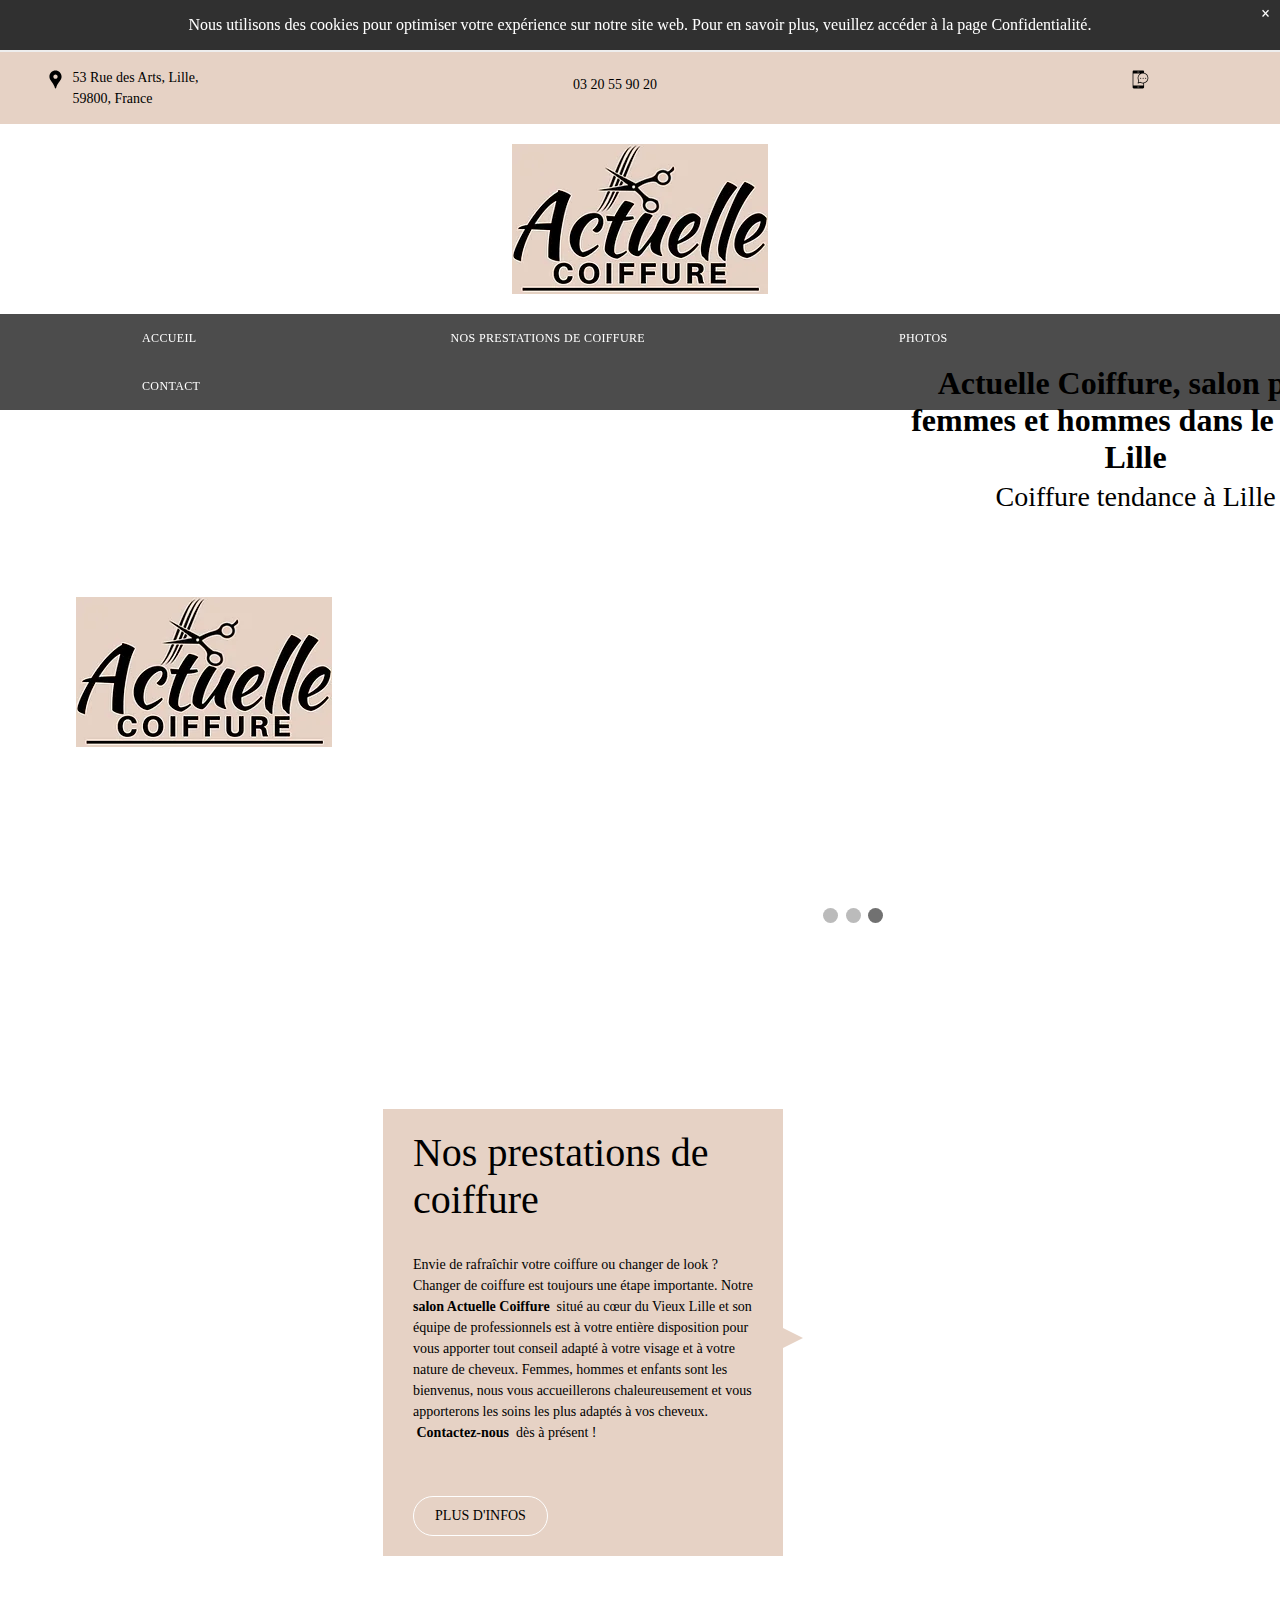
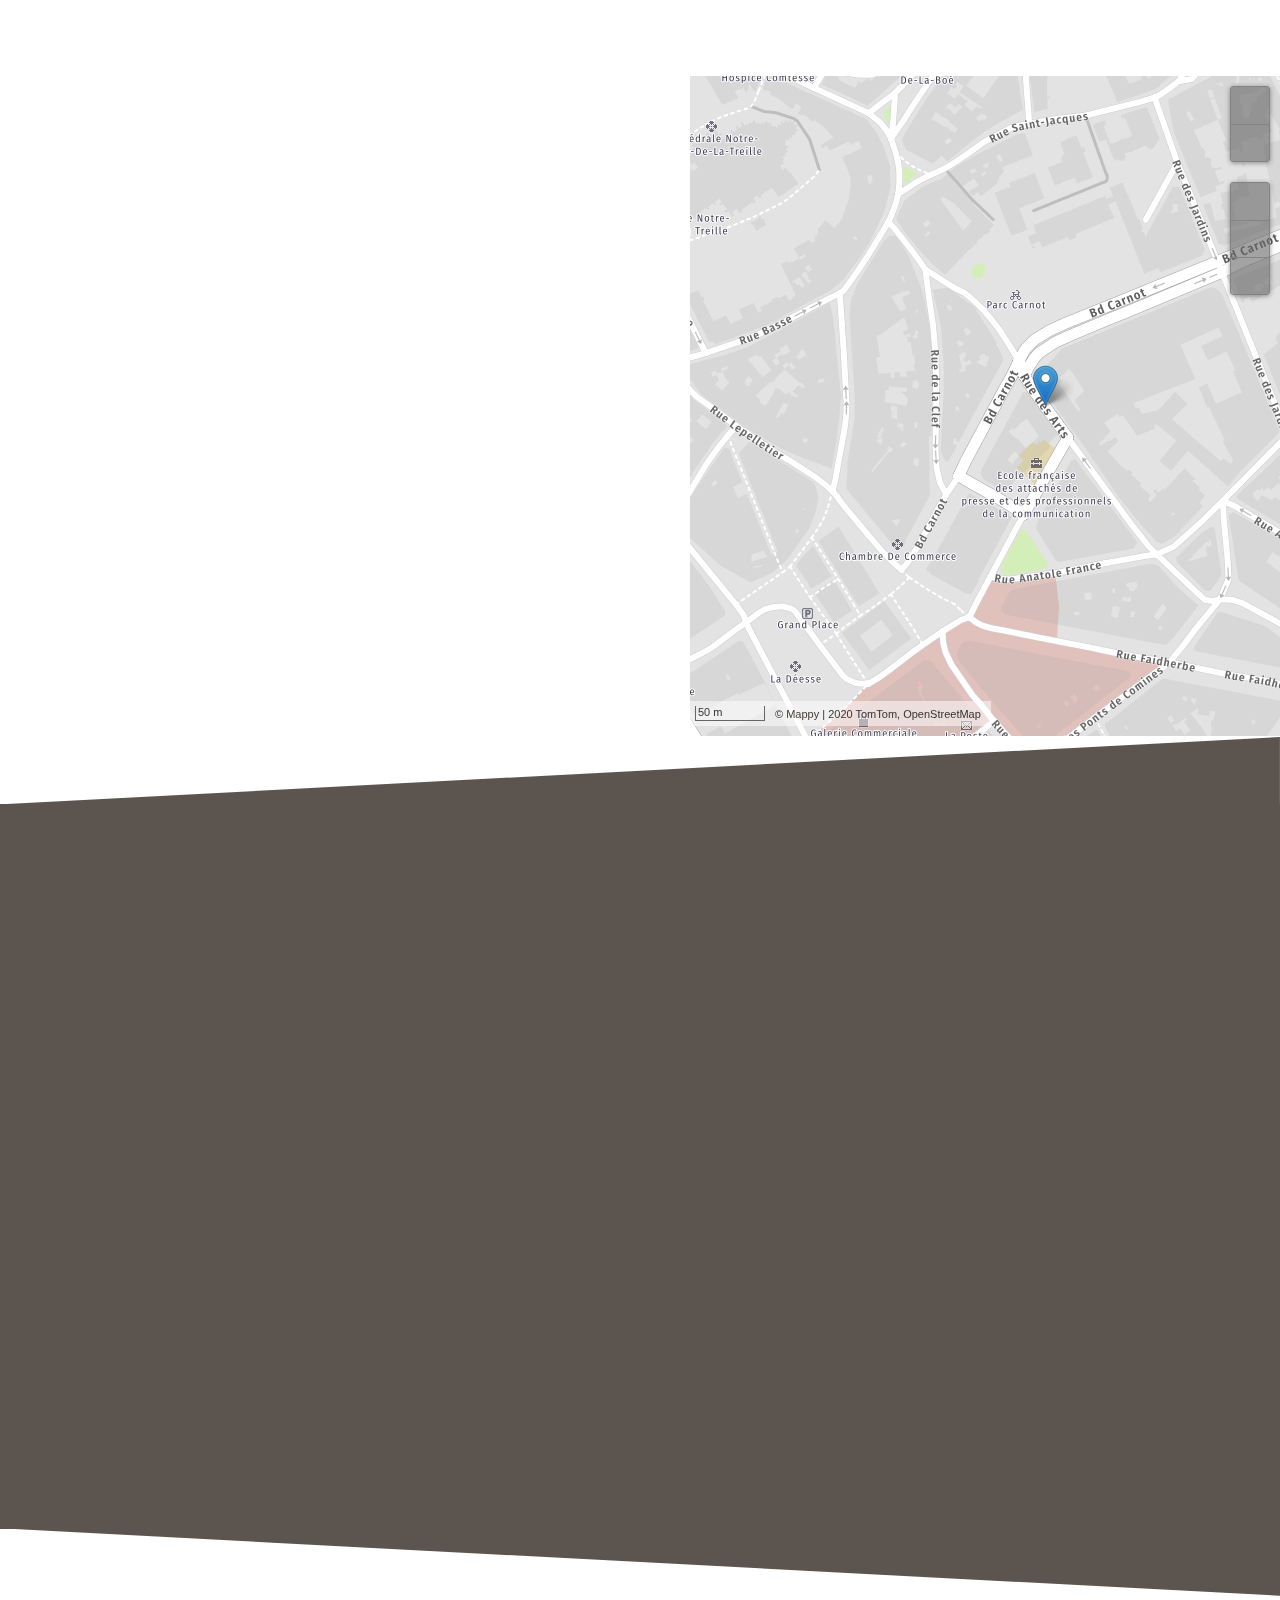
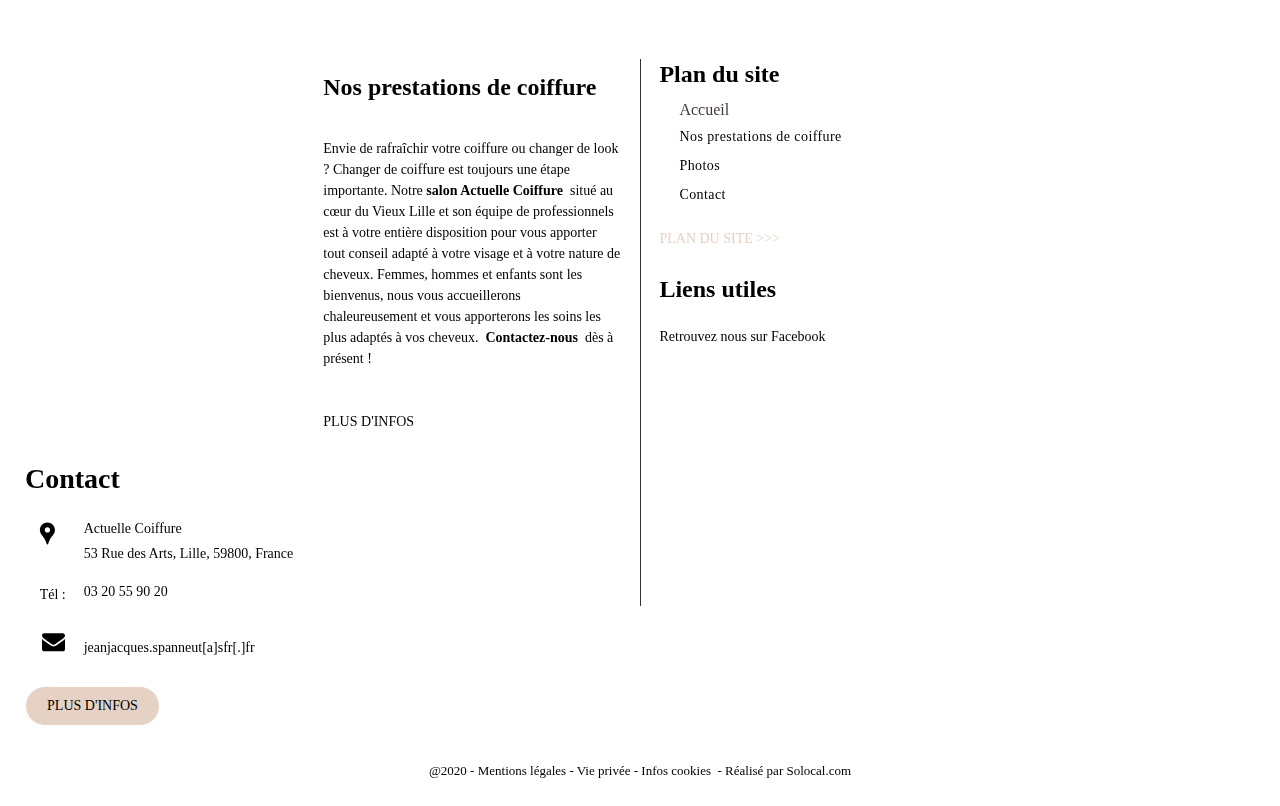
==== Votre coiffeur spécialiste en soins capillaires à Lille.html @ 6f5538fd "Ajout de la base du site SoLocal" ====
<!DOCTYPE html>
<!-- saved from url=(0034)https://www.actuelle-coiffure.com/ -->
<html xmlns="http://www.w3.org/1999/xhtml" lang="fr" class="dm-supports dm-passiveeventlisteners pointer skrollr skrollr-desktop">
	<head>
		<meta http-equiv="Content-Type" content="text/html; charset=UTF-8">
		<style id="customRules"></style>
		<script type="text/javascript" async="" src="./Votre coiffeur spécialiste en soins capillaires à Lille_files/analytics.js.téléchargement"></script>
		<script async="" src="./Votre coiffeur spécialiste en soins capillaires à Lille_files/sp-2.0.0-dm-0.1.min.js.téléchargement"></script>
		<script type="text/javascript">
			window._currentDevice = 'desktop';
			window.Parameters = window.Parameters || {
				AjaxContainer: 'div.dmBody',WrappingContainer: 'div.dmOuter',HomeUrl: 'https://www.actuelle-coiffure.com/',AccountUUID: '78f07489ccd443bbab33206136ef075d',SystemID: 'EU_PRODUCTION',SiteAlias: 'e17455a31e5a4221992ed7cebb415a28',SiteId: '409611',SiteType: atob('RFVEQU9ORQ=='),ExternalUid: 'PREMIUM|00395419||||||',IsSiteMultilingual: false,InitialPostAlias: '',InitialDynamicItem: '',InitialPageAlias: 'home',InitialPageUuid: 'f31fae89376f4777b08547c400ebbb87',InitialEncodedPageAlias: 'aG9tZQ==',CurrentPageUrl: '',IsCurrentHomePage: true,AllowAjax: false,AfterAjaxCommand: null,HomeLinkText: 'Back To Home',UseGalleryModule: false,CurrentThemeName: 'Layout Theme',ThemeVersion: '1625',DefaultPageAlias: '',RemoveDID: true,WidgetStyleID : null,IsHeaderFixed: false,IsHeaderSkinny: false,IsBfs: true,LayoutParams : {
					_navigationAnimationStyle: 'slide',_manifestId : 10600,_device : 'desktop'
				}
				,StorePageAlias: 'null',StorePath: '',StoreId: 'null',StoreVersion: 0,StoreBaseUrl: '',StoreCleanUrl: true,StoreDisableScrolling: true,NotificationSubDomain: 'actuelle-coiffure',HasCustomDomain: true,showCookieNotification: true,cookiesNotificationMarkup: ' <div>Nous utilisons des cookies pour optimiser votre exp&eacute;rience sur notre site web. Pour en savoir plus, veuillez acc&eacute;der &agrave; la page Confidentialit&eacute;.<\/div> \n',translatedPageUrl: '',isFastMigrationSite: false,sidebarPosition: 'NA',currentLanguage: 'fr',NavItems: '[base64]',errors: {
					general: 'There was an error connecting to the page.<br/> Make sure you are not offline.',password: 'Incorrect name/password combination',tryAgain: 'Try again'
				}
				,NavigationAreaParams: {
					ShowBackToHomeOnInnerPages: true,NavbarSize: -1,NavbarLiveHomePage: 'https://www.actuelle-coiffure.com/',BlockContainerSelector: '.dmBody',NavbarSelector: '#dmNav:has(a)',SubNavbarSelector: '#subnav_main'
				}
				,hasCustomCode: false,planID: 1457,disableTracking: false
			};
			window.Parameters.LayoutID = {
			};
			window.Parameters.LayoutID[window._currentDevice] = 6;
			window.Parameters.LayoutVariationID = {
			};
			window.Parameters.LayoutVariationID[window._currentDevice] = 5;
		</script>
		<!-- Injecting site-wide to the head -->
		<!-- End Injecting site-wide to the head -->
		<!-- ========= Meta Tags ========= -->
		<!-- PWA settings -->
		<script>
			function toHash(str) {
				var hash = 5381, i = str.length;
				while (i) {
					hash = hash * 33 ^ str.charCodeAt(--i)
				}
				return hash >>> 0
			}
		</script>
		<script>
			(function(global) {
				//const cacheKey = global.cacheKey;
				onst isOffline = 'onLine' in navigator && navigator.onLine === false;
				const hasServiceWorkerSupport = 'serviceWorker' in navigator;
				if (isOffline) {
					console.log('offline mode');
				}
				if (!hasServiceWorkerSupport) {
					console.log('service worker is not supported');
				}
				if (hasServiceWorkerSupport && !isOffline) {
					window.addEventListener('load', function() {
						const serviceWorkerPath = '/runtime-service-worker.js?v=2';
						navigator.serviceWorker.register(serviceWorkerPath, {
							 scope: './' 
						}
						).then(function(registration) {
							// Registration was successful
							onsole.log('ServiceWorker registration successful with scope: ', registration.scope);
						}
						,function(err) {
							// registration failed :(
							onsole.log('ServiceWorker registration failed: ', err);
						}
						).catch(function(err) {
							console.log(err);
						});
					});
					// helper function to refresh the page
					ar refreshPage = (function() {
						var refreshing;
						return function() {
							if (refreshing) return;
							// prevent multiple refreshes
							ar refreshkey = 'refreshed' + location.href;
							var prevRefresh = localStorage.getItem(refreshkey);
							if (prevRefresh) {
								localStorage.removeItem(refreshkey);
								if (Date.now() - prevRefresh < 30000) {
									return;
									 // dont go into a refresh loop
								}
							}
							refreshing = true;
							localStorage.setItem(refreshkey, Date.now());
							console.log('refereshing page');
							window.location.reload();
						};
					}
					)();
					function messageServiceWorker(data) {
						return new Promise(function(resolve, reject) {
							if (navigator.serviceWorker.controller) {
								var worker = navigator.serviceWorker.controller;
								var messageChannel = new MessageChannel();
								messageChannel.port1.onmessage = replyHandler;
								worker.postMessage(data, [messageChannel.port2]);
								function replyHandler(event) {
									resolve(event.data);
								}
							}
							 else {
								resolve();
							}
						});
					}
				}
			}
			)(window);
		</script>
		<!-- Add manifest -->
		<!-- End PWA settings -->
		<link rel="canonical" href="https://www.actuelle-coiffure.com/">
		<meta id="view" name="viewport" content=", initial-scale=1, minimum-scale=1, maximum-scale=1, user-scalable=0, viewport-fit=cover">
		<meta name="apple-mobile-web-app-capable" content="yes">
		<!--Add favorites icons-->
		<link rel="icon" type="image/x-icon" href="https://de.cdn-website.com/e17455a31e5a4221992ed7cebb415a28/site_favicon_16_1595254594355.ico">
		<!-- End favorite icons -->
		<link rel="preconnect" href="https://fonts.gstatic.com/" crossorigin="">
		<link rel="preconnect" href="https://le-de.cdn-website.com/" crossorigin="">
		<!-- render the required CSS and JS in the head section -->
		<script>
			window.SystemID = 'EU_PRODUCTION';
			if(!window.dmAPI) {
				window.dmAPI = {
					registerExternalRuntimeComponent: function() {
					}
					,getCurrentDeviceType: function() {
						return window._currentDevice;
					}
				};
			}
			if (!window.requestIdleCallback) {
				window.requestIdleCallback = function (fn) {
					setTimeout(fn, 0);
				}
			}
			function loadCSS(link) {
				try {
					var urlParams = new URLSearchParams(window.location.search);
					var noCSS = !!urlParams.get('nocss');
					var cssTimeout = urlParams.get('cssTimeout') || 0;
					if (noCSS) {
						return;
					}
					requestIdleCallback(function () {
						window.setTimeout(function () {
							link.onload = null;
							link.rel = 'stylesheet';
							link.type = 'text/css'
						}
						, parseInt(cssTimeout, 10));
					});
				}
				 catch (e) {
					/* Never fail - this is just a tool for measurements */
				}
			}
		</script>
		<script>
			(function(n){
				"use strict";
				if(!n.l){
					n.l=function(){
					}
				}
				var o=loadCSS.t={
				};
				o.o=function(){
					var l;
					try{
						l=n.document.createElement("link").relList.supports("preload")
					}
					catch(e){
						l=false
					}
					return function(){
						return l
					}
				}
				();
				o.i=function(e){
					var l=e.media||"all";
					function enableStylesheet(){
						if(e.addEventListener){
							e.removeEventListener("load",enableStylesheet)
						}
						else if(e.attachEvent){
							e.detachEvent("onload",enableStylesheet)
						}
						e.setAttribute("onload",null);
						e.media=l
					}
					if(e.addEventListener){
						e.addEventListener("load",enableStylesheet)
					}
					else if(e.attachEvent){
						e.attachEvent("onload",enableStylesheet)
					}
					setTimeout(function(){
						e.rel="stylesheet";
						e.media="only x"
					});
					setTimeout(enableStylesheet,3e3)
				};
				o.s=function(){
					if(o.o()){
						return
					}
					var e=n.document.getElementsByTagName("link");
					for(var l=0;
					l<e.length;
					l++){
						var t=e[l];
						if(t.rel==="preload"&&t.getAttribute("as")==="style"&&!t.getAttribute("data-loadcss")){
							t.setAttribute("data-loadcss",true);
							o.i(t)
						}
					}
				};
				if(!o.o()){
					o.s();
					var e=n.setInterval(o.s,500);
					if(n.addEventListener){
						n.addEventListener("load",function(){
							o.s();
							n.clearInterval(e)
						}
						)
					}
					else if(n.attachEvent){
						n.attachEvent("onload",function(){
							o.s();
							n.clearInterval(e)
						}
						)
					}
				}
				if(typeof exports!=="undefined"){
					exports.l=loadCSS
				}
				else{
					n.l=loadCSS
				}
			}
			)(typeof global!=="undefined"?global:this);
		</script>
		<style id="criticalCss">
			@charset "UTF-8";
			[class*=' dm-icon-'],[class*=' dm-common-icons-']
			{
				speak:none;
				font-style:normal;
				font-weight:400;
				font-variant:normal;
				line-height:1;
				-moz-osx-font-smoothing:grayscale;
				text-transform:none;
			-webkit-font-smoothing:antialiased}

			.pswp,html
			{
			-webkit-text-size-adjust:100%}

			@font-face
			{
				font-family:Alice;
				font-style:normal;
				font-weight:400;
				font-display:swap;
				src:local('Alice Regular'),local('Alice-Regular'),url(https://fonts.gstatic.com/s/alice/v12/OpNCnoEEmtHa6GcOrg4.woff2) format('woff2');
				unicode-range:U+0000-00FF,U+0131,U+0152-0153,U+02BB-02BC,U+02C6,U+02DA,U+02DC,U+2000-206F,U+2074,U+20AC,U+2122,U+2191,U+2193,U+2212,U+2215,U+FEFF,U+FFFD;
			font-display:swap}

			@font-face
			{
				font-family:'Source Sans Pro';
				font-style:normal;
				font-weight:400;
				font-display:swap;
				src:local('Source Sans Pro Regular'),local('SourceSansPro-Regular'),url(https://fonts.gstatic.com/s/sourcesanspro/v14/6xK3dSBYKcSV-LCoeQqfX1RYOo3qOK7l.woff2) format('woff2');
				unicode-range:U+0000-00FF,U+0131,U+0152-0153,U+02BB-02BC,U+02C6,U+02DA,U+02DC,U+2000-206F,U+2074,U+20AC,U+2122,U+2191,U+2193,U+2212,U+2215,U+FEFF,U+FFFD;
			font-display:swap}

			@font-face
			{
				font-family:'Source Sans Pro';
				font-style:normal;
				font-weight:700;
				font-display:swap;
				src:local('Source Sans Pro Bold'),local('SourceSansPro-Bold'),url(https://fonts.gstatic.com/s/sourcesanspro/v14/6xKydSBYKcSV-LCoeQqfX1RYOo3ig4vwlxdu.woff2) format('woff2');
				unicode-range:U+0000-00FF,U+0131,U+0152-0153,U+02BB-02BC,U+02C6,U+02DA,U+02DC,U+2000-206F,U+2074,U+20AC,U+2122,U+2191,U+2193,U+2212,U+2215,U+FEFF,U+FFFD;
			font-display:swap}

			#dm div.dmContent [class*=' icon-'],[class*=' icon-']
			{
				font-family:FontAwesome!important;
				font-weight:400;
				font-style:normal;
				text-decoration:inherit;
			-webkit-font-smoothing:antialiased}

			[class*=' icon-']:before
			{
				text-decoration:none;
				display:inline-block;
			speak:none}

			a [class*=' icon-']
			{
			display:inline}

			[class*=' icon-']
			{
				display:inline;
				width:auto;
				height:auto;
				line-height:normal;
				vertical-align:baseline;
				background-image:none;
				background-position:0 0;
				background-repeat:repeat;
			margin-top:0}

			.icon-star:before
			{
			content:'\f005'}

			.icon-angle-down:before
			{
			content:'\f107'}

			[class*=' dm-icon-']
			{
			font-family:dm-font}

			.dm-icon-facebook:before
			{
			content:'\e996'}

			.dm-icon-phone:before
			{
			content:'\ea6e'}

			[class*=' dm-common-icons-']
			{
			font-family:dm-common-icons!important}

			.dm-common-icons-close:before
			{
			content:'\e901'}

			.dmInner
			{
				min-height:100vh!important;
				position:relative;
			min-width:768px!important}

			.dmPopup,.dmPopupMask
			{
				position:fixed;
			left:0}

			.display_None
			{
			display:none}

			.dmDisplay_None
			{
			display:none!important}

			.clearfix:after
			{
				clear:both;
				visibility:hidden;
				line-height:0;
			height:0}

			.clearfix:after,.clearfix:before
			{
				content:' ';
			display:table}

			.clearfix
			{
			display:inline-block}

			.dmDesktopBody .shadowEffectToChildren li
			{
			box-shadow:none!important}

			#dm .dmWidget .icon
			{
			font-size:26px}

			body:not(.noFontIcons) #dm .dmOuter .dmInner .dmWidget .icon.hasFontIcon
			{
				height:26px;
				margin-top:-13px;
				line-height:normal;
				text-align:center;
			background-image:none}

			.supportsFontIcons .hasFontIcon
			{
			background-image:none!important}

			#dm .dmNav.dmNavCustom .dmHideFromNav,#dm .dmn .dmHideFromNav
			{
			display:none!important}

			.dmPopupMask
			{
				margin:0;
				display:none;
				width:10px;
				z-index:1000000999;
			top:0}

			#dmRoot .dmPopup,.dmPopup,.dmPopupClose:before,[data-display-type=block]
			{
			display:block}

			.dmPopup
			{
				padding:10px;
				text-align:left;
				margin:0 10px;
				top:10px;
				width:93%;
				z-index:1000009999!important;
				box-sizing:border-box;
				background:#f5f5f5;
				overflow-y:auto;
			height:100%}

			.dmPopup .dmPopupTitle
			{
				text-align:left;
				font:700 19px Helvetica,Arial;
				margin:20px 20px 35px;
			color:#999}

			#dmPopup
			{
			opacity:0}

			.dmPopupClose,.dmPopupClose:before
			{
				position:absolute;
			visibility:visible}

			.dmPopupClose
			{
				border-radius:25px;
				width:27px;
				height:27px;
				z-index:1;
				background-color:rgba(255,255,255,.4);
				top:12px;
			right:12px}

			.dmPopupClose:before
			{
				font-size:20px;
				color:#000;
				top:3px;
			right:3px}

			body.dmDesktopBody:not(.mac) .data::-webkit-scrollbar
			{
				width:5px;
			height:5px}

			body.dmDesktopBody:not(.mac) .data::-webkit-scrollbar-track
			{
			background:rgba(0,0,0,.1)}

			body.dmDesktopBody:not(.mac) .data::-webkit-scrollbar-thumb
			{
				background:#c8c8c8;
				box-shadow:inset 0 1px 2px #454545;
			border-radius:45px}

			.youtubeExt
			{
				width:640px;
			height:360px}

			.innerYoutubeExt
			{
				width:100%;
				height:100%;
				position:relative;
				padding-top:30px;
				padding-bottom:56.25%;
			overflow:hidden}

			.youtube-padding-fix .innerYoutubeExt
			{
			padding-bottom:0}

			.innerYoutubeExt iframe
			{
				position:absolute;
				top:0;
			left:0}

			[class*=' dm-icon-']:before
			{
			font-family:dm-font!important}

			.dmRespRow.fullBleedMode>.dmRespColsWrapper
			{
				width:100%!important;
			max-width:100%!important}

			.dmRespRow.fullBleedMode
			{
				padding-left:0!important;
			padding-right:0!important}

			#dm .dmRespRow .dmRespColsWrapper
			{
				display:-webkit-flex;
			display:flex}

			.pswp
			{
			z-index:9999999999!important}

			.graphicWidget
			{
				width:200px;
				height:200px;
				margin:10px auto;
			text-align:center}

			.graphicWidget svg.svg
			{
				width:100%;
				height:100%;
				color:#000;
			fill:#000}

			#dm .dmInner .dmWidget.align-center,.align-center
			{
				margin-left:auto;
			margin-right:auto}

			body.fix-mobile-scrolling
			{
			overflow:initial}

			.pswp,.pswp__item,.pswp__scroll-wrap,svg:not(:root)
			{
			overflow:hidden}

			p.rteBlock
			{
			margin:0}

			#dmRoot
			{
			text-decoration-skip-ink:none}

			body
			{
			-webkit-overflow-scrolling:touch}

			nav
			{
			display:block}

			html
			{
				font-family:Source Sans Pro;
			-ms-text-size-adjust:100%}

			h1
			{
				font-size:2em;
			margin:.67em 0}

			b
			{
			font-weight:700}

			hr
			{
				box-sizing:content-box;
			height:0}

			img
			{
				border:0;
				max-width:100%;
				-ms-interpolation-mode:bicubic;
			display:inline-block}

			button
			{
				font-family:inherit;
				font-size:100%;
				margin:0;
				line-height:normal;
				text-transform:none;
			-webkit-appearance:button}

			button::-moz-focus-inner
			{
				border:0;
			padding:0}

			*,:after,:before
			{
			box-sizing:border-box}

			.dmRespRow.dmRespRowNoPadding
			{
			padding:0}

			.dmRespRow
			{
				padding-top:15px;
			padding-bottom:15px}

			.dmRespRow .dmRespRow:after,.dmRespRow .dmRespRow:before,.dmRespRow:after,.dmRespRow:before
			{
				content:' ';
			display:table}

			.dmRespRow .dmRespRow:after,.dmRespRow:after
			{
			clear:both}

			.dmRespRow,.dmRespRow .dmRespColsWrapper
			{
				max-width:960px;
				position:relative;
				margin:0 auto;
			width:100%}

			.dmRespRow .dmRespCol
			{
				position:relative;
				width:100%;
				display:inline-block;
				vertical-align:top;
			float:left}

			.dmRespRow .dmRespCol>*
			{
			max-width:100%}

			.dmRespRow .dmRespRow
			{
				width:auto;
				margin-top:0;
				margin-bottom:0;
			max-width:none}

			.dmDesktopBody .dmRespRow .large-2
			{
				position:relative;
			width:16.66667%}

			.dmDesktopBody .dmRespRow .large-3
			{
				position:relative;
			width:25%}

			.dmDesktopBody .dmRespRow .large-4
			{
				position:relative;
			width:33.33333%}

			.dmDesktopBody .dmRespRow .large-8
			{
				position:relative;
			width:66.66667%}

			.dmDesktopBody .dmRespRow .large-9
			{
				position:relative;
			width:75%}

			.dmDesktopBody .dmRespRow .large-12
			{
				position:relative;
			width:100%}

			.animated
			{
				-webkit-animation-duration:1s;
				animation-duration:1s;
				-webkit-animation-fill-mode:both;
			animation-fill-mode:both}

			#dm .dmRespRow .dmRespCol>.dmWidget
			{
			overflow:initial}

			.dmLargeBody #dm .dmRespRow .dmRespCol>.dmWidget
			{
				width:280px;
			max-width:100%}

			.dmLargeBody #dm .dmRespRow .dmRespCol.large-2>.dmWidget
			{
			width:100%}

			#dm .dmInner .dmWidget:not(.displayNone)
			{
			display:inline-block}

			#dm .dmInner .dmWidget:not(.displayNone)[data-display-type=block]
			{
			display:block}

			#dm .dmInner .dmWidget
			{
				text-decoration:none;
				margin:10px 0;
				clear:both;
				position:relative;
				text-align:center;
				line-height:22px;
				box-shadow:none;
				background-image:none;
				padding:0 0 0 40px;
				height:auto;
				border:0;
			white-space:nowrap}

			.pswp,.pswp__bg,.pswp__scroll-wrap
			{
				height:100%;
			width:100%}

			#dm .dmInner .dmWidget:after
			{
				content:'';
				display:inline-block;
				height:100%;
				vertical-align:middle;
				width:0;
			margin-right:-.25em}

			#dm .dmInner .dmWidget .iconBg
			{
				position:absolute;
				left:0;
				width:50px;
				top:50%;
			margin-top:-13px}

			#dm .dmWidget .text
			{
				display:inline-block;
				vertical-align:middle;
				font-size:1.125em;
				line-height:normal;
				white-space:normal;
				padding:10px 7px;
			max-width:98%}

			#dm .dmInner .dmBody .hide-for-large,#dm .dmNav.dmNavCustom .dmHideFromNav-desktop,#dm .dmn .dmHideFromNav-desktop,#dm [data-buttonstyle=ROUND_SIDES]:not([data-buttonstyle*=_ICON]) .dmWidget:not([data-buttonstyle]):not([data-buttonstyle*=_ICON]) .iconBg,.hide-for-large
			{
			display:none!important}

			#dm .dmOuter .dmInner .dmWidget[data-buttonstyle*=_ROUND]
			{
			border-radius:6px}

			#dm .dmOuter .dmInner .dmWidget[data-buttonstyle^=FLAT]
			{
			background-clip:border-box}

			#dm [data-buttonstyle=ROUND_SIDES] .dmWidget:not([data-buttonstyle])
			{
				border-radius:50px;
			padding:0}

			#dm [data-buttonstyle=ROUND_SIDES]:not([data-buttonstyle*=_ICON]) .dmWidget:not([data-buttonstyle]):not([data-buttonstyle*=_ICON]) .text
			{
				padding-left:0;
			padding-right:0}

			html:not(.ios-preview) #dm .hasStickyHeader .dmInner div.dmHeaderContainer
			{
				position:fixed!important;
				z-index:101;
				width:100%;
			min-width:768px}

			.pswp,.pswp__bg,.pswp__container,.pswp__item,.pswp__scroll-wrap
			{
				position:absolute;
			top:0}

			.imageWidget a
			{
				font-style:italic;
			text-align:center}

			.imageWidget a[data-caption]::after
			{
				content:attr(data-caption);
				display:block;
			line-height:100%}

			.pswp
			{
				display:none;
				left:0;
				-ms-touch-action:none;
				touch-action:none;
				-webkit-backface-visibility:hidden;
			outline:0}

			.pswp *
			{
				-webkit-box-sizing:border-box;
			box-sizing:border-box}

			.pswp__scroll-wrap
			{
			left:0}

			.pswp__bg
			{
				left:0;
				background:#000;
				opacity:0;
				-webkit-backface-visibility:hidden;
			will-change:opacity}

			.pswp__container
			{
				-webkit-touch-callout:none;
				-ms-touch-action:none;
				touch-action:none;
				left:0;
				right:0;
				bottom:0;
				-webkit-backface-visibility:hidden;
			will-change:transform}

			.pswp__item
			{
				left:0;
				right:0;
			bottom:0}

			.pswp__button
			{
				position:relative;
				overflow:visible;
				-webkit-appearance:none;
				display:block;
				border:0;
				padding:0;
				margin:0;
				float:right;
				opacity:.75;
				-webkit-box-shadow:none;
			box-shadow:none}

			.pswp__button::-moz-focus-inner
			{
				padding:0;
			border:0}

			.pswp__button,.pswp__button--arrow--left:before,.pswp__button--arrow--right:before
			{
				background:url(/_dm/s/rt/scripts/vendor/photoswipe4/icons/default-skin.png) no-repeat;
				background-size:264px 88px;
				width:44px;
			height:44px}

			.pswp__button--close
			{
			background-position:0 -44px}

			.pswp__button--share
			{
			background-position:-44px -44px}

			.pswp__button--fs
			{
			display:none}

			.pswp__button--zoom
			{
				display:none;
			background-position:-88px 0}

			.pswp__button--arrow--left,.pswp__button--arrow--right
			{
				background:0 0;
				top:50%;
				margin-top:-50px;
				width:70px;
				height:100px;
			position:absolute}

			.pswp__button--arrow--left
			{
			left:0}

			.pswp__button--arrow--right
			{
			right:0}

			.pswp__button--arrow--left:before,.pswp__button--arrow--right:before
			{
				content:'';
				top:35px;
				background-color:rgba(0,0,0,.3);
				height:30px;
				width:32px;
			position:absolute}

			.pswp__button--arrow--left:before
			{
				left:6px;
			background-position:-138px -44px}

			.pswp__button--arrow--right:before
			{
				right:6px;
			background-position:-94px -44px}

			.pswp__share-modal
			{
				display:block;
				background:rgba(0,0,0,.5);
				width:100%;
				height:100%;
				top:0;
				left:0;
				padding:10px;
				position:absolute;
				z-index:1600;
				opacity:0;
				-webkit-backface-visibility:hidden;
			will-change:opacity}

			.pswp__share-modal--hidden
			{
			display:none}

			.pswp__share-tooltip
			{
				z-index:1620;
				position:absolute;
				background:#FFF;
				top:56px;
				border-radius:2px;
				display:block;
				width:auto;
				right:44px;
				-webkit-box-shadow:0 2px 5px rgba(0,0,0,.25);
				box-shadow:0 2px 5px rgba(0,0,0,.25);
				-webkit-transform:translateY(6px);
				-ms-transform:translateY(6px);
				transform:translateY(6px);
				-webkit-backface-visibility:hidden;
			will-change:transform}

			.pswp__counter,.pswp__preloader
			{
				height:44px;
				position:absolute;
			top:0}

			.pswp__counter
			{
				left:0;
				font-size:13px;
				line-height:44px;
				color:#FFF;
				opacity:.75;
			padding:0 10px}

			.pswp__caption
			{
				position:absolute;
				left:0;
				bottom:0;
				width:100%;
			min-height:44px}

			.pswp__caption__center
			{
				max-width:95%;
				margin:0 auto;
				font-size:16px;
				padding:10px;
				line-height:20px;
				color:#CCC;
				width:960px;
				font-weight:700;
			text-align:center}

			.pswp__preloader
			{
				width:44px;
				left:50%;
				margin-left:-22px;
				opacity:0;
			will-change:opacity}

			.pswp__preloader__icn
			{
				width:20px;
				height:20px;
			margin:12px}

			@media screen and (max-width:1024px)
			{
				.pswp__preloader
				{
					position:relative;
					left:auto;
					top:auto;
					margin:0;
				float:right}
			}

			.pswp__ui
			{
				-webkit-font-smoothing:auto;
				visibility:visible;
				opacity:1;
			z-index:1550}

			.pswp__top-bar
			{
				position:absolute;
				left:0;
				top:0;
				height:44px;
			width:100%}

			.pswp__caption,.pswp__top-bar
			{
				-webkit-backface-visibility:hidden;
				will-change:opacity;
			background-color:rgba(0,0,0,.5)}

			.pswp__ui--hidden .pswp__button--arrow--left,.pswp__ui--hidden .pswp__button--arrow--right,.pswp__ui--hidden .pswp__caption,.pswp__ui--hidden .pswp__top-bar
			{
			opacity:.001}

			.dmPhotoGallery .dmPhotoGalleryHolder .photoGalleryThumbs .image-container
			{
			height:100%}

			.dmPhotoGallery .dmPhotoGalleryHolder .photoGalleryThumbs
			{
				width:58px;
				height:58px;
				margin:2px;
				display:inline-block;
				vertical-align:middle;
				text-align:center;
			overflow:hidden}

			.dmPhotoGalleryResp.dmPhotoGallery .dmPhotoGalleryHolder .photoGalleryThumbs img
			{
			box-shadow:0 0 3px #888}

			.dmPhotoGalleryResp.dmPhotoGallery .dmPhotoGalleryHolder .photoGalleryThumbs
			{
				margin:0;
			padding:10px}

			.dmPhotoGalleryHolder
			{
			text-align:center}

			.dmPhotoGallery .dmPhotoGalleryHolder .photoGalleryThumbs img
			{
				display:inline!important;
				margin:0!important;
				vertical-align:middle;
				text-align:center;
			position:relative}

			.dmPhotoGallery .image-container
			{
			position:relative}

			.dmPhotoGallery.newPhotoGallery .photoGalleryThumbs .caption-container .caption-inner h3
			{
				margin:0;
				line-height:normal;
				text-align:center;
			font-size:21px}

			.dmPhotoGallery.newPhotoGallery .photoGalleryThumbs .caption-container .caption-inner .caption-text,.dmPhotoGallery.newPhotoGallery .photoGalleryThumbs .caption-container .caption-inner .caption-title
			{
			max-width:100%}

			#dm .dmPhotoGallery.newPhotoGallery li
			{
			list-style:none}

			#dm .dmPhotoGallery.newPhotoGallery li.photoGalleryThumbs .caption-container .caption-inner
			{
				display:-webkit-flex;
				display:flex;
				-webkit-flex-direction:column;
				flex-direction:column;
				position:relative;
				overflow:hidden;
				z-index:1;
				background-color:rgba(255,255,255,.9);
				color:#333;
				padding:15px;
				height:100%;
				box-sizing:border-box;
				-webkit-justify-content:center;
				justify-content:center;
				-webkit-align-items:center;
			align-items:center}

			#dm .dmPhotoGallery.newPhotoGallery li.photoGalleryThumbs .caption-container .caption-inner h3
			{
			text-align:center}

			#dm .dmPhotoGallery.newPhotoGallery .photoGalleryViewAll
			{
				box-shadow:0 0!important;
				font-size:inherit!important;
			margin:0!important}

			#dm .dmPhotoGallery.newPhotoGallery .dmPhotoGalleryHolder
			{
				width:100%;
				padding:0;
			display:none}

			#dm .dmPhotoGallery.newPhotoGallery li.photoGalleryThumbs
			{
			position:relative}

			#dm .dmPhotoGallery.newPhotoGallery li.photoGalleryThumbs .image-container
			{
			overflow:hidden}

			#dm .dmPhotoGallery.newPhotoGallery li.photoGalleryThumbs .image-container a
			{
				background-repeat:no-repeat;
			background-position:center}

			#dm .dmPhotoGallery.newPhotoGallery li.photoGalleryThumbs .caption-container .caption-inner .caption-button
			{
				margin:10px auto;
			max-width:100%}

			#dm .dmPhotoGallery.newPhotoGallery li.photoGalleryThumbs .caption-container .caption-inner .caption-button .text
			{
			padding:10px 20px!important}

			#dm .dmRespRow.dmRespRowNoPadding,.dmContent,.dmInner ul:not(.defaultList),DIV.dmBody
			{
			padding:0}

			#dm .dmPhotoGallery.newPhotoGallery li.photoGalleryThumbs .caption-container .caption-inner .caption-button.displayNone
			{
			display:none}

			*
			{
				border:0 solid #333;
				scrollbar-arrow-color:#fff;
				scrollbar-track-color:#F2F2F2;
				scrollbar-face-color:silver;
				scrollbar-highlight-color:silver;
				scrollbar-3dlight-color:silver;
				scrollbar-shadow-color:silver;
				scrollbar-darkshadow-color:silver;
			scrollbar-width:12px}

			body
			{
				width:100%;
				overflow:hidden;
				-webkit-text-size-adjust:100%!important;
			-ms-text-size-adjust:100%!important}

			A IMG
			{
			border:none}

			h1,h2,h3,ul
			{
				margin-left:0;
			margin-right:0}

			.displayNone
			{
			display:none}

			.dmInner *
			{
			-webkit-font-smoothing:antialiased}

			.clearfix,a,iframe,img,li,ul
			{
			vertical-align:top}

			#iscrollBody,#site_content
			{
			position:relative}

			.dmOuter
			{
			word-wrap:break-word}

			.dmInner
			{
				font-size:16px;
				background:#fff;
			color:#666}

			.dmDesktopBody .dmInner
			{
			min-width:960px}

			.dmInner a
			{
			color:#463939}

			.dmHeader
			{
				background:#68ccd1;
				color:#666;
				text-align:center;
				position:relative;
				width:100%;
			max-width:100%}

			DIV.dmBody
			{
			clear:both}

			.dmContent
			{
			margin:0}

			#site_content ul:not(.defaultList)
			{
				-webkit-padding-start:0;
				-moz-padding-start:0;
			list-style-position:inside}

			#innerBar
			{
				position:relative;
				height:36px;
				width:100%;
				font-size:20px;
				margin:0;
			z-index:80}

			.dmRespRowsWrapper
			{
				max-width:960px;
			margin:0 auto}

			.dmNav
			{
			margin-top:20px}

			.dmNav li
			{
			position:relative}

			.dmNav li a
			{
				height:100%;
				display:block;
				padding:17px 10px;
			text-decoration:none}

			.dmLargeBody .imageWidget:not(.displayNone)
			{
				display:inline-block;
			max-width:100%}

			.imageWidget:not(.displayNone) img
			{
			width:100%}

			h3
			{
				font-weight:400;
			font-size:23px}

			#dm .dmRespColsWrapper
			{
			display:block}

			.dmNewParagraph
			{
				text-align:left;
				margin:8px 0;
			padding:2px 0}

			.dmLargeBody .dmRespRowsWrapper>.dmRespRow .dmRespCol,.dmLargeBody .fHeader .dmRespRow .dmRespCol
			{
				padding-left:.75%;
			padding-right:.75%}

			.dmLargeBody .dmRespRowsWrapper>.dmRespRow .dmRespCol:first-child,.dmLargeBody .fHeader .dmRespRow .dmRespCol:first-child
			{
				padding-left:0;
			padding-right:1.5%}

			.dmLargeBody .dmRespRowsWrapper>.dmRespRow .dmRespCol:last-child,.dmLargeBody .fHeader .dmRespRow .dmRespCol:last-child
			{
				padding-right:0;
			padding-left:1.5%}

			.dmLargeBody .fHeader .dmRespRow .dmRespCol:only-child
			{
				padding-left:0;
			padding-right:0}

			#innerBar.lineInnerBar
			{
				display:table;
				width:100%;
				box-shadow:none;
				-webkit-box-shadow:none;
				-moz-box-shadow:none;
				font-size:20px;
				margin-top:30px;
				margin-bottom:30px;
				background-color:transparent;
			color:#666}

			#innerBar .titleLine
			{
				display:table-cell;
				vertical-align:middle;
			width:50%}

			.dmPageTitleRow:not(#innerBar)
			{
			display:none}

			.titleLine hr
			{
				min-height:1px;
			background-color:rgba(102,102,102,.2)}

			.standardHeaderLayout .dmHeader
			{
				float:none;
				display:block;
			height:auto}

			.dmInner a
			{
				outline:0;
			vertical-align:inherit}

			.dmLinksMenu>ul
			{
				display:block;
				margin:0;
			font-size:inherit}

			.dmStandardDesktop
			{
				display:block;
			margin:0 auto}

			#dm .dmInner .dmWidget
			{
				color:#f7f7f7;
			background-color:#f95759}

			.youtubeExt
			{
				margin-top:10px;
				margin-bottom:10px;
			max-width:100%}

			.dmPhotoGalleryHolder
			{
				font-size:medium!important;
				margin:0;
			list-style:none}

			#dm .dmPhotoGallery .dmPhotoGalleryHolder,#dm .dmPhotoGallery .dmPhotoGalleryHolder>li
			{
				width:100%;
			padding:0}

			#dm .dmPhotoGallery .dmPhotoGalleryHolder .photoGalleryThumbs
			{
				background:url(https://dd-cdn.multiscreensite.com/runtime-img/galleryLoader.gif) 50% 50% no-repeat #eee;
				float:left;
				clear:none;
				padding:0;
				margin:0;
			width:100%}

			#dm .dmPhotoGallery .dmPhotoGalleryHolder .photoGalleryThumbs img
			{
			display:none!important}

			.dmDesktopBody .dmPhotoGallery .photoGalleryViewAll
			{
				background:0 0;
				border:none;
				padding:3px 0;
				font-size:16px;
				width:auto;
				height:auto;
				line-height:normal;
				box-shadow:0 -2px 0 0;
				display:block;
				margin:40px 0;
			text-align:left}

			body
			{
			background-color:#eee}

			.youtubeExt iframe
			{
				width:100%;
			height:100%}

			.dmPhotoGallery:not(.dmFacebookGallery) .dmPhotoGalleryHolder:not(.ready) li.photoGalleryThumbs
			{
				display:inline!important;
			visibility:hidden}

			#dm [data-buttonstyle] .dmWidget span.iconBg,#dm [data-buttonstyle] .dmWidget span.text
			{
			color:#f7f7f7}

			.main-navigation.unifiednav
			{
				display:flex;
				justify-content:flex-start;
				align-items:stretch;
			overflow:visible}

			.main-navigation.unifiednav ul
			{
				list-style:none;
				padding:0;
				margin:0;
			font-size:1rem}

			.main-navigation.unifiednav .unifiednav__container
			{
				display:flex;
				justify-content:flex-start;
			list-style:none}

			.main-navigation.unifiednav .unifiednav__container>.unifiednav__item-wrap
			{
				display:flex;
				justify-content:flex-start;
				position:relative;
			font-weight:400}

			.main-navigation.unifiednav .unifiednav__container:not([data-depth])>.unifiednav__item-wrap::after,.main-navigation.unifiednav .unifiednav__container:not([data-depth])>.unifiednav__item-wrap::before
			{
				content:'';
				align-self:center;
			font-weight:700}

			.main-navigation.unifiednav .unifiednav__container>.unifiednav__item-wrap>.unifiednav__item
			{
				display:flex;
				justify-content:flex-start;
				align-items:center;
				flex-direction:row;
				color:inherit;
				text-decoration:none;
				position:relative;
				padding:12px 15px;
				margin:0;
				font-weight:inherit;
			letter-spacing:.03em}

			.main-navigation.unifiednav .unifiednav__container:not([data-depth])>.unifiednav__item-wrap>.unifiednav__item
			{
			padding:0 15px}

			.main-navigation.unifiednav .unifiednav__container>.unifiednav__item-wrap>.unifiednav__item .nav-item-text
			{
			white-space:nowrap}

			.main-navigation.unifiednav .unifiednav__container:not([data-depth])>.unifiednav__item-wrap>.unifiednav__item .nav-item-text::after,.main-navigation.unifiednav .unifiednav__container:not([data-depth])>.unifiednav__item-wrap>.unifiednav__item .nav-item-text::before
			{
				content:'';
				width:100%;
				height:0;
				border:0 solid transparent;
				border-top-color:currentColor;
				display:block;
			opacity:0}

			#dm [data-buttonstyle] div.dmInner #site_content .dmWidget .iconBg,#dm [data-buttonstyle] div.dmInner .dmHeader .dmWidget .iconBg,.main-navigation.unifiednav .unifiednav__container .unifiednav__item:not(.unifiednav__item_has-sub-nav) .icon
			{
			display:none}

			.main-navigation.unifiednav .unifiednav__container:not([data-depth])>.unifiednav__item-wrap>.unifiednav__item.dmNavItemSelected .nav-item-text::after,.main-navigation.unifiednav .unifiednav__container:not([data-depth])>.unifiednav__item-wrap>.unifiednav__item.dmNavItemSelected .nav-item-text::before
			{
			opacity:1}

			.main-navigation.unifiednav.effect-border
			{
			padding:0}

			.main-navigation.unifiednav.effect-border .unifiednav__container:not([data-depth])>.unifiednav__item-wrap>.unifiednav__item
			{
				padding:12px 15px;
				margin:0 15px 0 0;
				border-width:2px;
				border-style:solid;
			border-color:transparent}

			.main-navigation.unifiednav.effect-border[data-divider] .unifiednav__container:not([data-depth])>.unifiednav__item-wrap>.unifiednav__item
			{
			margin:0}

			.main-navigation.unifiednav.effect-border .unifiednav__container:not([data-depth])>.unifiednav__item-wrap>.unifiednav__item.dmNavItemSelected
			{
			border-color:currentColor}

			.main-navigation.unifiednav:not(.unifiednav_vertical)>.unifiednav__container
			{
			justify-content:inherit}

			#dm .p_hfcontainer nav.main-navigation.unifiednav
			{
				min-width:9em!important;
			text-align:initial!important}

			#dm .main-navigation.unifiednav[data-nav-structure=VERTICAL][data-show-vertical-sub-items=HIDE]>.unifiednav__container:not([data-depth])>.unifiednav__item-wrap .unifiednav__item.dmNavItemSelected>.nav-item-text .icon::before
			{
			transform:rotate(180deg)}

			#dm .main-navigation.unifiednav:not([data-nav-structure=VERTICAL])>.unifiednav__container
			{
				flex-wrap:wrap;
			justify-content:inherit}

			#dm .main-navigation.unifiednav:not([data-nav-structure=VERTICAL])>.unifiednav__container .nav-item-text::before
			{
			text-align:left}

			#dm .main-navigation.unifiednav:not([data-nav-structure=VERTICAL]) .unifiednav__container:not([data-depth])>.unifiednav__item-wrap:not(:last-child)::after,#dm .main-navigation.unifiednav:not([data-nav-structure=VERTICAL]) .unifiednav__container:not([data-depth])>.unifiednav__item-wrap:not(:last-child)::before,#dm .main-navigation.unifiednav:not([data-nav-structure=VERTICAL])[data-divider]:not([data-direction=RIGHT]) .unifiednav__container:not([data-depth])>.unifiednav__item-wrap:not(:last-child)::before
			{
			content:''}

			#dm .dmBody .dmRespRowsWrapper
			{
				max-width:none;
			background-color:transparent}

			.dmLargeBody .dmRespRow
			{
				width:100%;
				max-width:none;
				margin-left:0;
				margin-right:0;
				padding-left:40px;
			padding-right:40px}

			.dm-bfs.dm-layout-home div.dmInner
			{
			background-color:#fff}

			.dmStandardDesktop .dmHeader
			{
				background-color:#68ccd1;
			max-width:100%}

			#dm div.dmContent h1
			{
			color:#666}

			#dm div.dmRespCol>*
			{
			line-height:1.5}

			#dm [data-buttonstyle] div.dmInner .dmWidget span.text,#dm div.dmContent h3
			{
			color:#fff}

			#dm [data-buttonstyle] div.dmInner .dmWidget
			{
				-webkit-box-shadow:none;
				box-shadow:none;
				-moz-box-shadow:none;
				border-style:solid;
				border-width:0;
				border-color:transparent;
			background-color:#efe719}

			.dmLargeBody .dmBody .dmRespRowsWrapper,.solocal-publish-at
			{
			background-color:transparent}

			#dm div.dmInner
			{
			line-height:initial}

			#dm div.dmContent h2
			{
			color:#333}

			#dm [data-buttonstyle] div.dmInner .dmWidget span.text
			{
			color:rgba(255,255,255,1)}

			#dm div.dmOuter div.dmInner
			{
				background-position:center center;
				background-repeat:repeat;
			background-size:cover!important}

			#dm [data-buttonstyle] div.dmInner #site_content .dmWidget
			{
				border-color:transparent;
			text-align:CENTER}

			#dm .dmInner div.u_hcontainer,#dm .p_hfcontainer div.u_1472957398,#dm .p_hfcontainer div.u_1861705244
			{
				height:auto!important;
				text-align:center!important;
				float:none!important;
				top:0!important;
				left:0!important;
			position:relative!important}

			#dm div.dmInner,#dm div.dmInner .dmRespCol
			{
				font-weight:300;
				data-inject:content_fontConfig!important;
				font-family:Alice!important;
				color:rgba(0,0,0,1)!important;
			font-size:16px}

			#dm .p_hfcontainer a.u_1176653082 .iconBg,#dm .p_hfcontainer a.u_1750434032 .iconBg
			{
			display:inline!important}

			#dm [data-buttonstyle] div.dmInner #site_content .dmWidget span.text
			{
				data-inject:link_fontConfig;
				font-family:Alice;
			color:rgba(255,255,255,1)}

			#dm [data-buttonstyle] div.dmInner #site_content .dmWidget,#dm [data-buttonstyle] div.dmInner .dmHeader .dmWidget
			{
				data-inject:primaryColor_Background;
				border-radius:50px;
				-webkit-border-radius:50px;
				-moz-border-radius:50px;
				background-color:rgba(230,210,197,1);
				background-image:none;
				border-width:1px;
				border-style:solid;
			border-color:rgba(255,255,255,1)}

			#dm .dmRespCol div.dmNewParagraph,#dm div.dmInner,#dm div.dmInner .dmRespCol,.dmPhotoGallery .caption-text.caption-text,.newPhotoGallery .photoGalleryViewAll.link
			{
				data-inject:content_fontConfig!important;
				font-family:Alice!important;
			color:rgba(0,0,0,1)!important}

			#dm div.dmContent h1,#dm div.dmContent h2,#dm div.dmContent h3
			{
				data-inject:title_fontConfig!important;
				color:rgba(0,0,0,1)!important;
				font-weight:400;
			font-family:Alice!important}

			#dm DIV.dmInner,#dm DIV.dmOuter DIV.dmInner
			{
				data-inject:swSite_background!important;
				background-size:auto!important;
				background-repeat:no-repeat!important;
			background-position:50% 0!important}

			.newPhotoGallery .photoGalleryViewAll.link
			{
			text-decoration:none}

			#dm DIV.dmInner
			{
			background-image:url(https://le-de.cdn-website.com/e17455a31e5a4221992ed7cebb415a28/dms3rep/multi/opt/347c6eba17c74472b7b65a542b1caea3-1920w.jpg)!important}

			@media all and (min-width:1920px),all and (-webkit-min-device-pixel-ratio:1.5),all and (min--moz-device-pixel-ratio:1.5),all and (min-device-pixel-ratio:1.5)
			{
				#dm DIV.dmInner
				{
					data-inject:swSite_background!important;
					background-repeat:no-repeat!important;
					background-image:url(https://le-de.cdn-website.com/e17455a31e5a4221992ed7cebb415a28/dms3rep/multi/opt/347c6eba17c74472b7b65a542b1caea3-2880w.jpg)!important;
					background-size:auto!important;
				background-position:50% 0!important}
			}

			#dm div.dmContent h1,#dm div.dmContent h1 *,#dm div.dmContent h2,#dm div.dmContent h3
			{
			line-height:initial}

			#dm div.dmContent h3
			{
			font-size:24px}

			#dm .dmRespCol div.dmNewParagraph,#dm div.dmInner,#dm div.dmInner .dmRespCol,.dmPhotoGallery .caption-text.caption-text
			{
			font-size:14px}

			#dm div.dmContent h2
			{
			font-size:28px}

			#dm div.dmContent h1
			{
			font-size:32px}

			#dm [data-buttonstyle] div.dmInner #site_content .dmWidget span.text
			{
			font-size:14px}

			#dm DIV.dmOuter DIV.dmInner
			{
				background-image:url(https://le-de.cdn-website.com/e17455a31e5a4221992ed7cebb415a28/dms3rep/multi/opt/347c6eba17c74472b7b65a542b1caea3-1920w.jpg)!important;
				background-color:rgba(255,255,255,1);
			background-attachment:fixed}

			#dm DIV#dmStyle_outerContainer.dmOuter div#dmStyle_innerContainer.dmInner
			{
			background-size:cover!important}

			#dm .p_hfcontainer .main-navigation.unifiednav:not(.unifiednav_vertical) .unifiednav__container:not([data-depth])>.unifiednav__item-wrap:not(:last-child)::after,#dm .p_hfcontainer .main-navigation.unifiednav:not(.unifiednav_vertical) .unifiednav__container:not([data-depth])>.unifiednav__item-wrap:not(:last-child)::before
			{
			font-size:14px!important}

			#dm .p_hfcontainer div.u_1574336027 img
			{
				border-radius:0!important;
				-moz-border-radius:0!important;
			-webkit-border-radius:0!important}

			#dm .p_hfcontainer nav.u_1990344317.main-navigation.unifiednav .unifiednav__container:not([data-depth])>.unifiednav__item-wrap>.unifiednav__item
			{
				color:rgba(255,255,255,1)!important;
				border-radius:0!important;
				-moz-border-radius:0!important;
				-webkit-border-radius:0!important;
			font-size:12px!important}

			#dm .p_hfcontainer div.u_1861705244
			{
			background-color:rgba(0,0,0,.7)!important}

			#dm .p_hfcontainer div.u_1622627366
			{
				data-inject:iconColor_highContrast!important;
			fill:rgba(0,0,0,1)!important}

			#dm .p_hfcontainer div.u_1808329521
			{
				data-inject:primaryColor_Background!important;
			background-color:rgba(230,210,197,1)!important}

			#dm .dmInner div.dmHeader,#dm .dmInner div.dmHeader.u_hcontainer,#dm .dmInner div.u_hcontainer
			{
				background-color:rgba(0,0,0,0)!important;
				box-shadow:none!important;
				-moz-box-shadow:none!important;
			-webkit-box-shadow:none!important}

			#dm .p_hfcontainer div.u_1472957398
			{
			background-color:rgba(255,255,255,.5)!important}

			#dm .p_hfcontainer a.u_1176653082,#dm .p_hfcontainer a.u_1750434032
			{
				background-color:rgba(0,0,0,0)!important;
				border-width:0!important;
			border-style:solid!important}

			#dm .p_hfcontainer a.u_1750434032
			{
				border-radius:6px!important;
				-moz-border-radius:6px!important;
			-webkit-border-radius:6px!important}

			#dm .p_hfcontainer a.u_1750434032 span.icon
			{
				color:rgba(0,0,0,1)!important;
			fill:rgba(0,0,0,1)!important}

			#dm .p_hfcontainer a.u_1750434032 span.text
			{
				color:rgba(0,0,0,1)!important;
			font-family:Alice!important}

			#dm .p_hfcontainer .u_1990344317.main-navigation.unifiednav:not([data-nav-structure=VERTICAL]) .unifiednav__container:not([data-depth])>.unifiednav__item-wrap:not(:last-child)::after,#dm .p_hfcontainer .u_1990344317.main-navigation.unifiednav:not([data-nav-structure=VERTICAL]) .unifiednav__container:not([data-depth])>.unifiednav__item-wrap:not(:last-child)::before
			{
			font-size:12px!important}

			#dm .p_hfcontainer nav.u_1990344317
			{
				data-inject:color_highContrast!important;
				color:#fff!important;
			text-transform:uppercase!important}

			#dm .p_hfcontainer .u_1990344317.main-navigation.unifiednav .unifiednav__container:not([data-depth])>.unifiednav__item-wrap>.unifiednav__item
			{
			padding:13px 125px!important}

			#dm .p_hfcontainer a.u_1176653082
			{
				border-radius:6px!important;
				-moz-border-radius:6px!important;
			-webkit-border-radius:6px!important}

			#dm .p_hfcontainer a.u_1176653082 span.icon
			{
				color:rgba(0,0,0,1)!important;
			fill:rgba(0,0,0,1)!important}

			#dm .p_hfcontainer nav.u_1990344317.main-navigation.unifiednav.effect-border .unifiednav__container:not([data-depth])>.unifiednav__item-wrap>.unifiednav__item.dmNavItemSelected
			{
				border-top-color:rgba(230,210,197,1)!important;
				border-bottom-color:transparent!important;
				border-left-color:transparent!important;
				border-right-color:transparent!important;
				border-style:solid!important;
			border-width:2px 0 0!important}

			#dm .dmInner div.u_hcontainer
			{
				width:100%!important;
				max-width:100%!important;
				min-width:0!important;
				padding:25px 0 20px!important;
			margin:0 auto!important}

			#dm .dmInner div.dmHeader.u_hcontainer
			{
				padding-bottom:20px!important;
			padding-top:25px!important}

			.fHeader #hcontainer.dmHeader[freeheader=true]
			{
				padding-top:initial!important;
			padding-bottom:initial!important}

			#dm .p_hfcontainer div.u_1647212964
			{
			padding-top:0!important}

			#dm .dmInner div.fHeader .dmHeader[freeheader=true]
			{
				padding:0!important;
			margin:0!important}

			#dm .p_hfcontainer div.u_1472957398
			{
				width:100%!important;
				max-width:none!important;
				min-width:0!important;
			padding:0!important}

			#dm .p_hfcontainer div.u_1861705244
			{
				width:auto!important;
				max-width:100%!important;
				min-width:0!important;
				padding:0!important;
			margin:0!important}

			#dm .p_hfcontainer div.u_1459716859
			{
			padding:0!important}

			#dm .p_hfcontainer div.u_1512302983
			{
				margin-left:5px!important;
			padding:0!important}

			#dm .p_hfcontainer div.u_1808329521
			{
				padding-top:5px!important;
			padding-bottom:5px!important}

			#dm .p_hfcontainer a.u_1750434032
			{
				float:none!important;
				top:0!important;
				left:0!important;
				width:calc(100% - 231px)!important;
				position:relative!important;
				height:36px!important;
				max-width:183.63px!important;
				min-width:25px!important;
				text-align:center!important;
				padding:0!important;
			margin:10px auto!important}

			#dm .p_hfcontainer div.u_1424956858,#dm .p_hfcontainer div.u_1622627366
			{
				top:0!important;
				left:0!important;
				position:relative!important;
				height:25px!important;
				text-align:center!important;
				padding:0!important;
				float:none!important;
			display:block!important}

			#dm .p_hfcontainer div.u_1424956858
			{
				width:25px!important;
				max-width:100%!important;
				min-width:0!important;
			margin:10px auto 10px 0!important}

			#dm .p_hfcontainer div.u_1622627366
			{
				width:25px!important;
				max-width:100%!important;
				min-width:0!important;
			margin:10px 0 10px auto!important}

			#dm .p_hfcontainer div.u_1249645656,#dm .p_hfcontainer nav.u_1990344317
			{
				height:auto!important;
				max-width:100%!important;
				min-width:0!important;
				top:0!important;
				left:0!important;
			position:relative!important}

			#dm .p_hfcontainer div.u_1619451047
			{
			padding:0!important}

			#dm .p_hfcontainer div.u_1249645656
			{
				font-family:Alice!important;
				float:none!important;
				width:163px!important;
				text-align:left!important;
				font-size:14px!important;
				display:block!important;
				padding:2px 0!important;
			margin:8px auto 8px 0!important}

			#dm .p_hfcontainer div.u_1574336027
			{
				float:none!important;
				top:0!important;
				left:0!important;
				width:256px!important;
				position:relative!important;
				max-width:100%!important;
				min-width:0!important;
				text-align:center!important;
				display:block!important;
				height:150px!important;
				padding:0!important;
			margin:20px auto!important}

			#dm .p_hfcontainer nav.u_1990344317
			{
				float:none!important;
				width:100%!important;
				justify-content:flex-start!important;
				align-items:stretch!important;
				text-align:left!important;
				padding:0 15px!important;
			margin:0 auto 0 0!important}

			#dm .p_hfcontainer nav.u_1990344317.main-navigation.unifiednav:not([data-nav-structure=VERTICAL]) .unifiednav__container:not([data-depth])>.unifiednav__item-wrap:not(:last-child)::after,#dm .p_hfcontainer nav.u_1990344317.main-navigation.unifiednav:not([data-nav-structure=VERTICAL]) .unifiednav__container:not([data-depth])>.unifiednav__item-wrap:not(:last-child)::before
			{
				padding-top:13px!important;
				padding-bottom:13px!important;
				margin-top:0!important;
			margin-bottom:0!important}

			#dm .p_hfcontainer a.u_1176653082
			{
				float:none!important;
				top:0!important;
				left:0!important;
				width:calc(100% - 143px)!important;
				position:relative!important;
				height:27px!important;
				max-width:8px!important;
				min-width:25px!important;
				text-align:center!important;
				display:block!important;
				padding:0 0 0 40px!important;
			margin:10px 0 10px 143px!important}

			.stickyHeaderSpacer
			{
			height:310px!important}

			.container-text-slide,.container-titre-slide
			{
			display:flow-root}

			.text-slider,.titre-slide
			{
			margin:8px 0}

			.container
			{
				width:100%;
				position:relative;
				z-index:0;
			margin:auto}

			.slide
			{
				width:100%;
				align-items:center;
			display:flex}

			.container-image
			{
				width:70%;
				height:100%;
				background-size:cover;
			order:1}

			.container-image:before
			{
				content:"";
				width:100%;
				height:100%;
				position:absolute;
			left:0}

			.block-text
			{
				width:30%;
				height:100%;
				display:flex;
				align-items:center;
				order:2;
				background-color:#E4E0DD;
			z-index:2}

			.container-text
			{
				width:100%;
				text-align:center;
			position:relative}

			.text-slider
			{
				padding-left:25px;
			padding-right:25px}

			.titre-slide
			{
			line-height:100%}

			.slider
			{
				width:100%;
				list-style:none;
				margin:0;
			padding:0}

			.titre-flottant
			{
				display:flex;
				flex-direction:column;
				align-content:center;
				justify-content:center;
				line-height:1;
				position:absolute;
				text-align:center;
			z-index:10}

			.text-titre-flottant h1,.text-titre-flottant p
			{
				margin:0 auto;
			width:100%}

			.fond-flottant
			{
				position:absolute;
			z-index:1}

			h2.solocal-title
			{
				color:#777;
			font-size:30px}

			a
			{
			text-decoration:none}

			.solocal-logo
			{
				max-height:40px;
			margin-right:5px}

			.solocal-header-text
			{
				display:inline-block;
			line-height:8px}

			.solocal-company-name
			{
				font-size:14px!important;
			margin-top:5px}

			.solocal-publish-at
			{
				font-size:14px;
			color:#bbb}

			.dmDesktopBody [data-anim-desktop]:not([data-anim-desktop='none'])
			{
				visibility: hidden;
			}
		</style>
		<!-- End render the required css and JS in the head section -->
		<title>Votre coiffeur spécialiste en soins capillaires à Lille  </title>
		<meta name="description" content="Chez Actuelle Coiffure, les soins capillaires sont adaptés à votre nature de cheveux. Venez dès maintenant dans notre salon et prenez rendez-vous ! Nos coiffeurs visagistes vous propose une coupe tendance adaptée à votre visage et à vos envies. ">
		<meta name="twitter:card" content="summary">
		<meta name="twitter:title" content="Votre coiffeur spécialiste en soins capillaires à Lille">
		<meta name="twitter:description" content="Chez Actuelle Coiffure, les soins capillaires sont adaptés à votre nature de cheveux. Venez dès maintenant dans notre salon et prenez rendez-vous ! Nos coiffeurs visagistes vous propose une coupe tendance adaptée à votre visage et à vos envies. ">
		<meta property="og:description" content="Chez Actuelle Coiffure, les soins capillaires sont adaptés à votre nature de cheveux. Venez dès maintenant dans notre salon et prenez rendez-vous ! Nos coiffeurs visagistes vous propose une coupe tendance adaptée à votre visage et à vos envies. ">
		<meta property="og:title" content="Votre coiffeur spécialiste en soins capillaires à Lille">
		<!-- SYS- RVVfUFJPRFVDVElPTg== -->
		<script charset="utf-8" src="./Votre coiffeur spécialiste en soins capillaires à Lille_files/runtime-module-anchors.de1cdd185aeab6280212.js.téléchargement"></script>
		<script charset="utf-8" src="./Votre coiffeur spécialiste en soins capillaires à Lille_files/10.5bec1c58f8a59abe2d05.js.téléchargement"></script>
		<script charset="utf-8" src="./Votre coiffeur spécialiste en soins capillaires à Lille_files/15.1744b590825ccfc7e5b2.js.téléchargement"></script>
		<script charset="utf-8" src="./Votre coiffeur spécialiste en soins capillaires à Lille_files/24.c859d27ab5f6b39f6f1a.js.téléchargement"></script>
		<script charset="utf-8" src="./Votre coiffeur spécialiste en soins capillaires à Lille_files/17.c2b481370bcf100261dd.js.téléchargement"></script>
		<script charset="utf-8" src="./Votre coiffeur spécialiste en soins capillaires à Lille_files/19.11210d2111d263cc97bf.js.téléchargement"></script>
		<script charset="utf-8" src="./Votre coiffeur spécialiste en soins capillaires à Lille_files/2.a5f872665b3e6cb269b4.js.téléchargement"></script>
		<script type="text/javascript" async="" src="./Votre coiffeur spécialiste en soins capillaires à Lille_files/mapProvider.mappy.js.téléchargement"></script>
		<link rel="stylesheet" type="text/css" id="leaflet-css" href="./Votre coiffeur spécialiste en soins capillaires à Lille_files/leaflet.css">
		<link rel="stylesheet" type="text/css" id="mappy-css" href="./Votre coiffeur spécialiste en soins capillaires à Lille_files/L.Mappy.css">
		<script charset="utf-8" src="./Votre coiffeur spécialiste en soins capillaires à Lille_files/3.284ec4a1bd61c1d76816.js.téléchargement"></script>
		<script charset="utf-8" src="./Votre coiffeur spécialiste en soins capillaires à Lille_files/22.dddc269a100fe4bee093.js.téléchargement"></script>
		<script charset="utf-8" src="./Votre coiffeur spécialiste en soins capillaires à Lille_files/21.58149fdc42ada352ed9d.js.téléchargement"></script>
		<script charset="utf-8" src="./Votre coiffeur spécialiste en soins capillaires à Lille_files/0.ed611bde9662d34a0c92.js.téléchargement"></script>
		<script charset="utf-8" src="./Votre coiffeur spécialiste en soins capillaires à Lille_files/9.47f4f301061fadee9184.js.téléchargement"></script>
		<script charset="utf-8" src="./Votre coiffeur spécialiste en soins capillaires à Lille_files/1.f4612de50e26a2ac5abd.js.téléchargement"></script>
		<script charset="utf-8" src="./Votre coiffeur spécialiste en soins capillaires à Lille_files/13.b5423f2af6370320064f.js.téléchargement"></script>
		<style type="text/css">
			/*! PhotoSwipe Default UI CSS by Dmitry Semenov | photoswipe.com | MIT license */
			/*Contents:1. Buttons2. Share modal and links3. Index indicator ("1 of X" counter)4. Caption5. Loading indicator6. Additional styles (root element, top bar, idle state, hidden state, etc.)*/
			/*1. Buttons */
			/* <button> css reset */
			.pswp__button
			{
				width: 44px;
				height: 44px;
				position: relative;
				background: none;
				cursor: pointer;
				overflow: visible;
				-webkit-appearance: none;
				display: block;
				border: 0;
				padding: 0;
				margin: 0;
				float: right;
				opacity: 0.75;
				transition: opacity 0.2s;
				box-shadow: none;
			}

			.pswp__button:focus, .pswp__button:hover
			{
				opacity: 1;
			}

			.pswp__button:active
			{
				outline: none;
				opacity: 0.9;
			}

			.pswp__button::-moz-focus-inner
			{
				padding: 0;
				border: 0;
			}

			/* pswp__ui--over-close class it added when mouse is over element that should close gallery */
			.pswp__ui--over-close .pswp__button--close
			{
				opacity: 1;
			}

			.pswp__button, .pswp__button--arrow--left:before, .pswp__button--arrow--right:before
			{
				background: url(data:image/png;
				base64,iVBORw0KGgoAAAANSUhEUgAAAQgAAABYCAQAAACjBqE3AAAB6klEQVR4Ae3bsWpUQRTG8YkkanwCa7GzVotsI/gEgk9h4Vu4ySLYmMYgbJrc3lrwZbJwC0FMt4j7F6Y4oIZrsXtgxvx/1c0ufEX4cnbmLCmSJEmSJEmSJEmSJP3XCBPvbJU+8doWmDFwyZpLBmYlNJebz0KwzykwsuSYJSNwykEJreV2BaBMaLIQZ2xYcFgqDlmw4ayE/FwL0dDk4Qh4W37DAjgqIT+3HRbigjH+iikVdxgZStgyN0Su2sXIeTwTT+esdpcbIlfNAuZ/TxresG4zV8kYWSZNiKUTokMMSWeIwTNEn4fK2TW3gRNgVkJLuVksROA9G+bEvoATNlBCa7nZXEwdxEZxzpKRKFh+bsv8LmPFmhX1OwfIz81jIRJQ5eeqG9B+riRJkiRJkiRJkiRJkiRJkiRJUkvA/8RQoEpKlJWINFkJ62AlrEP/mNBibnv2yz/A3t7Uq3LcpoxP8COjC1T5vxoAD5VdoEqdDrd5QuW1swtUSaueh3zkiuBiqgtA2OlkeMcP/uDqugsJdbjHF65VdPMKwS0+WQc/MgKvrIOHysB9vgPwk8+85hmPbnQdvHZyDMAFD7L3EOpgMcVdvnHFS0/vlatrXvCVx0U9gt3fxvnA0/hB4nmRJEmSJEmSJEmSJGmHfgFLaDPoMu5xWwAAAABJRU5ErkJggg==) 0 0 no-repeat;
				background-size: 264px 88px;
				width: 44px;
				height: 44px;
			}

			@media (-webkit-min-device-pixel-ratio: 1.1), (-webkit-min-device-pixel-ratio: 1.09375), (min-resolution: 105dpi), (min-resolution: 1.1dppx)
			{
				/* Serve SVG sprite if browser supports SVG and resolution is more than 105dpi */
				.pswp--svg .pswp__button, .pswp--svg .pswp__button--arrow--left:before, .pswp--svg .pswp__button--arrow--right:before
				{
					background-image: url(https://static-cdn.multiscreensite.com/mnlt/production/1547/editor/apps/modules/runtime/b257fa9c5ac8c515ac4d77a667ce2943.svg);
				}

				.pswp--svg .pswp__button--arrow--left, .pswp--svg .pswp__button--arrow--right
				{
					background: none;
				}

			}

			.pswp__button--close
			{
				background-position: 0 -44px;
			}

			.pswp__button--share
			{
				background-position: -44px -44px;
			}

			.pswp__button--fs
			{
				display: none;
			}

			.pswp--supports-fs .pswp__button--fs
			{
				display: block;
			}

			.pswp--fs .pswp__button--fs
			{
				background-position: -44px 0;
			}

			.pswp__button--zoom
			{
				display: none;
				background-position: -88px 0;
			}

			.pswp--zoom-allowed .pswp__button--zoom
			{
				display: block;
			}

			.pswp--zoomed-in .pswp__button--zoom
			{
				background-position: -132px 0;
			}

			/* no arrows on touch screens */
			.pswp--touch .pswp__button--arrow--left, .pswp--touch .pswp__button--arrow--right
			{
				visibility: hidden;
			}

			/*Arrow buttons hit area(icon is added to :before pseudo-element)*/
			.pswp__button--arrow--left, .pswp__button--arrow--right
			{
				background: none;
				top: 50%;
				margin-top: -50px;
				width: 70px;
				height: 100px;
				position: absolute;
			}

			.pswp__button--arrow--left
			{
				left: 0;
			}

			.pswp__button--arrow--right
			{
				right: 0;
			}

			.pswp__button--arrow--left:before, .pswp__button--arrow--right:before
			{
				content: '';
				top: 35px;
				background-color: rgba(0, 0, 0, 0.3);
				height: 30px;
				width: 32px;
				position: absolute;
			}

			.pswp__button--arrow--left:before
			{
				left: 6px;
				background-position: -138px -44px;
			}

			.pswp__button--arrow--right:before
			{
				right: 6px;
				background-position: -94px -44px;
			}

			/*2. Share modal/popup and links */
			.pswp__counter, .pswp__share-modal
			{
				-webkit-user-select: none;
				-ms-user-select: none;
				user-select: none;
			}

			.pswp__share-modal
			{
				display: block;
				background: rgba(0, 0, 0, 0.5);
				width: 100%;
				height: 100%;
				top: 0;
				left: 0;
				padding: 10px;
				position: absolute;
				z-index: 1600;
				opacity: 0;
				transition: opacity 0.25s ease-out;
				-webkit-backface-visibility: hidden;
				will-change: opacity;
			}

			.pswp__share-modal--hidden
			{
				display: none;
			}

			.pswp__share-tooltip
			{
				z-index: 1620;
				position: absolute;
				background: #FFF;
				top: 56px;
				border-radius: 2px;
				display: block;
				width: auto;
				right: 44px;
				box-shadow: 0 2px 5px rgba(0, 0, 0, 0.25);
				-ms-transform: translateY(6px);
				transform: translateY(6px);
				transition: transform 0.25s;
				-webkit-backface-visibility: hidden;
				will-change: transform;
			}

			.pswp__share-tooltip a
			{
				display: block;
				padding: 8px 12px;
				color: #000;
				text-decoration: none;
				font-size: 14px;
				line-height: 18px;
			}

			.pswp__share-tooltip a:hover
			{
				text-decoration: none;
				color: #000;
			}

			.pswp__share-tooltip a:first-child
			{
				/* round corners on the first/last list item */
				border-radius: 2px 2px 0 0;
			}

			.pswp__share-tooltip a:last-child
			{
				border-radius: 0 0 2px 2px;
			}

			.pswp__share-modal--fade-in
			{
				opacity: 1;
			}

			.pswp__share-modal--fade-in .pswp__share-tooltip
			{
				-ms-transform: translateY(0);
				transform: translateY(0);
			}

			/* increase size of share links on touch devices */
			.pswp--touch .pswp__share-tooltip a
			{
				padding: 16px 12px;
			}

			a.pswp__share--facebook:before
			{
				content: '';
				display: block;
				width: 0;
				height: 0;
				position: absolute;
				top: -12px;
				right: 15px;
				border: 6px solid rgba(0, 0, 0, 0);
				border-bottom-color: #FFF;
				-webkit-pointer-events: none;
				-moz-pointer-events: none;
				pointer-events: none;
			}

			a.pswp__share--facebook:hover
			{
				background: #3E5C9A;
				color: #FFF;
			}

			a.pswp__share--facebook:hover:before
			{
				border-bottom-color: #3E5C9A;
			}

			a.pswp__share--twitter:hover
			{
				background: #55ACEE;
				color: #FFF;
			}

			a.pswp__share--pinterest:hover
			{
				background: #CCC;
				color: #CE272D;
			}

			a.pswp__share--download:hover
			{
				background: #DDD;
			}

			/*3. Index indicator ("1 of X" counter) */
			.pswp__counter
			{
				position: absolute;
				left: 0;
				top: 0;
				height: 44px;
				font-size: 13px;
				line-height: 44px;
				color: #FFF;
				opacity: 0.75;
				padding: 0 10px;
			}

			/*4. Caption */
			.pswp__caption
			{
				position: absolute;
				left: 0;
				bottom: 0;
				width: 100%;
				min-height: 44px;
			}

			.pswp__caption small
			{
				font-size: 11px;
				color: #BBB;
			}

			.pswp__caption__center
			{
				text-align: left;
				max-width: 420px;
				margin: 0 auto;
				font-size: 13px;
				padding: 10px;
				line-height: 20px;
				color: #CCC;
			}

			.pswp__caption--empty
			{
				display: none;
			}

			/* Fake caption element, used to calculate height of next/prev image */
			.pswp__caption--fake
			{
				visibility: hidden;
			}

			/*5. Loading indicator (preloader)You can play with it here - http://codepen.io/dimsemenov/pen/yyBWoR */
			.pswp__preloader
			{
				width: 44px;
				height: 44px;
				position: absolute;
				top: 0;
				left: 50%;
				margin-left: -22px;
				opacity: 0;
				transition: opacity 0.25s ease-out;
				will-change: opacity;
			}

			.pswp__preloader__icn
			{
				width: 20px;
				height: 20px;
				margin: 12px;
			}

			.pswp__preloader--active
			{
				opacity: 1;
			}

			.pswp__preloader--active .pswp__preloader__icn
			{
				/* We use .gif in browsers that don't support CSS animation */
				background: url(https://static-cdn.multiscreensite.com/mnlt/production/1547/editor/apps/modules/runtime/e34aafbb485a96eaf2a789b2bf3af6fe.gif) 0 0 no-repeat;
			}

			.pswp--css_animation .pswp__preloader--active
			{
				opacity: 1;
			}

			.pswp--css_animation .pswp__preloader--active .pswp__preloader__icn
			{
				animation: clockwise 500ms linear infinite;
			}

			.pswp--css_animation .pswp__preloader--active .pswp__preloader__donut
			{
				animation: donut-rotate 1000ms cubic-bezier(0.4, 0, 0.22, 1) infinite;
			}

			.pswp--css_animation .pswp__preloader__icn
			{
				background: none;
				opacity: 0.75;
				width: 14px;
				height: 14px;
				position: absolute;
				left: 15px;
				top: 15px;
				margin: 0;
			}

			.pswp--css_animation .pswp__preloader__cut
			{
				/* The idea of animating inner circle is based on Polymer ("material") loading indicator  by Keanu Lee https://blog.keanulee.com/2014/10/20/the-tale-of-three-spinners.html*/
				position: relative;
				width: 7px;
				height: 14px;
				overflow: hidden;
			}

			.pswp--css_animation .pswp__preloader__donut
			{
				box-sizing: border-box;
				width: 14px;
				height: 14px;
				border: 2px solid #FFF;
				border-radius: 50%;
				border-left-color: transparent;
				border-bottom-color: transparent;
				position: absolute;
				top: 0;
				left: 0;
				background: none;
				margin: 0;
			}

			@media screen and (max-width: 1024px)
			{
				.pswp__preloader
				{
					position: relative;
					left: auto;
					top: auto;
					margin: 0;
					float: right;
				}

			}

			@keyframes clockwise
			{
				0%
				{
					transform: rotate(0deg);
				}

				100%
				{
					transform: rotate(360deg);
				}

			}

			@keyframes donut-rotate
			{
				0%
				{
					transform: rotate(0);
				}

				50%
				{
					transform: rotate(-140deg);
				}

				100%
				{
					transform: rotate(0);
				}

			}

			/*6. Additional styles */
			/* root element of UI */
			.pswp__ui
			{
				-webkit-font-smoothing: auto;
				visibility: visible;
				opacity: 1;
				z-index: 1550;
			}

			/* top black bar with buttons and "1 of X" indicator */
			.pswp__top-bar
			{
				position: absolute;
				left: 0;
				top: 0;
				height: 44px;
				width: 100%;
			}

			.pswp__caption, .pswp__top-bar, .pswp--has_mouse .pswp__button--arrow--left, .pswp--has_mouse .pswp__button--arrow--right
			{
				-webkit-backface-visibility: hidden;
				will-change: opacity;
				transition: opacity 333ms cubic-bezier(0.4, 0, 0.22, 1);
			}

			/* pswp--has_mouse class is added only when two subsequent mousemove events occur */
			.pswp--has_mouse .pswp__button--arrow--left, .pswp--has_mouse .pswp__button--arrow--right
			{
				visibility: visible;
			}

			.pswp__top-bar, .pswp__caption
			{
				background-color: rgba(0, 0, 0, 0.5);
			}

			/* pswp__ui--fit class is added when main image "fits" between top bar and bottom bar (caption) */
			.pswp__ui--fit .pswp__top-bar, .pswp__ui--fit .pswp__caption
			{
				background-color: rgba(0, 0, 0, 0.3);
			}

			/* pswp__ui--idle class is added when mouse isn't moving for several seconds (JS option timeToIdle) */
			.pswp__ui--idle .pswp__top-bar
			{
				opacity: 0;
			}

			.pswp__ui--idle .pswp__button--arrow--left, .pswp__ui--idle .pswp__button--arrow--right
			{
				opacity: 0;
			}

			/*pswp__ui--hidden class is added when controls are hiddene.g. when user taps to toggle visibility of controls*/
			.pswp__ui--hidden .pswp__top-bar, .pswp__ui--hidden .pswp__caption, .pswp__ui--hidden .pswp__button--arrow--left, .pswp__ui--hidden .pswp__button--arrow--right
			{
				/* Force paint & create composition layer for controls. */
				opacity: 0.001;
			}

			/* pswp__ui--one-slide class is added when there is just one item in gallery */
			.pswp__ui--one-slide .pswp__button--arrow--left, .pswp__ui--one-slide .pswp__button--arrow--right, .pswp__ui--one-slide .pswp__counter
			{
				display: none;
			}

			.pswp__element--disabled
			{
				display: none !important;
			}

			.pswp--minimal--dark .pswp__top-bar
			{
				background: none;
			}
		</style>
		<style type="text/css">
			/*! PhotoSwipe main CSS by Dmitry Semenov | photoswipe.com | MIT license */
			/*Styles for basic PhotoSwipe functionality (sliding area, open/close transitions)*/
			/* pswp = photoswipe */
			.pswp
			{
				display: none;
				position: absolute;
				width: 100%;
				height: 100%;
				left: 0;
				top: 0;
				overflow: hidden;
				-ms-touch-action: none;
				touch-action: none;
				z-index: 1500;
				-webkit-text-size-adjust: 100%;
				/* create separate layer, to avoid paint on window.onscroll in webkit/blink */
				-webkit-backface-visibility: hidden;
				outline: none;
			}

			.pswp *
			{
				box-sizing: border-box;
			}

			.pswp img
			{
				max-width: none;
			}

			/* style is added when JS option showHideOpacity is set to true */
			.pswp--animate_opacity
			{
				/* 0.001, because opacity:0 doesn't trigger Paint action, which causes lag at start of transition */
				opacity: 0.001;
				will-change: opacity;
				/* for open/close transition */
				transition: opacity 333ms cubic-bezier(0.4, 0, 0.22, 1);
			}

			.pswp--open
			{
				display: block;
			}

			.pswp--zoom-allowed .pswp__img
			{
				/* autoprefixer: off */
				cursor: -webkit-zoom-in;
				cursor: -moz-zoom-in;
				cursor: zoom-in;
			}

			.pswp--zoomed-in .pswp__img
			{
				/* autoprefixer: off */
				cursor: -webkit-grab;
				cursor: -moz-grab;
				cursor: grab;
			}

			.pswp--dragging .pswp__img
			{
				/* autoprefixer: off */
				cursor: -webkit-grabbing;
				cursor: -moz-grabbing;
				cursor: grabbing;
			}

			/*Background is added as a separate element.As animating opacity is much faster than animating rgba() background-color.*/
			.pswp__bg
			{
				position: absolute;
				left: 0;
				top: 0;
				width: 100%;
				height: 100%;
				background: #000;
				opacity: 0;
				-webkit-backface-visibility: hidden;
				will-change: opacity;
			}

			.pswp__scroll-wrap
			{
				position: absolute;
				left: 0;
				top: 0;
				width: 100%;
				height: 100%;
				overflow: hidden;
			}

			.pswp__container, .pswp__zoom-wrap
			{
				-ms-touch-action: none;
				touch-action: none;
				position: absolute;
				left: 0;
				right: 0;
				top: 0;
				bottom: 0;
			}

			/* Prevent selection and tap highlights */
			.pswp__container, .pswp__img
			{
				-webkit-user-select: none;
				-ms-user-select: none;
				user-select: none;
				-webkit-tap-highlight-color: rgba(0, 0, 0, 0);
				-webkit-touch-callout: none;
			}

			.pswp__zoom-wrap
			{
				position: absolute;
				width: 100%;
				-ms-transform-origin: left top;
				transform-origin: left top;
				/* for open/close transition */
				transition: transform 333ms cubic-bezier(0.4, 0, 0.22, 1);
			}

			.pswp__bg
			{
				will-change: opacity;
				/* for open/close transition */
				transition: opacity 333ms cubic-bezier(0.4, 0, 0.22, 1);
			}

			.pswp--animated-in .pswp__bg, .pswp--animated-in .pswp__zoom-wrap
			{
				transition: none;
			}

			.pswp__container, .pswp__zoom-wrap
			{
				-webkit-backface-visibility: hidden;
				will-change: transform;
			}

			.pswp__item
			{
				position: absolute;
				left: 0;
				right: 0;
				top: 0;
				bottom: 0;
				overflow: hidden;
			}

			.pswp__img
			{
				position: absolute;
				width: auto;
				height: auto;
				top: 0;
				left: 0;
				transition: opacity 0.15s;
			}

			/*stretched thumbnail or div placeholder element (see below)style is added to avoid flickering in webkit/blink when layers overlap*/
			.pswp__img--placeholder
			{
				-webkit-backface-visibility: hidden;
			}

			/*div element that matches size of large imagelarge image loads on top of it*/
			.pswp__img--placeholder--blank
			{
				background: #222;
			}

			.pswp--ie .pswp__img
			{
				width: 100%;
				height: auto;
				left: 0;
				top: 0;
			}

			/*Error message appears when image is not loaded(JS option errorMsg controls markup)*/
			.pswp__error-msg
			{
				position: absolute;
				left: 0;
				top: 50%;
				width: 100%;
				text-align: center;
				font-size: 14px;
				line-height: 16px;
				margin-top: -8px;
				color: #CCC;
			}

			.pswp__error-msg a
			{
				color: #CCC;
				text-decoration: underline;
			}
		</style>
	</head>
	<body id="dmRoot" class="supportsFontIcons supportsFontIcons dmRoot dmDesktopBody fix-mobile-scrolling dmResellerSite dmLargeBody isProductCatalog  pcCustomScrollbar d1SiteBody dmBodyNoIscroll fullyLoaded" style="padding:0;margin:0;">
		<div id="disabledImageZone" style="display:none;z-index:-1">
			<style type="text/css">
				#imageZone
				{
					position: absolute;
					margin: auto;
				}

				.coloumns
				{
					border-radius: 3px;
					background-color: rgb(249, 152, 13);
					/*border:1px solid #999;
					*/
					height: 18px;
					width: 6px;
					-webkit-animation-name: loader;
					-webkit-animation-duration: 1s;
					-webkit-animation-iteration-count: infinite;
					-webkit-animation-direction: linear;
					-moz-animation-name: loader;
					-moz-animation-duration: 1s;
					-moz-animation-iteration-count: infinite;
					-moz-animation-direction: linear;
					opacity: .25;
					-webkit-transform: scale(0.7);
					-webkit-transform-origin: 50% 180%;
					-moz-transform: scale(0.7);
					-moz-transform-origin: 50% 180%;
					position: absolute;
				}

				#coloumn1
				{
					-webkit-transform: rotate(0deg);
					-webkit-animation-delay: -.914s;
					-moz-transform: rotate(0deg);
					-moz-animation-delay: -.914s;
				}

				#coloumn2
				{
					-webkit-transform: rotate(30deg);
					-webkit-animation-delay: -.831s;
					-moz-transform: rotate(30deg);
					-moz-animation-delay: -.831s;
				}

				#coloumn3
				{
					-webkit-transform: rotate(60deg);
					-webkit-animation-delay: -.747s;
					-moz-transform: rotate(60deg);
					-moz-animation-delay: -.747s;
				}

				#coloumn4
				{
					-webkit-transform: rotate(90deg);
					-webkit-animation-delay: -.664s;
					-moz-transform: rotate(90deg);
					-moz-animation-delay: -.664s;
				}

				#coloumn5
				{
					-webkit-transform: rotate(120deg);
					-webkit-animation-delay: -.581s;
					-moz-transform: rotate(120deg);
					-moz-animation-delay: -.581s;
				}

				#coloumn6
				{
					-webkit-transform: rotate(150deg);
					-webkit-animation-delay: -.498s;
					-moz-transform: rotate(150deg);
					-moz-animation-delay: -.498s;
				}

				#coloumn7
				{
					-webkit-transform: rotate(180deg);
					-webkit-animation-delay: -.415s;
					-moz-transform: rotate(180deg);
					-moz-animation-delay: -.415s;
				}

				#coloumn8
				{
					-webkit-transform: rotate(210deg);
					-webkit-animation-delay: -.332s;
					-moz-transform: rotate(210deg);
					-moz-animation-delay: -.332s;
				}

				#coloumn9
				{
					-webkit-transform: rotate(240deg);
					-webkit-animation-delay: -.249s;
					-moz-transform: rotate(240deg);
					-moz-animation-delay: -.249s;
				}

				#coloumn10
				{
					-webkit-transform: rotate(270deg);
					-webkit-animation-delay: -.166s;
					-moz-transform: rotate(270deg);
					-moz-animation-delay: -.166s;
				}

				#coloumn11
				{
					-webkit-transform: rotate(300deg);
					-webkit-animation-delay: -.083s;
					-moz-transform: rotate(300deg);
					-moz-animation-delay: -.083s;
				}

				#coloumn12
				{
					-webkit-transform: rotate(330deg);
					-moz-transform: rotate(330deg);
				}

				@-webkit-keyframes loader
				{
					0%
					{
						opacity: 1;
					}

					100%
					{
						opacity: .25;
					}
				}

				@-moz-keyframes loader
				{
					0%
					{
						opacity: 1;
					}

					100%
					{
						opacity: .25;
					}
				}
			</style>
			<div id="imageZone">
				<div id="coloumn1" class="coloumns"></div>
				<div id="coloumn2" class="coloumns"></div>
				<div id="coloumn3" class="coloumns"></div>
				<div id="coloumn4" class="coloumns"></div>
				<div id="coloumn5" class="coloumns"></div>
				<div id="coloumn6" class="coloumns"></div>
				<div id="coloumn7" class="coloumns"></div>
				<div id="coloumn8" class="coloumns"></div>
				<div id="coloumn9" class="coloumns"></div>
				<div id="coloumn10" class="coloumns"></div>
				<div id="coloumn11" class="coloumns"></div>
				<div id="coloumn12" class="coloumns"></div>
			</div>
		</div>
		<!-- ========= Site Content ========= -->
		<div id="dm" class="dmwr">
			<div class="dm_wrapper standard-var5 widgetStyle-3 standard">
				<div dmwrapped="true" id="1901957768" class="dm-home-page" themewaschanged="true">
					<div dmtemplateid="StandardLayoutMultiD" class="standardHeaderLayout dm-bfs dm-layout-home hasAnimations hasStickyHeader inMiniHeaderMode hamburger-reverse dmPageBody dmFreeHeader d-page-1716942098 showing-message runtime-module-container showing-message--shown" id="dm-outer-wrapper" data-page-class="1716942098" data-buttonstyle="ROUND_SIDES" data-soch="true" data-background-size="cover" data-background-attachment="fixed" data-background-repeat="no-repeat" data-background-position="50% 0%" data-background-hide-inner="true" data-background-fullbleed="false" data-background-parallax-selector=".dmSectionParallex" data-background-parallax-speed="0.2" style="top: 52px;">
						<div id="dmStyle_outerContainer" class="dmOuter">
							<div id="dmStyle_innerContainer" class="dmInner" style="min-height: 722px;">
								<div class="dmLayoutWrapper standard-var dmStandardDesktop">
									<ul class="dmn dmLayoutNav hiddenNavPlaceHolder navPlaceHolder dmDisplay_None"></ul>
									<div>
										<div id="iscrollBody">
											<div id="site_content">
												<div class="dmHeaderContainer fHeader d-header-wrapper">
													<div id="hcontainer" class="u_hcontainer dmHeader p_hfcontainer scroll-responder_set" freeheader="true" headerlayout="b58ba5b5703b4cd7b5f5f7951565dc87===horizontal-layout-5" data-scrollable-target="body" data-scrollable-target-threshold="1" data-scroll-responder-id="1" preserve-sticky-header="true" logo-size-target="0%" layout="78f5c343822e4eb3aac27f4ad5d13812===header">
														<div dm:templateorder="85" class="dmHeaderResp dmHeaderStack noSwitch" id="1709005236">
															<div class="u_1808329521 dmRespRow fullBleedChanged fullBleedMode mini-header-hide-row" id="1808329521">
																<div class="dmRespColsWrapper" id="1107030868">
																	<div class="u_1825932029 dmRespCol small-12 large-4 medium-4 has-more-one-widget" id="1825932029">
																		<div class="u_1619451047 dmRespRow mini-header-hide-row" id="1619451047">
																			<div class="dmRespColsWrapper" id="1918123541">
																				<div class="u_1101140430 dmRespCol small-12 large-3 medium-3 has-one-widget-only" id="1101140430">
																					<div class="u_1622627366 graphicWidget" editablewidget="true" data-element-type="graphic" data-widget-type="graphic" id="1622627366">
																						<svg xmlns="http://www.w3.org/2000/svg" viewBox="0 0 70 70" id="1674636845" class="svg u_1674636845" data-icon-name="wp-location_pin">
																							<path d="M35,10c-9.4,0-17,7.6-17,17c0,4.1,1.5,8,4.1,11.1l0.1,0.1c4.6,5.3,7.9,10.8,9.9,16.4l1,3.7l0,0.1c0.3,1.1,1,1.6,1.9,1.6c0.9,0,1.6-0.5,1.9-1.6l1-3.8c1.9-5.6,5.3-11.2,9.9-16.4l0.1-0.1C50.5,35,52,31.1,52,27C52,17.6,44.4,10,35,10z M35,33c-3.3,0-6-2.7-6-6s2.7-6,6-6c3.3,0,6,2.7,6,6S38.3,33,35,33z" id="1477471348"></path>
																						</svg>
																					</div>
																				</div>
																				<div class="u_1459716859 dmRespCol small-12 large-9 medium-9 has-one-widget-only" id="1459716859">
																					<div class="u_1249645656 dmNewParagraph" data-dmtmpl="true" data-element-type="paragraph" id="1249645656" data-uialign="right">
																						53 Rue des Arts, Lille, 59800, France
																					</div>
																				</div>
																			</div>
																		</div>
																	</div>
																	<div class="u_1194581038 dmRespCol small-12 large-8 medium-8 has-one-widget-only" id="1194581038">
																		<a data-display-type="block" class="u_1750434032 align-center dmButtonLink dmWidget dmWwr default dmOnlyButton dmDefaultGradient" file="false" href="tel:03 20 55 90 20" data-element-type="dButtonLinkId" id="1750434032" data-buttonstyle="FLAT_ROUND_ICON" icon-name="dm-icon-phone">
																			<span class="iconBg" id="1576314345"><span class="icon hasFontIconstar hasFontIcon dm-icon-phone" id="1669871061"></span></span>
																			<span class="text" id="1548598347">03 20 55 90 20</span>
																		</a>
																	</div>
																	<div class="u_1008197862 dmRespCol small-12 large-2 medium-2 has-one-widget-only" id="1008197862">
																		<a data-display-type="block" class="u_1176653082 align-center dmButtonLink dmWidget dmWwr default dmOnlyButton dmDefaultGradient" file="false" href="https://facebook.com/1934559386871780" data-element-type="dButtonLinkId" id="1176653082" data-buttonstyle="FLAT_ROUND_ICON" icon-name="dm-icon-facebook">
																			<span class="iconBg" id="1094042982"><span class="icon hasFontIconstar hasFontIcon dm-icon-facebook" id="1274136168"></span></span>
																			<span class="text" id="1133201979"></span>
																		</a>
																	</div>
																	<div class="u_1512302983 dmRespCol small-12 large-2 medium-2 has-one-widget-only" id="1512302983">
																		<div class="u_1424956858 graphicWidget" editablewidget="true" data-element-type="graphic" data-widget-type="graphic" id="1424956858" title="Recommander à un ami par sms">
																			<a href="https://www.actuelle-coiffure.com/share-via-sms" id="1284706060" link_type="popup" dm_dont_rewrite_url="false" file="false" popup_target="share-via-sms">
																				<svg xmlns="http://www.w3.org/2000/svg" viewBox="0 0 70 70" id="1581965992" class="svg u_1581965992" data-icon-name="wp-mobile_phone_chat">
																					<g id="1348165014">
																						<path d="M45,16.3V13c0-1.7-1.3-3-3-3H16c-1.7,0-3,1.3-3,3v44c0,1.7,1.3,3,3,3h26c1.7,0,3-1.3,3-3V45.7c6.8-1.4,12-7.5,12-14.7S51.8,17.7,45,16.3z M27,13h4c0.6,0,1,0.4,1,1s-0.4,1-1,1h-4c-0.6,0-1-0.4-1-1S26.4,13,27,13z M31,57h-4c-0.6,0-1-0.4-1-1s0.4-1,1-1h4c0.6,0,1,0.4,1,1S31.6,57,31,57z M43,52H15V18h19.5C30,20.6,27,25.4,27,31c0,2.8,0.8,5.5,2.2,7.9l-2.2,5.8c-0.1,0.4,0,0.8,0.2,1.1c0.2,0.2,0.4,0.3,0.7,0.3c0.1,0,0.2,0,0.4-0.1l5.8-2.2c2.4,1.5,5.1,2.2,7.9,2.2c0.3,0,0.7,0,1-0.1V52z M42,44c-2.6,0-5.1-0.8-7.2-2.2c-0.2-0.1-0.4-0.2-0.6-0.2c-0.1,0-0.2,0-0.4,0.1l-4.2,1.6l1.6-4.2c0.1-0.3,0.1-0.6-0.1-0.9C29.8,36.1,29,33.6,29,31c0-7.2,5.8-13,13-13s13,5.8,13,13S49.2,44,42,44z" id="1653352709"></path>
																						<circle cx="35.5" cy="31.5" r="1.5" id="1268510255"></circle>
																						<circle cx="42.5" cy="31.5" r="1.5" id="1505406915"></circle>
																						<circle cx="49.5" cy="31.5" r="1.5" id="1202842735"></circle>
																					</g>
																				</svg>
																			</a>
																		</div>
																	</div>
																</div>
															</div>
															<div class="u_1472957398 dmRespRow fullBleedChanged fullBleedMode slrow mini-header-hide-row" style="text-align: center;" id="1472957398">
																<div class="dmRespColsWrapper" id="1901264001">
																	<div class="dmRespCol small-12 medium-12 large-12 has-one-widget-only" id="1313582147">
																		<div class="u_1574336027 imageWidget align-center" editablewidget="true" data-widget-type="image" id="1574336027" data-element-type="image">
																			<a href="https://www.actuelle-coiffure.com/" id="1894925499" data-caption=""><img src="./Votre coiffeur spécialiste en soins capillaires à Lille_files/a1a8d9763f16433daff7f83c7e7ca163-512w.png" id="1952295831" class="" data-dm-image-path="https://de.cdn-website.com/e17455a31e5a4221992ed7cebb415a28/dms3rep/multi/a1a8d9763f16433daff7f83c7e7ca163.png" title="Actuelle Coiffure" alt="Actuelle Coiffure" onerror="handleImageLoadError(this)"></a>
																		</div>
																	</div>
																</div>
															</div>
															<div class="u_1861705244 dmRespRow dmDefaultListContentRow fullBleedChanged fullBleedMode mini-header-show-row" style="text-align:center" id="1861705244">
																<div class="dmRespColsWrapper" id="1914255413">
																	<div class="u_1647212964 dmRespCol small-12 medium-12 large-12 has-one-widget-only" id="1647212964">
																		<nav class="u_1990344317 effect-border main-navigation unifiednav dmLinksMenu" role="navigation" layout-main="horizontal_nav_layout_1" layout-sub="submenu_horizontal_1" data-show-vertical-sub-items="HOVER" id="1990344317" dmle_extension="onelinksmenu" data-element-type="onelinksmenu" data-logo-src="" alt="" data-nav-structure="HORIZONTAL" wr="true" icon="true" surround="true" adwords="" data-from-nav="true" data-sub-nav="true" data-items="-1" custom-li-class="" custom-ul-class="" custom-a-class="" custom-inner-ul-class="" custom-nested-inner-ul-class="" custom-span-class="" navigation-id="unifiedNav" data-links-level="0" data-divider="" is-build-your-own="false">
																			<ul class="unifiednav__container  " data-auto&#x3d;navigation-pages="">
																				<li class="unifiednav__item-wrap" data-auto&#x3d;more-pages="">
																					<a href="https://www.actuelle-coiffure.com/" class="unifiednav__item  dmUDNavigationItem_00 currentPage dmNavItemSelected" target="" data-target-page-alias="" data-auto&#x3d;selected-page="">
																						<span class="nav-item-text " data-link-text="Accueil" data-auto&#x3d;page-text-style="">Accueil<span class="icon icon-angle-down"></span></span>
																					</a>
																				</li>
																				<li class="unifiednav__item-wrap" data-auto&#x3d;more-pages="">
																					<a href="https://www.actuelle-coiffure.com/coupe-cheveux" class="unifiednav__item  dmUDNavigationItem_010101799386" target="" data-target-page-alias="">
																						<span class="nav-item-text " data-link-text="Nos prestations de coiffure" data-auto&#x3d;page-text-style="">Nos prestations de coiffure<span class="icon icon-angle-down"></span></span>
																					</a>
																				</li>
																				<li class="unifiednav__item-wrap" data-auto&#x3d;more-pages="">
																					<a href="https://www.actuelle-coiffure.com/photos" class="unifiednav__item  dmUDNavigationItem_010101255338" target="" data-target-page-alias="">
																						<span class="nav-item-text " data-link-text="Photos" data-auto&#x3d;page-text-style="">Photos<span class="icon icon-angle-down"></span></span>
																					</a>
																				</li>
																				<li class="unifiednav__item-wrap" data-auto&#x3d;more-pages="">
																					<a href="https://www.actuelle-coiffure.com/contact" class="unifiednav__item  dmUDNavigationItem_0101016012" target="" data-target-page-alias="">
																						<span class="nav-item-text " data-link-text="Contact" data-auto&#x3d;page-text-style="">Contact<span class="icon icon-angle-down"></span></span>
																					</a>
																				</li>
																			</ul>
																		</nav>
																	</div>
																</div>
															</div>
														</div>
													</div>
												</div>
												<div class="stickyHeaderSpacer" id="stickyHeaderSpacer" data-new="true"></div>
												<div class="dmRespRow dmRespRowStable dmRespRowNoPadding dmPageTitleRow ">
													<div class="dmRespColsWrapper">
														<div class="large-12 dmRespCol">
															<div id="innerBar" class="innerBar lineInnerBar dmDisplay_None">
																<div class="titleLine display_None">
																	<hr>
																</div>
																<!-- Page title is hidden in css for new responsive sites. It is left here only so we don't break old sites. Don't copy it to new layouts -->
																<div id="pageTitleText"></div>
																<div class="titleLine display_None">
																	<hr>
																</div>
															</div>
														</div>
													</div>
												</div>
												<div dmwrapped="true" id="dmFirstContainer" class="dmBody u_dmStyle_template_home dm-home-page" themewaschanged="true">
													<div id="allWrapper" class="allWrapper">
														<!-- navigation placeholders -->
														<div id="dm_content" class="dmContent">
															<div dm:templateorder="170" class="dmHomeRespTmpl mainBorder dmRespRowsWrapper dmFullRowRespTmpl dmRespRowsWrapperSize1" id="1716942098">
																<div class="u_1366355188 dmRespRow fullBleedChanged fullBleedMode" id="1366355188">
																	<div class="dmRespColsWrapper" id="1646656844">
																		<div class="u_1505723771 dmRespCol small-12 large-4 medium-4 hide-for-medium hide-for-small" id="1505723771">
																			<div class="u_1938597534 imageWidget align-center" editablewidget="true" data-widget-type="image" id="1938597534" data-element-type="image">
																				<a href="https://www.actuelle-coiffure.com/" id="1882115328" dm_dont_rewrite_url="false" file="false" data-caption=""><img src="./Votre coiffeur spécialiste en soins capillaires à Lille_files/a1a8d9763f16433daff7f83c7e7ca163-512w.png" id="1493289538" class="" data-dm-image-path="https://de.cdn-website.com/e17455a31e5a4221992ed7cebb415a28/dms3rep/multi/a1a8d9763f16433daff7f83c7e7ca163.png" title="Actuelle Coiffure" alt="Actuelle Coiffure" onerror="handleImageLoadError(this)"></a>
																			</div>
																		</div>
																		<div class="u_1766970020 dmRespCol small-12 large-8 medium-8" id="1766970020">
																			<div class="u_1851686436 widget-4a70e1 dmCustomWidget" data-lazy-load="" id="1851686436" dmle_extension="custom_extension" data-element-type="custom_extension" data-binding="[base64]" data-binding-metadata="eyJpbWFnZVNsaWRlciI6ImltYWdlIiwidGl0cmVTbGlkZXIiOiJ0aXRsZSIsImRlc2NyaXB0aW9uU2xpZGVyIjoiZGVzY3JpcHRpb24ifQ==" icon="false" surround="false" data-widget-id="4a70e1a58eab4ec18244bf461b7487c4" data-widget-version="353" data-widget-config="[base64]" data-unique="1609599559">
																				<!-- Layout Gauche Droite -->
																				<!-- Layout Haut Bas -->
																				<!-- Layout Centré -->
																				<!-- Layout par défaut (Centré) -->
																				<!-- Layout 1 (Centré) -->
																				<!-- Layout 2 (Centré) -->
																				<div class="layout2-centre container" style="height: 597px;">
																					<div class="titre-flottant" style="width: 607.8px; margin-top: 4px; top: -1.02px; left: 405px; background-color: transparent;">
																						<div class="text-titre-flottant">
																							<div class="trait-haut"></div>
																							<h1>
																								<baseline>
																									Actuelle Coiffure, salon pour femmes et hommes dans le Vieux Lille
																								</baseline>
																								<p></p>
																							</h1>
																							<div class="trait-bas"></div>
																						</div>
																					</div>
																					<div class="fond-flottant fondBloc" style="width: 607.8px; height: 164px; top: -1.02px; left: 405px; background-color: rgba(255, 255, 255, 0.6);"></div>
																					<ul class="slider">
																						<li class="slide masked" style="justify-content: center; height: 597px;">
																							<div class="container-image animated img-centre" data-anim-desktop="" style="background-image: url(&quot;https://le-de.cdn-website.com/e17455a31e5a4221992ed7cebb415a28/dms3rep/multi/opt/267865264bef47bcb26fa7da35cd726d-1920w.jpg&quot;); width: 100%; height: 597px; visibility: visible;">
																								<img src="./Votre coiffeur spécialiste en soins capillaires à Lille_files/267865264bef47bcb26fa7da35cd726d-1920w.jpg" alt="" onerror="handleImageLoadError(this)" style="display: none;">
																							</div>
																							<div class="block-text" style="position: absolute; width: 607.8px; height: 48px; margin-bottom: 4px; top: 110.98px; left: 405px; background-color: transparent;">
																								<div class="container-text animated" data-anim-desktop="" style="visibility: visible;">
																									<div class="container-titre-slide">
																										<div class="trait-haut"></div>
																										<h2 class=" titre-slide h2-widget-slide">Coiffeur visagiste à Lille</h2>
																										<div class="trait-bas"></div>
																									</div>
																									<div class="container-text-slide" style="display: none;">
																										<div class="trait-haut"></div>
																										<p class="text-slider animated" data-anim-desktop="" style="visibility: visible;"></p>
																										<div class="trait-bas"></div>
																									</div>
																								</div>
																							</div>
																						</li>
																						<li class="slide masked" style="justify-content: center; height: 597px;">
																							<div class="container-image animated img-centre" data-anim-desktop="" style="background-image: url(&quot;https://le-de.cdn-website.com/e17455a31e5a4221992ed7cebb415a28/dms3rep/multi/opt/7cf819b29463485ab2a15fb6f5237a16-1920w.jpg&quot;); width: 100%; height: 597px; visibility: visible;">
																								<img src="./Votre coiffeur spécialiste en soins capillaires à Lille_files/7cf819b29463485ab2a15fb6f5237a16-1920w.jpg" alt="" onerror="handleImageLoadError(this)" style="display: none;">
																							</div>
																							<div class="block-text" style="position: absolute; width: 607.8px; height: 48px; margin-bottom: 4px; background-color: transparent; top: 110.98px; left: 405px;">
																								<div class="container-text animated" data-anim-desktop="" style="visibility: visible;">
																									<div class="container-titre-slide">
																										<div class="trait-haut"></div>
																										<h2 class=" titre-slide h2-widget-slide">Coupe de cheveux femme à Lille</h2>
																										<div class="trait-bas"></div>
																									</div>
																									<div class="container-text-slide" style="display: none;">
																										<div class="trait-haut"></div>
																										<p class="text-slider animated" data-anim-desktop="" style="visibility: visible;"></p>
																										<div class="trait-bas"></div>
																									</div>
																								</div>
																							</div>
																						</li>
																						<li class="slide" style="justify-content: center; height: 597px;">
																							<div class="container-image animated img-centre" data-anim-desktop="" style="background-image: url(&quot;https://le-de.cdn-website.com/e17455a31e5a4221992ed7cebb415a28/dms3rep/multi/opt/9b1cff41dfde47429fb8d9d640114460-1920w.jpg&quot;); width: 100%; height: 597px; visibility: visible;">
																								<img src="./Votre coiffeur spécialiste en soins capillaires à Lille_files/9b1cff41dfde47429fb8d9d640114460-1920w.jpg" alt="" onerror="handleImageLoadError(this)" style="display: none;">
																							</div>
																							<div class="block-text" style="position: absolute; width: 607.8px; height: 48px; margin-bottom: 4px; background-color: transparent; top: 110.98px; left: 405px;">
																								<div class="container-text animated" data-anim-desktop="" style="visibility: visible;">
																									<div class="container-titre-slide">
																										<div class="trait-haut"></div>
																										<h2 class=" titre-slide h2-widget-slide">Coiffure tendance à Lille</h2>
																										<div class="trait-bas"></div>
																									</div>
																									<div class="container-text-slide" style="display: none;">
																										<div class="trait-haut"></div>
																										<p class="text-slider animated" data-anim-desktop="" style="visibility: visible;"></p>
																										<div class="trait-bas"></div>
																									</div>
																								</div>
																							</div>
																						</li>
																						<div class="container-controls img-centre" style="width: 100%;">
																							<div class="controls">
																								<span class="dot"></span>
																								<span class="dot"></span>
																								<span class="dot active"></span>
																							</div>
																						</div>
																					</ul>
																				</div>
																				<!-- Layout 3 (Centré) -->
																			</div>
																		</div>
																	</div>
																</div>
																<div class="u_1656313443 dmRespRow" id="1656313443">
																	<div class="dmRespColsWrapper" id="1849124622">
																		<div class="u_1278301860 dmRespCol small-12 medium-12 large-12" id="1278301860">
																			<div class="widget-00f754 u_1326305432 dmCustomWidget" data-lazy-load="" id="1326305432" dmle_extension="custom_extension" data-element-type="custom_extension" icon="false" surround="false" data-widget-id="00f7540e9d5448ebbeca82c1efff5bf9" data-widget-version="165" data-widget-config="[base64]">
																				<div class="hideComponent" id="hideComponent" style="display: none;">
																					<h2 class="solocal-title">Actualités</h2>
																					<div class="solocal-widget">
																						<div class="solocal-container">
																							<!-- Will not display this header unless we get the details -->
																							<div class="solocal-header" style="display: none;">
																								<img class="solocal-logo" src="https://www.actuelle-coiffure.com/" style="display: none;" onerror="handleImageLoadError(this)">
																								<div class="solocal-header-text">
																									<h2 class="solocal-company-name" style="display: none;">Notre entreprise</h2>
																									<div class="solocal-publish-at">
																										Publié
																									</div>
																								</div>
																							</div>
																							<!-- /.solocal-header -->
																							<div class="solocal-body">
																								<img class="solocal-content-image" src="https://www.actuelle-coiffure.com/" onerror="handleImageLoadError(this)">
																								<div class="solocal-publish-at">
																									Publié
																								</div>
																								<p class="solocal-content-text">
																									Lorem ipsum dolor sit amet, consectetur adipiscing elit,sed do eiusmod tempor incididunt ut labore et dolore magna aliqua. Ut enim ad minim veniam, quis nostrud exercitationullamco laboris nisi ut aliquip ex ea commodo consequat. Duis aute irure dolor in reprehen...
																								</p>
																								<div class="solocal-menu-details" style="display: none;">
																									<p>
																										<b>
																											Servi le: 
																											<span class="solocal-servi"></span>
																											<br>
																											Repas: 
																											<span class="solocal-repas"></span>
																										</b>
																									</p>
																								</div>
																								<!-- /.solocal-menu-details -->
																								<a type="url" class="solocal-button-link" href="https://www.actuelle-coiffure.com/#" raw_url="" target="_blank">
																									<div class="dmWidget call-to-action">
																										<span class="text">Cliquez ici</span>
																										<span class="iconBg"></span>
																									</div>
																								</a>
																							</div>
																							<!-- /.solocal-body -->
																							<div class="solocal-error" style="display: none;">
																								<p class="solocal-error-message">
																									Pas d'actualité aujourd'hui... Contactez-nous pour en savoir plus !
																								</p>
																								<!--
																								<p class="solocal-error-info"></p>
																								 -->
																							</div>
																							<!-- /.solocal-error -->
																							<div class="solocal-no-content" style="display: none;">
																								<p class="solocal-no-content-message">
																									Pas d'actualité aujourd'hui... Contactez-nous pour en savoir plus !
																								</p>
																							</div>
																							<!-- /.solocal-no-content -->
																						</div>
																						<!-- /.solocal-container -->
																						<!-- The Modal -->
																						<div class="solocal-modal">
																							<!-- Modal content -->
																							<div class="solocal-modal-body">
																								<span class="solocal-modal-close">×</span>
																								<div class="solocal-modal-content">
																									<h2 class="solocal-title" style="margin-left: 60px;">Actualités</h2>
																									<hr class="solocal-hr">
																								</div>
																							</div>
																						</div>
																						<!-- ./solocal-modal -->
																					</div>
																					<!-- /.solocal-widget -->
																					<div class="solocal-footer">
																						<a class="solocal-link-allnews" href="https://www.actuelle-coiffure.com/#">Voir plus d'actualités »</a>
																					</div>
																				</div>
																			</div>
																		</div>
																	</div>
																</div>
																<div class="u_1920871311 dmRespRow fullBleedChanged fullBleedMode" id="1920871311">
																	<div class="dmRespColsWrapper" id="1470212988">
																		<div class="u_1840438328 dmRespCol small-12 large-4 medium-4" id="1840438328" data-anim-desktop="fadeInLeft" style="visibility: visible; opacity: 1; transform: translate3d(0%, 0%, 0px); transition-delay: unset !important; transition-duration: unset !important; animation-delay: unset !important; animation-duration: unset !important; transition-property: none !important;">
																			<div class="u_1133949831 imageWidget align-center" editablewidget="true" data-element-type="image" data-widget-type="image" id="1133949831">
																				<a id="1414142489" data-caption=""><img src="./Votre coiffeur spécialiste en soins capillaires à Lille_files/66440d07faaa4319a047310acab8b18f-1920w.jpg" id="1576605670" class="" title="FACADE" data-dm-image-path="https://de.cdn-website.com/e17455a31e5a4221992ed7cebb415a28/dms3rep/multi/66440d07faaa4319a047310acab8b18f.jpg" alt="FACADE" onerror="handleImageLoadError(this)"></a>
																			</div>
																		</div>
																		<div class="u_1944444560 dmRespCol small-12 large-4 medium-4" id="1944444560" data-anim-desktop="none" style="visibility: visible;">
																			<h2 class="u_1769832803 dmNewParagraph" data-element-type="paragraph" id="1769832803" style="transition: opacity 1s ease-in-out 0s;">Nos prestations de coiffure</h2>
																			<div class="u_1836998382 dmNewParagraph" data-dmtmpl="true" data-element-type="paragraph" id="1836998382">
																				<br>
																				<p class="rteBlock">
																					Envie de rafraîchir votre coiffure ou changer de look ? Changer de coiffure est toujours une étape importante. Notre 
																					<strong>salon Actuelle Coiffure&nbsp;</strong>
																					situé au cœur du Vieux Lille et son équipe de professionnels est à votre entière disposition pour vous apporter tout conseil adapté à votre visage et à votre nature de cheveux. Femmes, hommes et enfants sont les bienvenus, nous vous accueillerons chaleureusement&nbsp;et vous apporterons les soins les plus adaptés à vos cheveux.
																					<strong>&nbsp;Contactez-nous&nbsp;</strong>
																					dès à présent !
																				</p>
																				<br>
																			</div>
																			<a data-display-type="block" class="u_1257272414 align-center dmButtonLink dmWidget dmWwr default dmOnlyButton dmDefaultGradient" file="false" href="https://www.actuelle-coiffure.com/coupe-cheveux" data-element-type="dButtonLinkId" id="1257272414" dm_dont_rewrite_url="false">
																				<span class="iconBg" id="1258205830"><span class="icon hasFontIcon icon-star" id="1903097240"></span></span>
																				<span class="text" id="1768371586">PLUS D'INFOS</span>
																			</a>
																		</div>
																		<div class="u_1447842604 dmRespCol small-12 large-4 medium-4" id="1447842604">
																			<div class="u_1440568558 imageWidget align-center" editablewidget="true" data-element-type="image" data-widget-type="image" id="1440568558" data-anim-desktop="fadeInRight" style="visibility: visible; opacity: 1; transform: translate3d(0%, 0%, 0px); transition-delay: unset !important; transition-duration: unset !important; animation-delay: unset !important; animation-duration: unset !important; transition-property: none !important;">
																				<a id="1380377019" dm_dont_rewrite_url="false" href="https://www.actuelle-coiffure.com/coupe-cheveux" file="false" data-caption=""><img src="./Votre coiffeur spécialiste en soins capillaires à Lille_files/539b1e9ed7434a4280cab93c8cd4f4e0-1920w.jpg" id="1442846996" class="" title="coiffure" data-dm-image-path="https://de.cdn-website.com/e17455a31e5a4221992ed7cebb415a28/dms3rep/multi/539b1e9ed7434a4280cab93c8cd4f4e0.jpg" alt="coiffure" onerror="handleImageLoadError(this)"></a>
																			</div>
																			<div class="u_1882395288 graphicWidget hide-for-medium" editablewidget="true" data-element-type="graphic" data-widget-type="graphic" id="1882395288">
																				<svg version="1.1" id="1463818814" xmlns="http://www.w3.org/2000/svg" xmlns:xlink="http://www.w3.org/1999/xlink" x="0px" y="0px" viewBox="0 0 200 200" style="enable-background:new 0 0 200 200;" xml:space="preserve" class="svg u_1463818814" data-icon-custom="true" data-icon-name="arrow1.svg">
																					<g id="1840726466">
																						<polygon points="0,200 0,0 200,100 " id="1554079671"></polygon>
																					</g>
																				</svg>
																			</div>
																		</div>
																	</div>
																</div>
																<div class="u_1504200135 dmRespRow fullBleedChanged fullBleedMode" id="1504200135">
																	<div class="dmRespColsWrapper" id="1908621779">
																		<div class="u_1224340568 dmRespCol small-12 large-6 medium-6" id="1224340568" data-anim-desktop="fadeInLeft" style="visibility: visible; opacity: 1; transform: translate3d(0%, 0%, 0px); transition-delay: unset !important; transition-duration: unset !important; animation-delay: unset !important; animation-duration: unset !important; transition-property: none !important;">
																			<h2 class="u_1907903984 dmNewParagraph" data-element-type="paragraph" id="1907903984" style="transition: opacity 1s ease-in-out 0s;"><p class="rteBlock">Actuelle Coiffure</p></h2>
																			<div class="u_1312454020 dmRespRow fullBleedChanged fullBleedMode" id="1312454020">
																				<div class="dmRespColsWrapper" id="1575862851">
																					<div class="u_1067222288 dmRespCol small-12 large-5 medium-5" id="1067222288">
																						<div class="u_1184139739 graphicWidget" editablewidget="true" data-element-type="graphic" data-widget-type="graphic" id="1184139739">
																							<svg xmlns="http://www.w3.org/2000/svg" viewBox="0 0 1408 1792" id="1005767028" class="svg u_1005767028" data-icon-name="fa-phone">
																								<path fill="inherit" d="M1408 1240q0 27-10 70.5t-21 68.5q-21 50-122 106-94 51-186 51-27 0-52.5-3.5t-57.5-12.5-47.5-14.5-55.5-20.5-49-18q-98-35-175-83-128-79-264.5-215.5t-215.5-264.5q-48-77-83-175-3-9-18-49t-20.5-55.5-14.5-47.5-12.5-57.5-3.5-52.5q0-92 51-186 56-101 106-122 25-11 68.5-21t70.5-10q14 0 21 3 18 6 53 76 11 19 30 54t35 63.5 31 53.5q3 4 17.5 25t21.5 35.5 7 28.5q0 20-28.5 50t-62 55-62 53-28.5 46q0 9 5 22.5t8.5 20.5 14 24 11.5 19q76 137 174 235t235 174q2 1 19 11.5t24 14 20.5 8.5 22.5 5q18 0 46-28.5t53-62 55-62 50-28.5q14 0 28.5 7t35.5 21.5 25 17.5q25 15 53.5 31t63.5 35 54 30q70 35 76 53 3 7 3 21z" id="1831979311"></path>
																							</svg>
																						</div>
																					</div>
																					<div class="u_1632754626 dmRespCol small-12 large-7 medium-7" id="1632754626">
																						<a data-display-type="block" class="u_1352198924 align-center dmButtonLink dmWidget dmWwr default dmOnlyButton dmDefaultGradient" file="false" href="tel:03 20 55 90 20" data-element-type="dButtonLinkId" id="1352198924">
																							<span class="iconBg" id="1147764349"><span class="icon hasFontIcon icon-star" id="1742039864"></span></span>
																							<span class="text" id="1529523605">03 20 55 90 20</span>
																						</a>
																					</div>
																				</div>
																			</div>
																			<div class="u_1682724503 dmRespRow fullBleedChanged fullBleedMode" id="1682724503">
																				<div class="dmRespColsWrapper" id="1467357227">
																					<div class="u_1664733606 dmRespCol small-12 large-4 medium-4" id="1664733606">
																						<div class="u_1566829451 graphicWidget" editablewidget="true" data-element-type="graphic" data-widget-type="graphic" id="1566829451">
																							<svg xmlns="http://www.w3.org/2000/svg" viewBox="0 0 1792 1792" id="1707336244" class="svg u_1707336244" data-icon-name="fa-envelope">
																								<path fill="inherit" d="M1792 710v794q0 66-47 113t-113 47h-1472q-66 0-113-47t-47-113v-794q44 49 101 87 362 246 497 345 57 42 92.5 65.5t94.5 48 110 24.5h1 1q51 0 110-24.5t94.5-48 92.5-65.5q170-123 498-345 57-39 100-87zM1792 416q0 79-49 151t-122 123q-376 261-468 325-10 7-42.5 30.5t-54 38-52 32.5-57.5 27-50 9h-1-1q-23 0-50-9t-57.5-27-52-32.5-54-38-42.5-30.5q-91-64-262-182.5t-205-142.5q-62-42-117-115.5t-55-136.5q0-78 41.5-130t118.5-52h1472q65 0 112.5 47t47.5 113z" id="1492446409"></path>
																							</svg>
																						</div>
																					</div>
																					<div class="u_1283604679 dmRespCol small-12 large-8 medium-8" id="1283604679">
																						<a data-display-type="block" class="u_1480273065 align-center dmButtonLink dmWidget dmWwr default dmOnlyButton dmDefaultGradient" file="false" href="mailto:jeanjacques.spanneut@sfr.fr" data-element-type="dButtonLinkId" id="1480273065">
																							<span class="iconBg" id="1959385139"><span class="icon hasFontIcon icon-star" id="1410678580"></span></span>
																							<span class="text" id="1378408689">jeanjacques.spanneut[a]sfr[.]fr</span>
																						</a>
																					</div>
																				</div>
																			</div>
																			<div class="u_1713851629 dmRespRow fullBleedChanged fullBleedMode" id="1713851629">
																				<div class="dmRespColsWrapper" id="1610007412">
																					<div class="u_1871973873 dmRespCol small-12 large-5 medium-5" id="1871973873">
																						<div class="u_1702802396 graphicWidget" editablewidget="true" data-element-type="graphic" data-widget-type="graphic" id="1702802396">
																							<svg xmlns="http://www.w3.org/2000/svg" viewBox="0 0 70 70" id="1940313529" class="svg u_1940313529" data-icon-name="wp-location_pin">
																								<path d="M35,10c-9.4,0-17,7.6-17,17c0,4.1,1.5,8,4.1,11.1l0.1,0.1c4.6,5.3,7.9,10.8,9.9,16.4l1,3.7l0,0.1c0.3,1.1,1,1.6,1.9,1.6c0.9,0,1.6-0.5,1.9-1.6l1-3.8c1.9-5.6,5.3-11.2,9.9-16.4l0.1-0.1C50.5,35,52,31.1,52,27C52,17.6,44.4,10,35,10z M35,33c-3.3,0-6-2.7-6-6s2.7-6,6-6c3.3,0,6,2.7,6,6S38.3,33,35,33z" id="1705268196"></path>
																							</svg>
																						</div>
																					</div>
																					<div class="u_1107793168 dmRespCol small-12 large-5 medium-5" id="1107793168">
																						<div class="u_1510097081 dmNewParagraph" data-dmtmpl="true" data-element-type="paragraph" id="1510097081" data-uialign="right">
																							Actuelle Coiffure
																						</div>
																						<div class="u_1082141442 dmNewParagraph" data-dmtmpl="true" data-element-type="paragraph" id="1082141442" data-uialign="right">
																							53 Rue des Arts, Lille, 59800, France
																						</div>
																					</div>
																					<div class="u_1390717719 dmRespCol small-12 large-2 medium-2" id="1390717719">
																						<div class="graphicWidget u_1047582608" editablewidget="true" data-element-type="graphic" data-widget-type="graphic" id="1047582608">
																							<a href="https://www.actuelle-coiffure.com/contact" id="1465126396" dm_dont_rewrite_url="false" file="false">
																								<svg xmlns="http://www.w3.org/2000/svg" viewBox="0 0 640 1792" id="1387919918" class="svg u_1387919918" data-icon-name="fa-angle-right">
																									<path fill="inherit" d="M595 960q0 13-10 23l-466 466q-10 10-23 10t-23-10l-50-50q-10-10-10-23t10-23l393-393-393-393q-10-10-10-23t10-23l50-50q10-10 23-10t23 10l466 466q10 10 10 23z" id="1942249881"></path>
																								</svg>
																							</a>
																						</div>
																					</div>
																				</div>
																			</div>
																			<a data-display-type="block" class="u_1663804992 align-center dmButtonLink dmWidget dmWwr default dmOnlyButton dmDefaultGradient" file="false" href="https://www.actuelle-coiffure.com/contact" data-element-type="dButtonLinkId" id="1663804992" dm_dont_rewrite_url="false">
																				<span class="iconBg" id="1972576924"><span class="icon hasFontIcon icon-star" id="1812646573"></span></span>
																				<span class="text" id="1286409691">PLUS D'INFOS</span>
																			</a>
																			<h2 class="u_1025617873 dmNewParagraph" data-element-type="paragraph" id="1025617873" style="transition: opacity 1s ease-in-out 0s;">Votre salon de coiffure à Lille</h2>
																			<div class="u_1894217365 dmNewParagraph" data-dmtmpl="true" data-element-type="paragraph" id="1894217365">
																				Situé à l'entrée du Vieux Lille dans le département du Nord, face au parking Opéra, notre salon Actuelle Coiffure est depuis plus de vingt ans, un salon de coiffure indépendant : l'un des derniers!
																			</div>
																		</div>
																		<div class="u_1994922167 dmRespCol small-12 large-6 medium-6" id="1994922167" data-anim-desktop="none" style="visibility: visible;">
																			<div class="u_1779021048 default dmDefaultGradient align-center inlineMap" data-type="inlineMap" data-lat="50.638607" data-lng="3.0660868" data-address="53 Rue des Arts, Lille, 59800, France" data-height="" data-msid="" data-mapurl="" data-lang="fr" data-color-scheme="" data-zoom="17" data-layout="" data-popup-display="" data-popup-show="true" data-popup-title="Actuelle Coiffure, salon pour femmes et hommes dans le Vieux Lille" data-popup-title-visible="true" data-popup-description="Actuelle Coiffure53 Rue des Arts59800 LilleTél : 03 20 55 90 20E-mail : jeanjacques.spanneut[a]sfr[.]fr" data-popup-description-visible="true" id="1779021048" dmle_extension="mapextension" data-element-type="mapextension" modedesktop="map" data-binding="W3siYmluZGluZ05hbWUiOiJhZGRyZXNzIiwidmFsdWUiOiJjb250ZW50X2xpYnJhcnkuZ2xvYmFsIn1d" modemobile="map" data-popup-display-desktop="" data-popup-display-mobile="" data-display-type="block" data-area-names="WyIiXQ==" data-toggle-areas="false" data-radius-toggle="false" wr="true" data-radius-stroke-color="rgba(0, 0, 0, 1)" zoom="17" data-radius-bg-color="rgba(0, 0, 0, 0.25)" data-toggle-all-country="false" data-inject="IZConfig" modetablet="map" data-radius-stroke-size="3" icon="true" surround="true" adwords="" icon-name="icon-map-marker" street="" city="" country="FR" country_full="France" zip="" provider="mappy" lon="3.0660868" lat="50.638607" faddr="53 Rue des Arts, Lille, 59800, France" geocompleteaddress="53 Rue des Arts, Lille, 59800, France" addresstodisplay="53 Rue des Arts 59800 Lille" data-radius="1500">
																				<div class="mapContainer leaflet-container leaflet-touch leaflet-retina leaflet-fade-anim leaflet-grab leaflet-touch-drag leaflet-touch-zoom" style="height: 100%; width: 100%; overflow: hidden; z-index: 0; position: relative;" tabindex="0">
																					<div class="leaflet-pane leaflet-map-pane" style="transform: translate3d(0px, 0px, 0px);">
																						<div class="leaflet-pane leaflet-tile-pane">
																							<div class="leaflet-layer " style="z-index: 1; opacity: 1;">
																								<div class="leaflet-tile-container leaflet-zoom-animated" style="z-index: 19; transform: translate3d(0px, 0px, 0px) scale(1);">
																									<img alt="" role="presentation" src="./Votre coiffeur spécialiste en soins capillaires à Lille_files/44087" class="leaflet-tile leaflet-tile-loaded" style="width: 256px; height: 256px; transform: translate3d(15px, 15px, 0px); opacity: 1;">
																									<img alt="" role="presentation" src="./Votre coiffeur spécialiste en soins capillaires à Lille_files/44087(1)" class="leaflet-tile leaflet-tile-loaded" style="width: 256px; height: 256px; transform: translate3d(271px, 15px, 0px); opacity: 1;">
																									<img alt="" role="presentation" src="./Votre coiffeur spécialiste en soins capillaires à Lille_files/44088" class="leaflet-tile leaflet-tile-loaded" style="width: 256px; height: 256px; transform: translate3d(15px, 271px, 0px); opacity: 1;">
																									<img alt="" role="presentation" src="./Votre coiffeur spécialiste en soins capillaires à Lille_files/44088(1)" class="leaflet-tile leaflet-tile-loaded" style="width: 256px; height: 256px; transform: translate3d(271px, 271px, 0px); opacity: 1;">
																									<img alt="" role="presentation" src="./Votre coiffeur spécialiste en soins capillaires à Lille_files/44086" class="leaflet-tile leaflet-tile-loaded" style="width: 256px; height: 256px; transform: translate3d(15px, -241px, 0px); opacity: 1;">
																									<img alt="" role="presentation" src="./Votre coiffeur spécialiste en soins capillaires à Lille_files/44086(1)" class="leaflet-tile leaflet-tile-loaded" style="width: 256px; height: 256px; transform: translate3d(271px, -241px, 0px); opacity: 1;">
																									<img alt="" role="presentation" src="./Votre coiffeur spécialiste en soins capillaires à Lille_files/44087(2)" class="leaflet-tile leaflet-tile-loaded" style="width: 256px; height: 256px; transform: translate3d(-241px, 15px, 0px); opacity: 1;">
																									<img alt="" role="presentation" src="./Votre coiffeur spécialiste en soins capillaires à Lille_files/44087(3)" class="leaflet-tile leaflet-tile-loaded" style="width: 256px; height: 256px; transform: translate3d(527px, 15px, 0px); opacity: 1;">
																									<img alt="" role="presentation" src="./Votre coiffeur spécialiste en soins capillaires à Lille_files/44088(2)" class="leaflet-tile leaflet-tile-loaded" style="width: 256px; height: 256px; transform: translate3d(-241px, 271px, 0px); opacity: 1;">
																									<img alt="" role="presentation" src="./Votre coiffeur spécialiste en soins capillaires à Lille_files/44088(3)" class="leaflet-tile leaflet-tile-loaded" style="width: 256px; height: 256px; transform: translate3d(527px, 271px, 0px); opacity: 1;">
																									<img alt="" role="presentation" src="./Votre coiffeur spécialiste en soins capillaires à Lille_files/44089" class="leaflet-tile leaflet-tile-loaded" style="width: 256px; height: 256px; transform: translate3d(15px, 527px, 0px); opacity: 1;">
																									<img alt="" role="presentation" src="./Votre coiffeur spécialiste en soins capillaires à Lille_files/44089(1)" class="leaflet-tile leaflet-tile-loaded" style="width: 256px; height: 256px; transform: translate3d(271px, 527px, 0px); opacity: 1;">
																									<img alt="" role="presentation" src="./Votre coiffeur spécialiste en soins capillaires à Lille_files/44086(2)" class="leaflet-tile leaflet-tile-loaded" style="width: 256px; height: 256px; transform: translate3d(-241px, -241px, 0px); opacity: 1;">
																									<img alt="" role="presentation" src="./Votre coiffeur spécialiste en soins capillaires à Lille_files/44086(3)" class="leaflet-tile leaflet-tile-loaded" style="width: 256px; height: 256px; transform: translate3d(527px, -241px, 0px); opacity: 1;">
																									<img alt="" role="presentation" src="./Votre coiffeur spécialiste en soins capillaires à Lille_files/44089(2)" class="leaflet-tile leaflet-tile-loaded" style="width: 256px; height: 256px; transform: translate3d(-241px, 527px, 0px); opacity: 1;">
																									<img alt="" role="presentation" src="./Votre coiffeur spécialiste en soins capillaires à Lille_files/44089(3)" class="leaflet-tile leaflet-tile-loaded" style="width: 256px; height: 256px; transform: translate3d(527px, 527px, 0px); opacity: 1;">
																								</div>
																							</div>
																						</div>
																						<div class="leaflet-pane leaflet-shadow-pane">
																							<img src="./Votre coiffeur spécialiste en soins capillaires à Lille_files/marker-shadow.png" class="leaflet-marker-shadow leaflet-zoom-animated" alt="" style="margin-left: -12px; margin-top: -41px; width: 41px; height: 41px; transform: translate3d(355px, 330px, 0px);">
																						</div>
																						<div class="leaflet-pane leaflet-overlay-pane"></div>
																						<div class="leaflet-pane leaflet-marker-pane">
																							<img src="./Votre coiffeur spécialiste en soins capillaires à Lille_files/marker-icon-2x.png" class="leaflet-marker-icon leaflet-zoom-animated leaflet-interactive map-marker" tabindex="0" style="margin-left: -12px; margin-top: -41px; width: 25px; height: 41px; transform: translate3d(355px, 330px, 0px); z-index: 330;">
																						</div>
																						<div class="leaflet-pane leaflet-tooltip-pane"></div>
																						<div class="leaflet-pane leaflet-popup-pane"></div>
																						<div class="leaflet-proxy leaflet-zoom-animated" style="transform: translate3d(1.7063e+07px, 1.12866e+07px, 0px) scale(65536);"></div>
																					</div>
																					<div class="leaflet-control-container">
																						<div class="leaflet-top leaflet-left">
																							<div class="mappy-control-logo leaflet-control"></div>
																						</div>
																						<div class="leaflet-top leaflet-right">
																							<div class="mappy-control-zoom leaflet-control mappy-control">
																								<a class="mappy-button mappy-button-zoom-in" href="https://www.actuelle-coiffure.com/#"><span>+</span></a>
																								<a class="mappy-button mappy-button-zoom-out" href="https://www.actuelle-coiffure.com/#"><span>-</span></a>
																							</div>
																							<div class="mappy-control-layers leaflet-control mappy-control">
																								<a class="mappy-button mappy-button-traffic" href="https://www.actuelle-coiffure.com/#"><span>'</span></a>
																								<a class="mappy-button mappy-button-transport" href="https://www.actuelle-coiffure.com/#"><span>7</span></a>
																								<a class="mappy-button mappy-button-aerial" href="https://www.actuelle-coiffure.com/#" data-active="0"><span>#</span></a>
																							</div>
																						</div>
																						<div class="leaflet-bottom leaflet-left">
																							<div class="leaflet-control-scale leaflet-control">
																								<div class="leaflet-control-scale-line" style="width: 66px;">
																									50 m
																								</div>
																							</div>
																							<div class="leaflet-control-attribution leaflet-control">
																								© 
																								<a href="http://corporate.mappy.com/conditions-dutilisation/copyright/" title="Mappy" target="_blank">Mappy</a>
																								  | 2020 TomTom, OpenStreetMap
																							</div>
																						</div>
																						<div class="leaflet-bottom leaflet-right"></div>
																					</div>
																					<div class="leaflet-tooltip-container">
																						<div class="leaflet-tooltip mappy-tooltip-transport" style="position: absolute; width: auto; display: none;"></div>
																					</div>
																				</div>
																			</div>
																		</div>
																	</div>
																</div>
																<div class="u_1271395831 dmRespRow fullBleedChanged fullBleedMode hide-for-medium" id="1271395831">
																	<div class="dmRespColsWrapper" id="1307682294">
																		<div class="u_1314027343 dmRespCol large-12 medium-12 small-12" id="1314027343">
																			<div class="u_1061785209 graphicWidget" editablewidget="true" data-element-type="graphic" data-widget-type="graphic" id="1061785209">
																				<svg version="1.1" id="1697596762" xmlns="http://www.w3.org/2000/svg" xmlns:xlink="http://www.w3.org/1999/xlink" x="0px" y="0px" viewBox="0 0 1900 100" style="enable-background:new 0 0 1900 100;" xml:space="preserve" class="svg u_1697596762" data-icon-custom="true" data-icon-name="diagonal-top.svg">
																					<g id="1972525727">
																						<polygon points="1900,100 0,100 1900,0 " id="1938988370"></polygon>
																					</g>
																				</svg>
																			</div>
																		</div>
																	</div>
																</div>
																<div class="u_1250132223 dmRespRow fullBleedChanged fullBleedMode" id="1250132223">
																	<div class="dmRespColsWrapper" id="1648087813">
																		<div class="u_1256069680 dmRespCol small-12 medium-12 large-12" id="1256069680" data-anim-desktop="fadeInUp" style="visibility: visible; opacity: 1; transform: translate3d(0%, 0%, 0px); transition-delay: unset !important; transition-duration: unset !important; animation-delay: unset !important; animation-duration: unset !important; transition-property: none !important;">
																			<h2 class="u_1825054866 dmNewParagraph" data-element-type="paragraph" id="1825054866" style="transition: opacity 1s ease-in-out 0s;" data-uialign="center">Photos</h2>
																			<div class="u_1667114307 dmPhotoGallery newPhotoGallery dmPhotoGalleryResp text-layout-over captionAlignment-undefined" galleryoptionsparams="{thumbnailsPerRow: 3, rowsToShow: 3, imageScaleMethod: true}" data-desktop-layout="square" data-desktop-columns="3" data-element-type="dPhotoGalleryId" data-desktop-text-layout="over" id="1667114307" data-rows-to-show="1" data-image-hover-effect="none" data-mobile-text-layout="fixed" data-mobile-caption-alignment="bottom_center" editablewidget="true" data-widget-type="photoGallery">
																				<ul class="dmPhotoGalleryHolder clearfix gallery shadowEffectToChildren gallery4inArow" id="1299817189" dont_set_id="true"></ul>
																				<div class="layout-container square">
																					<div class="photogallery-row" data-index="0">
																						<div class="photogallery-column  column-3" data-index="0">
																							<li index="0" class="photoGalleryThumbs animated null" data-index="0">
																								<div class="thumbnailInnerWrapper" style="opacity: 1;">
																									<div class="image-container revealed">
																										<a data-dm-multisize-attr="href" data-image-url="https://de.cdn-website.com/e17455a31e5a4221992ed7cebb415a28/dms3rep/multi/06c6a54d49104cab8075b01a63d7001d.jpg" style="background-image: url(&quot;https://le-de.cdn-website.com/e17455a31e5a4221992ed7cebb415a28/dms3rep/multi/opt/06c6a54d49104cab8075b01a63d7001d-640w.jpg&quot;);"><img data-src="https://le-de.cdn-website.com/e17455a31e5a4221992ed7cebb415a28/dms3rep/multi/opt/06c6a54d49104cab8075b01a63d7001d-1920w.jpg" irh="1" irw="1" alt="" onerror="handleImageLoadError(this)"></a>
																									</div>
																									<div class="caption-container ">
																										<span class="caption-inner">
																											<h3 class="caption-title"></h3>
																											<div class="caption-text">
																												FACADE
																											</div>
																											<a class="caption-button dmWidget  displayNone  clearfix" href="https://www.actuelle-coiffure.com/" style="">
																												<span class="iconBg"><span class="icon hasFontIcon icon-star"></span></span>
																												<span class="text">Button</span>
																											</a>
																										</span>
																									</div>
																								</div>
																							</li>
																						</div>
																						<div class="photogallery-column  column-3" data-index="1">
																							<li index="1" class="photoGalleryThumbs animated null" data-index="1">
																								<div class="thumbnailInnerWrapper" style="opacity: 1;">
																									<div class="image-container revealed">
																										<a data-dm-multisize-attr="href" data-image-url="https://de.cdn-website.com/e17455a31e5a4221992ed7cebb415a28/dms3rep/multi/ecfdf816c0d7475cad5eb76b91558ec5.jpg" style="background-image: url(&quot;https://le-de.cdn-website.com/e17455a31e5a4221992ed7cebb415a28/dms3rep/multi/opt/ecfdf816c0d7475cad5eb76b91558ec5-640w.jpg&quot;);"><img data-src="https://le-de.cdn-website.com/e17455a31e5a4221992ed7cebb415a28/dms3rep/multi/opt/ecfdf816c0d7475cad5eb76b91558ec5-1920w.jpg" irh="1" irw="1" alt="" onerror="handleImageLoadError(this)"></a>
																									</div>
																									<div class="caption-container ">
																										<span class="caption-inner">
																											<h3 class="caption-title"></h3>
																											<div class="caption-text">
																												PHOTO2
																											</div>
																											<a class="caption-button dmWidget  displayNone  clearfix" href="https://www.actuelle-coiffure.com/" style="">
																												<span class="iconBg"><span class="icon hasFontIcon icon-star"></span></span>
																												<span class="text">Button</span>
																											</a>
																										</span>
																									</div>
																								</div>
																							</li>
																						</div>
																						<div class="photogallery-column  column-3" data-index="2">
																							<li index="2" class="photoGalleryThumbs animated null" data-index="2">
																								<div class="thumbnailInnerWrapper" style="opacity: 1;">
																									<div class="image-container revealed">
																										<a data-dm-multisize-attr="href" data-image-url="https://de.cdn-website.com/e17455a31e5a4221992ed7cebb415a28/dms3rep/multi/a5335ae33c8e4aa6a9cec4d68b15072d.jpg" style="background-image: url(&quot;https://le-de.cdn-website.com/e17455a31e5a4221992ed7cebb415a28/dms3rep/multi/opt/a5335ae33c8e4aa6a9cec4d68b15072d-640w.jpg&quot;);"><img data-src="https://le-de.cdn-website.com/e17455a31e5a4221992ed7cebb415a28/dms3rep/multi/opt/a5335ae33c8e4aa6a9cec4d68b15072d-1920w.jpg" irh="1" irw="1" alt="" onerror="handleImageLoadError(this)"></a>
																									</div>
																									<div class="caption-container ">
																										<span class="caption-inner">
																											<h3 class="caption-title"></h3>
																											<div class="caption-text">
																												Coupe femme
																											</div>
																											<a class="caption-button dmWidget  displayNone  clearfix" href="https://www.actuelle-coiffure.com/" style="">
																												<span class="iconBg"><span class="icon hasFontIcon icon-star"></span></span>
																												<span class="text">Button</span>
																											</a>
																										</span>
																									</div>
																								</div>
																							</li>
																						</div>
																					</div>
																					<div class="photogallery-row  photogallery-hidden-row" data-index="1">
																						<div class="photogallery-column  column-3" data-index="0">
																							<li index="3" class="photoGalleryThumbs animated null" data-index="3">
																								<div class="thumbnailInnerWrapper" style="opacity: 1;">
																									<div class="image-container revealed">
																										<a data-dm-multisize-attr="href" data-image-url="https://de.cdn-website.com/e17455a31e5a4221992ed7cebb415a28/dms3rep/multi/cfafae98dfae4d239e7515c6c47b15a1.jpg" style="background-image: url(&quot;https://le-de.cdn-website.com/e17455a31e5a4221992ed7cebb415a28/dms3rep/multi/opt/cfafae98dfae4d239e7515c6c47b15a1-160w.jpg&quot;);"><img data-src="https://le-de.cdn-website.com/e17455a31e5a4221992ed7cebb415a28/dms3rep/multi/opt/cfafae98dfae4d239e7515c6c47b15a1-1920w.jpg" irh="1" irw="1" alt="" onerror="handleImageLoadError(this)"></a>
																									</div>
																									<div class="caption-container ">
																										<span class="caption-inner">
																											<h3 class="caption-title"></h3>
																											<div class="caption-text">
																												Coiffure
																											</div>
																											<a class="caption-button dmWidget  displayNone  clearfix" href="https://www.actuelle-coiffure.com/" style="">
																												<span class="iconBg"><span class="icon hasFontIcon icon-star"></span></span>
																												<span class="text">Button</span>
																											</a>
																										</span>
																									</div>
																								</div>
																							</li>
																						</div>
																						<div class="photogallery-column  column-3" data-index="1">
																							<li index="4" class="photoGalleryThumbs animated null" data-index="4">
																								<div class="thumbnailInnerWrapper" style="opacity: 1;">
																									<div class="image-container revealed">
																										<a data-dm-multisize-attr="href" data-image-url="https://de.cdn-website.com/e17455a31e5a4221992ed7cebb415a28/dms3rep/multi/c14a9a9ffbcb4ab8827b4f9c3bc37baf.jpg" style="background-image: url(&quot;https://le-de.cdn-website.com/e17455a31e5a4221992ed7cebb415a28/dms3rep/multi/opt/c14a9a9ffbcb4ab8827b4f9c3bc37baf-160w.jpg&quot;);"><img data-src="https://le-de.cdn-website.com/e17455a31e5a4221992ed7cebb415a28/dms3rep/multi/opt/c14a9a9ffbcb4ab8827b4f9c3bc37baf-1920w.jpg" irh="1" irw="1" alt="" onerror="handleImageLoadError(this)"></a>
																									</div>
																									<div class="caption-container ">
																										<span class="caption-inner">
																											<h3 class="caption-title"></h3>
																											<div class="caption-text">
																												Coloration cheveux
																											</div>
																											<a class="caption-button dmWidget  displayNone  clearfix" href="https://www.actuelle-coiffure.com/" style="">
																												<span class="iconBg"><span class="icon hasFontIcon icon-star"></span></span>
																												<span class="text">Button</span>
																											</a>
																										</span>
																									</div>
																								</div>
																							</li>
																						</div>
																						<div class="photogallery-column  column-3" data-index="2"></div>
																					</div>
																				</div>
																				<div class="photoGalleryViewAll link" isall="true" data-viewall="Afficher davantage" data-viewless="Voir moins" style="" id="1110437785">
																					Afficher davantage
																				</div>
																			</div>
																			<a data-display-type="block" class="u_1030527387 align-center dmButtonLink dmWidget dmWwr default dmOnlyButton dmDefaultGradient" file="false" href="https://www.actuelle-coiffure.com/photos" data-element-type="dButtonLinkId" id="1030527387" dm_dont_rewrite_url="false">
																				<span class="iconBg" id="1251305903"><span class="icon hasFontIcon icon-star" id="1414069625"></span></span>
																				<span class="text" id="1926316584">TOUTES NOS PHOTOS</span>
																			</a>
																		</div>
																	</div>
																</div>
																<div class="u_1563562112 dmRespRow fullBleedChanged fullBleedMode on-top hide-for-medium" id="1563562112">
																	<div class="dmRespColsWrapper" id="1243249898">
																		<div class="u_1349272577 dmRespCol large-12 medium-12 small-12" id="1349272577">
																			<div class="u_1700672921 graphicWidget" editablewidget="true" data-element-type="graphic" data-widget-type="graphic" id="1700672921">
																				<svg version="1.1" id="1069764979" xmlns="http://www.w3.org/2000/svg" xmlns:xlink="http://www.w3.org/1999/xlink" x="0px" y="0px" viewBox="0 0 1900 100" style="enable-background:new 0 0 1900 100;" xml:space="preserve" class="svg u_1069764979" data-icon-custom="true" data-icon-name="diagonal-bottom.svg">
																					<g id="1327188740">
																						<polygon points="1900,0 0,0 1900,100 " id="1911012820"></polygon>
																					</g>
																				</svg>
																			</div>
																		</div>
																	</div>
																</div>
															</div>
														</div>
													</div>
												</div>
												<div class="dmFooterContainer">
													<div id="fcontainer" class="u_fcontainer f_hcontainer dmFooter p_hfcontainer">
														<div dm:templateorder="250" class="dmFooterResp generalFooter" id="1943048428">
															<div class="u_1950889367 dmRespRow fullBleedChanged fullBleedMode" id="1950889367">
																<div class="dmRespColsWrapper" id="1559349975">
																	<div class="u_1239466578 dmRespCol small-12 large-6 medium-6" id="1239466578">
																		<div class="u_1192753080 dmRespRow" id="1192753080">
																			<div class="dmRespColsWrapper" id="1082399003">
																				<div class="dmRespCol large-6 medium-6 small-12" id="1946712873">
																					<div class="u_1989597175 imageWidget align-center" editablewidget="true" data-element-type="image" data-widget-type="image" id="1989597175" data-anim-desktop="fadeInRight" style="visibility: visible; opacity: 1; transform: translate3d(0%, 0%, 0px); transition-delay: unset !important; transition-duration: unset !important; animation-delay: unset !important; animation-duration: unset !important; transition-property: none !important;">
																						<a id="1909634882" dm_dont_rewrite_url="false" href="https://www.actuelle-coiffure.com/coupe-cheveux" file="false" data-caption=""><img src="./Votre coiffeur spécialiste en soins capillaires à Lille_files/539b1e9ed7434a4280cab93c8cd4f4e0-1920w.jpg" id="1304565467" class="" title="coiffure" data-dm-image-path="https://de.cdn-website.com/e17455a31e5a4221992ed7cebb415a28/dms3rep/multi/539b1e9ed7434a4280cab93c8cd4f4e0.jpg" alt="coiffure" onerror="handleImageLoadError(this)"></a>
																					</div>
																				</div>
																				<div class="u_1650814683 dmRespCol large-6 medium-6 small-12" id="1650814683">
																					<div class="u_1128729846 dmNewParagraph" data-dmtmpl="true" data-element-type="paragraph" id="1128729846" data-uialign="right">
																						Nos prestations de coiffure
																					</div>
																					<div class="u_1109033123 dmNewParagraph" data-dmtmpl="true" data-element-type="paragraph" id="1109033123">
																						<br>
																						<p class="rteBlock">
																							Envie de rafraîchir votre coiffure ou changer de look ? Changer de coiffure est toujours une étape importante. Notre 
																							<strong>salon Actuelle Coiffure&nbsp;</strong>
																							situé au cœur du Vieux Lille et son équipe de professionnels est à votre entière disposition pour vous apporter tout conseil adapté à votre visage et à votre nature de cheveux. Femmes, hommes et enfants sont les bienvenus, nous vous accueillerons chaleureusement&nbsp;et vous apporterons les soins les plus adaptés à vos cheveux.
																							<strong>&nbsp;Contactez-nous&nbsp;</strong>
																							dès à présent !
																						</p>
																						<br>
																					</div>
																					<a data-display-type="block" class="u_1446376837 align-center dmButtonLink dmWidget dmWwr default dmOnlyButton dmDefaultGradient" file="false" href="https://www.actuelle-coiffure.com/coupe-cheveux" data-element-type="dButtonLinkId" id="1446376837" dm_dont_rewrite_url="false">
																						<span class="iconBg" id="1347717462"><span class="icon hasFontIcon icon-star" id="1528738179"></span></span>
																						<span class="text" id="1218604679">PLUS D'INFOS</span>
																					</a>
																				</div>
																			</div>
																		</div>
																		<div class="u_1686897339 dmNewParagraph" data-dmtmpl="true" data-element-type="paragraph" id="1686897339" data-uialign="left">
																			<div style="" class="font-size-NaN m-font-size-NaN">
																				<span style="" class="font-size-28 lh-1 font-size-NaN m-font-size-NaN">Contact</span>
																			</div>
																		</div>
																		<div class="u_1700159380 dmRespRow fullBleedChanged fullBleedMode" id="1700159380">
																			<div class="dmRespColsWrapper" id="1587038585">
																				<div class="u_1253723370 dmRespCol small-12 large-1 medium-1" id="1253723370">
																					<div class="u_1564847988 graphicWidget" editablewidget="true" data-element-type="graphic" data-widget-type="graphic" id="1564847988">
																						<svg xmlns="http://www.w3.org/2000/svg" viewBox="0 0 70 70" id="1552756564" class="svg u_1552756564" data-icon-name="wp-location_pin">
																							<path d="M35,10c-9.4,0-17,7.6-17,17c0,4.1,1.5,8,4.1,11.1l0.1,0.1c4.6,5.3,7.9,10.8,9.9,16.4l1,3.7l0,0.1c0.3,1.1,1,1.6,1.9,1.6c0.9,0,1.6-0.5,1.9-1.6l1-3.8c1.9-5.6,5.3-11.2,9.9-16.4l0.1-0.1C50.5,35,52,31.1,52,27C52,17.6,44.4,10,35,10z M35,33c-3.3,0-6-2.7-6-6s2.7-6,6-6c3.3,0,6,2.7,6,6S38.3,33,35,33z" id="1162508988"></path>
																						</svg>
																					</div>
																				</div>
																				<div class="u_1486410484 dmRespCol small-12 large-11 medium-11" id="1486410484">
																					<div class="u_1388152761 dmNewParagraph" data-dmtmpl="true" data-element-type="paragraph" id="1388152761" data-uialign="right">
																						Actuelle Coiffure
																					</div>
																					<div class="u_1762213275 dmNewParagraph" data-dmtmpl="true" data-element-type="paragraph" id="1762213275" data-uialign="right">
																						53 Rue des Arts, Lille, 59800, France
																					</div>
																				</div>
																			</div>
																		</div>
																		<div class="u_1478274520 dmRespRow fullBleedChanged fullBleedMode" id="1478274520">
																			<div class="dmRespColsWrapper" id="1288525969">
																				<div class="u_1968247263 dmRespCol small-12 large-1 medium-1" id="1968247263">
																					<div class="dmNewParagraph" data-dmtmpl="true" data-element-type="paragraph" data-version="5" id="1185358802" data-uialign="center" data-styletopreserve="{" background-image":""}"="">
																						<p class="text-align-right m-text-align-left">
																							<span style="display: initial;">Tél :</span>
																						</p>
																					</div>
																				</div>
																				<div class="u_1773522159 dmRespCol small-12 large-11 medium-11" id="1773522159">
																					<a data-display-type="block" class="u_1550103011 align-center dmButtonLink dmWidget dmWwr default dmOnlyButton dmDefaultGradient" file="false" href="tel:03 20 55 90 20" data-element-type="dButtonLinkId" id="1550103011">
																						<span class="iconBg" id="1216311373"><span class="icon hasFontIcon icon-star" id="1640746070"></span></span>
																						<span class="text" id="1400839748">03 20 55 90 20</span>
																					</a>
																				</div>
																			</div>
																		</div>
																		<div class="u_1567731251 dmRespRow fullBleedChanged fullBleedMode" id="1567731251">
																			<div class="dmRespColsWrapper" id="1685006133">
																				<div class="u_1765608675 dmRespCol small-12 large-1 medium-1" id="1765608675">
																					<div class="u_1535994060 graphicWidget" editablewidget="true" data-element-type="graphic" data-widget-type="graphic" id="1535994060">
																						<svg xmlns="http://www.w3.org/2000/svg" viewBox="0 0 1792 1792" id="1984853539" class="svg u_1984853539" data-icon-name="fa-envelope">
																							<path fill="inherit" d="M1792 710v794q0 66-47 113t-113 47h-1472q-66 0-113-47t-47-113v-794q44 49 101 87 362 246 497 345 57 42 92.5 65.5t94.5 48 110 24.5h1 1q51 0 110-24.5t94.5-48 92.5-65.5q170-123 498-345 57-39 100-87zM1792 416q0 79-49 151t-122 123q-376 261-468 325-10 7-42.5 30.5t-54 38-52 32.5-57.5 27-50 9h-1-1q-23 0-50-9t-57.5-27-52-32.5-54-38-42.5-30.5q-91-64-262-182.5t-205-142.5q-62-42-117-115.5t-55-136.5q0-78 41.5-130t118.5-52h1472q65 0 112.5 47t47.5 113z" id="1492446409"></path>
																						</svg>
																					</div>
																				</div>
																				<div class="u_1008494716 dmRespCol small-12 large-11 medium-11" id="1008494716">
																					<a data-display-type="block" class="u_1515360222 align-center dmButtonLink dmWidget dmWwr default dmOnlyButton dmDefaultGradient" file="false" href="mailto:jeanjacques.spanneut@sfr.fr" data-element-type="dButtonLinkId" id="1515360222">
																						<span class="iconBg" id="1194376854"><span class="icon hasFontIcon icon-star" id="1529458057"></span></span>
																						<span class="text" id="1608632986">jeanjacques.spanneut[a]sfr[.]fr</span>
																					</a>
																				</div>
																			</div>
																		</div>
																		<a data-display-type="block" class="u_1131112414 align-center dmButtonLink dmWidget dmWwr default dmOnlyButton dmDefaultGradient" file="false" href="https://www.actuelle-coiffure.com/contact" data-element-type="dButtonLinkId" id="1131112414" dm_dont_rewrite_url="false">
																			<span class="iconBg" id="1897208070"><span class="icon hasFontIcon icon-star" id="1942182445"></span></span>
																			<span class="text" id="1361934771">PLUS D'INFOS</span>
																		</a>
																	</div>
																	<div class="u_1935869789 dmRespCol small-12 large-6 medium-6" id="1935869789">
																		<h2 class="u_1651595126 dmNewParagraph" data-element-type="paragraph" id="1651595126" data-uialign="right" data-editor-state="closed">Plan du site</h2>
																		<nav class="u_1167772776 unifiednav_vertical effect-none main-navigation unifiednav dmLinksMenu" role="navigation" layout-main="vertical_nav_layout_4" layout-sub="" data-show-vertical-sub-items="HIDE" id="1167772776" dmle_extension="onelinksmenu" data-element-type="onelinksmenu" data-nav-structure="VERTICAL" wr="true" icon="true" surround="true" data-from-nav="true" data-sub-nav="true" data-items="-1" navigation-id="unifiedNav" data-links-level="0" is-build-your-own="false">
																			<ul class="unifiednav__container  " data-auto&#x3d;navigation-pages="">
																				<li class="unifiednav__item-wrap" data-auto&#x3d;more-pages="">
																					<a href="https://www.actuelle-coiffure.com/" class="unifiednav__itemdmUDNavigationItem_00 currentPage dmNavItemSelected" target="" data-target-page-alias="" data-auto&#x3d;selected-page="">
																						<span class="nav-item-text " data-link-text="Accueil" data-auto&#x3d;page-text-style="">Accueil<span class="icon icon-angle-down"></span></span>
																					</a>
																				</li>
																				<li class="unifiednav__item-wrap" data-auto&#x3d;more-pages="">
																					<a href="https://www.actuelle-coiffure.com/coupe-cheveux" class="unifiednav__item  dmUDNavigationItem_010101799386" target="" data-target-page-alias="">
																						<span class="nav-item-text " data-link-text="Nos prestations de coiffure" data-auto&#x3d;page-text-style="">Nos prestations de coiffure<span class="icon icon-angle-down"></span></span>
																					</a>
																				</li>
																				<li class="unifiednav__item-wrap" data-auto&#x3d;more-pages="">
																					<a href="https://www.actuelle-coiffure.com/photos" class="unifiednav__item  dmUDNavigationItem_010101255338" target="" data-target-page-alias="">
																						<span class="nav-item-text " data-link-text="Photos" data-auto&#x3d;page-text-style="">Photos<span class="icon icon-angle-down"></span></span>
																					</a>
																				</li>
																				<li class="unifiednav__item-wrap" data-auto&#x3d;more-pages="">
																					<a href="https://www.actuelle-coiffure.com/contact" class="unifiednav__item  dmUDNavigationItem_0101016012" target="" data-target-page-alias="">
																						<span class="nav-item-text " data-link-text="Contact" data-auto&#x3d;page-text-style="">Contact<span class="icon icon-angle-down"></span></span>
																					</a>
																				</li>
																			</ul>
																		</nav>
																		<a data-display-type="block" class="u_1848423810 align-center dmButtonLink dmWidget dmWwr default dmOnlyButton dmDefaultGradient" file="false" href="https://www.actuelle-coiffure.com/plan-du-site" data-element-type="dButtonLinkId" id="1848423810" dm_dont_rewrite_url="false">
																			<span class="iconBg" id="1613367923"><span class="icon hasFontIcon icon-star" id="1356629484"></span></span>
																			<span class="text" id="1341629427">PLAN DU SITE &gt;&gt;&gt;</span>
																		</a>
																		<div class="u_1643230287 dmNewParagraph" data-dmtmpl="true" data-element-type="paragraph" id="1643230287" data-uialign="right">
																			Liens utiles
																		</div>
																		<a data-display-type="block" class="u_1767045814 align-center dmButtonLink dmWidget dmWwr default dmOnlyButton dmDefaultGradient" file="false" href="https://facebook.com/1934559386871780" data-element-type="dButtonLinkId" id="1767045814" target="_blank" dm_dont_rewrite_url="false">
																			<span class="iconBg" id="1143648989"><span class="icon hasFontIcon icon-star" id="1425349998"></span></span>
																			<span class="text" id="1410925099">Retrouvez nous sur Facebook</span>
																		</a>
																	</div>
																</div>
															</div>
															<div class="dmRespRow u_1114094355" id="1114094355">
																<div class="dmRespColsWrapper" id="1954636414">
																	<div class="dmRespCol large-12 medium-12 small-12 u_1938654927" id="1938654927">
																		<div class="u_1964598238 dmNewParagraph" data-dmtmpl="true" data-element-type="paragraph" id="1964598238" style="text-align: center;" data-uialign="center" spellcheck="false" data-gramm="false">
																			@2020 - 
																			<a href="https://www.actuelle-coiffure.com/mentionslegales" runtime_url="/mentionslegales">Mentions légales</a>
																			 - 
																			<a href="https://www.actuelle-coiffure.com/vieprivee" runtime_url="/vieprivee">Vie privée</a>
																			 - 
																			<a href="https://www.actuelle-coiffure.com/privacy" runtime_url="/privacy" style="color: rgb(0, 0, 0);">Infos cookies</a>
																			&nbsp;- Réalisé par 
																			<a href="https://www.solocal.com/" runtime_url="https://www.solocal.com/" target="_blank" style="color: rgb(0, 0, 0);">Solocal.com</a>
																		</div>
																	</div>
																</div>
															</div>
														</div>
														<div id="1236746004" dmle_extension="powered_by" data-element-type="powered_by" icon="true" surround="false" data-dmtmpl="true"></div>
													</div>
												</div>
											</div>
										</div>
									</div>
								</div>
							</div>
						</div>
						<div id="d-notification-bar" data-rule-type="notification" data-visible="true">
							<div>
								Nous utilisons des cookies pour optimiser votre expérience sur notre site web. Pour en savoir plus, veuillez accéder à la page Confidentialité.
							</div>
							<div class="notification-dismiss" aria-label="Dismiss notification">
								×
							</div>
						</div>
					</div>
				</div>
			</div>
		</div>
		<!--  Add full CSS and Javascript before the close tag of the body if needed -->
		<!-- Google Fonts Include -->
		<link rel="stylesheet" href="./Votre coiffeur spécialiste en soins capillaires à Lille_files/css" as="style" onload="loadCSS(this)" type="text/css">
		<link rel="stylesheet" as="style" onload="loadCSS(this)" href="./Votre coiffeur spécialiste en soins capillaires à Lille_files/css-font-package-v2.min.css" type="text/css">
		<!-- RT CSS Include d-css-runtime-desktop-one-package-new-->
		<link rel="stylesheet" as="style" onload="loadCSS(this)" href="./Votre coiffeur spécialiste en soins capillaires à Lille_files/d-css-runtime-desktop-one-package-new.min.css" type="text/css">
		<!-- End of RT CSS Include -->
		<link rel="stylesheet" href="./Votre coiffeur spécialiste en soins capillaires à Lille_files/7b6a8512a2bc76a346e030e95cd46719.css" id="widgetCSS" as="style" onload="loadCSS(this)" type="text/css">
		<!-- This is populated in Ajax navigation -->
		<style id="pageAdditionalWidgetsCss" type="text/css">
		</style>
		<!-- Site CSS -->
		<link rel="stylesheet" href="./Votre coiffeur spécialiste en soins capillaires à Lille_files/e17455a31e5a4221992ed7cebb415a28_1.min.css" id="siteGlobalCss" as="style" onload="loadCSS(this)" type="text/css">
		<!-- additional css file per platform -->
		<link type="text/css" rel="stylesheet" href="./Votre coiffeur spécialiste en soins capillaires à Lille_files/solocal-runtime.css">
		<style id="customWidgetStyle" type="text/css">
			.container *
			{
				transition: all 0.001s;
			}

			.container-titre-slide, .container-text-slide
			{
				display: flow-root;
			}

			.titre-slide, .text-slider
			{
				margin: 8px 0px;
			}

			.boutonFlottant
			{
				position: absolute;
			}

			.container
			{
				width:100%;
				position:relative;
				z-index: 0;
				margin: auto;
			}

			.block-text.img-haut
			{
				align-items: flex-start;
			}

			.block-text.img-bas
			{
				align-items: flex-end;
			}

			.slide
			{
				width:100%;
				align-items:center;
				display:flex;
			}

			.container-image
			{
				width:70%;
				height: 100%;
				background-size:cover;
				order:1;
			}

			.container-image.img-gauche, .container-image.img-haut
			{
				order:1;
			}

			.container-image.img-droite, .container-image.img-bas
			{
				order:3;
			}

			.container-image:before
			{
				content:"";
				width:100%;
				height:100%;
				position:absolute;
				left:0;
			}

			/*VJ ajout css container-trait pour svg trait*/
			.container-trait-haut, .container-trait-bas
			{
				width:100%;
				position: relative;
				background-color: black;
				height: 16px;
			}

			.block-text
			{
				width:30%;
				height: 100%;
				display:flex;
				align-items:center;
				order:2;
				background-color:#E4E0DD;
				z-index: 2;
			}

			.container-text
			{
				width:100%;
				text-align:center;
				position: relative;
			}

			.text-slider
			{
				padding-left:25px;
				padding-right:25px;
			}

			.trait-haut-perso, .trait-bas-perso, .container-trait-haut , .container-trait-bas
			{
				display: none;
			}

			.trait-haut-perso.afficherTrait, .trait-bas-perso.afficherTrait, .container-trait-haut.afficherTrait, .container-trait-bas.afficherTrait
			{
				display: block;
			}

			.trait-bas-perso.afficherTrait
			{
				transform: rotate(180deg);
			}

			.trait-haut.afficherTrait, .trait-bas.afficherTrait
			{
				content:"";
				display:block;
				width:150px;
				height:2px;
				background-color: black;
				position:relative;
			}

			.trait-haut.afficherTrait, .trait-haut-perso.afficherTrait
			{
				margin: 0 auto 10px auto;
			}

			.trait-bas.afficherTrait, .trait-bas-perso.afficherTrait
			{
				margin: 10px auto 0 auto;
			}

			.dot
			{
				cursor: pointer;
				height: 15px;
				width: 15px;
				margin: 0 2px;
				background-color: #bbb;
				border-radius: 50%;
				display: inline-block;
				transition: background-color 0.6s ease;
			}

			.active, .dot:hover
			{
				background-color: #717171;
			}

			.titre-slide
			{
				line-height:100%;
			}

			.img-gauche
			{
				right: 0%;
			}

			.img-droite
			{
				left: 0%;
			}

			.lienFlottant
			{
				text-align: center;
				position: absolute;
			}

			.boutonFlottant
			{
				z-index: 15;
			}

			.slider
			{
				width:100%;
				list-style:none;
				margin:0;
				padding:0;
			}

			.container-controls
			{
				position:absolute;
				bottom:30px;
				z-index:11;
				text-align:center;
				width:30%;
			}

			.controls
			{
				width:auto;
				height:auto;
				display:inline-block;
			}

			.titre-flottant
			{
				display: flex;
				flex-direction: column;
				align-content: center;
				justify-content: center;
				line-height: 1;
				position: absolute;
				text-align: center;
				z-index: 10;
			}

			.iconeFlottant
			{
				width: 75%;
				margin-left: auto;
				margin-right: auto;
			}

			.text-titre-flottant h1
			{
				margin: 0px auto;
				width: 100%;
			}

			.text-titre-flottant p
			{
				margin: 0px auto;
				width: 100%;
			}

			.fond-flottant
			{
				position: absolute;
				z-index: 1;
			}

			.masked
			{
				display: none !important;
			}

			.mobile-version
			{
				display: none;
			}

			.layout1-gauche-droite .titre-flottant
			{
				margin-bottom:50px;
			}

			.layout2-haut-bas .block-text.true
			{
				position:relative;
			}

			.layout2-haut-bas .block-text.true::before
			{
				content: "";
				-webkit-mask: url("https://emailing-staticroot.s3.amazonaws.com/Duda/Widget_Slider_Premium/dentsbl.png") repeat-x center center / 12px 15px;
				mask:url("https://emailing-staticroot.s3.amazonaws.com/Duda/Widget_Slider_Premium/dentsbl.png") repeat-x center center / 12px 15px;
				height: 12px;
				width: 100%;
				position: absolute;
				z-index: 1;
				display: block;
				top: -12px;
				background-color:inherit;
			}

			.widget-d4e1a4
			{
				width: 100%;
				border: 0;
				background-color: rgba(255, 255, 255, 0.9);
			}

			h2.solocal-title
			{
				color: #777;
				font-size: 30px;
			}

			a
			{
				text-decoration: none;
			}

			.solocal-widget
			{
				width: 100%;
				box-shadow: 0 4px 8px 0 rgba(0,0,0,0.2);
				/* transition: 0.3s;
				*/
			}

			.solocal-widget-modal
			{
				width: 100%;
			}

			.solocal-container
			{
				text-align: left;
				overflow: auto;
				margin: 5px 60px 5px;
				padding: 40px 0px 40px;
			}

			.solocal-logo
			{
				max-height: 40px;
				margin-right: 5px;
			}

			.solocal-header-text
			{
				display: inline-block;
				line-height: 8px;
			}

			.solocal-company-name
			{
				font-size: 14px !important;
				margin-top: 5px;
			}

			.solocal-publish-at
			{
				font-size: 14px;
				color: #bbb;
				background-color: transparent;
			}

			.solocal-body
			{
				/*text-align: justify;
				text-justify: inter-word;
				*/
				line-height: 24px;
			}

			.solocal-content-image
			{
				max-width: 320px;
				margin-right: 25px;
				border: 1px solid #eee;
				float: left;
				display: block;
			}

			.solocal-content-text
			{
				line-height: 24px;
				color: #777;
				" padding-top: 15px;
			}

			.solocal-error, .solocal-no-content
			{
				/*background: #eee;
				border: 1px solid #ddd;
				*/
				padding: 10px;
				text-align: center;
			}

			.solocal-footer
			{
				clear: left;
				text-align: left;
				margin-top: 10px;
			}

			/* The Modal (background) */
			.solocal-modal
			{
				display: none;
				/* Hidden by default */
				position: fixed;
				/* Stay in place */
				z-index: 1;
				/* Sit on top */
				padding-top: 100px;
				/* Location of the box */
				left: 0;
				top: 0;
				width: 100%;
				/* Full width */
				height: 100%;
				/* Full height */
				overflow: auto;
				/* Enable scroll if needed */
				background-color: rgb(0,0,0);
				/* Fallback color */
				background-color: rgba(0,0,0,0.8);
				/* Black w/ opacity */
			}

			.solocal-modal-container
			{
				text-align: left;
				/*background: #ffffff;
				*/
				overflow: auto;
				margin: 35px 60px 35px;
			}

			.solocal-modal-header
			{
				margin: 0;
			}

			/* Modal Content */
			.solocal-modal-body
			{
				background-color: #fefefe;
				margin: auto;
				padding: 20px;
				border: 1px solid #888;
				width: 80%;
				box-shadow: 0 4px 8px 0 rgba(0,0,0,0.2);
			}

			/* The Close Button */
			.solocal-modal-close
			{
				color: #aaaaaa;
				float: right;
				font-size: 28px;
				font-weight: bold;
			}

			.solocal-modal-close:hover,.solocal-modal-close:focus
			{
				color: #000;
				text-decoration: none;
				cursor: pointer;
			}

			hr.solocal-hr
			{
				border: 0;
				height: 1px;
				background: #eee;
				margin: 0px 60px 0px 60px;
			}

			.solocal-link-allnews
			{
				color: #1982c6;
			}

			.call-to-action
			{
				background-color: #1982c6;
				/* !important;
				*/
			}
		</style>
		<style id="innerPagesStyle" type="text/css">
		</style>
		<style id="additionalGlobalCss" type="text/css">
		</style>
		<!-- Page CSS -->
		<link rel="stylesheet" href="./Votre coiffeur spécialiste en soins capillaires à Lille_files/e17455a31e5a4221992ed7cebb415a28_home_1.min.css" id="homeCssLink" as="style" onload="loadCSS(this)" type="text/css">
		<style id="pagestyle" type="text/css">
		</style>
		<style id="pagestyleDevice" type="text/css">
		</style>
		<!--[if IE 7]>
		<style>
			.fw-head.fw-logo img
			{
				max-width: 290px;
			}

			.dm_header .logo-div img
			{
				max-width: 290px;
			}
		</style>
		<![endif]-->
		<!--[if IE 8]>
		<style>
			.fw-head .fw-logo img
			{
				max-width: 290px;
			}

			.dm_header .logo-div img
			{
				max-width: 290px;
			}

			*#dm div.dmHeader
			{
				_height:90px;
				min-height:0px;
			}
		</style>
		<![endif]-->
		<style id="globalFontSizeStyle" type="text/css">
			.font-size-28, .size-28, .size-28 > font
			{
				font-size: 28px !important;
			}
		</style>
		<style id="pageFontSizeStyle" type="text/css">
		</style>
		<!-- Flex Sections CSS -->
		<!-- ========= JS Section ========= -->
		<!-- Modernizr -->
		<script>
			/* THIS FILE IS AUTO-GENERATED. SEE build/build-modernizr */
			/*! modernizr 3.5.0 (Custom Build) | MIT * * https://modernizr.com/download/?-passiveeventlisteners-supports-setclasses-cssclassprefix:dm- !*/
			!function(e,n,s){
				function o(e,n){
					return typeof e===n
				}
				function t(){
					var e,n,s,t,a,r,l;
					for(var c in i)if(i.hasOwnProperty(c)){
						if(e=[],n=i[c],n.name&&(e.push(n.name.toLowerCase()),n.options&&n.options.aliases&&n.options.aliases.length))for(s=0;
						s<n.options.aliases.length;
						s++)e.push(n.options.aliases[s].toLowerCase());
						for(t=o(n.fn,"function")?n.fn():n.fn,a=0;
						a<e.length;
						a++)r=e[a],l=r.split("."),1===l.length?Modernizr[l[0]]=t:(!Modernizr[l[0]]||Modernizr[l[0]]instanceof Boolean||(Modernizr[l[0]]=new Boolean(Modernizr[l[0]])),Modernizr[l[0]][l[1]]=t),f.push((t?"":"no-")+l.join("-"))
					}
				}
				function a(e){
					var n=l.className,s=Modernizr._config.classPrefix||"";
					if(c&&(n=n.baseVal),Modernizr._config.enableJSClass){
						var o=new RegExp("(^|\\s)"+s+"no-js(\\s|$)");
						n=n.replace(o,"$1"+s+"js$2")
					}
					Modernizr._config.enableClasses&&(n+=" "+s+e.join(" "+s),c?l.className.baseVal=n:l.className=n)
				}
				var i=[],r={
					_version:"3.5.0",_config:{
						classPrefix:"dm-",enableClasses:!0,enableJSClass:!0,usePrefixes:!0
					}
					,_q:[],on:function(e,n){
						var s=this;
						setTimeout(function(){
							n(s[e])
						}
						,0)
					}
					,addTest:function(e,n,s){
						i.push({
							name:e,fn:n,options:s
						}
						)
					}
					,addAsyncTest:function(e){
						i.push({
							name:null,fn:e
						}
						)
					}
				}
				,Modernizr=function(){
				};
				Modernizr.prototype=r,Modernizr=new Modernizr;
				var f=[],l=n.documentElement,c="svg"===l.nodeName.toLowerCase(),u="CSS"in e&&"supports"in e.CSS,p="supportsCSS"in e;
				Modernizr.addTest("supports",u||p),Modernizr.addTest("passiveeventlisteners",function(){
					var n=!1;
					try{
						var s=Object.defineProperty({
						}
						,"passive",{
							get:function(){
								n=!0
							}
						});
						e.addEventListener("test",null,s)
					}
					catch(o){
					}
					return n
				}
				),t(),a(f),delete r.addTest,delete r.addAsyncTest;
				for(var d=0;
				d<Modernizr._q.length;
				d++)Modernizr._q[d]();
				e.Modernizr=Modernizr
			}
			(window,document);
			var isWLR = true;
			window.customWidgetsFunctions = {
			};
			window.customWidgetsStrings = {
			};
			window.collections = {
			};
		</script>
		<script>
			window.customWidgetsFunctions["4a70e1a58eab4ec18244bf461b7487c4~353"] = function (element, data, api) {
				console.log("launch script");
				console.log(element);
				/*console.log(element.id);
				function IdNameWidget() {
					return "#"+element.id;
				}
				console.log( IdNameWidget());
				*/
				function IdNameWidget() {
					return "#"+element.id;
				}
				// Permet de résoudre un problème de connection de donnée avec les lien des boutons
				unction url() {
					// si il n'y a pas de lien, pas besoin de faire notre procédure;if(data.config.lienBoutonFlottant !== undefined) {// Sur l'éditeur, il y a un lien différent que la version normal
					f(data.inEditor) {
						if(data.config.lienBoutonFlottant.raw_url !== undefined)$(idWidget+' .lienFlottant').attr('href', data.config.lienBoutonFlottant.raw_url);
						else$(idWidget+' .lienFlottant').attr('href', data.config.lienBoutonFlottant);
					}
					else {
						if(data.config.lienBoutonFlottant.raw_url !== undefined)$(idWidget+' .lienFlottant').attr('href', data.config.lienBoutonFlottant.href);
						else$(idWidget+' .lienFlottant').attr('href', data.config.lienBoutonFlottant);
					}
				}
			}
			// Supprimer <p class='rteBlock' du data binding
			unction DeleteRteBlock() {
				// On va parcourir la description pour chercher à supprimer la balise
				(idWidget+' .container-text-slide').each(function(index, container) {
					// Lorsqu'on fait des retours à la ligne, le rteBlock se multiplie;// alors on va devoir chercher tout les rteBlock et les remettre dans;// un texte pour enfin le remettre à la balise d'origine
					f($(this).children().hasClass('rteBlock')){
						textTemporaire = "";
						$(container).children(idWidget+" .rteBlock").each(function(index2, rteBlock) {
							textTemporaire += $(rteBlock).html() + "<br>";
							$(rteBlock).remove();
						});
						$(container).children(idWidget+" .text-slider").html(textTemporaire);
						// l'image se met dans la balise p automatiquement donc on l'extrait
						f(data.config.estPersonnaliserTrait)$(container).find(".trait-bas-perso").appendTo(container);
						$(container).children("p:not(.text-slider)").remove();
					}
				});
				// Comme le rteBlock ne va pas sortir du h1, pas besoin de faire compliquer
				(idWidget+' h1 .rteBlock').each(function() {
					textTemporaire = $(this).html();
					$(this).replaceWith(textTemporaire);
				});
			}
			function setTimer() {
				$(idWidget).attr('data-unique',unique);
				console.log("settimer "+ unique);
				clearInterval(idTimer);
				idTimer = setInterval(timer, parseInt(data.config.tempsAnimation) * 1000);
				console.log("setted "+unique);
			}
			function init() {
				createDot();
				if(data.config.estSlideAutomatique)setTimer();
				elseclearInterval($(idWidget).data("timer"));
			}
			function timer() {
				console.log("loop "+ unique);
				if($(idWidget + '[data-unique='+unique+']').length>0){
					activeSlide();
					numSlider++;
					if (numSlider >= slider.length)numSlider = 0;
					activeSlide();
					console.log("chqnge " +unique);
				}
				else if (idTimer){
					clearInterval(idTimer);
					idTimer=false;
					console.log("cleaqred "+ unique);
				}
				console.log("loop fin");
			}
			function activeSlide() {
				if(slider.length>1){
					 /*VJ : si il n'y a qu'un slide inutile d'animer l'affichage d'un seul slide*/slider.eq(numSlider).toggleClass('masked');dot.eq(numSlider).toggleClass('active');majLayout();}}function createDot() {if(slider.length>1){ /*VJ : si il n'y a qu'un slide inutile de créer les points de navigation*/for(var i = 0; i < slider.length; i++){dot = $(document.createElement("span"));dot.addClass('dot');dot.data('data-indexdot', i);if (i === 0) {dot.addClass('active');}else{slider.eq(i).addClass('masked');}$(idWidget+" .controls").append(dot);dot = $(idWidget+' .dot');dot.eq(i).click(afficheSlide);}}}function afficheSlide() {var cible = $(this).data("data-indexdot"); selectSlide(cible);}function selectSlide(cible) {// console.log(cible);;majLayout();for(var i = 0; i < slider.length; i++){slider.eq(i).addClass('masked');dot.eq(i).removeClass('active');}if(data.config.estSlideAutomatique)setTimer();elseclearInterval($(idWidget).data("timer"));slider.eq(cible).toggleClass('masked');dot.eq(cible).toggleClass('active');numSlider = cible;}function initLLayout() {// Va servir à savoir si les textes sont vides pour ensuite les gérer;if (data.config.typeTitreFlottant === "h1"){aTextTitreFlottant = isset($(idWidget+" .text-titre-flottant h1"));} else if (data.config.typeTitreFlottant === "p"){aTextTitreFlottant = isset($(idWidget+" .text-titre-flottant p"));}//aTextTitreFlottant = isset($(idWidget+" .text-titre-flottant h1"));;aTitreSlide = isset($(idWidget+" .titre-slide").eq(numSlider));aDescriptionSlide = isset($(idWidget+" .text-slider").eq(numSlider));hauteurBlocTexteSlide = $(idWidget+" .container-text").outerHeight(true);// si on a le titreFlottant qui est vide et qu'il y a un icone, on fait disparaitre;
					// seulement le h1 sinon on fait disparaitre tout le titreFlottant pour éviter d'avoir;// encore le fond;if(!aTextTitreFlottant && (aIconeFlottant || aBoutonFlottant))$(idWidget+' .text-titre-flottant').css("display", "none");else if(!aTextTitreFlottant)$(idWidget+' .titre-flottant').css("display", "none");// Si le titre du slide est vide, on le fait disparaitre;if(!aTitreSlide)$(idWidget+' .container-titre-slide').eq(numSlider).css("display", "none");// Si la description du slide est vide, on le fait disparaitre;if(!aDescriptionSlide)$(idWidget+' .container-text-slide').eq(numSlider).css("display", "none");// En mobile, tous les éléments sont dans le bloc texte en position du layout Haut / Bas;// Seulement si on a un icône cela ne reste inchangé de version ordinateur;// la version ordinateur va avoir les 3 layout principal détaillé en dessous;if(data.device==="mobile" || data.device==="tablet") {// Taille de l'image
					ailleImage = parseInt(data.config.tailleSliderMobile);
					// Hauteur de l'image;if(data.device==="tablet"){hauteurImage = parseInt(data.config.hauteurSliderTab);}else{hauteurImage = parseInt(data.config.hauteurImageMobile);}// On reprend la forme du layout Haut / Bas pour la version mobile;$(idWidget+" .slide").css("flex-direction", "column");$(idWidget+" .block-text").css("justify-content", "center");// Permet de garder l'image en haut et le texte en bas
					(idWidget+" .container-image").css("order", "1");
					$(idWidget+" .container-controls").css("width", '100%');
					$(idWidget+" .container-controls").css("left", '0%');
					$(idWidget+" .container-controls").css("bottom", "5%");
					// Position de l'image avec le texte (l'image peut être en haut ou en bas)
					(idWidget+" .block-text").css("align-items", 'flex-start');
					// Pour le layout 2 et 3 du layout centre qui ont le fondBloc sur le fond flottant en version ordinateur
					/ Donc on enlève et on remet (pour éviter que sa se duplique) et s'il n'a pas la class, ça lui rajoutera.;
					$(idWidget+" .block-text").removeClass("fondBloc");
					$(idWidget+" .block-text").addClass("fondBloc");
					// Control de la largeur
					(idWidget+" .block-text").css("width", tailleImage+'%');
					$(idWidget+" .container-image").css("width", tailleImage+'%');
					/* Control de la hauteur */
					$(idWidget+" .container-image").css("height", hauteurImage+"px");
					// Explication de la méthode : On va procéder à un système d'adaptation;// pour tout les layouts qui sont sur mobile en cherchant les éléments disponible;// étant donné qu'ils auront tous le même layout (le layout Haut / Bas)
					spacementControlSlide = parseInt(data.config.espacementControlSlideMobile);
					tailleBloc = parseInt(data.config.largeurBlocTexteMobile) / 100;
					hauteurBloc = parseInt(data.config.hauteurBlocTexteMobile);
					hauteurContainer = 0;
					if(aTitreFlottant && aIconeFlottant) {
						// Si on a un icone flottant, rien change de la version ordinateur,
						/ le titre flottant se place dans l'image;if(data.device == "mobile")tailleFlottant = parseInt(data.config.largeurTitreFlottantMobile) / 100;elsetailleFlottant = parseInt(data.config.largeurTitreFlottantTablette) / 100;hauteurFlottant = parseInt(data.config.hauteurTitreFlottantMobile);posVerticaleFlottant = parseInt(data.config.posVerticaleTitreFlottantMobile) / 100;posHorizontaleFlottant = parseInt(data.config.posHorizontaleTitreFlottantMobile) / 100;// la taille est en % mais décimal donc multiplie par la taille du conteneur au-dessus;$(idWidget+" .titre-flottant").css("width", tailleFlottant * $(idWidget+" .container-image").outerWidth(true)+"px");$(idWidget+" .container-text").css("width", tailleBloc * $(idWidget+" .block-text").outerWidth(true)+"px");$(idWidget+" .titre-flottant").css("height", hauteurFlottant + $(idWidget+" .text-titre-flottant").outerHeight(true)+ $(idWidget+" .titre-flottant img").outerHeight(true)+"px");$(idWidget+" .container-text").css("margin", hauteurBloc / 2+"px 0px");// On positionne le titre flottant;modifierPositionBlocVerticale(posVerticaleFlottant, $(idWidget+" .titre-flottant"), $(idWidget+" .container-image"));modifierPositionBlocHorizontale(posHorizontaleFlottant, $(idWidget+" .titre-flottant"), $(idWidget+" .container-image"));$(idWidget+" .titre-flottant").css("background-color", "white");$(idWidget+" .text-titre-flottant").css("margin-top", "25px");}else if(aTitreFlottant && aBoutonFlottant) {if(data.device == "mobile")tailleFlottant = parseInt(data.config.largeurTitreFlottantMobile) / 100;elsetailleFlottant = parseInt(data.config.largeurTitreFlottantTablette) / 100;hauteurFlottant = parseInt(data.config.hauteurTitreFlottantMobile);posVerticaleFlottant = parseInt(data.config.posVerticaleTitreFlottantHautBasLayout2) / 100;posHorizontaleFlottant = parseInt(data.config.posHorizontaleTitreFlottantHautBasLayout2) / 100;// la taille est en % mais décimal donc multiplie par la taille du conteneur au-dessus;$(idWidget+" .titre-flottant").css("width", tailleFlottant * $(idWidget+" .container-image").outerWidth(true)+"px");if (data.device==="tablet") {//do something if mobile;$(idWidget+" .titre-flottant").css("width", "auto");}$(idWidget+" .container-text").css("width", tailleBloc * $(idWidget+" .block-text").outerWidth(true)+"px");$(idWidget+" .titre-flottant").css("height", hauteurFlottant + $(idWidget+" .text-titre-flottant").outerHeight(true)+ $(idWidget+" .titre-flottant img").outerHeight(true)+"px");$(idWidget+" .container-text").css("margin", hauteurBloc / 2+"px 0px");// On positionne le titre flottant;modifierPositionBlocVerticale(posVerticaleFlottant, $(idWidget+" .titre-flottant"), $(idWidget+" .container-image"));modifierPositionBlocHorizontale(posHorizontaleFlottant, $(idWidget+" .titre-flottant"), $(idWidget+" .container-image"));modifierPositionBlocVerticale(posVerticaleFlottant, $(idWidget+" .lienFlottant"), $(idWidget+" .container-image"));modifierPositionBlocHorizontale(posHorizontaleFlottant, $(idWidget+" .lienFlottant"), $(idWidget+" .container-image"));$(idWidget+" .text-titre-flottant").css("margin-top", "25px");$(idWidget+' .lienFlottant').css("top", $(idWidget+" .titre-flottant").outerHeight(true) + parseInt($(idWidget+" .titre-flottant").css("top"))+"px");hauteurBlocTitreFlottant = $(idWidget+" .titre-flottant").outerHeight(true);}else if(aTitreFlottant) {// On a un titre flottant, après on a le texte (exemple : le layout 1 du layout Haut / Bas);// Control du largeur;$(idWidget+" .titre-flottant").css("width", tailleBloc * $(idWidget+" .block-text").outerWidth(true)+"px");$(idWidget+" .container-text").css("width", tailleBloc * $(idWidget+" .block-text").outerWidth(true)+"px");// Control du hauteur;$(idWidget+" .titre-flottant").css("margin-top", hauteurBloc / 2+"px");$(idWidget+" .container-text").css("margin", hauteurBloc / 2+"px 0px"); //VJ VJ VJ ajout margin top initialement margin-bottom// On centre juste en horizontal;modifierPositionBlocHorizontale(0.5, $(idWidget+" .titre-flottant"), $(idWidget+" .container"));// on le place en dessous de l'Image;
						hauteurBlocTitreFlottant = $(idWidget+" .titre-flottant").outerHeight(true);
						if(data.config.posTitreFlottant === "image"){
							$(idWidget+' .titre-flottant').css("top", ((hauteurImage/2)-(hauteurBlocTitreFlottant/2)) +"px");
							 //VJ VJ VJ Centrer en hauteur pour le titre flottant sur tablet et mobile
						}
						else if(data.config.posTitreFlottant === "texte"){
							$(idWidget+' .titre-flottant').css("top", hauteurImage+"px");
							$(idWidget+' .container-text').css("top", $(idWidget+" .titre-flottant").outerHeight(true)+"px");
						}
					}
					else {
						// Control de la largeur
						(idWidget+" .container-text").css("width", tailleBloc * $(idWidget+" .block-text").outerWidth(true)+"px");
						// Control de la hauteur
						(idWidget+" .container-text").css("margin", hauteurBloc / 2+"px 0px");
					}
					// On va maintenant définir la hauteur du container et du slide
					/ manuellement pour qu'il s'adapte en fonction des éléments qu'il y a;// étant donné qu'il a une hauteur de base, il ne s'adapte pas automatiquement;// On aura toujours l'image et le navigateur de slide, même si le texte dans le slider peut-être vide;
					// On doit prendre le maximum.
					auteurContainer += hauteurImage + maxOuterHeight($(idWidget+" .container-text"), true) + espacementControlSlide;
					// On rajoute la hauteur du titre flotant sauf s'il a une icône flottant;// son affichage reste normal dans ce cas et donc il sera dans l'image
					f(aTitreFlottant && !aIconeFlottant)if(data.config.posTitreFlottant === "image"){
					}
					else if(data.config.posTitreFlottant === "texte"){
						hauteurContainer += hauteurBlocTitreFlottant;
					}
					// Si il y a un bouton, on prend sa hauteur
					f(aBoutonFlottant)hauteurContainer += $(idWidget+" .boutonFlottant").outerHeight(true);
					// On fait la différence de la hauteur du container avec celle de l'image;// pour trouver la hauteur du bloc text (si on prend plus, il va;// commencer à grignoter la hauteur de l'image)
					auteurBlocTexte = hauteurContainer - hauteurImage;
					// On modifie la hauteur le container et les slides pour envelopper
					/ l'image, le texte et le navigateur de slide;$(idWidget+" .container").css("height", hauteurContainer+"px");$(idWidget+" .slide").css("height", hauteurContainer+"px");$(idWidget+" .block-text").css("height", hauteurBlocTexte+"px");}else {marginIconeFlottant =parseInt(data.config.marginTopIcone);//console.log(marginIconeFlottant);;$(idWidget+" .iconeFlottant").css("margin-top",+marginIconeFlottant);// On sélectionne le layout;if(data.config.selecteurLayout==="layoutGaucheDroite"){// Variable de la largeur;tailleBlocTexte = parseInt(data.config.tailleBlocTexteGaucheDroite); // En %tailleImage = 100 - parseInt(data.config.tailleBlocTexteGaucheDroite); // En %widthContainer = parseInt(data.config.tailleSliderGaucheDroite); // En px// Variable de la hauteur;hauteurImage = parseInt(data.config.hauteurSliderGaucheDroite);// Control de la largeur;$(idWidget+" .container").css("width", widthContainer+"%");$(idWidget+" .container-controls").css("width", tailleBlocTexte+'%');$(idWidget+" .block-text").css("width", tailleBlocTexte+'%');// Control de la hauteur;$(idWidget+" .container").css("height", hauteurImage+"px");$(idWidget+" .slide").css("height", hauteurImage+"px");$(idWidget+" .container-image").css("height", hauteurImage+"px");// On sélectionne le layout secondaire;switch(data.config.selecteurLayoutGaucheDroite) {case "layout1":// On va mettre en place une relativité entre le Titre Flottant et le Texte du Slider;tailleBloc = $(idWidget+" .container").outerWidth(true) * (tailleBlocTexte / 100);posVerticaleBloc = parseInt(data.config.posVerticaleBlocTexteGaucheDroiteLayout1) / 100;posHorizontaleBloc = 0.5;// Une légère opacité pour montrer que l'image passe derrière le bloc texte;
					$(idWidget+" .fondBloc").css("background-color", "rgba(228,224,221,0.8)");
					// On le fait flotter pour mettre l'image derrière;$(idWidget+" .block-text").css("position", "absolute");$(idWidget+" .container-text").css("position", "absolute");// l'image prendra la taille du conteneur et va se mettre en arrière plan
					(idWidget+" .container-image").css("width", "100%");
					// Control de la largeur
					(idWidget+" .container-text").css("width", tailleBloc+"px");
					$(idWidget+" .titre-flottant").css("width", tailleBloc+"px");
					// Permet d'avoir une relativité entre le titre flottant et le texte;modifierPositionRelativeEntreBlocVerticale(posVerticaleBloc, $(idWidget+" .titre-flottant"),$(idWidget+" .container-text").eq(numSlider), $(idWidget+" .block-text"));// Positionnement horizontale;modifierPositionBlocHorizontale(posHorizontaleBloc, $(idWidget+" .titre-flottant"), $(idWidget+" .block-text"));break;default:// Control de la largeur;$(idWidget+" .container-image").css("width", tailleImage+'%');}}if(data.config.selecteurLayout==="layoutHautBas") {tailleImage = parseInt(data.config.tailleSliderHautBas);hauteurImage = parseInt(data.config.hauteurImageHautBas);espacementControlSlide = parseInt(data.config.espacementControlSlide);$(idWidget+" .slide").css("flex-direction", "column");$(idWidget+" .block-text").css("justify-content", "center");$(idWidget+" .container-controls").css("width", '100%');// Control de la largeur;$(idWidget+" .block-text").css("width", tailleImage+'%');$(idWidget+" .container-image").css("width", tailleImage+'%');$(idWidget+" .container-image").css("height", hauteurImage+"px");tailleBloc = parseInt(data.config.largeurBlocTexteHautBas) / 100;hauteurBloc = parseInt(data.config.hauteurBlocTexteHautBas);hauteurContainer = 0;switch(data.config.selecteurLayoutHautBas) {case "layout1":/* Avec un titre flottant */tailleFlottant = parseInt(data.config.largeurTitreFlottantHautBasLayout1) / 100;hauteurFlottant = parseInt(data.config.hauteurTitreFlottantHautBasLayout1);posVerticaleFlottant = parseInt(data.config.posVerticaleTitreFlottantHautBasLayout1) / 100;posHorizontaleFlottant = parseInt(data.config.posHorizontaleTitreFlottantHautBasLayout1) / 100;// Control de la largeur;$(idWidget+" .container-text").css("width", tailleBloc * $(idWidget+" .block-text").outerWidth(true)+"px");// Control de la hauteur;$(idWidget+" .container-text").css("margin", hauteurBloc / 2+"px 0px");$(idWidget+" .titre-flottant").css("width", tailleFlottant * $(idWidget+" .container-image").outerWidth(true)+"px");$(idWidget+" .titre-flottant").css("height", hauteurFlottant + $(idWidget+" .text-titre-flottant").outerHeight(true) +"px");// Positionnement verticale;modifierPositionBlocVerticale(posVerticaleFlottant, $(idWidget+" .titre-flottant"), $(idWidget+" .container-image"));// Positionnement horizontale;modifierPositionBlocHorizontale(posHorizontaleFlottant, $(idWidget+" .titre-flottant"), $(idWidget+" .container-image"));$(idWidget+" .titre-flottant").css("background-color", "rgba(255, 255, 255, 0.6)");if(data.config.positionImage2 == "img-bas")$(idWidget+" .titre-flottant").css("top", hauteurBlocTexte + $(idWidget+" .titre-flottant").position().top+"px");// Réglage de l'ombre s'il est activé;if(data.config.ombreBlocFlottant)$(idWidget+" .titre-flottant").css("box-shadow", "0px 0px "+data.config.flouOmbre+"px "+data.config.etalementOmbre+"px");break;case "layout2":/* Avec un titre flottant et un bouton */tailleFlottant = parseInt(data.config.largeurTitreFlottantHautBasLayout2) / 100;hauteurFlottant = parseInt(data.config.hauteurTitreFlottantHautBasLayout2);posVerticaleFlottant = parseInt(data.config.posVerticaleTitreFlottantHautBasLayout2) / 100;posHorizontaleFlottant = parseInt(data.config.posHorizontaleTitreFlottantHautBasLayout2) / 100;// Control de la largeur;$(idWidget+" .container-text").css("width", tailleBloc * $(idWidget+" .block-text").eq(numSlider).outerWidth(true)+"px");// Control de la hauteur;$(idWidget+" .container-text").css("margin", hauteurBloc / 2+"px 0px");$(idWidget+" .titre-flottant").css("width", tailleFlottant * $(idWidget+" .container-image").outerWidth(true)+"px");$(idWidget+" .titre-flottant").css("height", hauteurFlottant + $(idWidget+" .text-titre-flottant").outerHeight(true) +"px");$(idWidget+" .lienFlottant").css("width", tailleFlottant * $(idWidget+" .container-image").outerWidth(true)+"px");$(idWidget+" .lienFlottant").css("top", $(idWidget+" .lienFlottant").outerHeight(true) / 2+"px");modifierPositionBlocVerticale(posVerticaleFlottant, $(idWidget+" .titre-flottant"), $(idWidget+" .container-image"));modifierPositionBlocHorizontale(posHorizontaleFlottant, $(idWidget+" .titre-flottant"), $(idWidget+" .container-image"));// On centre le bouton horizontalement uniquement;modifierPositionBlocHorizontale(posHorizontaleFlottant, $(idWidget+" .lienFlottant"), $(idWidget+" .container-image"));$(idWidget+" .lienFlottant").css("top", $(idWidget+" .titre-flottant").position().top + $(idWidget+" .titre-flottant").outerHeight(true)- $(idWidget+" .lienFlottant").outerHeight(true) / 2+"px");$(idWidget+" .titre-flottant").css("background-color", "rgba(255, 255, 255, 0.6)");if(data.config.positionImage2 == "img-bas")$(idWidget+" .titre-flottant").css("top", hauteurBlocTexte + $(idWidget+" .titre-flottant").position().top+"px");// Réglage de l'ombre s'il est activé;if(data.config.ombreBlocFlottant)$(idWidget+" .titre-flottant").css("box-shadow", "0px 0px "+data.config.flouOmbre+"px "+data.config.etalementOmbre+"px");break;case "layout3":/* Avec un titre flottant et une icone */tailleFlottant = parseInt(data.config.largeurTitreFlottantHautBasLayout3) / 100;hauteurFlottant = parseInt(data.config.hauteurTitreFlottantHautBasLayout3);posVerticaleFlottant = parseInt(data.config.posVerticaleTitreFlottantHautBasLayout3) / 100;posHorizontaleFlottant = parseInt(data.config.posHorizontaleTitreFlottantHautBasLayout3) / 100;// Control de la largeur;$(idWidget+" .container-text").css("width", tailleBloc * $(idWidget+" .block-text").outerWidth(true)+"px");$(idWidget+" .titre-flottant img").css("width", "75%");$(idWidget+" .titre-flottant img").css("height", "auto");// Control de la hauteur;$(idWidget+" .container-text").css("margin", hauteurBloc / 2+"px 0px");$(idWidget+" .titre-flottant").css("width", tailleFlottant * $(idWidget+" .container-image").outerWidth(true)+"px");//modifs cyril supr de [numSlider].getBoundingClientRect() mais PB;// $(idWidget+" .titre-flottant").css("height", hauteurFlottant + $(idWidget+" .text-titre-flottant").outerHeight(true) + $(idWidget+" .iconeFlottant")[numSlider].getBoundingClientRect().height+"px");;$(idWidget+" .titre-flottant").css("height", hauteurFlottant + $(idWidget+" .text-titre-flottant").outerHeight(true) + $(idWidget+" .iconeFlottant").eq(numSlider).height+"px");modifierPositionBlocVerticale(posVerticaleFlottant, $(idWidget+" .titre-flottant"), $(idWidget+" .container-image"));modifierPositionBlocHorizontale(posHorizontaleFlottant, $(idWidget+" .titre-flottant"), $(idWidget+" .container-image"));$(idWidget+" .titre-flottant").css("background-color", "rgba(255, 255, 255)");$(idWidget+" .text-titre-flottant").css("margin-top", "25px");if(data.config.positionImage2 == "img-bas")$(idWidget+" .titre-flottant").css("top", hauteurBlocTexte + $(idWidget+" .titre-flottant").position().top+"px");// Réglage de l'ombre s'il est activé;if(data.config.ombreBlocFlottant)$(idWidget+" .titre-flottant").css("box-shadow", "0px 0px "+data.config.flouOmbre+"px "+data.config.etalementOmbre+"px");break;case "layout4":// Ce layout reprend la même version que le mobile avec un titre flottant;// Control de la largeur;$(idWidget+" .titre-flottant").css("width", tailleBloc * $(idWidget+" .block-text").outerWidth(true)+"px");$(idWidget+" .container-text").css("width", tailleBloc * $(idWidget+" .block-text").outerWidth(true)+"px");// Control de la hauteur;$(idWidget+" .titre-flottant").css("margin-top", hauteurBloc / 2+"px");$(idWidget+" .container-text").css("margin-bottom", hauteurBloc / 2+"px");// On place le titre flottant sous l'image
					(idWidget+' .titre-flottant').css("top", hauteurImage+"px");
					// on le place en dessous du Titre Flottant
					(idWidget+' .container-text').css("top", $(idWidget+" .titre-flottant").outerHeight(true)+"px");
					// On centre le titre flottant en horizontal
					odifierPositionBlocHorizontale(0.5, $(idWidget+" .titre-flottant"), $(idWidget+" .container"));
					hauteurContainer += $(idWidget+" .titre-flottant").outerHeight(true);
					// On prend la hauteur du texte avec sa margin (qui englobe tout le titre flottant) et l'espacement en plus pour;// pour le navigateur de slide pour avoir la hauteur du container;break;default:// Control de la largeur;$(idWidget+" .container-text").css("width", tailleBloc * $(idWidget+" .block-text").outerWidth(true)+"px");// Control de la hauteur;$(idWidget+" .container-text").css("margin", hauteurBloc / 2+"px 0px");}hauteurContainer += hauteurImage + maxOuterHeight($(idWidget+" .container-text"), true) + espacementControlSlide;hauteurBlocTexte = hauteurContainer - hauteurImage;// On applique la hauteur du container, du slide et le bloc texte;$(idWidget+" .container").css("height", hauteurContainer+"px");$(idWidget+" .slide").css("height", hauteurContainer+"px");$(idWidget+" .block-text").css("height", hauteurBlocTexte+"px");}if(data.config.selecteurLayout==="layoutCentre") {// Variable de la largeur;tailleImage = data.config.tailleSliderCentre;// Variable de la hauteur;hauteurImage = data.config.hauteurSliderCentre;// Réglage spécifique;$(idWidget+" .block-text").css("position", "absolute");$(idWidget+" .slide").css("justify-content", 'center');// Control de la largeur;$(idWidget+" .container-controls").css("width", '100%');$(idWidget+" .container-image").css("width", tailleImage+'%');// Control de la hauteur;$(idWidget+" .container").css("height", hauteurImage+"px");$(idWidget+" .slide").css("height", hauteurImage+"px");$(idWidget+" .container-image").css("height", hauteurImage+"px");// Si le bloc texte est vide, on n'affiche pas le bloc
					f(!aTitreSlide && !aDescriptionSlide) {
						$(idWidget+" .block-text").eq(numSlider).css("display", "none");
						hauteurBlocTexteSlide = 0;
					}
					tailleBloc = parseInt(data.config.largeurBlocTexteCentre) / 100;
					hauteurBloc = parseInt(data.config.hauteurBlocTexteCentre);
					posVerticaleBloc = parseInt(data.config.posVerticaleBlocTexteCentre) / 100;
					posHorizontaleBloc = parseInt(data.config.posHorizontaleBlocTexteCentre) / 100;
					if ((posVerticaleBloc*100)>100){
						 // VJ le parametre position vertical passe de 0-100 à 0-150 pour un chevauchement de la zone texte sur le slide avec une condition si > 100$(idWidget+" .container").css("margin-bottom",(((posVerticaleBloc*100) - 100)/100 * ($(idWidget+" .container-image").outerHeight(true)))+"px") //VJ on ajoute jusqu'à 50% de marge bottom au container du slider$(idWidget+" .container-controls").css("bottom","-"+(((posVerticaleBloc*100) - 100)/100 * ($(idWidget+" .container-image").outerHeight(true)) - 10)+"px") // VJ on positionne les points de navigation en position bottom}// On prédéfini les données du bloc texte du slide et du titre flottant en fonction du layout sélectionné;switch(data.config.selecteurLayoutCentre) {case "layout1":/* bloc texte en bas à droite */tailleBloc = parseInt(data.config.largeurBlocTexteCentreLayout1) / 100;hauteurBloc = parseInt(data.config.hauteurBlocTexteCentreLayout1);posVerticaleBloc = parseInt(data.config.posVerticaleBlocTexteCentreLayout1) / 100;posHorizontaleBloc = parseInt(data.config.posHorizontaleBlocTexteCentreLayout1) / 100;$(idWidget+" .block-text").css("width", tailleBloc * $(idWidget+" .container-image").outerWidth(true)+"px");$(idWidget+" .block-text").css("height", hauteurBloc + hauteurBlocTexteSlide+"px");modifierPositionBlocVerticale(posVerticaleBloc, $(idWidget+" .block-text"), $(idWidget+" .container-image"));modifierPositionBlocHorizontale(posHorizontaleBloc, $(idWidget+" .block-text"), $(idWidget+" .container-image"));$(idWidget+" .fondBloc").css("background-color", "white");// Réglage de l'ombre s'il est activé;if(data.config.ombreBlocFlottant)$(idWidget+" .fondBloc").css("box-shadow", "0px 0px "+data.config.flouOmbre+"px "+data.config.etalementOmbre+"px");break;case "layout2":/* titre flottant et bloc texte avec fond blanc */// Reset quand il essaye de répéter plusieurs fois la même opération;$(idWidget+" .titre-flottant").css("width", tailleBloc * $(idWidget+" .container-image").outerWidth(true)+"px");// Control de la largeur;$(idWidget+" .block-text").css("width", tailleBloc * $(idWidget+" .container-image").outerWidth(true)+"px");// On redéfinit la hauteur du bloc texte à celle du conteneur (il ne s'adapte pas pour des questions obscures);
						$(idWidget+" .block-text").css("height", $(idWidget+" .container-text").eq(numSlider).outerHeight(true)+"px");
						// Représente la hauteur réglable par l'utilisateur;$(idWidget+" .titre-flottant").css("margin-top", hauteurBloc / 2+"px");$(idWidget+" .block-text").css("margin-bottom", hauteurBloc / 2+"px");// Le fond flottant est un bloc flottant qui va se mettre derrière nos éléments pour faire croire que c'est le fond des 2 blocs
						/ Donc la hauteur du fond reprend la hauteur des deux éléments;
						hauteurFondFlottant = $(idWidget+" .titre-flottant").outerHeight(true) + $(idWidget+" .block-text").eq(numSlider).outerHeight(true);
						$(idWidget+" .fond-flottant").css("width", tailleBloc * $(idWidget+" .container-image").outerWidth(true)+"px");
						$(idWidget+" .fond-flottant").css("height", hauteurFondFlottant+"px");
						// On positionne les éléments verticalement relativement entre eux
						odifierPositionRelativeEntreBlocVerticaleAvecFondFlottant(posVerticaleBloc, $(idWidget+" .titre-flottant"),$(idWidget+" .block-text").eq(numSlider), $(idWidget+" .fond-flottant"), $(idWidget+" .container-image"));
						// On positionne chaque élément horizontalement
						odifierPositionBlocHorizontale(posHorizontaleBloc, $(idWidget+" .titre-flottant"), $(idWidget+" .container-image"));
						modifierPositionBlocHorizontale(posHorizontaleBloc, $(idWidget+" .block-text").eq(numSlider), $(idWidget+" .container-image"));
						modifierPositionBlocHorizontale(posHorizontaleBloc, $(idWidget+" .fond-flottant"), $(idWidget+" .container-image"));
						// Réglage spécifique
						(idWidget+" .block-text").css("background-color", "transparent");
						$(idWidget+" .titre-flottant").css("background-color", "transparent");
						$(idWidget+" .fondBloc").css("background-color", "rgba(255, 255, 255, 0.6)");
						// Réglage de l'ombre s'il est activé
						f(data.config.ombreBlocFlottant)$(idWidget+" .fondBloc").css("box-shadow", "0px 0px "+data.config.flouOmbre+"px "+data.config.etalementOmbre+"px");
						break;
						case "layout3":/* titre flottant et bloc texte sans couleur de fond */
						// Reset quand il essaye de répéter plusieurs fois la même opération
						(idWidget+" .titre-flottant").css("width", tailleBloc * $(idWidget+" .container-image").outerWidth(true)+"px");
						// Control de la largeur
						(idWidget+" .block-text").css("width", tailleBloc * $(idWidget+" .container-image").outerWidth(true)+"px");
						// On redéfinit la hauteur du bloc texte à celle du conteneur (il ne s'adapte pas pour des questions obscures);$(idWidget+" .block-text").css("height", $(idWidget+" .container-text").eq(numSlider).outerHeight(true)+"px");// Représente la hauteur réglable par l'utilisateur
						(idWidget+" .titre-flottant").css("margin-top", hauteurBloc / 2+"px");
						$(idWidget+" .block-text").css("margin-bottom", hauteurBloc / 2+"px");
						// Le fond flottant est un bloc flottant qui va se mettre derrière nos éléments pour faire croire que c'est le fond des 2 blocs;// Donc la hauteur du fond reprend la hauteur des deux éléments;hauteurFondFlottant = $(idWidget+" .titre-flottant").outerHeight(true) + $(idWidget+" .block-text").eq(numSlider).outerHeight(true);$(idWidget+" .fond-flottant").css("width", tailleBloc * $(idWidget+" .container-image").outerWidth(true)+"px");$(idWidget+" .fond-flottant").css("height", hauteurFondFlottant+"px");// On positionne les éléments verticalement relativement entre eux;modifierPositionRelativeEntreBlocVerticaleAvecFondFlottant(posVerticaleBloc, $(idWidget+" .titre-flottant"),$(idWidget+" .block-text").eq(numSlider), $(idWidget+" .fond-flottant"), $(idWidget+" .container-image")); //!!!!!// On positionne chaque élément horizontalement;modifierPositionBlocHorizontale(posHorizontaleBloc, $(idWidget+" .titre-flottant"), $(idWidget+" .container-image"));modifierPositionBlocHorizontale(posHorizontaleBloc, $(idWidget+" .block-text").eq(numSlider), $(idWidget+" .container-image"));modifierPositionBlocHorizontale(posHorizontaleBloc, $(idWidget+" .fond-flottant"), $(idWidget+" .container-image"));// Réglage spécifique;$(idWidget+" .block-text").css("background-color", "transparent");$(idWidget+" .titre-flottant").css("background-color", "transparent");$(idWidget+" .fondBloc").css("background-color", "rgba(255, 255, 255, 0.6)");// Réglage de l'ombre s'il est activé;if(data.config.ombreBlocFlottant)$(idWidget+" .fondBloc").css("box-shadow", "0px 0px "+data.config.flouOmbre+"px "+data.config.etalementOmbre+"px");break;default:// ;$(idWidget+" .block-text").css("width", tailleBloc * $(idWidget+" .container-image").outerWidth(true)+"px");$(idWidget+" .block-text").css("height", hauteurBloc + hauteurBlocTexteSlide+"px");modifierPositionBlocVerticale(posVerticaleBloc, $(idWidget+" .block-text"), $(idWidget+" .container-image"));modifierPositionBlocHorizontale(posHorizontaleBloc, $(idWidget+" .block-text"), $(idWidget+" .container-image"));$(idWidget+" .fondBloc").css("background-color", "rgba(255, 255, 255, 0.6)");// Réglage de l'ombre s'il est activé;if(data.config.ombreBlocFlottant)$(idWidget+" .block-text").css("box-shadow", "0px 0px "+data.config.flouOmbre+"px "+data.config.etalementOmbre+"px");}}}}// On calcul la différence de la hauteur et de taille du bloc avec la taille de l'image pour
						/ être plus précis, la multiplication est donc le coefficient en pourcentage par rapport au container;
						// A noter que le bloc et le container sont des objets Jquery
						unction modifierPositionBlocVerticale(pourcentageVerticale, bloc, container) {
							let hauteurContainer = container.outerHeight(true);
							let hauteurBloc = bloc.outerHeight(true);
							let décalageTop = container.position().top;
							let positionVerticale = 0;
							if ((pourcentageVerticale*100)>100){
								 // VJ le parametre position vertical passe de 0-100 à 0-150 pour un chevauchement de la zone texte sur le slide avec une condition si > 100positionVerticale = (pourcentageVerticale * (container.outerHeight(true))) - bloc.outerHeight(true) + décalageTop - 40;
								 // VJ modification du calcul,40 pour les points de navigation en position bottom
							}
							else if ((pourcentageVerticale*100)<=100){
								positionVerticale = pourcentageVerticale * (container.outerHeight(true) - bloc.outerHeight(true)) + décalageTop;
							}
							bloc.css("top", positionVerticale+"px");
						}
						// A noter que le bloc et le container sont des elements Jquery
						unction modifierPositionBlocHorizontale(pourcentageHorizontale, bloc, container) {
							let largeurContainer = container[0].getBoundingClientRect().width;
							let largeurBloc = bloc[0].getBoundingClientRect().width;
							let décalageLeft = container.position().left;
							let positionHorizontale = pourcentageHorizontale * (largeurContainer - largeurBloc) + décalageLeft;
							bloc.css("left", positionHorizontale+"px");
						}
						function modifierPositionRelativeEntreBlocVerticale(pourcentageVerticale, bloc, bloc2, container) {
							let maxHauteurBloc = maxOuterHeight(bloc, true);
							let maxHauteurBloc2 = maxOuterHeight(bloc2, true);
							let hauteurContainer = container.outerHeight(true);
							let hauteurBloc = bloc.outerHeight(true);
							let hauteurBloc2 = bloc2.outerHeight(true);
							// On va dans ce calcul faire comme si le bloc et le bloc2 sont comme un bloc, donc on les additionne et on fait
							/ la même méthode pour positionner verticalement;
							let blocTop = pourcentageVerticale * (hauteurContainer - (maxHauteurBloc + hauteurBloc2));
							// On reprend dans un premier le même calcul pour avoir la même position que le Titre Flottant et on va
							/ se mettre juste en dessous de lui, pour ça, on ajoute la hauteur maximum parmi tout les textes du slide.;
							// et on ajoute la hauteur du Titre Flottant 
							et bloc2Top = pourcentageVerticale * (hauteurContainer - (maxHauteurBloc + hauteurBloc2)) + maxHauteurBloc;
							bloc.css("top", blocTop+"px");
							bloc2.css("top", bloc2Top+"px");
						}
						function modifierPositionRelativeEntreBlocVerticaleAvecFondFlottant(pourcentageVerticale, bloc, bloc2, fondFlottant, container) {
							// Prend la hauteur du plus grand bloc texte parmi tout bloc text du slide disponible
							et maxHauteurBloc = maxOuterHeight(bloc, true);
							let maxHauteurBloc2 = maxOuterHeight(bloc2, true);
							// On prend la hauteur actuelle de l'élément sélectionné;let hauteurContainer = container.outerHeight(true);let hauteurBloc = bloc.outerHeight(true);let hauteurBloc2 = bloc2.outerHeight(true);// On va dans ce calcul faire comme si le bloc et le bloc2 sont comme un bloc, donc on les additionne et on fait;// la même méthode pour positionner verticalement;let blocTop =( pourcentageVerticale * hauteurContainer) - (hauteurBloc + hauteurBloc2) - 40; //VJ modification du calcul// On reprend dans un premier le même calcul pour avoir la même position que le Titre Flottant et on va;// se mettre juste en dessous de lui, pour ça, on ajoute la hauteur maximum parmi tout les textes du slide.;// et on ajoute la hauteur du Titre Flottant ;let bloc2Top = (pourcentageVerticale * hauteurContainer) - (hauteurBloc + hauteurBloc2) + hauteurBloc - 40; //VJ modification du calcul// c'est le même calcul que le blocTop (Titre Flottant)
							et fondFlottantTop = (pourcentageVerticale * hauteurContainer) - (maxHauteurBloc + hauteurBloc2) - 40;
							 //VJ modification du calculbloc.css("top", blocTop+"px");
							bloc2.css("top", bloc2Top+"px");
							fondFlottant.css("top", fondFlottantTop+"px");
						}
						// Permet de sélectionner la classe qui a le plus grand attribut, retourne l'attribut avec la valeur la plus grande;function maxAttribute(element, attribut) {let maxAttribute = parseInt(element.css(attribut));let attributeTest;element.each(function(){attributeTest = parseInt($(this).css(attribut));if(maxAttribute < attributeTest)maxAttribute = attributeTest;});return maxAttribute;}function maxOuterHeight(element, avecMargin) {let maxAttribute = element.outerHeight(avecMargin);let attributeTest;element.each(function(){attributeTest = $(this).outerHeight(avecMargin);if(maxAttribute < attributeTest)maxAttribute = attributeTest;});return maxAttribute;}function isset(element){return $.trim(element.text()).length > 0;}function majLayout() {// En affichant tout les slides, on va scroller automatiquement, on retient cette position pour éviter ce cas;scrollLeft = $(window).scrollLeft();scrollTop = $(window).scrollTop();// Chaque fois qu'on slide, on réexécute tout pour repositionner le titre flottant
						/ On affiche tout les autres slider pour avoir la hauteur de tout les autres texte du slider;
						$(idWidget+" .slide").each(function(i) {
							$(this).removeClass('masked');
						});
						$(initLLayout);
						// on remasque tout les autres
						(idWidget+" .slide").each(function(i) {
							if(i != numSlider)$(this).addClass('masked');
						});
						// On scroll à l'ancien point;scrollTo(scrollLeft, scrollTop);}// Prend l'id du Widget
						ar idWidget = IdNameWidget();
						// Permettra de controler la taille du texte
						ar tailleBlocTexte;
						var widthContainer;
						// Permettra de controler la taille de l'image;var tailleImage;// Permettra de controler la hauteur de l'image
						ar hauteurImage;
						var hauteurBlocTexte;
						// Permettra de controler la hauteur du container
						ar hauteurContainer;
						var hauteurFondFlottant;
						var tailleFlottant;
						var hauteurFlottant;
						var posVerticaleFlottant;
						var posHorizontaleFlottant;
						var tailleBloc;
						var hauteurBloc;
						var posVerticaleBloc;
						var posHorizontaleBloc;
						// Un peu plus spécifique pour le mobile
						ar hauteurBlocTexteSlide;
						var espacementControlSlide;
						// Permettront de déterminer si l'élément est présent;var aTitreFlottant = false;var aIconeFlottant = false;var aBoutonFlottant = false;var aTexte = false;var aTitreSlide = false;var aDescriptionSlide = false;// initialisation du Slider;var slider = $(idWidget+" .slider li");var dot;var nbSlides = slider.length;var dernierIndexSlide = nbSlides -1;var numSlider = 0;var idTimer = false;var scrollLeft;var scrollTop;var textTemporaire;var unique = Math.round((new Date()).getTime() / 1000);$(idWidget+' .container-image img').each(function(index){let urlImage = $(this).attr('src');$(this).css('display','none');$(this).parent().css('background-image', 'url("' + urlImage + '") ');});// Gestion des traits;var traitTitreFlottant = data.config.afficherTraitTitreFlottant;var traitTitreSlide = data.config.afficherTraitTitreSlide;var traitDescription = data.config.afficherTraitTexte;if(traitTitreFlottant == "trait-haut" || traitTitreFlottant == "trait-haut-bas") {if(data.config.estPersonnaliserTrait){$(idWidget+" .titre-flottant .trait-haut-perso").addClass("afficherTrait");$(idWidget+" .titre-flottant .container-trait-haut").addClass("afficherTrait");}else{$(idWidget+" .titre-flottant .trait-haut").addClass("afficherTrait");}}if(traitTitreFlottant == "trait-bas" || traitTitreFlottant == "trait-haut-bas") {if(data.config.estPersonnaliserTrait){$(idWidget+" .titre-flottant .trait-bas-perso").addClass("afficherTrait");$(idWidget+" .titre-flottant .container-trait-bas").addClass("afficherTrait");}else{$(idWidget+" .titre-flottant .trait-bas").addClass("afficherTrait");}}if(traitTitreSlide == "trait-haut" || traitTitreSlide == "trait-haut-bas") {if(data.config.estPersonnaliserTrait){$(idWidget+" .container-titre-slide .trait-haut-perso").addClass("afficherTrait");$(idWidget+" .container-titre-slide .container-trait-haut").addClass("afficherTrait");}else{$(idWidget+" .container-titre-slide .trait-haut").addClass("afficherTrait");}}if(traitTitreSlide == "trait-bas" || traitTitreSlide == "trait-haut-bas") {if(data.config.estPersonnaliserTrait){$(idWidget+" .container-titre-slide .trait-bas-perso").addClass("afficherTrait");$(idWidget+" .container-titre-slide .container-trait-bas").addClass("afficherTrait");}else{$(idWidget+" .container-titre-slide .trait-bas").addClass("afficherTrait");}}if(traitDescription == "trait-haut" || traitDescription == "trait-haut-bas") {if(data.config.estPersonnaliserTrait){$(idWidget+" .container-text-slide .trait-haut-perso").addClass("afficherTrait");$(idWidget+" .container-text-slide .container-trait-haut").addClass("afficherTrait");}else{$(idWidget+" .container-text-slide .trait-haut").addClass("afficherTrait");}}if(traitDescription == "trait-bas" || traitDescription == "trait-haut-bas") {if(data.config.estPersonnaliserTrait){$(idWidget+" .container-text-slide .trait-bas-perso").addClass("afficherTrait");$(idWidget+" .container-text-slide .container-trait-bas").addClass("afficherTrait");}else{$(idWidget+" .container-text-slide .trait-bas").addClass("afficherTrait");}}// Animation des blocs Images;/*switch(data.config.typeImageAnimation) {case "fadein":$(idWidget+' .container-image').attr("data-anim-desktop","fadeIn");$(idWidget+' .container-image').addClass("fadeIn");break;case "fadeinleft":$(idWidget+' .container-image').attr("data-anim-desktop","fadeInLeft");$(idWidget+' .container-image').addClass("fadeInLeft");break;case "fadeinright":$(idWidget+' .container-image').attr("data-anim-desktop","fadeInRight");$(idWidget+' .container-image').addClass("fadeInRight");break;case "bouncein":$(idWidget+' .container-image').attr("data-anim-desktop","bounceIn");$(idWidget+' .container-image').addClass("bounceIn");break;case "bounceinleft":$(idWidget+' .container-image').attr("data-anim-desktop","bounceInLeft");$(idWidget+' .container-image').addClass("bounceInLeft");break;case "zoomin":$(idWidget+' .container-image').attr("data-anim-desktop","zoomIn");$(idWidget+' .container-image').addClass("zoomIn");break;default:}switch(data.config.typeTexteAnimation) {case "fadein":$(idWidget+' .container-text').attr("data-anim-desktop","fadeIn");$(idWidget+' .container-text').addClass("fadeIn");break;case "fadeinleft":$(idWidget+' .container-text').attr("data-anim-desktop","fadeInLeft");$(idWidget+' .container-text').addClass("fadeInLeft");break;case "fadeinright":$(idWidget+' .container-text').attr("data-anim-desktop","fadeInRight");$(idWidget+' .container-text').addClass("fadeInRight");break;case "bouncein":$(idWidget+' .container-text').attr("data-anim-desktop","bounceIn");$(idWidget+' .container-text').addClass("bounceIn");break;case "bounceinleft":$(idWidget+' .container-text').attr("data-anim-desktop","bounceInLeft");$(idWidget+' .container-text').addClass("bounceInLeft");break;case "zoomin":$(idWidget+' .container-text').attr("data-anim-desktop","zoomIn");$(idWidget+' .container-text').addClass("zoomIn");break;default:}*/// On supprime les rteblock; DeleteRteBlock();// On règle les problèmes liés aux liens connectés;url();// Ils vont nous servir pour la version tablette et mobile;aIconeFlottant = $(idWidget+" .iconeFlottant").length > 0;aTitreFlottant = $(idWidget+" .titre-flottant").length > 0;aBoutonFlottant = $(idWidget+" .lienFlottant").length > 0;// On initialise les point du slider et le timer;init();// Initialisation du layout par défaut;$(initLLayout);// Ecoute tout les transistion de tout le widget, il s'exécute plusieurs
						/ fois.;
						$(idWidget).find("*").on('transitionend', function(){
							majLayout();
						});
						$(window).resize(function(){
							majLayout();
						});
					};
		</script>
		<script>
			window.customWidgetsFunctions["00f7540e9d5448ebbeca82c1efff5bf9~165"] = function (element, data, api) {
				/* API call to get external id */
				var external_id = dmAPI.getSiteExternalId();
				var partner_id = "";
				/* Grab the second id from the pipe delimited string. Eg: 12345678|197138|cse-imagerie-medicale-numerique|710777364|1336862184  */
				if (external_id) {
					var set_partner_id = external_id.split("|")[1];
					if (set_partner_id) {
						partner_id = set_partner_id;
					}
				}
				 var api_key  = "wDzEj33dd76WBKTMFo6RLeYrV72TpMIfEMEaM7kKyTJ";
				var page_size = 10;
				var api_call = "https://wpm.yelsterdigital.com/api/v1.0/publisher/feed?api_key=" + api_key + "&format=json&location_partner_id=" + partner_id + "&page_size=" + page_size;
				/* set the api call */
				var content_type = "&content_type=social_post";
				if (data.config.content_type === "daily_menu") {
					content_type = "&content_type=daily_menu";
				}
				api_call = api_call + content_type;
				/* variable for the JSON response to the api call */
				var myData = "";
				/* Makes the api call and returns the JSON */
				function api_get(api_call) {
					var result = null;
					$.ajax({
						async: false,url: api_call,dataType: "json",success: function(data) {
							result = data;
						}
						,error: function(xhr) {
							console.log( "error" );
							var error_msg = JSON.stringify(xhr.responseJSON.detail);
							if(window.parent.document.URL.indexOf("solocaldudaadmin.eu-responsivesiteeditor.com/preview")>=0 || document.domain !== 'solocaldudaadmin.eu-responsivesiteeditor.com' ){
								$(".hideComponent").hide();
							}
							 else {
								$("#" + element.id).find(".solocal-header").hide();
								$("#" + element.id).find(".solocal-header").hide();
								$("#" + element.id).find(".solocal-body").hide();
								$("#" + element.id).find(".solocal-footer").hide();
								$("#" + element.id).find(".solocal-error-info").text(error_msg);
							}
						}
					});
					return result;
				}
				/* If content_type dropdown is specified */
				if ((data.config.content_type === "social_post") || (data.config.content_type === "daily_menu")) {
					/* This sets the default titles */
					var title = "Actualité";
					if (data.config.content_type === "daily_menu") {
						title = "Ardoise";
					}
					/* This sets the title if it is user specified */
					if (data.config.title) {
						title = data.config.title;
					}
					/* Insert the title in the html */
					$("#" + element.id).find(".solocal-title").text(title);
					/* We only want the first item from the feed for the on page widget */
					var ind = 0;
					json_data = api_get(api_call);
					if (!json_data) {
						$("#" + element.id).find(".solocal-error").show();
						/* Check: number of events > 0 */
					}
					 else if (!json_data.data[ind] || json_data.count === 0) {
						if(window.parent.document.URL.indexOf("solocaldudaadmin.eu-responsivesiteeditor.com/preview")>=0 || document.domain !== 'solocaldudaadmin.eu-responsivesiteeditor.com' ){
							$(".hideComponent").hide();
						}
						 else {
							$("#" + element.id).find(".solocal-header").hide();
							$("#" + element.id).find(".solocal-header").hide();
							$("#" + element.id).find(".solocal-body").hide();
							$("#" + element.id).find(".solocal-footer").hide();
							$("#" + element.id).find(".solocal-no-content").show();
						}
					}
					 else {
						/* Check if content exists and cap the content at 256 chars if necessary */
						var main_content = "";
						var max_len= 256;
						if (json_data.data[ind].content && json_data.data[ind].content !== "") {
							main_content = json_data.data[ind].content;
							if (main_content.length > max_len) {
								main_content = main_content.substring(0, max_len) + ' <a class="solocal-link-allnews" href="#">...voir la suite</a>';
							}
						}
						/* Check if an image exists */
						var main_image_url = "";
						if (json_data.data[ind].photos && json_data.data[ind].photos.length > 0) {
							main_image_url = json_data.data[ind].photos[0].url;
							$("#" + element.id).find(".solocal-content-image").show();
						}
						 else {
							$("#" + element.id).find(".solocal-content-image").hide();
						}
						/* Check if a URL exists */
						var url = "#";
						if (json_data.data[ind].url && json_data.data[ind].url !== "") {
							url = json_data.data[ind].url;
						}
						 else {
							$("#" + element.id).find(".solocal-button-link" ).hide();
						}
						/* populate the on-page widget */
						var datestring = solocalDate(json_data.data[ind].publish_at);
						$("#" + element.id).find(".solocal-publish-at").text("Publié le " + datestring);
						$("#" + element.id).find(".solocal-content-text" ).html(main_content);
						$("#" + element.id).find(".solocal-content-image" ).attr("src", main_image_url);
						$("#" + element.id).find(".solocal-button-link" ).attr({
							"href": url, "raw_url": url
						});
						/* If this is a menu, set up the Repas and Servi Le */
						if (data.config.content_type === "daily_menu") {
							$("#" + element.id).find(".solocal-menu-details" ).show();
							$("#" + element.id).find(".solocal-servi" ).text(solocalDate(json_data.data[ind].daily_menu.meal_date));
							$("#" + element.id).find(".solocal-repas" ).text(json_data.data[ind].daily_menu.meal_type);
						}
					}
				}
				function load_modal(modal_data, modal_status) {
					/* Title the modal */
					$("#" + element.id).find(".solocal-title").text(title);
					if (modal_status === "new_modal") {
						var modal_body = "";
					}
					/* This is the url for the next page from the api */
					var loadmore = modal_data.next;
					/* populate the modal pop-up */
					$.each(modal_data.data, function (key, value) {
						/* Only add html for an image if there is one */
						var modal_image = "";
						if (value.photos && value.photos.length > 0) {
							modal_image = '<img style="text-align: left; margin-top: 5px;" src="' + value.photos[0].url + '" />';
						}
						/* Only add a button if there is a url */
						modal_url = "";
						if (value.url) {
							modal_url = '<a type="url" class="solocal-button-link" href="' + value.url + '" raw_url="' + value.url + '" target="_blank">';
							modal_url = modal_url + '<div class="dmWidget call-to-action"><span class="text">Clique ici</span></div></a>';
						}
						/* Only add the menu items if this is a daily_menu return */
						var daily_menu = "";
						if (value.daily_menu) {
							daily_menu = '<div class="solocal-menu-details"><p>';
							if (value.daily_menu.meal_date) {
								daily_menu = daily_menu + '<b>Servi le: <span class="solocal-servi">' + value.daily_menu.meal_date + '</span></b><br />';
							}
							if (value.daily_menu.meal_type) {
								daily_menu = daily_menu + '<b>Repas: <span class="solocal-repas">' + value.daily_menu.meal_type + '</span></b>';
							}
							daily_menu = daily_menu + '</p></div>';
						}
						modal_body = '<div class="solocal-widget-modal">';
						modal_body = modal_body + '<div class="solocal-modal-container">';
						modal_body = modal_body + '<div class="solocal-body">';
						modal_body = modal_body + '<p class="solocal-publish-at">Publié le ' + solocalDate(value.publish_at) + '</p>';
						modal_body = modal_body + modal_image;
						modal_body = modal_body + '<p class="solocal-content-text">' + value.content + '</p>';
						modal_body = modal_body + daily_menu;
						modal_body = modal_body + modal_url;
						modal_body = modal_body + '</div></div><hr class="solocal-hr"></div>';
						$("#" + element.id).find(".solocal-modal-content").append(modal_body);
					});
					if (loadmore) {
						$("#" + element.id).find(".solocal-modal-content").append('<div class="solocal-load-more" style="opacity: 0;">' + loadmore + '</div>');
					}
					 else {
						$("#" + element.id).find(".solocal-modal-content").append('<div class="solocal-load-end" style="text-align: center; color: #ddd;"><i></i></div>');
					}
					// return loadmore;
					/* the infinite scroll! */
					$("#" + element.id).find(".solocal-modal").scroll(function() {
						/* If we hit the last element unattach the scroll so no js errors */
						if ($("#" + element.id).find(".solocal-load-end").length) {
							return 0;
						}
						var offset  = $("#" + element.id).find(".solocal-load-more").offset().top;
						var height  = $("#" + element.id).find(".solocal-modal").innerHeight();
						var scrolltop  = $("#" + element.id).find(".solocal-modal").scrollTop();
						var scrollheight  = $("#" + element.id).find(".solocal-modal")[0].scrollHeight;
						var sandh = scrolltop + height;
						if ((scrolltop + height) >= (scrollheight-150)) {
							/* Grab the "next" link and then remove the element */
							var next_link = $("#" + element.id).find(".solocal-load-more").text();
							$("#" + element.id).find(".solocal-load-more").remove();
							/* Get the next page of content */
							var more_modal_data = api_get(next_link);
							if (more_modal_data) {
								load_modal(more_modal_data,'existing');
							}
						}
					});
					/* show the modal */
					$("#" + element.id).find(".solocal-link-allnews").click(function() {
						/* First lets make sure we have a clean modal */
						$("#" + element.id).find(".solocal-modal-content").empty();
						$("#" + element.id).find(".solocal-modal-content").html('<h2 class="solocal-title" style="margin-left: 60px;">News</h2><hr class="solocal-hr">');
						var modal_json = api_get(api_call);
						load_modal(modal_json, 'new_modal');
						$("#" + element.id).find(".solocal-modal").show();
					});
					 /* hide the modal */
					$("#" + element.id).find(".solocal-modal-close").click(function() {
						$("#" + element.id).find(".solocal-modal").hide();
					});
					/* hide the modal if background is clicked */
					window.onclick = function(event) {
						if (event.target == $("#" + element.id).find(".solocal-modal")[0]) {
							$("#" + element.id).find(".solocal-modal").hide();
						}
					}
					/* Format the date in Solocal format */
					function solocalDate(publish_at) {
						var parts = publish_at.split(/[\s+.]+/);
						var date_parts = parts[0].split('-');
						var date_string = date_parts[1] + "/" + date_parts[2] + "/" + date_parts[0] + " " + parts[1];
						d = new Date(date_string);
						var datestring = ("0" + d.getDate()).slice(-2) + "/" + ("0"+(d.getMonth()+1)).slice(-2) + "/" +d.getFullYear() + " à " + ("0" + d.getHours()).slice(-2) + "h" + ("0" + d.getMinutes()).slice(-2);
						return datestring;
					}
					/* Turn outline shadow on and off */
					if (!data.config.shadow) {
						$("#" + element.id).find(".solocal-widget").css("box-shadow","none");
					}
					/* Turn popup outline shadow on and off */
					if (!data.config.popup_shadow) {
						$("#" + element.id).find(".solocal-modal-body").css("box-shadow","none");
					}
				};
		</script>
		<script>
			window.collections = JSON.parse(decodeURIComponent(escape(atob("[base64]"))));
		</script>
		<script type="text/javascript">
			var version = "6.3.3";
			var build = "2020-12-28T07_50_06";
			function buildEditorParent() {
				window.isMultiScreen = true;
				window.editorParent = {
				};
				window.previewParent = {
				};
				window.assetsCacheQueryParam = "?version=2020-12-28T07_50_06";
				try {
					var _p = window.parent;
					if (_p && _p.document && _p.$ && _p.$.dmfw) {
						window.editorParent = _p;
					}
					else if (_p.isSitePreview) {
						window.previewParent = _p;
					}
				}
				 catch (e) {
				}
			}
			buildEditorParent();
		</script>
		<!-- Load jQuery -->
		<script type="text/javascript" src="./Votre coiffeur spécialiste en soins capillaires à Lille_files/jquery.min.js.téléchargement"></script>
		<!-- End Load jQuery -->
		<script type="text/javascript">
			window.popups =[{
				"title":"Share via SMS","url":"/share-via-sms","options":{
					"backgroundColor":"#FFFFFF","borderRadius":"5","width":"562","overlayColor":"rgba(195, 195, 195,0.5)","height":"714","animation":"fadeIn"
				}
				,"name":"share-via-sms"
			}
		</script>
		<script>
			window.cookiesNotificationMarkupPreview = ' <div>Nous utilisons des cookies pour optimiser votre exp&eacute;rience sur notre site web. Pour en savoir plus, veuillez acc&eacute;der &agrave; la page Confidentialit&eacute;.<\/div> \n';
		</script>
		<script>
			var shouldMonitorImages =  false;
			if(shouldMonitorImages) {
				window.addEventListener('error', function(event) {
					if(event.target && event.target.tagName === 'IMG' && event.target.src && event.target.src.includes && event.target.src.includes('multiscreensite.com')) {
						if (!window.fetch){
							return;
						}
						try {
							return fetch('/_dm/s/rt/actions/log/WARN', {
								method: 'POST',headers: {
									'Content-Type': 'application/json'
								}
								,body: JSON.stringify({
									 data: {
										type: 'image failed to load',eventType: event.type,image: event.target.src,href: window.location.href
									}
									 
								}
								)
							});
						}
						 catch (error) {
							console.log(error);
						}
					}
				}
				, {
					 capture: true 
				});
			}
		</script>
		<!-- HEAD RT JS Include -->
		<script>
			window.INSITE = window.INSITE || {
			};
			window.INSITE.device = "desktop";
			window.rtCommonProps = {
			};
			rtCommonProps["rt.ajax.ajaxScriptsFix"] =true;
			rtCommonProps["rt.pushnotifs.sslframe.encoded"] = 'aHR0cHM6Ly97c3ViZG9tYWlufS5wdXNoLW5vdGlmcy5jb20=';
			rtCommonProps["runtimecollector.url"] = '';
			rtCommonProps["facebook.accessToken"] = '126515034112906|8vv7JhnEegS8qz43fIOZjxGZReA';
			rtCommonProps["performance.tabletPreview.removeScroll"] = 'false';
			rtCommonProps["feature.flag.contactUsNewForm"] = 'true';
			rtCommonProps["inlineEditGrid.snap"] =true;
			rtCommonProps["popup.insite.cookie.ttl"] = '0.5';
			rtCommonProps["rt.pushnotifs.force.button"] =true;
			rtCommonProps["google.places.key"] = 'AIzaSyBAwUOqPUB1CU31yDztoZYaUE7sPv4ktEI';
			rtCommonProps["common.mapbox.token"] = 'pk.eyJ1IjoiZGFubnliMTIzIiwiYSI6ImNqMGljZ256dzAwMDAycXBkdWxwbDgzeXYifQ.Ck5P-0NKPVKAZ6SH98gxxw';
			rtCommonProps["common.mapbox.js.override"] =false;
			rtCommonProps["common.opencage.token"] = '319e14f32bcce967ba55cd263478796d';
			rtCommonProps["common.here.appId"] = 'iYvDjIQ2quyEu0rg0hLo';
			rtCommonProps["common.here.appCode"] = '1hcIxLJcbybmtBYTD9Z1UA';
			rtCommonProps["isCoverage.test"] =false;
			rtCommonProps["ecommerce.ecwid.script"] = 'https://app.multiscreenstore.com/script.js';
			rtCommonProps["feature.flag.mappy.kml"] =true;
			rtCommonProps["common.resources.dist.cdn"]=true;
			rtCommonProps["common.build.dist.folder"]='production/1547';
			rtCommonProps["common.resources.cdn.host"]='https://static-cdn.multiscreensite.com';
			rtCommonProps["common.resources.folder"]='https://static-cdn.multiscreensite.com/mnlt/production/1547';
			rtCommonProps["import.images.storage.useImageCDN"]=true;
			rtCommonProps["feature.flag.runtime.photoswipe.fix"]=true;
			rtCommonProps["feature.flag.runtime.newAnimation.enabled"]=true;
			rtCommonProps["feature.flag.runtime.newAnimation.respectCssAnimationProps.enabled"]=true;
			rtCommonProps['feature.flag.runtime.high-nav-menu.enabled']=true;
			rtCommonProps["feature.flag.videoRefresh.refactor"]=true;
			rtCommonProps["feature.flag.sites.google.analytics.gtag"]=true;
			rtCommonProps['common.mapsProvider'] = 'mappy';
			rtCommonProps['common.mapsProvider.version'] = '0.52.0';
			rtCommonProps['common.geocodeProvider'] = 'mappy';
			rtCommonProps['common.map.defaults.radiusSize'] = '1500';
			rtCommonProps['common.map.defaults.radiusBg'] = 'rgba(255, 255, 255, 0.4)';
			rtCommonProps['common.map.defaults.strokeColor'] = 'rgba(255, 255, 255, 1)';
			rtCommonProps['common.map.defaults.strokeSize'] = '2';
			rtCommonProps['server.for.resources'] = '';
			rtCommonProps['feature.flag.lazy.widgets'] = true;
			rtCommonProps['editor.infra.noPrefixedChanges'] = true;
			rtCommonProps['feature.flag.single.wow'] = false;
			rtCommonProps['feature.flag.mark.anchors']= true;
			rtCommonProps['feature.flag.runtime.miniheader.chromefix'] = false;
			rtCommonProps['captcha.public.key'] = '6LffcBsUAAAAAMU-MYacU-6QHY4iDtUEYv_Ppwlz';
			rtCommonProps['captcha.invisible.public.key'] = '6LeiWB8UAAAAAHYnVJM7_-7ap6bXCUNGiv7bBPME';
			rtCommonProps["images.sizes.small"]=160;
			rtCommonProps["images.sizes.mobile"]=640;
			rtCommonProps["images.sizes.tablet"]=1280;
			rtCommonProps["images.sizes.desktop"]=1920;
			rtCommonProps["modules.resources.cdn"]=true;
			rtCommonProps["import.images.storage.imageCDN"]='https://le-de.cdn-website.com/';
			rtCommonProps["facebook.api.version"]='7.0';
			rtCommonProps["custom.widget.new.runtime.enabled"]=true;
		</script>
		<script src="./Votre coiffeur spécialiste en soins capillaires à Lille_files/d-js-runtime-one-package.min.js.téléchargement"></script>
		<!-- End of HEAD RT JS Include -->
		<script src="./Votre coiffeur spécialiste en soins capillaires à Lille_files/d-js-one-runtime-layouts-package.min.js.téléchargement"></script>
		<script src="./Votre coiffeur spécialiste en soins capillaires à Lille_files/d-js-one-runtime-layouts-desktop.min.js.téléchargement"></script>
		<script>
			jQuery.DM.updateWidthAndHeight();
			$(window).resize(function () {
			});
			$(window).bind("orientationchange", function (e) {
				$.layoutManager.initLayout();
			});
			$(document).resize(function () {
			});
		</script>
		<script type="text/javascript" id="d_track_campaign">
			(function() {
				 var campaign = (/utm_campaign=([^&]*)/).exec(window.location.search);
				 if (campaign && campaign != null && campaign.length > 1) {
					 campaign = campaign[1];
					 document.cookie = "_dm_rt_campaign=" + campaign + ";expires=" + new Date().getTime() + 24*60*60*1000 + ";domain=" + window.location.hostname + ";path=/";
					 
				}
			}
			());
		</script>
		<script type="text/javascript">
			  var _dm_gaq = {
			};
			  var _gaq = _gaq || [];
			  var _dm_insite = [];
		</script>
		<script async="" src="./Votre coiffeur spécialiste en soins capillaires à Lille_files/js"></script>
		<script type="text/javascript" id="d_track_ga">
			  _dm_gaq.siteAlias = 'e17455a31e5a4221992ed7cebb415a28';
			  _dm_gaq.systemAggregatedGaqID = 'UA-7265702-9';
			  _dm_gaq.externalGaqID = '';
			  _dm_gaq.gaAggregatedEventAttributes = {
				  'site_alias':  _dm_gaq.siteAlias,  'product': 'DM_DIRECT',  'plan': 'SoLocal_Premium_Migration',  'dfooter': 'false',  'sitetype': '1',  'pwaEnabled': 'true'  
			}
			  _dm_gaq.pushEvent = function(trackingId, event, category, label, value, additionalParams) {
				var initialProps = {
					  send_to: trackingId,  event_category: category,  event_label: label,  value: value  
				}
				  additionalParams = additionalParams || {
				};
				var eventProps = $.extend({
				}
				, initialProps, additionalParams, trackingId === _dm_gaq.systemAggregatedGaqID?_dm_gaq.gaAggregatedEventAttributes:{
				});
				  gtag('event', event, eventProps);
				  
			}
			window.dataLayer = window.dataLayer || [];
			function gtag(){
				dataLayer.push(arguments);
			}
			gtag('js', new Date());
			  function pushInsiteImpressions(id) {
				  $.each(_dm_insite, function(idx, rule) {
					  _dm_gaq.pushEvent(id, 'insite_impression', 'insite', rule.ruleType + '__' + rule.ruleId);
					  
				});
				  
			}
			if(_dm_gaq.systemAggregatedGaqID){
				// track aggregated account
				tag('config', 'UA-7265702-9', {
					'send_page_view': false,'anonymize_ip': true,'transport_type': 'beacon','custom_map': {
						'dimension1': 'site_alias', 'dimension2': 'product', 'dimension3': 'dFooter', 'dimension4': 'sitetype'
					}
				});
				_dm_gaq.pushEvent('UA-7265702-9', 'page_view');
				pushInsiteImpressions(_dm_gaq.systemAggregatedGaqID);
			}
			if(_dm_gaq.externalGaqID && _dm_gaq.externalGaqID!= '') {
				gtag('config', 'null', {
					'send_page_view': false,'anonymize_ip': true,'transport_type': 'beacon','linker': {
						'domains': ['actuelle-coiffure.com']
					}
				});
				_dm_gaq.pushEvent('null', 'page_view');
				pushInsiteImpressions(_dm_gaq.externalGaqID);
			}
		</script>
		<script type="text/javascript" id="d_track_sp">
			;
			(function(p,l,o,w,i,n,g){
				if(!p[i]){
					p.GlobalSnowplowNamespace=p.GlobalSnowplowNamespace||[];
					p.GlobalSnowplowNamespace.push(i);
					p[i]=function(){
						(p[i].q=p[i].q||[]).push(arguments)
					};
					p[i].q=p[i].q||[];
					n=l.createElement(o);
					g=l.getElementsByTagName(o)[0];
					n.async=1;
					n.src=w;
					g.parentNode.insertBefore(n,g)
				}
			}
			(window,document,"script","//d3uzsv7k2lpopp.cloudfront.net/sp-2.0.0-dm-0.1.min.js","snowplow"));
			window.dmsnowplow  = window.snowplow;
			dmsnowplow('newTracker', 'cf', 'd3uzsv7k2lpopp.cloudfront.net', {
				 // Initialise a tracker  appId: 'e17455a31e5a4221992ed7cebb415a28'
			});
			dmsnowplow('trackPageView')$.each(_dm_insite, function(idx, rule) {
				//('trackStructEvent', 'category','action','label','property','value');
		</script>
		<div style="display:none;" id="P6iryBW0Wu"></div>
		<!-- photoswipe markup -->
		<!-- Root element of PhotoSwipe. Must have class pswp. -->
		<div class="pswp" tabindex="-1" role="dialog" aria-hidden="true">
			<!-- Background of PhotoSwipe.It's a separate element as animating opacity is faster than rgba(). --><div class="pswp__bg"></div><!-- Slides wrapper with overflow:hidden. --><div class="pswp__scroll-wrap"><!-- Container that holds slides.PhotoSwipe keeps only 3 of them in the DOM to save memory.Don't modify these 3 pswp__item elements, data is added later on. --><div class="pswp__container">
				<div class="pswp__item"></div>
				<div class="pswp__item"></div>
				<div class="pswp__item"></div>
			</div>
			<!-- Default (PhotoSwipeUI_Default) interface on top of sliding area. Can be changed. -->
			<div class="pswp__ui pswp__ui--hidden">
				<div class="pswp__top-bar">
					<!--  Controls are self-explanatory. Order can be changed. -->
					<div class="pswp__counter"></div>
					<button class="pswp__button pswp__button--close" title="Fermer (Echap)"></button>
					<button class="pswp__button pswp__button--share" title="Partager"></button>
					<button class="pswp__button pswp__button--fs" title="Passer en mode plein écran"></button>
					<button class="pswp__button pswp__button--zoom" title="Zoom avant / arrière"></button>
					<!-- Preloader demo http://codepen.io/dimsemenov/pen/yyBWoR -->
					<!-- element will get class pswp__preloader--active when preloader is running -->
					<div class="pswp__preloader">
						<div class="pswp__preloader__icn">
							<div class="pswp__preloader__cut">
								<div class="pswp__preloader__donut"></div>
							</div>
						</div>
					</div>
				</div>
				<div class="pswp__share-modal pswp__share-modal--hidden pswp__single-tap">
					<div class="pswp__share-tooltip"></div>
				</div>
				<button class="pswp__button pswp__button--arrow--left" title="Précédent (flèche gauche)"></button>
				<button class="pswp__button pswp__button--arrow--right" title="Suivant (flèche droite)"></button>
				<div class="pswp__caption">
					<div class="pswp__caption__center"></div>
				</div>
			</div>
		</div>
	</div>
	<div id="fb-root" data-locale="fr_FR"></div>
	<!-- Alias: e17455a31e5a4221992ed7cebb415a28 -->
	<div class="dmPopupMask" id="dmPopupMask"></div>
	<div id="dmPopup" class="dmPopup">
		<div class="dmPopupCloseWrapper">
			<div class="dmPopupClose dm-common-icons-close oneIcon" onclick="dmHidePopup(event);"></div>
		</div>
		<div class="dmPopupTitle">
			<span></span>
			 Share by:
		</div>
		<div class="data"></div>
	</div>
	<script id="d_track_personalization">
		// Collects client data and updates cookies used by smart sites
		ar expireDays = 365,visitLength = 30 * 60000;
		$.setCookie("dm_timezone_offset", (new Date()).getTimezoneOffset(), expireDays);
		function setSmartSiteCookies() {
			setSmartSiteCookiesInternal("dm_this_page_view","dm_last_page_view","dm_total_visits","dm_last_visit");
		}
		$.DM.events.on("afterAjax", setSmartSiteCookies);
		setSmartSiteCookies();
	</script>
	<script type="text/javascript">
		Parameters.NavigationAreaParams.MoreButtonText = 'MORE';
		Parameters.NavigationAreaParams.LessButtonText = 'LESS';
		Parameters.HomeLinkText = 'Home';
	</script>
	<script>
		jQuery(window).load(function () {
			try {
				jQuery.DM.updateIOSHeight();
			}
			 catch (e) {
			};
		});
	</script>
	<script>
		dmAPI.loadScript(window.rtCommonProps['common.resources.cdn.host'] + '/libs/lozad/1.15.0/lozad.min.js', function () {
			dmAPI.runOnReady('lozadInit', function () {
				window.document.querySelectorAll('img.lazy').forEach(function (img) {
					img.addEventListener('load', function (event) {
						var img = event.target;
						img.style.filter = 'blur(0)';
						setTimeout(function () {
							$(img).closest('.imageWidget').addClass('lazyLoaded');
						}
						, 250)
					});
				});
				lozad('.lazy', {
					threshold: 0.1,loaded: function (element) {
						if (element.getAttribute('data-background-image')) {
							element.style.setProperty('background-image',"url('" + element.getAttribute('data-background-image') + "')","important");
						}
					}
				}
				).observe();
			});
		});
	</script>
	<!--  End Script tags -->
	<!--  Site Wide Html Markup -->
	<!--  Site Wide Html Markup -->
	<!--  Begin Product Custom HTML Markup -->
	<div class="adhesive"></div>
	<div class="adhesivePlus"></div>
	<script src="./Votre coiffeur spécialiste en soins capillaires à Lille_files/rgpd-production_v15.js.téléchargement"></script>
	<!--  End Product Custom HTML Markup -->
</body>
</html>
---- Votre coiffeur spécialiste en soins capillaires à Lille_files/leaflet.css ----
/* required styles */

.leaflet-pane,
.leaflet-tile,
.leaflet-marker-icon,
.leaflet-marker-shadow,
.leaflet-tile-container,
.leaflet-pane > svg,
.leaflet-pane > canvas,
.leaflet-zoom-box,
.leaflet-image-layer,
.leaflet-layer {
	position: absolute;
	left: 0;
	top: 0;
	}
.leaflet-container {
	overflow: hidden;
	}
.leaflet-tile,
.leaflet-marker-icon,
.leaflet-marker-shadow {
	-webkit-user-select: none;
	   -moz-user-select: none;
	        user-select: none;
	  -webkit-user-drag: none;
	}
/* Safari renders non-retina tile on retina better with this, but Chrome is worse */
.leaflet-safari .leaflet-tile {
	image-rendering: -webkit-optimize-contrast;
	}
/* hack that prevents hw layers "stretching" when loading new tiles */
.leaflet-safari .leaflet-tile-container {
	width: 1600px;
	height: 1600px;
	-webkit-transform-origin: 0 0;
	}
.leaflet-marker-icon,
.leaflet-marker-shadow {
	display: block;
	}
/* .leaflet-container svg: reset svg max-width decleration shipped in Joomla! (joomla.org) 3.x */
/* .leaflet-container img: map is broken in FF if you have max-width: 100% on tiles */
.leaflet-container .leaflet-overlay-pane svg,
.leaflet-container .leaflet-marker-pane img,
.leaflet-container .leaflet-shadow-pane img,
.leaflet-container .leaflet-tile-pane img,
.leaflet-container img.leaflet-image-layer {
	max-width: none !important;
	}

.leaflet-container.leaflet-touch-zoom {
	-ms-touch-action: pan-x pan-y;
	touch-action: pan-x pan-y;
	}
.leaflet-container.leaflet-touch-drag {
	-ms-touch-action: pinch-zoom;
	}
.leaflet-container.leaflet-touch-drag.leaflet-touch-zoom {
	-ms-touch-action: none;
	touch-action: none;
}
.leaflet-tile {
	filter: inherit;
	visibility: hidden;
	}
.leaflet-tile-loaded {
	visibility: inherit;
	}
.leaflet-zoom-box {
	width: 0;
	height: 0;
	-moz-box-sizing: border-box;
	     box-sizing: border-box;
	z-index: 800;
	}
/* workaround for https://bugzilla.mozilla.org/show_bug.cgi?id=888319 */
.leaflet-overlay-pane svg {
	-moz-user-select: none;
	}

.leaflet-pane         { z-index: 400; }

.leaflet-tile-pane    { z-index: 200; }
.leaflet-overlay-pane { z-index: 400; }
.leaflet-shadow-pane  { z-index: 500; }
.leaflet-marker-pane  { z-index: 600; }
.leaflet-tooltip-pane   { z-index: 650; }
.leaflet-popup-pane   { z-index: 700; }

.leaflet-map-pane canvas { z-index: 100; }
.leaflet-map-pane svg    { z-index: 200; }

.leaflet-vml-shape {
	width: 1px;
	height: 1px;
	}
.lvml {
	behavior: url(#default#VML);
	display: inline-block;
	position: absolute;
	}


/* control positioning */

.leaflet-control {
	position: relative;
	z-index: 800;
	pointer-events: visiblePainted; /* IE 9-10 doesn't have auto */
	pointer-events: auto;
	}
.leaflet-top,
.leaflet-bottom {
	position: absolute;
	z-index: 1000;
	pointer-events: none;
	}
.leaflet-top {
	top: 0;
	}
.leaflet-right {
	right: 0;
	}
.leaflet-bottom {
	bottom: 0;
	}
.leaflet-left {
	left: 0;
	}
.leaflet-control {
	float: left;
	clear: both;
	}
.leaflet-right .leaflet-control {
	float: right;
	}
.leaflet-top .leaflet-control {
	margin-top: 10px;
	}
.leaflet-bottom .leaflet-control {
	margin-bottom: 10px;
	}
.leaflet-left .leaflet-control {
	margin-left: 10px;
	}
.leaflet-right .leaflet-control {
	margin-right: 10px;
	}


/* zoom and fade animations */

.leaflet-fade-anim .leaflet-tile {
	will-change: opacity;
	}
.leaflet-fade-anim .leaflet-popup {
	opacity: 0;
	-webkit-transition: opacity 0.2s linear;
	   -moz-transition: opacity 0.2s linear;
	     -o-transition: opacity 0.2s linear;
	        transition: opacity 0.2s linear;
	}
.leaflet-fade-anim .leaflet-map-pane .leaflet-popup {
	opacity: 1;
	}
.leaflet-zoom-animated {
	-webkit-transform-origin: 0 0;
	    -ms-transform-origin: 0 0;
	        transform-origin: 0 0;
	}
.leaflet-zoom-anim .leaflet-zoom-animated {
	will-change: transform;
	}
.leaflet-zoom-anim .leaflet-zoom-animated {
	-webkit-transition: -webkit-transform 0.25s cubic-bezier(0,0,0.25,1);
	   -moz-transition:    -moz-transform 0.25s cubic-bezier(0,0,0.25,1);
	     -o-transition:      -o-transform 0.25s cubic-bezier(0,0,0.25,1);
	        transition:         transform 0.25s cubic-bezier(0,0,0.25,1);
	}
.leaflet-zoom-anim .leaflet-tile,
.leaflet-pan-anim .leaflet-tile {
	-webkit-transition: none;
	   -moz-transition: none;
	     -o-transition: none;
	        transition: none;
	}

.leaflet-zoom-anim .leaflet-zoom-hide {
	visibility: hidden;
	}


/* cursors */

.leaflet-interactive {
	cursor: pointer;
	}
.leaflet-grab {
	cursor: -webkit-grab;
	cursor:    -moz-grab;
	}
.leaflet-crosshair,
.leaflet-crosshair .leaflet-interactive {
	cursor: crosshair;
	}
.leaflet-popup-pane,
.leaflet-control {
	cursor: auto;
	}
.leaflet-dragging .leaflet-grab,
.leaflet-dragging .leaflet-grab .leaflet-interactive,
.leaflet-dragging .leaflet-marker-draggable {
	cursor: move;
	cursor: -webkit-grabbing;
	cursor:    -moz-grabbing;
	}

/* marker & overlays interactivity */
.leaflet-marker-icon,
.leaflet-marker-shadow,
.leaflet-image-layer,
.leaflet-pane > svg path,
.leaflet-tile-container {
	pointer-events: none;
	}

.leaflet-marker-icon.leaflet-interactive,
.leaflet-image-layer.leaflet-interactive,
.leaflet-pane > svg path.leaflet-interactive {
	pointer-events: visiblePainted; /* IE 9-10 doesn't have auto */
	pointer-events: auto;
	}

/* visual tweaks */

.leaflet-container {
	background: #ddd;
	outline: 0;
	}
.leaflet-container a {
	color: #0078A8;
	}
.leaflet-container a.leaflet-active {
	outline: 2px solid orange;
	}
.leaflet-zoom-box {
	border: 2px dotted #38f;
	background: rgba(255,255,255,0.5);
	}


/* general typography */
.leaflet-container {
	font: 12px/1.5 "Helvetica Neue", Arial, Helvetica, sans-serif;
	}


/* general toolbar styles */

.leaflet-bar {
	box-shadow: 0 1px 5px rgba(0,0,0,0.65);
	border-radius: 4px;
	}
.leaflet-bar a,
.leaflet-bar a:hover {
	background-color: #fff;
	border-bottom: 1px solid #ccc;
	width: 26px;
	height: 26px;
	line-height: 26px;
	display: block;
	text-align: center;
	text-decoration: none;
	color: black;
	}
.leaflet-bar a,
.leaflet-control-layers-toggle {
	background-position: 50% 50%;
	background-repeat: no-repeat;
	display: block;
	}
.leaflet-bar a:hover {
	background-color: #f4f4f4;
	}
.leaflet-bar a:first-child {
	border-top-left-radius: 4px;
	border-top-right-radius: 4px;
	}
.leaflet-bar a:last-child {
	border-bottom-left-radius: 4px;
	border-bottom-right-radius: 4px;
	border-bottom: none;
	}
.leaflet-bar a.leaflet-disabled {
	cursor: default;
	background-color: #f4f4f4;
	color: #bbb;
	}

.leaflet-touch .leaflet-bar a {
	width: 30px;
	height: 30px;
	line-height: 30px;
	}


/* zoom control */

.leaflet-control-zoom-in,
.leaflet-control-zoom-out {
	font: bold 18px 'Lucida Console', Monaco, monospace;
	text-indent: 1px;
	}
.leaflet-control-zoom-out {
	font-size: 20px;
	}

.leaflet-touch .leaflet-control-zoom-in {
	font-size: 22px;
	}
.leaflet-touch .leaflet-control-zoom-out {
	font-size: 24px;
	}


/* layers control */

.leaflet-control-layers {
	box-shadow: 0 1px 5px rgba(0,0,0,0.4);
	background: #fff;
	border-radius: 5px;
	}
.leaflet-control-layers-toggle {
	background-image: url(images/layers.png);
	width: 36px;
	height: 36px;
	}
.leaflet-retina .leaflet-control-layers-toggle {
	background-image: url(images/layers-2x.png);
	background-size: 26px 26px;
	}
.leaflet-touch .leaflet-control-layers-toggle {
	width: 44px;
	height: 44px;
	}
.leaflet-control-layers .leaflet-control-layers-list,
.leaflet-control-layers-expanded .leaflet-control-layers-toggle {
	display: none;
	}
.leaflet-control-layers-expanded .leaflet-control-layers-list {
	display: block;
	position: relative;
	}
.leaflet-control-layers-expanded {
	padding: 6px 10px 6px 6px;
	color: #333;
	background: #fff;
	}
.leaflet-control-layers-scrollbar {
	overflow-y: scroll;
	padding-right: 5px;
	}
.leaflet-control-layers-selector {
	margin-top: 2px;
	position: relative;
	top: 1px;
	}
.leaflet-control-layers label {
	display: block;
	}
.leaflet-control-layers-separator {
	height: 0;
	border-top: 1px solid #ddd;
	margin: 5px -10px 5px -6px;
	}

/* Default icon URLs */
.leaflet-default-icon-path {
	background-image: url(images/marker-icon.png);
	}


/* attribution and scale controls */

.leaflet-container .leaflet-control-attribution {
	background: #fff;
	background: rgba(255, 255, 255, 0.7);
	margin: 0;
	}
.leaflet-control-attribution,
.leaflet-control-scale-line {
	padding: 0 5px;
	color: #333;
	}
.leaflet-control-attribution a {
	text-decoration: none;
	}
.leaflet-control-attribution a:hover {
	text-decoration: underline;
	}
.leaflet-container .leaflet-control-attribution,
.leaflet-container .leaflet-control-scale {
	font-size: 11px;
	}
.leaflet-left .leaflet-control-scale {
	margin-left: 5px;
	}
.leaflet-bottom .leaflet-control-scale {
	margin-bottom: 5px;
	}
.leaflet-control-scale-line {
	border: 2px solid #777;
	border-top: none;
	line-height: 1.1;
	padding: 2px 5px 1px;
	font-size: 11px;
	white-space: nowrap;
	overflow: hidden;
	-moz-box-sizing: border-box;
	     box-sizing: border-box;

	background: #fff;
	background: rgba(255, 255, 255, 0.5);
	}
.leaflet-control-scale-line:not(:first-child) {
	border-top: 2px solid #777;
	border-bottom: none;
	margin-top: -2px;
	}
.leaflet-control-scale-line:not(:first-child):not(:last-child) {
	border-bottom: 2px solid #777;
	}

.leaflet-touch .leaflet-control-attribution,
.leaflet-touch .leaflet-control-layers,
.leaflet-touch .leaflet-bar {
	box-shadow: none;
	}
.leaflet-touch .leaflet-control-layers,
.leaflet-touch .leaflet-bar {
	border: 2px solid rgba(0,0,0,0.2);
	background-clip: padding-box;
	}


/* popup */

.leaflet-popup {
	position: absolute;
	text-align: center;
	margin-bottom: 20px;
	}
.leaflet-popup-content-wrapper {
	padding: 1px;
	text-align: left;
	border-radius: 12px;
	}
.leaflet-popup-content {
	margin: 13px 19px;
	line-height: 1.4;
	}
.leaflet-popup-content p {
	margin: 18px 0;
	}
.leaflet-popup-tip-container {
	width: 40px;
	height: 20px;
	position: absolute;
	left: 50%;
	margin-left: -20px;
	overflow: hidden;
	pointer-events: none;
	}
.leaflet-popup-tip {
	width: 17px;
	height: 17px;
	padding: 1px;

	margin: -10px auto 0;

	-webkit-transform: rotate(45deg);
	   -moz-transform: rotate(45deg);
	    -ms-transform: rotate(45deg);
	     -o-transform: rotate(45deg);
	        transform: rotate(45deg);
	}
.leaflet-popup-content-wrapper,
.leaflet-popup-tip {
	background: white;
	color: #333;
	box-shadow: 0 3px 14px rgba(0,0,0,0.4);
	}
.leaflet-container a.leaflet-popup-close-button {
	position: absolute;
	top: 0;
	right: 0;
	padding: 4px 4px 0 0;
	border: none;
	text-align: center;
	width: 18px;
	height: 14px;
	font: 16px/14px Tahoma, Verdana, sans-serif;
	color: #c3c3c3;
	text-decoration: none;
	font-weight: bold;
	background: transparent;
	}
.leaflet-container a.leaflet-popup-close-button:hover {
	color: #999;
	}
.leaflet-popup-scrolled {
	overflow: auto;
	border-bottom: 1px solid #ddd;
	border-top: 1px solid #ddd;
	}

.leaflet-oldie .leaflet-popup-content-wrapper {
	zoom: 1;
	}
.leaflet-oldie .leaflet-popup-tip {
	width: 24px;
	margin: 0 auto;

	-ms-filter: "progid:DXImageTransform.Microsoft.Matrix(M11=0.70710678, M12=0.70710678, M21=-0.70710678, M22=0.70710678)";
	filter: progid:DXImageTransform.Microsoft.Matrix(M11=0.70710678, M12=0.70710678, M21=-0.70710678, M22=0.70710678);
	}
.leaflet-oldie .leaflet-popup-tip-container {
	margin-top: -1px;
	}

.leaflet-oldie .leaflet-control-zoom,
.leaflet-oldie .leaflet-control-layers,
.leaflet-oldie .leaflet-popup-content-wrapper,
.leaflet-oldie .leaflet-popup-tip {
	border: 1px solid #999;
	}


/* div icon */

.leaflet-div-icon {
	background: #fff;
	border: 1px solid #666;
	}


/* Tooltip */
/* Base styles for the element that has a tooltip */
.leaflet-tooltip {
	position: absolute;
	padding: 6px;
	background-color: #fff;
	border: 1px solid #fff;
	border-radius: 3px;
	color: #222;
	white-space: nowrap;
	-webkit-user-select: none;
	-moz-user-select: none;
	-ms-user-select: none;
	user-select: none;
	pointer-events: none;
	box-shadow: 0 1px 3px rgba(0,0,0,0.4);
	}
.leaflet-tooltip.leaflet-clickable {
	cursor: pointer;
	pointer-events: auto;
	}
.leaflet-tooltip-top:before,
.leaflet-tooltip-bottom:before,
.leaflet-tooltip-left:before,
.leaflet-tooltip-right:before {
	position: absolute;
	pointer-events: none;
	border: 6px solid transparent;
	background: transparent;
	content: "";
	}

/* Directions */

.leaflet-tooltip-bottom {
	margin-top: 6px;
}
.leaflet-tooltip-top {
	margin-top: -6px;
}
.leaflet-tooltip-bottom:before,
.leaflet-tooltip-top:before {
	left: 50%;
	margin-left: -6px;
	}
.leaflet-tooltip-top:before {
	bottom: 0;
	margin-bottom: -12px;
	border-top-color: #fff;
	}
.leaflet-tooltip-bottom:before {
	top: 0;
	margin-top: -12px;
	margin-left: -6px;
	border-bottom-color: #fff;
	}
.leaflet-tooltip-left {
	margin-left: -6px;
}
.leaflet-tooltip-right {
	margin-left: 6px;
}
.leaflet-tooltip-left:before,
.leaflet-tooltip-right:before {
	top: 50%;
	margin-top: -6px;
	}
.leaflet-tooltip-left:before {
	right: 0;
	margin-right: -12px;
	border-left-color: #fff;
	}
.leaflet-tooltip-right:before {
	left: 0;
	margin-left: -12px;
	border-right-color: #fff;
	}
---- Votre coiffeur spécialiste en soins capillaires à Lille_files/L.Mappy.css ----
.leaflet-tooltip-container {
  z-index: 4
}
.leaflet-tooltip {
  z-index: 10;
  display: none;
  box-shadow: 0 1px 7px rgba(0, 0, 0, .4);
  border-radius: 1px;
  border: 1px solid #bbb;
  background-color: #fff;
  cursor: default;
  -webkit-user-select: none;
  -moz-user-select: none;
  user-select: none;
  opacity: 0;
  -webkit-transition: opacity 150ms linear;
  -moz-transition: opacity 150ms linear;
  -o-transition: opacity 150ms linear;
  transition: opacity 150ms linear
}
.leaflet-tooltip p {
  margin: 0
}
.leaflet-tooltip.leaflet-tooltip-fade {
  opacity: 1
}
.mappy-control,
.mappy-tooltip {
  box-shadow: 0 1px 5px rgba(0, 0, 0, .4);
  border: 1px solid #838383;
  border-radius: 3px
}
.leaflet-control-container>div {
  clear: both
}
.mappy-control {
  margin: 10px;
  background: #8C8C8C;
  background: rgba(102, 102, 102, .6)
}
.mappy-button {
  display: block;
  width: 38px;
  height: 36px;
  border-top: solid 1px #838383
}
.mappy-button:first-child {
  border-top-color: transparent
}
.mappy-button span {
  display: block;
  font-size: 0;
  text-align: center;
  width: 24px;
  height: 24px;
  line-height: 24px;
  margin: 6px 7px;
  color: #FFF;
  background-image: url('./images/tools.png')

}
.geolocationMarker {
  width: 30px;
  height: 30px;
  background-image: url('./images/marker_geolocation.png')
}
.mappy-button-traffic span {
  background-position: -24px 0
}
.mappy-button-transport span {
  background-position: 0 0
}
.mappy-button-aerial span {
  background-position: -48px 0
}
.mappy-button-zoom-in span {
  background-position: -72px 0
}
.mappy-button-zoom-out span {
  background-position: -96px 0
}
.mappy-button-geolocation span {
  background-position: -120px 0
}
.mappy-button-active.mappy-button-traffic span,
.no-touch .mappy-button-traffic:hover span {
  background-position: -24px -24px
}
.mappy-button-active.mappy-button-transport span,
.no-touch .mappy-button-transport:hover span {
  background-position: 0 -24px
}
.mappy-button-active.mappy-button-aerial span,
.no-touch .mappy-button-aerial:hover span {
  background-position: -48px -24px
}
.mappy-button-active.mappy-button-zoom-in span,
.no-touch .mappy-button-zoom-in:hover span {
  background-position: -72px -24px
}
.mappy-button-active.mappy-button-zoom-out span,
.no-touch .mappy-button-zoom-out:hover span {
  background-position: -96px -24px
}
.geolocation-error.mappy-button-geolocation:hover span,
.mappy-button-active.mappy-button-geolocation span,
.no-touch .mappy-button-geolocation:hover span {
  background-position: -120px -24px
}
.geolocation-error.mappy-button-geolocation span {
  background-position: -120px -48px
}
@media only screen and (-webkit-min-device-pixel-ratio: 1.5),
only screen and (min-device-pixel-ratio: 1.5) {
  .mappy-button span {
    background-image: url('./images/tools-2x.png');
  background-size: 144px 72px
}
.geolocationMarker {
  background-image: url('./images/marker_geolocation_x2.png');
background-size: 30px auto
}
}
.mappy-button-active,
.no-touch .mappy-button:hover {
  text-decoration: none;
  background: #666
}
.mappy-button-active span,
.no-touch .mappy-button:hover span {
  color: #68d419
}
.mappy-button-zoom-in,
.mappy-button-zoom-out {
  height: 28px;
  padding: 4px 0;
  overflow: hidden
}
.mappy-button-zoom-in span,
.mappy-button-zoom-out span {
  display: block;
  width: 16px;
  height: 16px;
  margin: 6px 11px
}
.mappy-button-zoom-full {
  padding: 0
}
.mappy-button-zoom-full.mappy-button-zoom-out {
  border-top: none
}
.no-touch .mappy-button-zoom-in:hover,
.no-touch .mappy-button-zoom-out:hover {
  background: 0 0
}
@-webkit-keyframes geolocationSearching {
  0% {
    -webkit-transform: scale(1, 1)
  }
  25% {
    -webkit-transform: scale(1.2, 1.2)
  }
  75% {
    -webkit-transform: scale(0.8, .8)
  }
  100% {
    -webkit-transform: scale(1, 1)
  }
}
@keyframes geolocationSearching {
  0% {
    transform: scale(1, 1)
  }
  25% {
    transform: scale(1.2, 1.2)
  }
  75% {
    transform: scale(0.8, .8)
  }
  100% {
    transform: scale(1, 1)
  }
}
.mappy-button-geolocation.searching span {
  -webkit-animation: geolocationSearching 1.2s linear infinite;
  animation: geolocationSearching 1.2s linear infinite
}
.mappy-slider-wrap {
  margin: 0 auto;
  width: 6px;
  background-color: #666
}
.mappy-slider-body {
  border: 2px solid #AAA;
  cursor: pointer
}
.mappy-slider-knob {
  position: relative;
  margin-left: -3px;
  width: 9px;
  height: 9px;
  background-color: #FFF;
  border-radius: 10px;
  border-top: solid 1px #777;
  cursor: pointer
}
.mappy-tooltip {
  position: absolute;
  right: 50px;
  padding: 8px 12px;
  color: #FFF;
  background: #666;
  white-space: nowrap
}
.leaflet-left .mappy-tooltip {
  left: 50px;
  right: auto
}
.mappy-tooltip span {
  display: block
}
.mappy-tooltip input {
  margin-right: 5px
}
.mappy-tooltip:after,
.mappy-tooltip:before {
  left: 100%;
  top: 50%;
  border: solid transparent;
  content: " ";
  height: 0;
  width: 0;
  position: absolute;
  pointer-events: none
}
.leaflet-left .mappy-tooltip:after,
.leaflet-left .mappy-tooltip:before {
  right: 100%;
  left: auto
}
.mappy-tooltip:after {
  border-color: rgba(102, 102, 102, 0);
  border-left-color: #666;
  border-width: 6px;
  margin-top: -6px
}
.mappy-tooltip:before {
  border-color: rgba(131, 131, 131, 0);
  border-left-color: #838383;
  border-width: 7px;
  margin-top: -7px
}
.mappy-tooltip input,
.mappy-tooltip label {
  display: inline-block;
  cursor: pointer
}
.leaflet-left .mappy-tooltip:after {
  border-left-color: transparent;
  border-right-color: #666
}
.leaflet-left .mappy-tooltip:before {
  border-left-color: transparent;
  border-right-color: #838383
}
.mappy-traffic-legend {
  box-shadow: none;
  border: none;
  border-radius: 0;
  padding: 5px 10px;
  background-color: #fff;
  background-color: rgba(255, 255, 255, .8);
  font-size: 12px;
  color: #000
}
p.mappy-traffic-legend-title {
  font-size: 12px;
  font-weight: 700
}
.mappy-traffic-legend table {
  margin: 5px 0
}
.mappy-traffic-legend td {
  width: 40px;
  height: 7px
}
.mappy-traffic-legend .orange {
  background-color: orange
}
.mappy-traffic-legend .red {
  background-color: red
}
.mappy-traffic-legend .darkred {
  background-color: #b20000
}
.mappy-traffic-legend .black {
  background-color: #443434
}
.mappy-traffic-legend * {
  padding: 0;
  margin: 0;
  border: 0;
  outline: 0
}
.mappy-traffic-legend {
  clear: both
}
.mappy-traffic-legend p.left {
  float: left
}
.mappy-traffic-legend p.right {
  float: right
}
.leaflet-control.leaflet-control-attribution,
.leaflet-control.leaflet-control-scale {
  float: left;
  clear: none;
  padding: 5px;
  margin: -10px 0px 10px;
  height: 15px;
  background: #FFF;
  background: rgba(255, 255, 255, .5)
}
.leaflet-control.leaflet-control-scale {
  margin-right: 0
}
.leaflet-control.leaflet-control-scale+.leaflet-control-attribution {
  margin-left: 0;
  padding-right: 10px
}
.leaflet-control-scale-line {
  padding: 0 0 2px 2px;
  background: 0 0;
  border-width: 1px;
  border-color: #666
}
.leaflet-control-attribution a {
  font-size: 11px;
  color: #333
}
.mappy-tooltip-transport {
  padding: 5px
}
.mappy-tooltip-transport p {
  margin: 5px 0
}
.mappy-tooltip-transport span {
  display: inline-block;
  margin-bottom: 5px;
  color: #333;
  font-size: 16px;
  font-weight: 700
}
.mappy-tooltip-transport img {
  margin: 0 2px
}

.mappy-control-logo {
  background-image: url('./images/api-logo.png');
  background-repeat: no-repeat;
  width: 50px;
  height: 12px;
}
---- Votre coiffeur spécialiste en soins capillaires à Lille_files/css-font-package-v2.min.css ----
/* This file is auto-generated from a `scss` file with the same name */

@keyframes spin{0%{transform:rotate(0deg)}to{transform:rotate(359deg)}}@font-face{font-family:'Open Sans Hebrew';font-display:swap;font-style:italic;font-weight:300;src:url(https://dd-cdn.multiscreensite.com/fonts/Opes_Sans_Hebrew/opensanshebrew-lightitalic-webfont.eot);src:url(https://dd-cdn.multiscreensite.com/fonts/Opes_Sans_Hebrew/opensanshebrew-lightitalic-webfont.eot?#iefix) format("embedded-opentype"),url(https://dd-cdn.multiscreensite.com/fonts/Opes_Sans_Hebrew/opensanshebrew-lightitalic-webfont.woff) format("woff"),url(https://dd-cdn.multiscreensite.com/fonts/Opes_Sans_Hebrew/opensanshebrew-lightitalic-webfont.ttf) format("truetype")}@font-face{font-family:'Open Sans Hebrew';font-display:swap;font-style:normal;font-weight:300;src:url(https://dd-cdn.multiscreensite.com/fonts/Opes_Sans_Hebrew/opensanshebrew-light-webfont.eot);src:url(https://dd-cdn.multiscreensite.com/fonts/Opes_Sans_Hebrew/opensanshebrew-light-webfont.eot?#iefix) format("embedded-opentype"),url(https://dd-cdn.multiscreensite.com/fonts/Opes_Sans_Hebrew/opensanshebrew-light-webfont.woff) format("woff"),url(https://dd-cdn.multiscreensite.com/fonts/Opes_Sans_Hebrew/opensanshebrew-light-webfont.ttf) format("truetype")}@font-face{font-family:'Open Sans Hebrew';font-style:italic;font-display:swap;font-weight:400;src:url(https://dd-cdn.multiscreensite.com/fonts/Opes_Sans_Hebrew/opensanshebrew-italic-webfont.eot);src:url(https://dd-cdn.multiscreensite.com/fonts/Opes_Sans_Hebrew/opensanshebrew-italic-webfont.eot?#iefix) format("embedded-opentype"),url(https://dd-cdn.multiscreensite.com/fonts/Opes_Sans_Hebrew/opensanshebrew-italic-webfont.woff) format("woff"),url(https://dd-cdn.multiscreensite.com/fonts/Opes_Sans_Hebrew/opensanshebrew-italic-webfont.ttf) format("truetype")}@font-face{font-family:'Open Sans Hebrew';font-style:normal;font-display:swap;font-weight:400;src:url(https://dd-cdn.multiscreensite.com/fonts/Opes_Sans_Hebrew/opensanshebrew-regular-webfont.eot);src:url(https://dd-cdn.multiscreensite.com/fonts/Opes_Sans_Hebrew/opensanshebrew-regular-webfont.eot?#iefix) format("embedded-opentype"),url(https://dd-cdn.multiscreensite.com/fonts/Opes_Sans_Hebrew/opensanshebrew-regular-webfont.woff) format("woff"),url(https://dd-cdn.multiscreensite.com/fonts/Opes_Sans_Hebrew/opensanshebrew-regular-webfont.ttf) format("truetype")}@font-face{font-family:'Open Sans Hebrew';font-style:italic;font-display:swap;font-weight:700;src:url(https://dd-cdn.multiscreensite.com/fonts/Opes_Sans_Hebrew/opensanshebrew-bolditalic-webfont.eot);src:url(https://dd-cdn.multiscreensite.com/fonts/Opes_Sans_Hebrew/opensanshebrew-bolditalic-webfont.eot?#iefix) format("embedded-opentype"),url(https://dd-cdn.multiscreensite.com/fonts/Opes_Sans_Hebrew/opensanshebrew-bolditalic-webfont.woff) format("woff"),url(https://dd-cdn.multiscreensite.com/fonts/Opes_Sans_Hebrew/opensanshebrew-bolditalic-webfont.ttf) format("truetype")}@font-face{font-family:'Open Sans Hebrew';font-style:normal;font-display:swap;font-weight:700;src:url(https://dd-cdn.multiscreensite.com/fonts/Opes_Sans_Hebrew/opensanshebrew-bold-webfont.eot);src:url(https://dd-cdn.multiscreensite.com/fonts/Opes_Sans_Hebrew/opensanshebrew-bold-webfont.eot?#iefix) format("embedded-opentype"),url(https://dd-cdn.multiscreensite.com/fonts/Opes_Sans_Hebrew/opensanshebrew-bold-webfont.woff) format("woff"),url(https://dd-cdn.multiscreensite.com/fonts/Opes_Sans_Hebrew/opensanshebrew-bold-webfont.ttf) format("truetype")}@font-face{font-family:'Open Sans Hebrew';font-style:italic;font-display:swap;font-weight:800;src:url(https://dd-cdn.multiscreensite.com/fonts/Opes_Sans_Hebrew/opensanshebrew-extrabold-webfont.eot);src:url(https://dd-cdn.multiscreensite.com/fonts/Opes_Sans_Hebrew/opensanshebrew-extrabold-webfont.eot?#iefix) format("embedded-opentype"),url(https://dd-cdn.multiscreensite.com/fonts/Opes_Sans_Hebrew/opensanshebrew-extrabold-webfont.woff) format("woff"),url(https://dd-cdn.multiscreensite.com/fonts/Opes_Sans_Hebrew/opensanshebrew-extrabold-webfont.ttf) format("truetype")}@font-face{font-family:'Open Sans Hebrew';font-style:normal;font-display:swap;font-weight:800;src:url(https://dd-cdn.multiscreensite.com/fonts/Opes_Sans_Hebrew/opensanshebrew-extrabold-webfont.eot);src:url(https://dd-cdn.multiscreensite.com/fonts/Opes_Sans_Hebrew/opensanshebrew-extrabold-webfont.eot?#iefix) format("embedded-opentype"),url(https://dd-cdn.multiscreensite.com/fonts/Opes_Sans_Hebrew/opensanshebrew-extrabold-webfont.woff) format("woff"),url(https://dd-cdn.multiscreensite.com/fonts/Opes_Sans_Hebrew/opensanshebrew-extrabold-webfont.ttf) format("truetype")}@font-face{font-family:'Alef Hebrew';font-display:swap;font-style:normal;font-weight:400;src:url(https://fonts.gstatic.com/ea/alefhebrew/v4/Alef-Regular.eot);src:url(https://fonts.gstatic.com/ea/alefhebrew/v4/Alef-Regular.eot?#iefix) format("embedded-opentype"),url(https://fonts.gstatic.com/ea/alefhebrew/v4/Alef-Regular.woff2) format("woff2"),url(https://fonts.gstatic.com/ea/alefhebrew/v4/Alef-Regular.woff) format("woff"),url(https://fonts.gstatic.com/ea/alefhebrew/v4/Alef-Regular.ttf) format("truetype")}@font-face{font-family:'Alef Hebrew';font-display:swap;font-style:normal;font-weight:700;src:url(https://fonts.gstatic.com/ea/alefhebrew/v4/Alef-Bold.eot);src:url(https://fonts.gstatic.com/ea/alefhebrew/v4/Alef-Bold.eot?#iefix) format("embedded-opentype"),url(https://fonts.gstatic.com/ea/alefhebrew/v4/Alef-Bold.woff2) format("woff2"),url(https://fonts.gstatic.com/ea/alefhebrew/v4/Alef-Bold.woff) format("woff"),url(https://fonts.gstatic.com/ea/alefhebrew/v4/Alef-Bold.ttf) format("truetype")}@font-face{font-family:'FontAwesome';font-display:block;src:url(/fonts/fontawesome-webfont.eot?v=6);src:url(/fonts/fontawesome-webfont.eot?#iefix&v=6) format("embedded-opentype"),url(/fonts/fontawesome-webfont.woff?v=6) format("woff"),url(/fonts/fontawesome-webfont.ttf?v=6) format("truetype"),url(/fonts/fontawesome-webfont.svg#fontawesomeregular?v=6) format("svg");font-weight:400;font-style:normal}#dm div.dmContent [class*=' icon-'],#dm div.dmContent [class^=icon-],[class*=' icon-'],[class^=icon-]{font-family:FontAwesome!important;font-weight:400;font-style:normal;text-decoration:inherit;-webkit-font-smoothing:antialiased;*margin-right:.3em}[class*=' icon-']:before,[class^=icon-]:before{text-decoration:none;display:inline-block;cursor:default;speak:none}.icon-large:before{vertical-align:-10%;font-size:1.3333333333333333em}a [class*=' icon-'],a [class^=icon-]{display:inline}[class*=' icon-'].icon-fixed-width,[class^=icon-].icon-fixed-width{display:inline-block;width:1.1428571428571428em;text-align:right;padding-right:.2857142857142857em}[class*=' icon-'].icon-fixed-width.icon-large,[class^=icon-].icon-fixed-width.icon-large{width:1.4285714285714286em}.icons-ul{margin-left:2.142857142857143em;list-style-type:none}.icons-ul>li{position:relative}.icons-ul .icon-li{position:absolute;left:-2.142857142857143em;width:2.142857142857143em;text-align:center;line-height:inherit}[class*=' icon-'].hide,[class^=icon-].hide{display:none}.icon-muted{color:#eee}.icon-light{color:#fff}.icon-dark{color:#333}.icon-border{border:solid 1px #eee;padding:.2em .25em .15em;border-radius:3px}.icon-2x{font-size:2em}.icon-2x.icon-border{border-width:2px;border-radius:4px}.icon-3x{font-size:3em}.icon-3x.icon-border{border-width:3px;border-radius:5px}.icon-4x{font-size:4em}.icon-4x.icon-border{border-width:4px;border-radius:6px}.icon-5x{font-size:5em}.icon-5x.icon-border{border-width:5px;border-radius:7px}.pull-right{float:right}.pull-left{float:left}[class*=' icon-'].pull-left,[class^=icon-].pull-left{margin-right:.3em}[class*=' icon-'].pull-right,[class^=icon-].pull-right{margin-left:.3em}[class*=' icon-'],[class^=icon-]{display:inline;width:auto;height:auto;line-height:normal;vertical-align:baseline;background-image:none;background-position:0% 0%;background-repeat:repeat;margin-top:0}.dropdown-menu>.active>a>[class*=' icon-'],.dropdown-menu>.active>a>[class^=icon-],.dropdown-menu>li>a:hover>[class*=' icon-'],.dropdown-menu>li>a:hover>[class^=icon-],.dropdown-submenu:hover>a>[class*=' icon-'],.dropdown-submenu:hover>a>[class^=icon-],.icon-white,.nav-list>.active>a>[class*=' icon-'],.nav-list>.active>a>[class^=icon-],.nav-pills>.active>a>[class*=' icon-'],.nav-pills>.active>a>[class^=icon-],.navbar-inverse .nav>.active>a>[class*=' icon-'],.navbar-inverse .nav>.active>a>[class^=icon-]{background-image:none}.btn [class*=' icon-'].icon-large,.btn [class^=icon-].icon-large,.nav [class*=' icon-'].icon-large,.nav [class^=icon-].icon-large{line-height:.9em}.btn [class*=' icon-'].icon-spin,.btn [class^=icon-].icon-spin,.icon-stack,.nav [class*=' icon-'].icon-spin,.nav [class^=icon-].icon-spin,a .icon-flip-horizontal:before,a .icon-flip-vertical:before,a .icon-rotate-180:before,a .icon-rotate-270:before,a .icon-rotate-90:before,a .icon-spin{display:inline-block}.nav-pills [class*=' icon-'],.nav-pills [class*=' icon-'].icon-large,.nav-pills [class^=icon-],.nav-pills [class^=icon-].icon-large,.nav-tabs [class*=' icon-'],.nav-tabs [class*=' icon-'].icon-large,.nav-tabs [class^=icon-],.nav-tabs [class^=icon-].icon-large{line-height:.9em}.btn [class*=' icon-'].pull-left.icon-2x,.btn [class*=' icon-'].pull-right.icon-2x,.btn [class^=icon-].pull-left.icon-2x,.btn [class^=icon-].pull-right.icon-2x{margin-top:.18em}.btn [class*=' icon-'].icon-spin.icon-large,.btn [class^=icon-].icon-spin.icon-large{line-height:.8em}.btn.btn-small [class*=' icon-'].pull-left.icon-2x,.btn.btn-small [class*=' icon-'].pull-right.icon-2x,.btn.btn-small [class^=icon-].pull-left.icon-2x,.btn.btn-small [class^=icon-].pull-right.icon-2x{margin-top:.25em}.btn.btn-large [class*=' icon-'],.btn.btn-large [class^=icon-]{margin-top:0}.btn.btn-large [class*=' icon-'].pull-left.icon-2x,.btn.btn-large [class*=' icon-'].pull-right.icon-2x,.btn.btn-large [class^=icon-].pull-left.icon-2x,.btn.btn-large [class^=icon-].pull-right.icon-2x{margin-top:.05em}.btn.btn-large [class*=' icon-'].pull-left.icon-2x,.btn.btn-large [class^=icon-].pull-left.icon-2x{margin-right:.2em}.btn.btn-large [class*=' icon-'].pull-right.icon-2x,.btn.btn-large [class^=icon-].pull-right.icon-2x{margin-left:.2em}.icon-stack{position:relative;width:2em;height:2em;line-height:2em;vertical-align:-35%}.icon-stack [class*=' icon-'],.icon-stack [class^=icon-]{display:block;text-align:center;position:absolute;width:100%;height:100%;font-size:1em;line-height:inherit;*line-height:2em}.icon-stack .icon-stack-base{font-size:2em;*line-height:1em}.icon-spin{display:inline-block;animation:spin 2s infinite linear}a .icon-spin{text-decoration:none}.icon-rotate-90:before{transform:rotate(90deg);filter:progid:DXImageTransform.Microsoft.BasicImage(rotation=1)}.icon-rotate-180:before{transform:rotate(180deg);filter:progid:DXImageTransform.Microsoft.BasicImage(rotation=2)}.icon-rotate-270:before{transform:rotate(270deg);filter:progid:DXImageTransform.Microsoft.BasicImage(rotation=3)}.icon-flip-horizontal:before{transform:scale(-1,1)}.icon-flip-vertical:before{transform:scale(1,-1)}.icon-glass:before{content:'\f000'}.icon-music:before{content:'\f001'}.icon-search:before{content:'\f002'}.icon-envelope-alt:before{content:'\f003'}.icon-heart:before{content:'\f004'}.icon-star:before{content:'\f005'}.icon-star-empty:before{content:'\f006'}.icon-user:before{content:'\f007'}.icon-film:before{content:'\f008'}.icon-th-large:before{content:'\f009'}.icon-th:before{content:'\f00a'}.icon-th-list:before{content:'\f00b'}.icon-ok:before{content:'\f00c'}.icon-remove:before{content:'\f00d'}.icon-zoom-in:before{content:'\f00e'}.icon-zoom-out:before{content:'\f010'}.icon-off:before,.icon-power-off:before{content:'\f011'}.icon-signal:before{content:'\f012'}.icon-cog:before{content:'\f013'}.icon-trash:before{content:'\f014'}.icon-home:before{content:'\f015'}.icon-file-alt:before{content:'\f016'}.icon-time:before{content:'\f017'}.icon-road:before{content:'\f018'}.icon-download-alt:before{content:'\f019'}.icon-download:before{content:'\f01a'}.icon-upload:before{content:'\f01b'}.icon-inbox:before{content:'\f01c'}.icon-play-circle:before{content:'\f01d'}.icon-repeat:before,.icon-rotate-right:before{content:'\f01e'}.icon-refresh:before{content:'\f021'}.icon-list-alt:before{content:'\f022'}.icon-lock:before{content:'\f023'}.icon-flag:before{content:'\f024'}.icon-headphones:before{content:'\f025'}.icon-volume-off:before{content:'\f026'}.icon-volume-down:before{content:'\f027'}.icon-volume-up:before{content:'\f028'}.icon-qrcode:before{content:'\f029'}.icon-barcode:before{content:'\f02a'}.icon-tag:before{content:'\f02b'}.icon-tags:before{content:'\f02c'}.icon-book:before{content:'\f02d'}.icon-bookmark:before{content:'\f02e'}.icon-print:before{content:'\f02f'}.icon-camera:before{content:'\f030'}.icon-font:before{content:'\f031'}.icon-bold:before{content:'\f032'}.icon-italic:before{content:'\f033'}.icon-text-height:before{content:'\f034'}.icon-text-width:before{content:'\f035'}.icon-align-left:before{content:'\f036'}.icon-align-center:before{content:'\f037'}.icon-align-right:before{content:'\f038'}.icon-align-justify:before{content:'\f039'}.icon-list:before{content:'\f03a'}.icon-indent-left:before{content:'\f03b'}.icon-indent-right:before{content:'\f03c'}.icon-facetime-video:before{content:'\f03d'}.icon-picture:before{content:'\f03e'}.icon-pencil:before{content:'\f040'}.icon-map-marker:before{content:'\f041'}.icon-adjust:before{content:'\f042'}.icon-tint:before{content:'\f043'}.icon-edit:before{content:'\f044'}.icon-share:before{content:'\f045'}.icon-check:before{content:'\f046'}.icon-move:before{content:'\f047'}.icon-step-backward:before{content:'\f048'}.icon-fast-backward:before{content:'\f049'}.icon-backward:before{content:'\f04a'}.icon-play:before{content:'\f04b'}.icon-pause:before{content:'\f04c'}.icon-stop:before{content:'\f04d'}.icon-forward:before{content:'\f04e'}.icon-fast-forward:before{content:'\f050'}.icon-step-forward:before{content:'\f051'}.icon-eject:before{content:'\f052'}.icon-chevron-left:before{content:'\f053'}.icon-chevron-right:before{content:'\f054'}.icon-plus-sign:before{content:'\f055'}.icon-minus-sign:before{content:'\f056'}.icon-remove-sign:before{content:'\f057'}.icon-ok-sign:before{content:'\f058'}.icon-question-sign:before{content:'\f059'}.icon-info-sign:before{content:'\f05a'}.icon-screenshot:before{content:'\f05b'}.icon-remove-circle:before{content:'\f05c'}.icon-ok-circle:before{content:'\f05d'}.icon-ban-circle:before{content:'\f05e'}.icon-arrow-left:before{content:'\f060'}.icon-arrow-right:before{content:'\f061'}.icon-arrow-up:before{content:'\f062'}.icon-arrow-down:before{content:'\f063'}.icon-mail-forward:before,.icon-share-alt:before{content:'\f064'}.icon-resize-full:before{content:'\f065'}.icon-resize-small:before{content:'\f066'}.icon-plus:before{content:'\f067'}.icon-minus:before{content:'\f068'}.icon-asterisk:before{content:'\f069'}.icon-exclamation-sign:before{content:'\f06a'}.icon-gift:before{content:'\f06b'}.icon-leaf:before{content:'\f06c'}.icon-fire:before{content:'\f06d'}.icon-eye-open:before{content:'\f06e'}.icon-eye-close:before{content:'\f070'}.icon-warning-sign:before{content:'\f071'}.icon-plane:before{content:'\f072'}.icon-calendar:before{content:'\f073'}.icon-random:before{content:'\f074'}.icon-comment:before{content:'\f075'}.icon-magnet:before{content:'\f076'}.icon-chevron-up:before{content:'\f077'}.icon-chevron-down:before{content:'\f078'}.icon-retweet:before{content:'\f079'}.icon-shopping-cart:before{content:'\f07a'}.icon-folder-close:before{content:'\f07b'}.icon-folder-open:before{content:'\f07c'}.icon-resize-vertical:before{content:'\f07d'}.icon-resize-horizontal:before{content:'\f07e'}.icon-bar-chart:before{content:'\f080'}.icon-twitter-sign:before{content:'\f081'}.icon-facebook-sign:before{content:'\f082'}.icon-camera-retro:before{content:'\f083'}.icon-key:before{content:'\f084'}.icon-cogs:before{content:'\f085'}.icon-comments:before{content:'\f086'}.icon-thumbs-up-alt:before{content:'\f087'}.icon-thumbs-down-alt:before{content:'\f088'}.icon-star-half:before{content:'\f089'}.icon-heart-empty:before{content:'\f08a'}.icon-signout:before{content:'\f08b'}.icon-linkedin-sign:before{content:'\f08c'}.icon-pushpin:before{content:'\f08d'}.icon-external-link:before{content:'\f08e'}.icon-signin:before{content:'\f090'}.icon-trophy:before{content:'\f091'}.icon-github-sign:before{content:'\f092'}.icon-upload-alt:before{content:'\f093'}.icon-lemon:before{content:'\f094'}.icon-phone:before{content:'\f095'}.icon-check-empty:before,.icon-unchecked:before{content:'\f096'}.icon-bookmark-empty:before{content:'\f097'}.icon-phone-sign:before{content:'\f098'}.icon-twitter:before{content:'\f099'}.icon-facebook:before{content:'\f09a'}.icon-github:before{content:'\f09b'}.icon-unlock:before{content:'\f09c'}.icon-credit-card:before{content:'\f09d'}.icon-rss:before{content:'\f09e'}.icon-hdd:before{content:'\f0a0'}.icon-bullhorn:before{content:'\f0a1'}.icon-bell:before{content:'\f0a2'}.icon-certificate:before{content:'\f0a3'}.icon-hand-right:before{content:'\f0a4'}.icon-hand-left:before{content:'\f0a5'}.icon-hand-up:before{content:'\f0a6'}.icon-hand-down:before{content:'\f0a7'}.icon-circle-arrow-left:before{content:'\f0a8'}.icon-circle-arrow-right:before{content:'\f0a9'}.icon-circle-arrow-up:before{content:'\f0aa'}.icon-circle-arrow-down:before{content:'\f0ab'}.icon-globe:before{content:'\f0ac'}.icon-wrench:before{content:'\f0ad'}.icon-tasks:before{content:'\f0ae'}.icon-filter:before{content:'\f0b0'}.icon-briefcase:before{content:'\f0b1'}.icon-fullscreen:before{content:'\f0b2'}.icon-group:before{content:'\f0c0'}.icon-link:before{content:'\f0c1'}.icon-cloud:before{content:'\f0c2'}.icon-beaker:before{content:'\f0c3'}.icon-cut:before{content:'\f0c4'}.icon-copy:before{content:'\f0c5'}.icon-paper-clip:before,.icon-paperclip:before{content:'\f0c6'}.icon-save:before{content:'\f0c7'}.icon-sign-blank:before{content:'\f0c8'}.icon-reorder:before{content:'\f0c9'}.icon-list-ul:before{content:'\f0ca'}.icon-list-ol:before{content:'\f0cb'}.icon-strikethrough:before{content:'\f0cc'}.icon-underline:before{content:'\f0cd'}.icon-table:before{content:'\f0ce'}.icon-magic:before{content:'\f0d0'}.icon-truck:before{content:'\f0d1'}.icon-pinterest:before{content:'\f0d2'}.icon-pinterest-sign:before{content:'\f0d3'}.icon-google-plus-sign:before{content:'\f0d4'}.icon-google-plus:before{content:'\f0d5'}.icon-money:before{content:'\f0d6'}.icon-caret-down:before{content:'\f0d7'}.icon-caret-up:before{content:'\f0d8'}.icon-caret-left:before{content:'\f0d9'}.icon-caret-right:before{content:'\f0da'}.icon-columns:before{content:'\f0db'}.icon-sort:before{content:'\f0dc'}.icon-sort-down:before{content:'\f0dd'}.icon-sort-up:before{content:'\f0de'}.icon-envelope:before{content:'\f0e0'}.icon-linkedin:before{content:'\f0e1'}.icon-rotate-left:before,.icon-undo:before{content:'\f0e2'}.icon-legal:before{content:'\f0e3'}.icon-dashboard:before{content:'\f0e4'}.icon-comment-alt:before{content:'\f0e5'}.icon-comments-alt:before{content:'\f0e6'}.icon-bolt:before{content:'\f0e7'}.icon-sitemap:before{content:'\f0e8'}.icon-umbrella:before{content:'\f0e9'}.icon-paste:before{content:'\f0ea'}.icon-lightbulb:before{content:'\f0eb'}.icon-exchange:before{content:'\f0ec'}.icon-cloud-download:before{content:'\f0ed'}.icon-cloud-upload:before{content:'\f0ee'}.icon-user-md:before{content:'\f0f0'}.icon-stethoscope:before{content:'\f0f1'}.icon-suitcase:before{content:'\f0f2'}.icon-bell-alt:before{content:'\f0f3'}.icon-coffee:before{content:'\f0f4'}.icon-food:before{content:'\f0f5'}.icon-file-text-alt:before{content:'\f0f6'}.icon-building:before{content:'\f0f7'}.icon-hospital:before{content:'\f0f8'}.icon-ambulance:before{content:'\f0f9'}.icon-medkit:before{content:'\f0fa'}.icon-fighter-jet:before{content:'\f0fb'}.icon-beer:before{content:'\f0fc'}.icon-h-sign:before{content:'\f0fd'}.icon-plus-sign-alt:before{content:'\f0fe'}.icon-double-angle-left:before{content:'\f100'}.icon-double-angle-right:before{content:'\f101'}.icon-double-angle-up:before{content:'\f102'}.icon-double-angle-down:before{content:'\f103'}.icon-angle-left:before{content:'\f104'}.icon-angle-right:before{content:'\f105'}.icon-angle-up:before{content:'\f106'}.icon-angle-down:before{content:'\f107'}.icon-desktop:before{content:'\f108'}.icon-laptop:before{content:'\f109'}.icon-tablet:before{content:'\f10a'}.icon-mobile-phone:before{content:'\f10b'}.icon-circle-blank:before{content:'\f10c'}.icon-quote-left:before{content:'\f10d'}.icon-quote-right:before{content:'\f10e'}.icon-spinner:before{content:'\f110'}.icon-circle:before{content:'\f111'}.icon-mail-reply:before,.icon-reply:before{content:'\f112'}.icon-github-alt:before{content:'\f113'}.icon-folder-close-alt:before{content:'\f114'}.icon-folder-open-alt:before{content:'\f115'}.icon-expand-alt:before{content:'\f116'}.icon-collapse-alt:before{content:'\f117'}.icon-smile:before{content:'\f118'}.icon-frown:before{content:'\f119'}.icon-meh:before{content:'\f11a'}.icon-gamepad:before{content:'\f11b'}.icon-keyboard:before{content:'\f11c'}.icon-flag-alt:before{content:'\f11d'}.icon-flag-checkered:before{content:'\f11e'}.icon-terminal:before{content:'\f120'}.icon-code:before{content:'\f121'}.icon-mail-reply-all:before,.icon-reply-all:before{content:'\f122'}.icon-star-half-empty:before,.icon-star-half-full:before{content:'\f123'}.icon-location-arrow:before{content:'\f124'}.icon-crop:before{content:'\f125'}.icon-code-fork:before{content:'\f126'}.icon-unlink:before{content:'\f127'}.icon-question:before{content:'\f128'}.icon-info:before{content:'\f129'}.icon-exclamation:before{content:'\f12a'}.icon-superscript:before{content:'\f12b'}.icon-subscript:before{content:'\f12c'}.icon-eraser:before{content:'\f12d'}.icon-puzzle-piece:before{content:'\f12e'}.icon-microphone:before{content:'\f130'}.icon-microphone-off:before{content:'\f131'}.icon-shield:before{content:'\f132'}.icon-calendar-empty:before{content:'\f133'}.icon-fire-extinguisher:before{content:'\f134'}.icon-rocket:before{content:'\f135'}.icon-maxcdn:before{content:'\f136'}.icon-chevron-sign-left:before{content:'\f137'}.icon-chevron-sign-right:before{content:'\f138'}.icon-chevron-sign-up:before{content:'\f139'}.icon-chevron-sign-down:before{content:'\f13a'}.icon-html5:before{content:'\f13b'}.icon-css3:before{content:'\f13c'}.icon-anchor:before{content:'\f13d'}.icon-unlock-alt:before{content:'\f13e'}.icon-bullseye:before{content:'\f140'}.icon-ellipsis-horizontal:before{content:'\f141'}.icon-ellipsis-vertical:before{content:'\f142'}.icon-rss-sign:before{content:'\f143'}.icon-play-sign:before{content:'\f144'}.icon-ticket:before{content:'\f145'}.icon-minus-sign-alt:before{content:'\f146'}.icon-check-minus:before{content:'\f147'}.icon-level-up:before{content:'\f148'}.icon-level-down:before{content:'\f149'}.icon-check-sign:before{content:'\f14a'}.icon-edit-sign:before{content:'\f14b'}.icon-external-link-sign:before{content:'\f14c'}.icon-share-sign:before{content:'\f14d'}.icon-compass:before{content:'\f14e'}.icon-collapse:before{content:'\f150'}.icon-collapse-top:before{content:'\f151'}.icon-expand:before{content:'\f152'}.icon-eur:before,.icon-euro:before{content:'\f153'}.icon-gbp:before{content:'\f154'}.icon-dollar:before,.icon-usd:before{content:'\f155'}.icon-inr:before,.icon-rupee:before{content:'\f156'}.icon-jpy:before,.icon-yen:before{content:'\f157'}.icon-cny:before,.icon-renminbi:before{content:'\f158'}.icon-krw:before,.icon-won:before{content:'\f159'}.icon-bitcoin:before,.icon-btc:before{content:'\f15a'}.icon-file:before{content:'\f15b'}.icon-file-text:before{content:'\f15c'}.icon-sort-by-alphabet:before{content:'\f15d'}.icon-sort-by-alphabet-alt:before{content:'\f15e'}.icon-sort-by-attributes:before{content:'\f160'}.icon-sort-by-attributes-alt:before{content:'\f161'}.icon-sort-by-order:before{content:'\f162'}.icon-sort-by-order-alt:before{content:'\f163'}.icon-thumbs-up:before{content:'\f164'}.icon-thumbs-down:before{content:'\f165'}.icon-youtube-sign:before{content:'\f166'}.icon-youtube:before{content:'\f167'}.icon-xing:before{content:'\f168'}.icon-xing-sign:before{content:'\f169'}.icon-youtube-play:before{content:'\f16a'}.icon-dropbox:before{content:'\f16b'}.icon-stackexchange:before{content:'\f16c'}.icon-instagram:before{content:'\f16d'}.icon-flickr:before{content:'\f16e'}.icon-adn:before{content:'\f170'}.icon-bitbucket:before{content:'\f171'}.icon-bitbucket-sign:before{content:'\f172'}.icon-tumblr:before{content:'\f173'}.icon-tumblr-sign:before{content:'\f174'}.icon-long-arrow-down:before{content:'\f175'}.icon-long-arrow-up:before{content:'\f176'}.icon-long-arrow-left:before{content:'\f177'}.icon-long-arrow-right:before{content:'\f178'}.icon-apple:before{content:'\f179'}.icon-windows:before{content:'\f17a'}.icon-android:before{content:'\f17b'}.icon-linux:before{content:'\f17c'}.icon-dribble:before{content:'\f17d'}.icon-skype:before{content:'\f17e'}.icon-foursquare:before{content:'\f180'}.icon-trello:before{content:'\f181'}.icon-female:before{content:'\f182'}.icon-male:before{content:'\f183'}.icon-gittip:before{content:'\f184'}.icon-sun:before{content:'\f185'}.icon-moon:before{content:'\f186'}.icon-archive:before{content:'\f187'}.icon-bug:before{content:'\f188'}.icon-vk:before{content:'\f189'}.icon-weibo:before{content:'\f18a'}.icon-renren:before{content:'\f18b'}@font-face{font-family:'dm-social-font';font-display:block;src:url(/fonts/dm-social-font.woff?mxo7pn) format("woff"),url(/fonts/dm-social-font.ttf?mxo7pn) format("truetype"),url(/fonts/dm-social-font.svg?mxo7pn#dm-font) format("svg");font-weight:400;font-style:normal}[class*=' dm-icon-'],[class*=' dm-social-icon-'],[class^=dm-icon-],[class^=dm-social-icon-]{speak:none;font-style:normal;font-weight:400;font-variant:normal;text-transform:none;line-height:1;-webkit-font-smoothing:antialiased;-moz-osx-font-smoothing:grayscale}[class*=' dm-social-icon-'],[class^=dm-social-icon-]{font-family:'dm-social-font'!important}.dm-social-icon-email:before{content:'\e900'}.dm-social-icon-facebook:before{content:'\e901'}.dm-social-icon-foursquare:before{content:'\e902'}.dm-social-icon-Google-plus:before{content:'\e903'}.dm-social-icon-instagram:before{content:'\e904'}.dm-social-icon-linkedin:before{content:'\e905'}.dm-social-icon-pinterest:before{content:'\e906'}.dm-social-icon-reddit:before{content:'\e907'}.dm-social-icon-rss:before{content:'\e908'}.dm-social-icon-snapchat:before{content:'\e909'}.dm-social-icon-tripadvisor:before{content:'\e90a'}.dm-social-icon-twitter:before{content:'\e90b'}.dm-social-icon-vimeo:before{content:'\e90c'}.dm-social-icon-yelp:before{content:'\e90d'}.dm-social-icon-google-my-business:before,.dm-social-icon-waze:before,.dm-social-icon-whatsapp:before,.dm-social-icon-youtube:before{content:'\e90e'}@font-face{font-family:'dm-font';font-display:block;src:url(/fonts/dm-font.woff?v=12) format("woff"),url(/fonts/dm-font.ttf?v=12) format("truetype"),url(/fonts/dm-font.svg?v=12#dm-font) format("svg");font-weight:400;font-style:normal}[class*=' dm-icon-'],[class^=dm-icon-]{font-family:'dm-font'}.dm-icon-about:before{content:'\e900'}.dm-icon-action:before{content:'\e901'}.dm-icon-adjust:before{content:'\e902'}.dm-icon-Agendize:before{content:'\e903'}.dm-icon-airplane:before{content:'\e904'}.dm-icon-align_center:before{content:'\e905'}.dm-icon-align_left:before{content:'\e906'}.dm-icon-align_right:before{content:'\e907'}.dm-icon-align-bottem:before{content:'\e908'}.dm-icon-align-center-2:before{content:'\e909'}.dm-icon-align-center:before{content:'\e90a'}.dm-icon-align-justify:before{content:'\e90b'}.dm-icon-align-left:before{content:'\e90c'}.dm-icon-align-right:before{content:'\e90d'}.dm-icon-align-top:before{content:'\e90e'}.dm-icon-america:before{content:'\e90f'}.dm-icon-americanfootball:before{content:'\e910'}.dm-icon-anchor:before{content:'\e911'}.dm-icon-android:before{content:'\e912'}.dm-icon-apple:before{content:'\e913'}.dm-icon-archive:before{content:'\e914'}.dm-icon-arrow_dashboard:before{content:'\e915'}.dm-icon-arrow_dropdown:before{content:'\e916'}.dm-icon-arrow_right:before{content:'\e917'}.dm-icon-arrow_store:before{content:'\e918'}.dm-icon-arrow_up:before{content:'\e919'}.dm-icon-arrow-down:before{content:'\e91a'}.dm-icon-arrow-left:before{content:'\e91b'}.dm-icon-arrow-right:before{content:'\e91c'}.dm-icon-arrow-up:before{content:'\e91d'}.dm-icon-arrow:before{content:'\e91e'}.dm-icon-arrrow_store:before{content:'\e91f'}.dm-icon-asterisk:before{content:'\e920'}.dm-icon-attachment:before{content:'\e921'}.dm-icon-awareness-ribbon:before{content:'\e922'}.dm-icon-B-bold:before{content:'\e923'}.dm-icon-background2:before{content:'\e924'}.dm-icon-backward:before{content:'\e925'}.dm-icon-ban-circle:before{content:'\e926'}.dm-icon-bar-chart:before{content:'\e927'}.dm-icon-barcode:before{content:'\e928'}.dm-icon-bars:before{content:'\e929'}.dm-icon-baseball:before{content:'\e92a'}.dm-icon-basketball:before{content:'\e92b'}.dm-icon-beaker:before{content:'\e92c'}.dm-icon-bed:before{content:'\e92d'}.dm-icon-beer-mug:before{content:'\e92e'}.dm-icon-bell:before{content:'\e92f'}.dm-icon-bike:before{content:'\e930'}.dm-icon-bike2:before{content:'\e931'}.dm-icon-blank:before{content:'\e932'}.dm-icon-blog_panel:before{content:'\e933'}.dm-icon-blog-main:before{content:'\e934'}.dm-icon-blogger:before{content:'\e935'}.dm-icon-boat:before{content:'\e936'}.dm-icon-bold:before{content:'\e937'}.dm-icon-book:before{content:'\e938'}.dm-icon-book2:before{content:'\e939'}.dm-icon-bookmark-empty:before{content:'\e93a'}.dm-icon-bookmark:before{content:'\e93b'}.dm-icon-bookmark2:before{content:'\e93c'}.dm-icon-bowling:before{content:'\e93d'}.dm-icon-briefcase:before{content:'\e93e'}.dm-icon-bullhorn:before{content:'\e93f'}.dm-icon-bus:before{content:'\e940'}.dm-icon-button-arrow:before{content:'\e941'}.dm-icon-buttonsStyleImgIcon:before{content:'\e942'}.dm-icon-buttonsStyleImgIcon2:before{content:'\e943'}.dm-icon-cabinet:before{content:'\e944'}.dm-icon-cake:before{content:'\e945'}.dm-icon-calendar:before{content:'\e946'}.dm-icon-call:before{content:'\e947'}.dm-icon-camera-retro:before{content:'\e948'}.dm-icon-camera:before{content:'\e949'}.dm-icon-car:before{content:'\e94a'}.dm-icon-certificate:before{content:'\e94b'}.dm-icon-chat:before{content:'\e94c'}.dm-icon-check-empty:before{content:'\e94d'}.dm-icon-check:before{content:'\e94e'}.dm-icon-check2:before{content:'\e94f'}.dm-icon-checkbox_small:before{content:'\e950'}.dm-icon-checkbox1:before{content:'\e951'}.dm-icon-checkmark:before{content:'\e952'}.dm-icon-cherry:before{content:'\e953'}.dm-icon-chevron-down:before{content:'\e954'}.dm-icon-chevron-left:before{content:'\e955'}.dm-icon-chevron-right:before{content:'\e956'}.dm-icon-chevron-up:before{content:'\e957'}.dm-icon-chrome:before{content:'\e958'}.dm-icon-circle-arrow-down:before{content:'\e959'}.dm-icon-circle-arrow-left:before{content:'\e95a'}.dm-icon-circle-arrow-right:before{content:'\e95b'}.dm-icon-circle-arrow-up:before{content:'\e95c'}.dm-icon-clear-formatting:before{content:'\e95d'}.dm-icon-cloud:before{content:'\e95e'}.dm-icon-clover:before{content:'\e95f'}.dm-icon-coffee:before{content:'\e960'}.dm-icon-cog:before{content:'\e961'}.dm-icon-cogs:before{content:'\e962'}.dm-icon-collapse:before{content:'\e963'}.dm-icon-column-1:before{content:'\e964'}.dm-icon-columns-2:before{content:'\e965'}.dm-icon-columns-3:before{content:'\e966'}.dm-icon-columns-4:before{content:'\e967'}.dm-icon-comment:before{content:'\e968'}.dm-icon-comments:before{content:'\e969'}.dm-icon-complex:before{content:'\e96a'}.dm-icon-copy:before{content:'\e96b'}.dm-icon-credit_card:before{content:'\e96c'}.dm-icon-credit:before{content:'\e96d'}.dm-icon-credit2:before{content:'\e96e'}.dm-icon-croisant2:before{content:'\e96f'}.dm-icon-crop:before{content:'\e970'}.dm-icon-crown_1:before{content:'\e971'}.dm-icon-crown_2:before{content:'\e972'}.dm-icon-cup:before{content:'\e973'}.dm-icon-cupcake:before{content:'\e974'}.dm-icon-custom_domain:before{content:'\e975'}.dm-icon-cut:before{content:'\e976'}.dm-icon-d-arrow:before{content:'\e977'}.dm-icon-delete:before{content:'\e978'}.dm-icon-design:before{content:'\e979'}.dm-icon-DesignImgIcon:before{content:'\e97a'}.dm-icon-desktop2:before{content:'\e97b'}.dm-icon-devices:before{content:'\e97c'}.dm-icon-dog:before{content:'\e97d'}.dm-icon-dollar:before{content:'\e97e'}.dm-icon-down:before{content:'\e97f'}.dm-icon-download-alt:before{content:'\e980'}.dm-icon-download:before{content:'\e981'}.dm-icon-download2:before{content:'\e982'}.dm-icon-dribbble:before{content:'\e983'}.dm-icon-drink:before{content:'\e984'}.dm-icon-drink3:before{content:'\e985'}.dm-icon-drop:before{content:'\e986'}.dm-icon-duplicate:before{content:'\e987'}.dm-icon-easter_egg:before{content:'\e988'}.dm-icon-edit:before{content:'\e989'}.dm-icon-edit2:before{content:'\e98a'}.dm-icon-eight-ball:before{content:'\e98b'}.dm-icon-eject:before{content:'\e98c'}.dm-icon-envelope:before{content:'\e98d'}.dm-icon-envelope2:before{content:'\e98e'}.dm-icon-exclamation-sign:before{content:'\e98f'}.dm-icon-expande:before{content:'\e990'}.dm-icon-external-link:before{content:'\e991'}.dm-icon-eye-close:before{content:'\e992'}.dm-icon-eye-open:before{content:'\e993'}.dm-icon-eye:before{content:'\e994'}.dm-icon-facebook-sign:before{content:'\e995'}.dm-icon-facebook:before{content:'\e996'}.dm-icon-facebook2:before{content:'\e997'}.dm-icon-facebook3:before{content:'\e998'}.dm-icon-facetime-video:before{content:'\e999'}.dm-icon-fast-backward:before{content:'\e99a'}.dm-icon-fast-forward:before{content:'\e99b'}.dm-icon-feed:before{content:'\e99c'}.dm-icon-file:before{content:'\e99d'}.dm-icon-film:before{content:'\e99e'}.dm-icon-filter:before{content:'\e99f'}.dm-icon-fire:before{content:'\e9a0'}.dm-icon-fireworks:before{content:'\e9a1'}.dm-icon-first-user:before{content:'\e9a2'}.dm-icon-fish:before{content:'\e9a3'}.dm-icon-flag:before{content:'\e9a4'}.dm-icon-flag2:before{content:'\e9a5'}.dm-icon-folder-close:before{content:'\e9a6'}.dm-icon-folder-open:before{content:'\e9a7'}.dm-icon-font-size:before{content:'\e9a8'}.dm-icon-font:before{content:'\e9a9'}.dm-icon-font2:before{content:'\e9aa'}.dm-icon-food:before{content:'\e9ab'}.dm-icon-food2:before{content:'\e9ac'}.dm-icon-football:before{content:'\e9ad'}.dm-icon-forrst:before{content:'\e9ae'}.dm-icon-forward:before{content:'\e9af'}.dm-icon-foursquare:before{content:'\e9b0'}.dm-icon-from_your_site:before{content:'\e9b1'}.dm-icon-fullscreen:before{content:'\e9b2'}.dm-icon-Gallery:before{content:'\e9b3'}.dm-icon-gamepad:before{content:'\e9b4'}.dm-icon-gas-v-pump:before{content:'\e9b5'}.dm-icon-GeneralImgIcon:before{content:'\e9b6'}.dm-icon-gift:before{content:'\e9b7'}.dm-icon-github-sign:before{content:'\e9b8'}.dm-icon-github:before{content:'\e9b9'}.dm-icon-github2:before{content:'\e9ba'}.dm-icon-glass:before{content:'\e9bb'}.dm-icon-globe:before{content:'\e9bc'}.dm-icon-globus:before{content:'\e9bd'}.dm-icon-google-drive:before{content:'\e9be'}.dm-icon-google-plus:before{content:'\e9bf'}.dm-icon-graduate:before{content:'\e9c0'}.dm-icon-group:before{content:'\e9c1'}.dm-icon-grumpy_arrow:before{content:'\e9c2'}.dm-icon-grumpy_desktop:before{content:'\e9c3'}.dm-icon-grumpy_heart:before{content:'\e9c4'}.dm-icon-grumpy_market:before{content:'\e9c5'}.dm-icon-grumpy_menu:before{content:'\e9c6'}.dm-icon-grumpy_mobile:before{content:'\e9c7'}.dm-icon-grumpy_search:before{content:'\e9c8'}.dm-icon-grumpy_star:before{content:'\e9c9'}.dm-icon-grumpy_tablet:before{content:'\e9ca'}.dm-icon-grumpy_templates:before{content:'\e9cb'}.dm-icon-halloween:before{content:'\e9cc'}.dm-icon-hand-down:before{content:'\e9cd'}.dm-icon-hand-left:before{content:'\e9ce'}.dm-icon-hand-right:before{content:'\e9cf'}.dm-icon-hand-up:before{content:'\e9d0'}.dm-icon-hdd:before{content:'\e9d1'}.dm-icon-HeadingStyleImgIcon:before{content:'\e9d2'}.dm-icon-headphones:before{content:'\e9d3'}.dm-icon-HealthEngine:before{content:'\e9d4'}.dm-icon-heart-empty:before{content:'\e9d5'}.dm-icon-heart:before{content:'\e9d6'}.dm-icon-hide-all:before{content:'\e9d7'}.dm-icon-hide-pc:before{content:'\e9d8'}.dm-icon-hide-phone:before{content:'\e9d9'}.dm-icon-hide-tablet:before{content:'\e9da'}.dm-icon-hide:before{content:'\e9db'}.dm-icon-home:before{content:'\e9dc'}.dm-icon-home2:before{content:'\e9dd'}.dm-icon-homepage:before{content:'\e9de'}.dm-icon-htc:before{content:'\e9df'}.dm-icon-html:before{content:'\e9e0'}.dm-icon-html2:before{content:'\e9e1'}.dm-icon-ice-cream:before{content:'\e9e2'}.dm-icon-Icon_font_sheet4_hide-all:before{content:'\e9e3'}.dm-icon-IconImgIcon:before{content:'\e9e4'}.dm-icon-image:before{content:'\e9e5'}.dm-icon-img_across:before{content:'\e9e6'}.dm-icon-img_down:before{content:'\e9e7'}.dm-icon-img_full_width:before{content:'\e9e8'}.dm-icon-img_full:before{content:'\e9e9'}.dm-icon-img_no_tile:before{content:'\e9ea'}.dm-icon-img_tile:before{content:'\e9eb'}.dm-icon-import-txt:before{content:'\e9ec'}.dm-icon-inbox:before{content:'\e9ed'}.dm-icon-indentleft:before{content:'\e9ee'}.dm-icon-indentright:before{content:'\e9ef'}.dm-icon-info-sign:before{content:'\e9f0'}.dm-icon-innerpages:before{content:'\e9f1'}.dm-icon-instagram:before{content:'\e9f2'}.dm-icon-italic:before{content:'\e9f3'}.dm-icon-italic2:before{content:'\e9f4'}.dm-icon-js:before{content:'\e9f5'}.dm-icon-juice:before{content:'\e9f6'}.dm-icon-justice:before{content:'\e9f7'}.dm-icon-key:before{content:'\e9f8'}.dm-icon-lab:before{content:'\e9f9'}.dm-icon-lamp:before{content:'\e9fa'}.dm-icon-layout_1:before{content:'\e9fb'}.dm-icon-layout_2:before{content:'\e9fc'}.dm-icon-layout_2left:before{content:'\e9fd'}.dm-icon-layout_2right:before{content:'\e9fe'}.dm-icon-layout_3:before{content:'\e9ff'}.dm-icon-layout_3left:before{content:'\ea00'}.dm-icon-layout_3right:before{content:'\ea01'}.dm-icon-layout_4:before{content:'\ea02'}.dm-icon-layout_html:before{content:'\ea03'}.dm-icon-layout:before{content:'\ea04'}.dm-icon-layout2:before{content:'\ea05'}.dm-icon-leaf:before{content:'\ea06'}.dm-icon-leaf2:before{content:'\ea07'}.dm-icon-left-to-right:before{content:'\ea08'}.dm-icon-left:before{content:'\ea09'}.dm-icon-left2:before{content:'\ea0a'}.dm-icon-lemon:before{content:'\ea0b'}.dm-icon-less:before{content:'\ea0c'}.dm-icon-line_hight_1:before{content:'\ea0d'}.dm-icon-line_hight_2:before{content:'\ea0e'}.dm-icon-line_hight_15:before{content:'\ea0f'}.dm-icon-line_hight_auto:before{content:'\ea10'}.dm-icon-link:before{content:'\ea11'}.dm-icon-link2:before{content:'\ea12'}.dm-icon-link3:before{content:'\ea13'}.dm-icon-linkedin-sign:before{content:'\ea14'}.dm-icon-linkedin:before{content:'\ea15'}.dm-icon-linkedin2:before{content:'\ea16'}.dm-icon-list-alt:before{content:'\ea17'}.dm-icon-list-ol:before{content:'\ea18'}.dm-icon-list-ul:before{content:'\ea19'}.dm-icon-list:before{content:'\ea1a'}.dm-icon-list2:before{content:'\ea1b'}.dm-icon-location:before{content:'\ea1c'}.dm-icon-locations:before{content:'\ea1d'}.dm-icon-lock:before{content:'\ea1e'}.dm-icon-locked:before{content:'\ea1f'}.dm-icon-logo:before{content:'\ea20'}.dm-icon-magic:before{content:'\ea21'}.dm-icon-magnet:before{content:'\ea22'}.dm-icon-mail:before{content:'\ea23'}.dm-icon-manage_site:before{content:'\ea24'}.dm-icon-map-marker:before{content:'\ea25'}.dm-icon-matrix:before{content:'\ea26'}.dm-icon-medal:before{content:'\ea27'}.dm-icon-menu:before{content:'\ea28'}.dm-icon-minus-sign:before{content:'\ea29'}.dm-icon-minus:before{content:'\ea2a'}.dm-icon-more:before{content:'\ea2b'}.dm-icon-MoreImgIcon:before{content:'\ea2c'}.dm-icon-move:before{content:'\ea2d'}.dm-icon-moveitem:before{content:'\ea2e'}.dm-icon-mug:before{content:'\ea2f'}.dm-icon-multi_language:before{content:'\ea30'}.dm-icon-multi_language:nth-child(2):before{content:'\ea31'}.dm-icon-music:before{content:'\ea32'}.dm-icon-music2:before{content:'\ea33'}.dm-icon-mustache:before{content:'\ea34'}.dm-icon-n_api:before{content:'\ea35'}.dm-icon-n_custom_branding:before{content:'\ea36'}.dm-icon-n_custom_domain:before{content:'\ea37'}.dm-icon-n_dashboard:before{content:'\ea38'}.dm-icon-n_general:before{content:'\ea39'}.dm-icon-n_manage_site:before{content:'\ea3a'}.dm-icon-n_payment:before{content:'\ea3b'}.dm-icon-n_stats:before{content:'\ea3c'}.dm-icon-navigation:before{content:'\ea3d'}.dm-icon-new-field:before{content:'\ea3e'}.dm-icon-nocheck:before{content:'\ea3f'}.dm-icon-notification:before{content:'\ea40'}.dm-icon-nudels:before{content:'\ea41'}.dm-icon-off:before{content:'\ea42'}.dm-icon-ok-circle:before{content:'\ea43'}.dm-icon-ok-sign:before{content:'\ea44'}.dm-icon-ok:before{content:'\ea45'}.dm-icon-orange:before{content:'\ea46'}.dm-icon-p_about_us:before{content:'\ea47'}.dm-icon-p_add:before{content:'\ea48'}.dm-icon-p_administrator:before{content:'\ea49'}.dm-icon-p_arrow_down:before{content:'\ea4a'}.dm-icon-p_arrow_left:before{content:'\ea4b'}.dm-icon-p_arrow_right:before{content:'\ea4c'}.dm-icon-p_arrow_up:before{content:'\ea4d'}.dm-icon-p_blog:before{content:'\ea4e'}.dm-icon-p_close:before{content:'\ea4f'}.dm-icon-p_designer:before{content:'\ea50'}.dm-icon-p_edit:before{content:'\ea51'}.dm-icon-p_grid:before{content:'\ea52'}.dm-icon-p_list:before{content:'\ea53'}.dm-icon-p_lock:before{content:'\ea54'}.dm-icon-p_manage_users:before{content:'\ea55'}.dm-icon-p_page_url:before{content:'\ea56'}.dm-icon-p_placeholder:before{content:'\ea57'}.dm-icon-p_salesman:before{content:'\ea58'}.dm-icon-p_search:before{content:'\ea59'}.dm-icon-p_store_manager:before{content:'\ea5a'}.dm-icon-p_user:before{content:'\ea5b'}.dm-icon-pacman:before{content:'\ea5c'}.dm-icon-page-list:before{content:'\ea5d'}.dm-icon-page-menu:before{content:'\ea5e'}.dm-icon-page-rows:before{content:'\ea5f'}.dm-icon-page-url:before{content:'\ea60'}.dm-icon-page-youtube2:before{content:'\ea61'}.dm-icon-page:before{content:'\ea62'}.dm-icon-page2:before{content:'\ea63'}.dm-icon-page3:before{content:'\ea64'}.dm-icon-PageBackgroundImgIcon:before{content:'\ea65'}.dm-icon-paper-clip:before{content:'\ea66'}.dm-icon-pause:before{content:'\ea67'}.dm-icon-paw:before{content:'\ea68'}.dm-icon-payment:before{content:'\ea69'}.dm-icon-pc:before{content:'\ea6a'}.dm-icon-pencil:before{content:'\ea6b'}.dm-icon-pencil2:before{content:'\ea6c'}.dm-icon-phone-sign:before{content:'\ea6d'}.dm-icon-phone:before{content:'\ea6e'}.dm-icon-phone2:before{content:'\ea6f'}.dm-icon-picassa:before{content:'\ea70'}.dm-icon-picture:before{content:'\ea71'}.dm-icon-pinterest:before{content:'\ea72'}.dm-icon-pipette-full:before{content:'\ea73'}.dm-icon-pipette:before{content:'\ea74'}.dm-icon-pirate1:before{content:'\ea75'}.dm-icon-pirate2:before{content:'\ea76'}.dm-icon-pirate3:before{content:'\ea77'}.dm-icon-pizza:before{content:'\ea78'}.dm-icon-plane:before{content:'\ea79'}.dm-icon-play-circle:before{content:'\ea7a'}.dm-icon-play:before{content:'\ea7b'}.dm-icon-plus-sign:before{content:'\ea7c'}.dm-icon-plus:before{content:'\ea7d'}.dm-icon-podiumv:before{content:'\ea7e'}.dm-icon-pop-up:before{content:'\ea7f'}.dm-icon-popup:before{content:'\ea80'}.dm-icon-position_center:before{content:'\ea81'}.dm-icon-position_side:before{content:'\ea82'}.dm-icon-position-arrow:before{content:'\ea83'}.dm-icon-position-center:before{content:'\ea84'}.dm-icon-present:before{content:'\ea85'}.dm-icon-presentation:before{content:'\ea86'}.dm-icon-print:before{content:'\ea87'}.dm-icon-pushpin:before{content:'\ea88'}.dm-icon-qrcode:before{content:'\ea89'}.dm-icon-question-sign:before{content:'\ea8a'}.dm-icon-question:before{content:'\ea8b'}.dm-icon-random:before{content:'\ea8c'}.dm-icon-reddit:before{content:'\ea8d'}.dm-icon-redo:before{content:'\ea8e'}.dm-icon-refresh:before{content:'\ea8f'}.dm-icon-refresh2:before{content:'\ea90'}.dm-icon-remove-circle:before{content:'\ea91'}.dm-icon-remove-sign:before{content:'\ea92'}.dm-icon-remove:before{content:'\ea93'}.dm-icon-rename:before{content:'\ea94'}.dm-icon-reorder:before{content:'\ea95'}.dm-icon-repeat:before{content:'\ea96'}.dm-icon-republish:before{content:'\ea97'}.dm-icon-reset:before{content:'\ea98'}.dm-icon-resize-full:before{content:'\ea99'}.dm-icon-resize-horizontal:before{content:'\ea9a'}.dm-icon-resize-small:before{content:'\ea9b'}.dm-icon-resize-vertical:before{content:'\ea9c'}.dm-icon-retweet:before{content:'\ea9d'}.dm-icon-right-to-left:before{content:'\ea9e'}.dm-icon-right:before{content:'\ea9f'}.dm-icon-right2:before{content:'\eaa0'}.dm-icon-road:before{content:'\eaa1'}.dm-icon-rotate:before{content:'\eaa2'}.dm-icon-rss:before{content:'\eaa3'}.dm-icon-rule-arrow:before{content:'\eaa4'}.dm-icon-ruls-arrow:before{content:'\eaa5'}.dm-icon-S_APPOINTMENT_BOOKING_DONE:before{content:'\eaa6'}.dm-icon-S_APPOINTMENT_BOOKING_IMPRESSION:before{content:'\eaa7'}.dm-icon-S_CLICK_TO_CALL:before{content:'\eaa8'}.dm-icon-S_CLICK_TO_EMAIL:before{content:'\eaa9'}.dm-icon-S_CLICK_TO_MAP:before{content:'\eaaa'}.dm-icon-S_CLICK_TO_SHARE:before{content:'\eaab'}.dm-icon-S_CLICK_TO_SMS:before{content:'\eaac'}.dm-icon-S_COUPON_WIDGET:before{content:'\eaad'}.dm-icon-S_FORM:before{content:'\eaae'}.dm-icon-S_OPEN_TABLE:before{content:'\eaaf'}.dm-icon-S_PAGE_VIEWS:before{content:'\eab0'}.dm-icon-S_SMS_BIZ_INFO:before{content:'\eab1'}.dm-icon-S_STORE_ORDER:before{content:'\eab2'}.dm-icon-S_UNIQUE_VISITOR_VISITS:before{content:'\eab3'}.dm-icon-S_UNIQUE_VISITORS:before{content:'\eab4'}.dm-icon-S_VISITORS:before{content:'\eab5'}.dm-icon-S_VISITS:before{content:'\eab6'}.dm-icon-sailing-boat:before{content:'\eab7'}.dm-icon-save-disc:before{content:'\eab8'}.dm-icon-save:before{content:'\eab9'}.dm-icon-saved:before{content:'\eaba'}.dm-icon-scream:before{content:'\eabb'}.dm-icon-screenshot:before{content:'\eabc'}.dm-icon-search_store:before{content:'\eabd'}.dm-icon-search:before{content:'\eabe'}.dm-icon-search2:before{content:'\eabf'}.dm-icon-sections:before{content:'\eac0'}.dm-icon-sections2:before{content:'\eac1'}.dm-icon-settings_bg:before{content:'\eac2'}.dm-icon-settings_css:before{content:'\eac3'}.dm-icon-settings_layout:before{content:'\eac4'}.dm-icon-settings_location:before{content:'\eac5'}.dm-icon-settings_shortcode:before{content:'\eac6'}.dm-icon-settings:before{content:'\eac7'}.dm-icon-settings2:before{content:'\eac8'}.dm-icon-share_store:before{content:'\eac9'}.dm-icon-share-alt:before{content:'\eaca'}.dm-icon-share:before{content:'\eacb'}.dm-icon-share2:before{content:'\eacc'}.dm-icon-shopping_store:before{content:'\eacd'}.dm-icon-shopping-cart:before{content:'\eace'}.dm-icon-sign-blank:before{content:'\eacf'}.dm-icon-signal:before{content:'\ead0'}.dm-icon-signin:before{content:'\ead1'}.dm-icon-signout:before{content:'\ead2'}.dm-icon-slider_center:before{content:'\ead3'}.dm-icon-slider_left:before{content:'\ead4'}.dm-icon-slider_right:before{content:'\ead5'}.dm-icon-smart-site:before{content:'\ead6'}.dm-icon-snapchat:before{content:'\ead7'}.dm-icon-snowflake:before{content:'\ead8'}.dm-icon-social-icon-email:before{content:'\ead9'}.dm-icon-social-icon-facebook:before{content:'\eada'}.dm-icon-social-icon-foursquare:before{content:'\eadb'}.dm-icon-social-icon-Google-plus:before{content:'\eadc'}.dm-icon-social-icon-instagram:before{content:'\eadd'}.dm-icon-social-icon-linkedin:before{content:'\eade'}.dm-icon-social-icon-pinterest:before{content:'\eadf'}.dm-icon-social-icon-reddit:before{content:'\eae0'}.dm-icon-social-icon-rss:before{content:'\eae1'}.dm-icon-social-icon-snapchat:before{content:'\eae2'}.dm-icon-social-icon-tripadvisor:before{content:'\eae3'}.dm-icon-social-icon-twitter:before{content:'\eae4'}.dm-icon-social-icon-vimeo:before{content:'\eae5'}.dm-icon-social-icon-yelp:before{content:'\eae6'}.dm-icon-social-icon-youtube:before{content:'\eae7'}.dm-icon-social:before{content:'\eae8'}.dm-icon-spellcheck:before{content:'\eae9'}.dm-icon-star-empty:before{content:'\eaea'}.dm-icon-star-half:before{content:'\eaeb'}.dm-icon-star:before{content:'\eaec'}.dm-icon-stats:before{content:'\eaed'}.dm-icon-steak:before{content:'\eaee'}.dm-icon-steams:before{content:'\eaef'}.dm-icon-step-backward:before{content:'\eaf0'}.dm-icon-step-forward:before{content:'\eaf1'}.dm-icon-stop:before{content:'\eaf2'}.dm-icon-store-categories:before{content:'\eaf3'}.dm-icon-store-main:before{content:'\eaf4'}.dm-icon-store-search:before{content:'\eaf5'}.dm-icon-store-shopping-cart:before{content:'\eaf6'}.dm-icon-strikethrough:before{content:'\eaf7'}.dm-icon-study:before{content:'\eaf8'}.dm-icon-support:before{content:'\eaf9'}.dm-icon-table:before{content:'\eafa'}.dm-icon-tablet:before{content:'\eafb'}.dm-icon-tablet2:before{content:'\eafc'}.dm-icon-tag:before{content:'\eafd'}.dm-icon-tags:before{content:'\eafe'}.dm-icon-tasks:before{content:'\eaff'}.dm-icon-tennis:before{content:'\eb00'}.dm-icon-text-height:before{content:'\eb01'}.dm-icon-text-size:before{content:'\eb02'}.dm-icon-text-width:before{content:'\eb03'}.dm-icon-TextImgIcon:before{content:'\eb04'}.dm-icon-TextStyleIcon:before{content:'\eb05'}.dm-icon-texture:before{content:'\eb06'}.dm-icon-th-large:before{content:'\eb07'}.dm-icon-th-list:before{content:'\eb08'}.dm-icon-th:before{content:'\eb09'}.dm-icon-theme:before{content:'\eb0a'}.dm-icon-thumbs-down:before{content:'\eb0b'}.dm-icon-thumbs-up:before{content:'\eb0c'}.dm-icon-time:before{content:'\eb0d'}.dm-icon-tint:before{content:'\eb0e'}.dm-icon-trash:before{content:'\eb0f'}.dm-icon-trash2:before{content:'\eb10'}.dm-icon-tree:before{content:'\eb11'}.dm-icon-tripadvisor:before{content:'\eb12'}.dm-icon-trophy:before{content:'\eb13'}.dm-icon-truck:before{content:'\eb14'}.dm-icon-truck2:before{content:'\eb15'}.dm-icon-True_local:before{content:'\eb16'}.dm-icon-twitter-sign:before{content:'\eb17'}.dm-icon-twitter:before{content:'\eb18'}.dm-icon-twitter2:before{content:'\eb19'}.dm-icon-txt-ltr:before{content:'\eb1a'}.dm-icon-txt-rtl:before{content:'\eb1b'}.dm-icon-underline:before{content:'\eb1c'}.dm-icon-underline2:before{content:'\eb1d'}.dm-icon-undo:before{content:'\eb1e'}.dm-icon-unlock:before{content:'\eb1f'}.dm-icon-unlocked:before{content:'\eb20'}.dm-icon-up:before{content:'\eb21'}.dm-icon-upload-alt:before{content:'\eb22'}.dm-icon-upload-file:before{content:'\eb23'}.dm-icon-upload:before{content:'\eb24'}.dm-icon-upload2:before{content:'\eb25'}.dm-icon-User:before{content:'\eb26'}.dm-icon-user2:before{content:'\eb27'}.dm-icon-vCita:before{content:'\eb28'}.dm-icon-view-l:before{content:'\eb29'}.dm-icon-view-m:before{content:'\eb2a'}.dm-icon-view-s:before{content:'\eb2b'}.dm-icon-vimeo:before{content:'\eb2c'}.dm-icon-volume-down:before{content:'\eb2d'}.dm-icon-volume-off:before{content:'\eb2e'}.dm-icon-volume-up:before{content:'\eb2f'}.dm-icon-w_2_columns:before{content:'\eb30'}.dm-icon-w_api:before{content:'\eb31'}.dm-icon-w_basic:before{content:'\eb32'}.dm-icon-w_brief:before{content:'\eb33'}.dm-icon-w_briefcase_2:before{content:'\eb34'}.dm-icon-w_button:before{content:'\eb35'}.dm-icon-w_click_to_call:before{content:'\eb36'}.dm-icon-w_click_to_info:before{content:'\eb37'}.dm-icon-w_click_to_text:before{content:'\eb38'}.dm-icon-w_click_to_text2:before{content:'\eb39'}.dm-icon-w_click_to_text3:before{content:'\eb3a'}.dm-icon-w_constant_contact:before{content:'\eb3b'}.dm-icon-w_contact_us:before{content:'\eb3c'}.dm-icon-w_coupon:before{content:'\eb3d'}.dm-icon-w_disqus:before{content:'\eb3e'}.dm-icon-w_divider:before{content:'\eb3f'}.dm-icon-w_documentation:before{content:'\eb40'}.dm-icon-w_email:before{content:'\eb41'}.dm-icon-w_facebook_comments:before{content:'\eb42'}.dm-icon-w_facebook_gallery:before{content:'\eb43'}.dm-icon-w_facebook_like:before{content:'\eb44'}.dm-icon-w_google_adsense:before{content:'\eb45'}.dm-icon-w_home:before{content:'\eb46'}.dm-icon-w_hours_of_operation:before{content:'\eb47'}.dm-icon-w_html:before{content:'\eb48'}.dm-icon-w_image_placeholder:before{content:'\eb49'}.dm-icon-w_image_slider:before{content:'\eb4a'}.dm-icon-w_image:before{content:'\eb4b'}.dm-icon-w_list:before{content:'\eb4c'}.dm-icon-w_map:before{content:'\eb4d'}.dm-icon-w_menu:before{content:'\eb4e'}.dm-icon-w_multi_location:before{content:'\eb4f'}.dm-icon-w_navigation:before{content:'\eb50'}.dm-icon-w_open_table:before{content:'\eb51'}.dm-icon-w_paragraph:before{content:'\eb52'}.dm-icon-w_paypal:before{content:'\eb53'}.dm-icon-w_photo_gallery:before{content:'\eb54'}.dm-icon-w_push:before{content:'\eb55'}.dm-icon-w_recent-posts:before{content:'\eb56'}.dm-icon-w_rss_feed:before{content:'\eb57'}.dm-icon-w_share:before{content:'\eb58'}.dm-icon-w_social_icons:before{content:'\eb59'}.dm-icon-w_spacer:before{content:'\eb5a'}.dm-icon-w_tabs:before{content:'\eb5b'}.dm-icon-w_title:before{content:'\eb5c'}.dm-icon-w_twitter:before{content:'\eb5d'}.dm-icon-w_vCita:before{content:'\eb5e'}.dm-icon-w_video:before{content:'\eb5f'}.dm-icon-w_yelp:before{content:'\eb60'}.dm-icon-w_youtube_channel:before{content:'\eb61'}.dm-icon-w_youtube:before{content:'\eb62'}.dm-icon-wallet:before{content:'\eb63'}.dm-icon-warning-sign:before{content:'\eb64'}.dm-icon-webhooks:before{content:'\eb65'}.dm-icon-whats_app:before{content:'\eb66'}.dm-icon-win8:before{content:'\eb67'}.dm-icon-windowsvv:before{content:'\eb68'}.dm-icon-wordpress:before{content:'\eb69'}.dm-icon-wrench:before{content:'\eb6a'}.dm-icon-x_alignright:before{content:'\eb6b'}.dm-icon-x_close_popup:before{content:'\eb6c'}.dm-icon-x_handwritten:before{content:'\eb6d'}.dm-icon-x_x:before{content:'\eb6e'}.dm-icon-x:before{content:'\eb6f'}.dm-icon-x2:before{content:'\eb70'}.dm-icon-yelp:before{content:'\eb71'}.dm-icon-youtube:before{content:'\eb72'}.dm-icon-z_picassa:before{content:'\eb73'}.dm-icon-z_vimeo:before{content:'\eb74'}.dm-icon-z_yelp:before{content:'\eb75'}.dm-icon-zoom-in:before{content:'\eb76'}.dm-icon-zoom-out:before{content:'\eb77'}@font-face{font-family:'dm-social-icons';font-display:block;src:url(/fonts/dm-social-icons.ttf?y1xkih) format("truetype"),url(/fonts/dm-social-icons.woff?y1xkih) format("woff"),url(/fonts/dm-social-icons.svg?y1xkih#dm-social-icons) format("svg");font-weight:400;font-style:normal}[class*=' dm-common-icons-'],[class*=' dm-social-icons-'],[class^=dm-common-icons-],[class^=dm-social-icons-]{font-family:'dm-social-icons'!important;speak:none;font-style:normal;font-weight:400;font-variant:normal;text-transform:none;line-height:1;-webkit-font-smoothing:antialiased;-moz-osx-font-smoothing:grayscale}.dm-social-icons-waze:before{content:'\e902'}.dm-social-icons-google-my-business:before{content:'\e903'}.dm-social-icons-whatsapp:before{content:'\e904'}.dm-social-icons-google-plus:before{content:'\e905'}.dm-social-icons-rss:before{content:'\e900'}.dm-social-icons-snapchat:before{content:'\e901'}.dm-social-icons-tripadvisor:before{content:'\adad'}.dm-social-icons-picassa:before{content:'\e9f0'}.dm-social-icons-email:before{content:'\eace'}.dm-social-icons-facebook:before{content:'\ea90'}.dm-social-icons-instagram:before{content:'\ea92'}.dm-social-icons-twitter:before{content:'\ea96'}.dm-social-icons-youtube:before{content:'\ea9d'}.dm-social-icons-vimeo:before{content:'\eaa0'}.dm-social-icons-reddit:before{content:'\eac6'}.dm-social-icons-linkedin:before{content:'\eaca'}.dm-social-icons-pinterest:before{content:'\ead1'}.dm-social-icons-foursquare:before{content:'\ead6'}.dm-social-icons-yelp:before{content:'\ead7'}@font-face{font-family:'dm-common-icons';font-display:block;src:url(/fonts/dm-common-icons.ttf?5f0fg) format("truetype"),url(/fonts/dm-common-icons.woff?5f0fg) format("woff"),url(/fonts/dm-common-icons.svg?5f0fg#dm-common-icons) format("svg");font-weight:400;font-style:normal}[class*=' dm-common-icons-'],[class^=dm-common-icons-]{font-family:'dm-common-icons'!important}.dm-common-icons-align-justify:before{content:'\e905'}.dm-common-icons-close:before{content:'\e901'}.dm-common-icons-search:before{content:'\e904'}.dm-common-icons-image:before{content:'\e900'}.dm-common-icons-shopping-cart:before{content:'\e902'}.dm-common-icons-image_slider:before{content:'\e903'}
/* end of script */
/* This file is auto-generated from a `scss` file with the same name */

@font-face{font-family:'Courier New';font-style:normal;font-weight:400;src:local("Courier New"),local("CourierNewPSMT"),url(//dd-cdn.multiscreensite.com/fonts/additionalfonts/e2fc0b95199b08bc.woff) format("woff")}@font-face{font-family:'Courier New';font-style:normal;font-weight:700;src:local("Courier New Bold"),local("CourierNewPS-BoldMT"),url(//dd-cdn.multiscreensite.com/fonts/additionalfonts/a38f38c55b7a57a.woff) format("woff")}@font-face{font-family:'Courier New';font-style:italic;font-weight:400;src:local("Courier New Italic"),local("CourierNewPS-ItalicMT"),url(//dd-cdn.multiscreensite.com/fonts/additionalfonts/ec49acf58c10f8a9.woff) format("woff")}@font-face{font-family:'Courier New';font-style:italic;font-weight:700;src:local("Courier New Bold Italic"),local("CourierNewPS-BoldItalicMT"),url(//dd-cdn.multiscreensite.com/fonts/additionalfonts/bac7cf2e21ae24d1.woff) format("woff")}@font-face{font-family:'Arial Black';font-style:normal;font-weight:400;src:local("Arial Black"),local("ArialBlack"),url(//dd-cdn.multiscreensite.com/fonts/additionalfonts/f5c444da86865f17.woff) format("woff");unicode-range:U+0100-024F,U+1E00-1EFF,U+20A0-20AB,U+20AD-20CF,U+2C60-2C7F,U+A720-A7FF}@font-face{font-family:'Arial Black';font-style:normal;font-weight:400;src:local("Arial Black"),local("ArialBlack"),url(//dd-cdn.multiscreensite.com/fonts/additionalfonts/f5c444da86865f171.woff) format("woff");unicode-range:U+0000-00FF,U+0131,U+0152-0153,U+02C6,U+02DA,U+02DC,U+2000-206F,U+2074,U+20AC,U+2212,U+2215}@font-face{font-family:'Times New Roman';font-style:normal;font-weight:400;src:local("Times New Roman"),local("TimesNewRomanPSMT"),url(//dd-cdn.multiscreensite.com/fonts/additionalfonts/f889a07745b512491.woff) format("woff");unicode-range:U+0100-024F,U+1E00-1EFF,U+20A0-20AB,U+20AD-20CF,U+2C60-2C7F,U+A720-A7FF}@font-face{font-family:'Times New Roman';font-style:normal;font-weight:400;src:local("Times New Roman"),local("TimesNewRomanPSMT"),url(//dd-cdn.multiscreensite.com/fonts/additionalfonts/f889a07745b51249.woff) format("woff");unicode-range:U+0000-00FF,U+0131,U+0152-0153,U+02C6,U+02DA,U+02DC,U+2000-206F,U+2074,U+20AC,U+2212,U+2215}@font-face{font-family:'Times New Roman';font-style:normal;font-weight:700;src:local("Times New Roman Bold"),local("TimesNewRomanPS-BoldMT"),url(//dd-cdn.multiscreensite.com/fonts/additionalfonts/107a32db89f1285b1.woff) format("woff");unicode-range:U+0100-024F,U+1E00-1EFF,U+20A0-20AB,U+20AD-20CF,U+2C60-2C7F,U+A720-A7FF}@font-face{font-family:'Times New Roman';font-style:normal;font-weight:700;src:local("Times New Roman Bold"),local("TimesNewRomanPS-BoldMT"),url(//dd-cdn.multiscreensite.com/fonts/additionalfonts/107a32db89f1285b4.woff) format("woff");unicode-range:U+0000-00FF,U+0131,U+0152-0153,U+02C6,U+02DA,U+02DC,U+2000-206F,U+2074,U+20AC,U+2212,U+2215}@font-face{font-family:'Times New Roman';font-style:italic;font-weight:400;src:local("Times New Roman Italic"),local("TimesNewRomanPS-ItalicMT"),url(//dd-cdn.multiscreensite.com/fonts/additionalfonts/e5fc7a757e7988.woff) format("woff");unicode-range:U+0100-024F,U+1E00-1EFF,U+20A0-20AB,U+20AD-20CF,U+2C60-2C7F,U+A720-A7FF}@font-face{font-family:'Times New Roman';font-style:italic;font-weight:400;src:local("Times New Roman Italic"),local("TimesNewRomanPS-ItalicMT"),url(//dd-cdn.multiscreensite.com/fonts/additionalfonts/e5fc7a757e79881.woff) format("woff");unicode-range:U+0000-00FF,U+0131,U+0152-0153,U+02C6,U+02DA,U+02DC,U+2000-206F,U+2074,U+20AC,U+2212,U+2215}@font-face{font-family:'Times New Roman';font-style:italic;font-weight:700;src:local("Times New Roman Bold Italic"),local("TimesNewRomanPS-BoldItalicMT"),url(//dd-cdn.multiscreensite.com/fonts/additionalfonts/bc3ca414adf5d1d.woff) format("woff");unicode-range:U+0100-024F,U+1E00-1EFF,U+20A0-20AB,U+20AD-20CF,U+2C60-2C7F,U+A720-A7FF}@font-face{font-family:'Times New Roman';font-style:italic;font-weight:700;src:local("Times New Roman Bold Italic"),local("TimesNewRomanPS-BoldItalicMT"),url(//dd-cdn.multiscreensite.com/fonts/additionalfonts/bc3ca414adf5d1d1.woff) format("woff");unicode-range:U+0000-00FF,U+0131,U+0152-0153,U+02C6,U+02DA,U+02DC,U+2000-206F,U+2074,U+20AC,U+2212,U+2215}@font-face{font-family:Verdana;font-style:normal;font-weight:400;src:local("Verdana"),url(//dd-cdn.multiscreensite.com/fonts/additionalfonts/28f652d19e80fbde1.woff) format("woff");unicode-range:U+0100-024F,U+1E00-1EFF,U+20A0-20AB,U+20AD-20CF,U+2C60-2C7F,U+A720-A7FF}@font-face{font-family:Verdana;font-style:normal;font-weight:400;src:local("Verdana"),url(//dd-cdn.multiscreensite.com/fonts/additionalfonts/28f652d19e80fbde11.woff) format("woff");unicode-range:U+0000-00FF,U+0131,U+0152-0153,U+02C6,U+02DA,U+02DC,U+2000-206F,U+2074,U+20AC,U+2212,U+2215}@font-face{font-family:Verdana;font-style:normal;font-weight:700;src:local("Verdana Bold"),local("Verdana-Bold"),url(//dd-cdn.multiscreensite.com/fonts/additionalfonts/cd26fb9258467dc1b.woff) format("woff");unicode-range:U+0100-024F,U+1E00-1EFF,U+20A0-20AB,U+20AD-20CF,U+2C60-2C7F,U+A720-A7FF}@font-face{font-family:Verdana;font-style:normal;font-weight:700;src:local("Verdana Bold"),local("Verdana-Bold"),url(//dd-cdn.multiscreensite.com/fonts/additionalfonts/cd26fb9258467dcb2.woff) format("woff");unicode-range:U+0000-00FF,U+0131,U+0152-0153,U+02C6,U+02DA,U+02DC,U+2000-206F,U+2074,U+20AC,U+2212,U+2215}@font-face{font-family:Verdana;font-style:italic;font-weight:400;src:local("Verdana Italic"),local("Verdana-Italic"),url(//dd-cdn.multiscreensite.com/fonts/additionalfonts/48066a2ff839778c2.woff) format("woff");unicode-range:U+0100-024F,U+1E00-1EFF,U+20A0-20AB,U+20AD-20CF,U+2C60-2C7F,U+A720-A7FF}@font-face{font-family:Verdana;font-style:italic;font-weight:400;src:local("Verdana Italic"),local("Verdana-Italic"),url(//dd-cdn.multiscreensite.com/fonts/additionalfonts/48066a2ff839778c.woff) format("woff");unicode-range:U+0000-00FF,U+0131,U+0152-0153,U+02C6,U+02DA,U+02DC,U+2000-206F,U+2074,U+20AC,U+2212,U+2215}@font-face{font-family:Verdana;font-style:italic;font-weight:700;src:local("Verdana Bold Italic"),local("Verdana-BoldItalic"),url(//dd-cdn.multiscreensite.com/fonts/additionalfonts/6d3318b718754b78.woff) format("woff");unicode-range:U+0100-024F,U+1E00-1EFF,U+20A0-20AB,U+20AD-20CF,U+2C60-2C7F,U+A720-A7FF}@font-face{font-family:Verdana;font-style:italic;font-weight:700;src:local("Verdana Bold Italic"),local("Verdana-BoldItalic"),url(//dd-cdn.multiscreensite.com/fonts/additionalfonts/6d3318b718754b781.woff) format("woff");unicode-range:U+0000-00FF,U+0131,U+0152-0153,U+02C6,U+02DA,U+02DC,U+2000-206F,U+2074,U+20AC,U+2212,U+2215}@font-face{font-family:Tahoma;font-style:normal;font-weight:400;src:local("Tahoma"),url(//dd-cdn.multiscreensite.com/fonts/additionalfonts/9d22fae1754942f63.woff) format("woff");unicode-range:U+0100-024F,U+1E00-1EFF,U+20A0-20AB,U+20AD-20CF,U+2C60-2C7F,U+A720-A7FF}@font-face{font-family:Tahoma;font-style:normal;font-weight:400;src:local("Tahoma"),url(//dd-cdn.multiscreensite.com/fonts/additionalfonts/9d22fae1754942f6.woff) format("woff");unicode-range:U+0000-00FF,U+0131,U+0152-0153,U+02C6,U+02DA,U+02DC,U+2000-206F,U+2074,U+20AC,U+2212,U+2215}@font-face{font-family:Tahoma;font-style:normal;font-weight:700;src:local("Tahoma Negreta"),local("Tahoma-Bold"),url(//dd-cdn.multiscreensite.com/fonts/additionalfonts/325a0ea84e3a993.woff) format("woff");unicode-range:U+0100-024F,U+1E00-1EFF,U+20A0-20AB,U+20AD-20CF,U+2C60-2C7F,U+A720-A7FF}@font-face{font-family:Tahoma;font-style:normal;font-weight:700;src:local("Tahoma Negreta"),local("Tahoma-Bold"),url(//dd-cdn.multiscreensite.com/fonts/additionalfonts/325a0ea84e3a99.woff) format("woff");unicode-range:U+0000-00FF,U+0131,U+0152-0153,U+02C6,U+02DA,U+02DC,U+2000-206F,U+2074,U+20AC,U+2212,U+2215}@font-face{font-family:'Book Antiqua';font-style:normal;font-weight:400;src:local("Book Antiqua"),local("BookAntiqua"),url(//dd-cdn.multiscreensite.com/fonts/additionalfonts/53198ebebffbde25.woff) format("woff");unicode-range:U+0100-024F,U+1E00-1EFF,U+20A0-20AB,U+20AD-20CF,U+2C60-2C7F,U+A720-A7FF}@font-face{font-family:'Book Antiqua';font-style:normal;font-weight:400;src:local("Book Antiqua"),local("BookAntiqua"),url(//dd-cdn.multiscreensite.com/fonts/additionalfonts/53198ebebffbde21.woff) format("woff");unicode-range:U+0000-00FF,U+0131,U+0152-0153,U+02C6,U+02DA,U+02DC,U+2000-206F,U+2074,U+20AC,U+2212,U+2215}@font-face{font-family:'Book Antiqua';font-style:normal;font-weight:700;src:local("Book Antiqua Bold"),local("BookAntiqua-Bold"),url(//dd-cdn.multiscreensite.com/fonts/additionalfonts/9f2d68f1d69270015.woff) format("woff");unicode-range:U+0100-024F,U+1E00-1EFF,U+20A0-20AB,U+20AD-20CF,U+2C60-2C7F,U+A720-A7FF}@font-face{font-family:'Book Antiqua';font-style:normal;font-weight:700;src:local("Book Antiqua Bold"),local("BookAntiqua-Bold"),url(//dd-cdn.multiscreensite.com/fonts/additionalfonts/9f2d68f1d69270018.woff) format("woff");unicode-range:U+0000-00FF,U+0131,U+0152-0153,U+02C6,U+02DA,U+02DC,U+2000-206F,U+2074,U+20AC,U+2212,U+2215}@font-face{font-family:'Book Antiqua';font-style:italic;font-weight:400;src:local("Book Antiqua Italic"),local("BookAntiqua-Italic"),url(//dd-cdn.multiscreensite.com/fonts/additionalfonts/d843412155f4ee4b3.woff) format("woff");unicode-range:U+0100-024F,U+1E00-1EFF,U+20A0-20AB,U+20AD-20CF,U+2C60-2C7F,U+A720-A7FF}@font-face{font-family:'Book Antiqua';font-style:italic;font-weight:400;src:local("Book Antiqua Italic"),local("BookAntiqua-Italic"),url(//dd-cdn.multiscreensite.com/fonts/additionalfonts/d843412155f4ee4b.woff) format("woff");unicode-range:U+0000-00FF,U+0131,U+0152-0153,U+02C6,U+02DA,U+02DC,U+2000-206F,U+2074,U+20AC,U+2212,U+2215}@font-face{font-family:'Book Antiqua';font-style:italic;font-weight:700;src:local("Book Antiqua Bold Italic"),local("BookAntiqua-BoldItalic"),url(//dd-cdn.multiscreensite.com/fonts/additionalfonts/a81a5e6e6b2de22.woff) format("woff");unicode-range:U+0100-024F,U+1E00-1EFF,U+20A0-20AB,U+20AD-20CF,U+2C60-2C7F,U+A720-A7FF}@font-face{font-family:'Book Antiqua';font-style:italic;font-weight:700;src:local("Book Antiqua Bold Italic"),local("BookAntiqua-BoldItalic"),url(//dd-cdn.multiscreensite.com/fonts/additionalfonts/a81a5e6e6b2de224.woff) format("woff");unicode-range:U+0000-00FF,U+0131,U+0152-0153,U+02C6,U+02DA,U+02DC,U+2000-206F,U+2074,U+20AC,U+2212,U+2215}@font-face{font-family:'Comic Sans MS';font-style:normal;font-weight:400;src:local("Comic Sans MS"),local("ComicSansMS"),url(//dd-cdn.multiscreensite.com/fonts/additionalfonts/a4ba60ff9fc73cf87.woff) format("woff");unicode-range:U+0100-024F,U+1E00-1EFF,U+20A0-20AB,U+20AD-20CF,U+2C60-2C7F,U+A720-A7FF}@font-face{font-family:'Comic Sans MS';font-style:normal;font-weight:400;src:local("Comic Sans MS"),local("ComicSansMS"),url(//dd-cdn.multiscreensite.com/fonts/additionalfonts/a4ba60ff9fc73cf85.woff) format("woff");unicode-range:U+0000-00FF,U+0131,U+0152-0153,U+02C6,U+02DA,U+02DC,U+2000-206F,U+2074,U+20AC,U+2212,U+2215}@font-face{font-family:'Comic Sans MS';font-style:normal;font-weight:700;src:local("Comic Sans MS Bold"),local("ComicSansMS-Bold"),url(//dd-cdn.multiscreensite.com/fonts/additionalfonts/47b9a7080319bd8b9.woff) format("woff");unicode-range:U+0100-024F,U+1E00-1EFF,U+20A0-20AB,U+20AD-20CF,U+2C60-2C7F,U+A720-A7FF}@font-face{font-family:'Comic Sans MS';font-style:normal;font-weight:700;src:local("Comic Sans MS Bold"),local("ComicSansMS-Bold"),url(//dd-cdn.multiscreensite.com/fonts/additionalfonts/47b9a7080319bd8b.woff) format("woff");unicode-range:U+0000-00FF,U+0131,U+0152-0153,U+02C6,U+02DA,U+02DC,U+2000-206F,U+2074,U+20AC,U+2212,U+2215}@font-face{font-family:'Comic Sans MS';font-style:italic;font-weight:400;src:local("Comic Sans MS Italic"),local("ComicSansMS-Italic"),url(//dd-cdn.multiscreensite.com/fonts/additionalfonts/1a31561daae4e6f6.woff) format("woff");unicode-range:U+0100-024F,U+1E00-1EFF,U+20A0-20AB,U+20AD-20CF,U+2C60-2C7F,U+A720-A7FF}@font-face{font-family:'Comic Sans MS';font-style:italic;font-weight:400;src:local("Comic Sans MS Italic"),local("ComicSansMS-Italic"),url(//dd-cdn.multiscreensite.com/fonts/additionalfonts/1a31561daae4e6f5.woff) format("woff");unicode-range:U+0000-00FF,U+0131,U+0152-0153,U+02C6,U+02DA,U+02DC,U+2000-206F,U+2074,U+20AC,U+2212,U+2215}@font-face{font-family:'Comic Sans MS';font-style:italic;font-weight:700;src:local("Comic Sans MS Bold Italic"),local("ComicSansMS-BoldItalic"),url(//dd-cdn.multiscreensite.com/fonts/additionalfonts/3b8723a173ab23db6.woff) format("woff");unicode-range:U+0100-024F,U+1E00-1EFF,U+20A0-20AB,U+20AD-20CF,U+2C60-2C7F,U+A720-A7FF}@font-face{font-family:'Comic Sans MS';font-style:italic;font-weight:700;src:local("Comic Sans MS Bold Italic"),local("ComicSansMS-BoldItalic"),url(//dd-cdn.multiscreensite.com/fonts/additionalfonts/3b8723a173ab23db9.woff) format("woff");unicode-range:U+0000-00FF,U+0131,U+0152-0153,U+02C6,U+02DA,U+02DC,U+2000-206F,U+2074,U+20AC,U+2212,U+2215}@font-face{font-family:Impact;font-style:normal;font-weight:400;src:local("Impact"),url(//dd-cdn.multiscreensite.com/fonts/additionalfonts/5128cd07406988e2.woff) format("woff");unicode-range:U+0100-024F,U+1E00-1EFF,U+20A0-20AB,U+20AD-20CF,U+2C60-2C7F,U+A720-A7FF}@font-face{font-family:Impact;font-style:normal;font-weight:400;src:local("Impact"),url(//dd-cdn.multiscreensite.com/fonts/additionalfonts/5128cd07406988e3.woff) format("woff");unicode-range:U+0000-00FF,U+0131,U+0152-0153,U+02C6,U+02DA,U+02DC,U+2000-206F,U+2074,U+20AC,U+2212,U+2215}@font-face{font-family:'Palatino Linotype';font-style:normal;font-weight:400;src:local("Palatino Linotype"),local("PalatinoLinotype-Roman"),url(//dd-cdn.multiscreensite.com/fonts/additionalfonts/a7bbb29f8e80de7b.woff) format("woff");unicode-range:U+0100-024F,U+1E00-1EFF,U+20A0-20AB,U+20AD-20CF,U+2C60-2C7F,U+A720-A7FF}@font-face{font-family:'Palatino Linotype';font-style:normal;font-weight:400;src:local("Palatino Linotype"),local("PalatinoLinotype-Roman"),url(//dd-cdn.multiscreensite.com/fonts/additionalfonts/a7bbb29f8e80de7b4.woff) format("woff");unicode-range:U+0000-00FF,U+0131,U+0152-0153,U+02C6,U+02DA,U+02DC,U+2000-206F,U+2074,U+20AC,U+2212,U+2215}@font-face{font-family:'Palatino Linotype';font-style:normal;font-weight:700;src:local("Palatino Linotype Bold"),local("PalatinoLinotype-Bold"),url(//dd-cdn.multiscreensite.com/fonts/additionalfonts/31691cf572f5bde34.woff) format("woff");unicode-range:U+0100-024F,U+1E00-1EFF,U+20A0-20AB,U+20AD-20CF,U+2C60-2C7F,U+A720-A7FF}@font-face{font-family:'Palatino Linotype';font-style:normal;font-weight:700;src:local("Palatino Linotype Bold"),local("PalatinoLinotype-Bold"),url(//dd-cdn.multiscreensite.com/fonts/additionalfonts/31691cf572f5bde8.woff) format("woff");unicode-range:U+0000-00FF,U+0131,U+0152-0153,U+02C6,U+02DA,U+02DC,U+2000-206F,U+2074,U+20AC,U+2212,U+2215}@font-face{font-family:'Palatino Linotype';font-style:italic;font-weight:400;src:local("Palatino Linotype Italic"),local("PalatinoLinotype-Italic"),url(//dd-cdn.multiscreensite.com/fonts/additionalfonts/1291d1e7f9fa73947.woff) format("woff");unicode-range:U+0100-024F,U+1E00-1EFF,U+20A0-20AB,U+20AD-20CF,U+2C60-2C7F,U+A720-A7FF}@font-face{font-family:'Palatino Linotype';font-style:italic;font-weight:400;src:local("Palatino Linotype Italic"),local("PalatinoLinotype-Italic"),url(//dd-cdn.multiscreensite.com/fonts/additionalfonts/1291d1e7f9fa7394.woff) format("woff");unicode-range:U+0000-00FF,U+0131,U+0152-0153,U+02C6,U+02DA,U+02DC,U+2000-206F,U+2074,U+20AC,U+2212,U+2215}@font-face{font-family:'Palatino Linotype';font-style:italic;font-weight:700;src:local("Palatino Linotype Bold Italic"),local("PalatinoLinotype-BoldItalic"),url(//dd-cdn.multiscreensite.com/fonts/additionalfonts/3943a091ad116f3a3.woff) format("woff");unicode-range:U+0100-024F,U+1E00-1EFF,U+20A0-20AB,U+20AD-20CF,U+2C60-2C7F,U+A720-A7FF}@font-face{font-family:'Palatino Linotype';font-style:italic;font-weight:700;src:local("Palatino Linotype Bold Italic"),local("PalatinoLinotype-BoldItalic"),url(//dd-cdn.multiscreensite.com/fonts/additionalfonts/3943a091ad116f3a1.woff) format("woff");unicode-range:U+0000-00FF,U+0131,U+0152-0153,U+02C6,U+02DA,U+02DC,U+2000-206F,U+2074,U+20AC,U+2212,U+2215}
/* end of script */
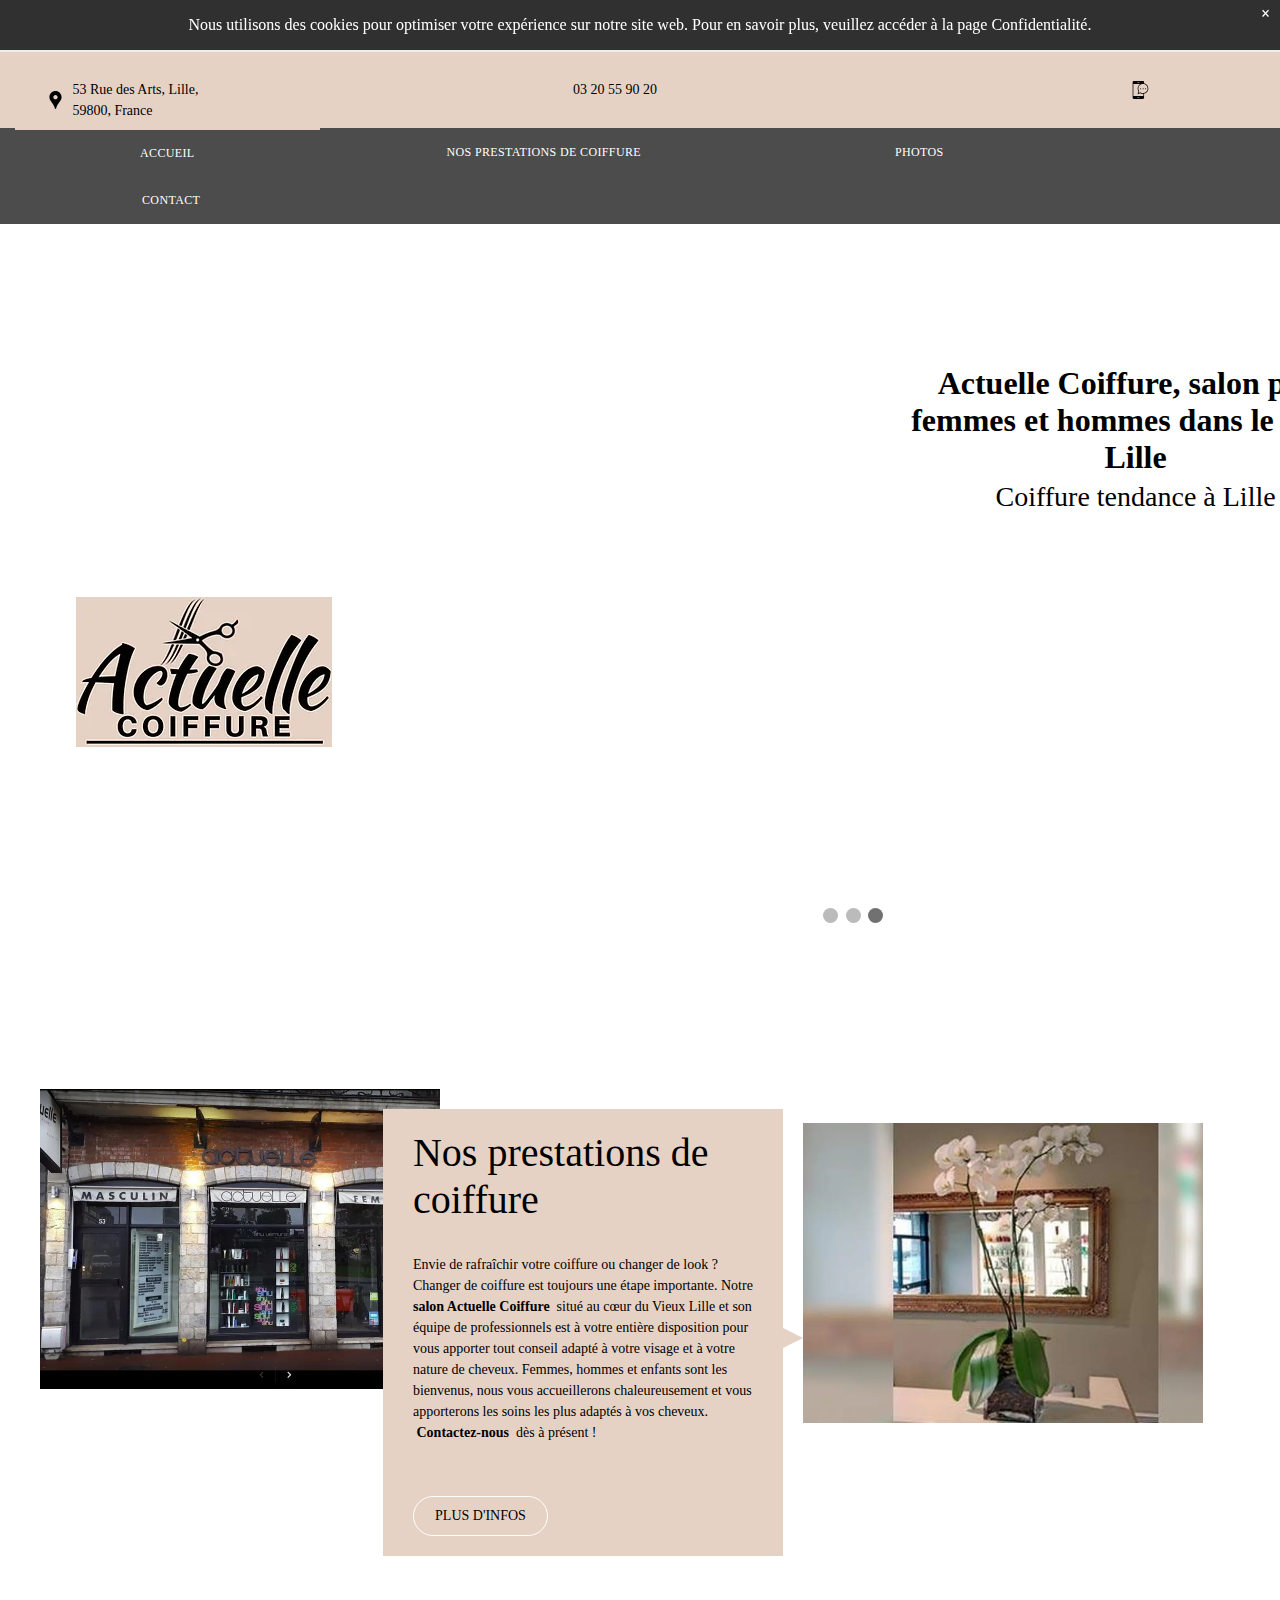
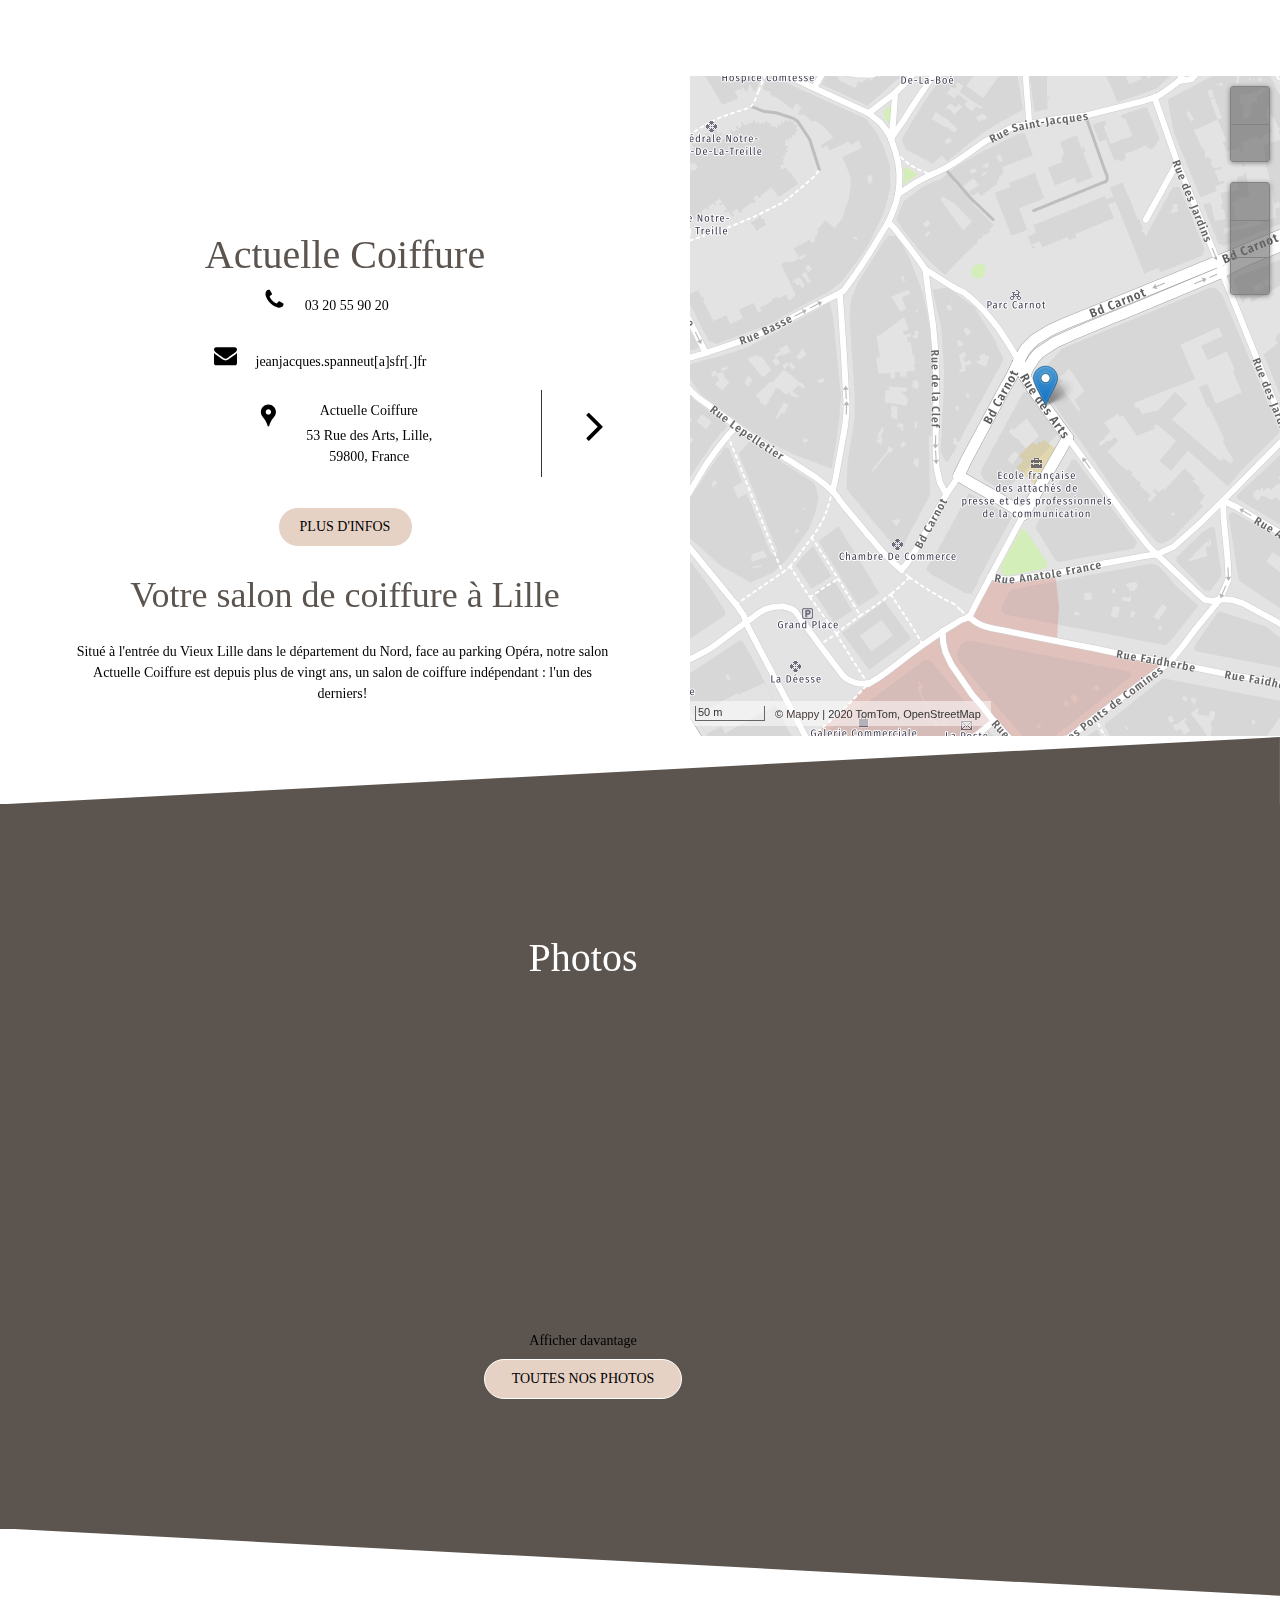
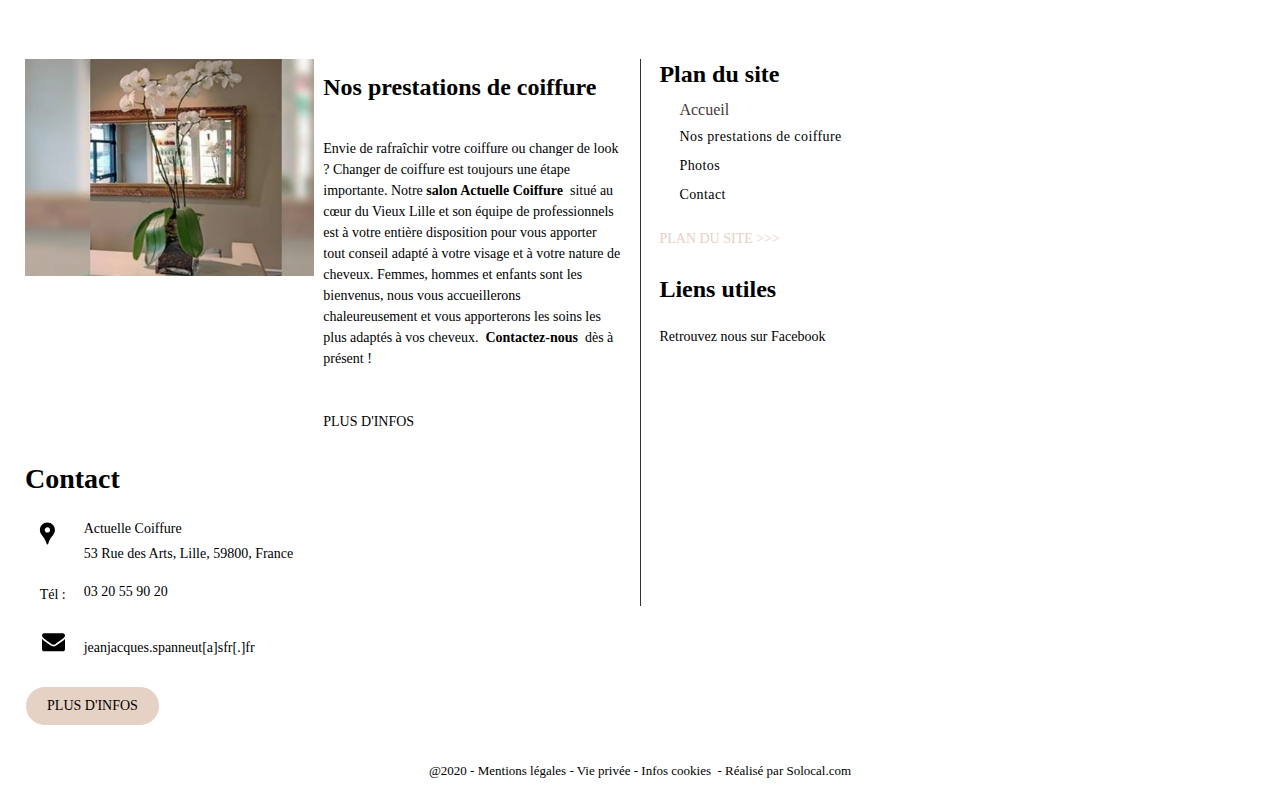
==== commit c5be329c: "Réorganisation du code avec dossier JS et CSS" ====
--- a/Votre coiffeur spécialiste en soins capillaires à Lille.html
+++ b/Votre coiffeur spécialiste en soins capillaires à Lille.html
@@ -4,113 +4,16 @@
 	<head>
 		<meta http-equiv="Content-Type" content="text/html; charset=UTF-8">
 		<style id="customRules"></style>
-		<script type="text/javascript" async="" src="./Votre coiffeur spécialiste en soins capillaires à Lille_files/analytics.js.téléchargement"></script>
-		<script async="" src="./Votre coiffeur spécialiste en soins capillaires à Lille_files/sp-2.0.0-dm-0.1.min.js.téléchargement"></script>
-		<script type="text/javascript">
-			window._currentDevice = 'desktop';
-			window.Parameters = window.Parameters || {
-				AjaxContainer: 'div.dmBody',WrappingContainer: 'div.dmOuter',HomeUrl: 'https://www.actuelle-coiffure.com/',AccountUUID: '78f07489ccd443bbab33206136ef075d',SystemID: 'EU_PRODUCTION',SiteAlias: 'e17455a31e5a4221992ed7cebb415a28',SiteId: '409611',SiteType: atob('RFVEQU9ORQ=='),ExternalUid: 'PREMIUM|00395419||||||',IsSiteMultilingual: false,InitialPostAlias: '',InitialDynamicItem: '',InitialPageAlias: 'home',InitialPageUuid: 'f31fae89376f4777b08547c400ebbb87',InitialEncodedPageAlias: 'aG9tZQ==',CurrentPageUrl: '',IsCurrentHomePage: true,AllowAjax: false,AfterAjaxCommand: null,HomeLinkText: 'Back To Home',UseGalleryModule: false,CurrentThemeName: 'Layout Theme',ThemeVersion: '1625',DefaultPageAlias: '',RemoveDID: true,WidgetStyleID : null,IsHeaderFixed: false,IsHeaderSkinny: false,IsBfs: true,LayoutParams : {
-					_navigationAnimationStyle: 'slide',_manifestId : 10600,_device : 'desktop'
-				}
-				,StorePageAlias: 'null',StorePath: '',StoreId: 'null',StoreVersion: 0,StoreBaseUrl: '',StoreCleanUrl: true,StoreDisableScrolling: true,NotificationSubDomain: 'actuelle-coiffure',HasCustomDomain: true,showCookieNotification: true,cookiesNotificationMarkup: ' <div>Nous utilisons des cookies pour optimiser votre exp&eacute;rience sur notre site web. Pour en savoir plus, veuillez acc&eacute;der &agrave; la page Confidentialit&eacute;.<\/div> \n',translatedPageUrl: '',isFastMigrationSite: false,sidebarPosition: 'NA',currentLanguage: 'fr',NavItems: '[base64]',errors: {
-					general: 'There was an error connecting to the page.<br/> Make sure you are not offline.',password: 'Incorrect name/password combination',tryAgain: 'Try again'
-				}
-				,NavigationAreaParams: {
-					ShowBackToHomeOnInnerPages: true,NavbarSize: -1,NavbarLiveHomePage: 'https://www.actuelle-coiffure.com/',BlockContainerSelector: '.dmBody',NavbarSelector: '#dmNav:has(a)',SubNavbarSelector: '#subnav_main'
-				}
-				,hasCustomCode: false,planID: 1457,disableTracking: false
-			};
-			window.Parameters.LayoutID = {
-			};
-			window.Parameters.LayoutID[window._currentDevice] = 6;
-			window.Parameters.LayoutVariationID = {
-			};
-			window.Parameters.LayoutVariationID[window._currentDevice] = 5;
-		</script>
+        <script type="text/javascript" src="./Votre coiffeur spécialiste en soins capillaires à Lille_files/analytics.js.téléchargement" async></script>
+        <script src="https://kit.fontawesome.com/cb2cd7d905.js" crossorigin="anonymous" async></script>
+		<script src="./Votre coiffeur spécialiste en soins capillaires à Lille_files/sp-2.0.0-dm-0.1.min.js.téléchargement" async></script>
+		<script src="./js/dekstop.js" async></script>
 		<!-- Injecting site-wide to the head -->
 		<!-- End Injecting site-wide to the head -->
 		<!-- ========= Meta Tags ========= -->
 		<!-- PWA settings -->
-		<script>
-			function toHash(str) {
-				var hash = 5381, i = str.length;
-				while (i) {
-					hash = hash * 33 ^ str.charCodeAt(--i)
-				}
-				return hash >>> 0
-			}
-		</script>
-		<script>
-			(function(global) {
-				//const cacheKey = global.cacheKey;
-				onst isOffline = 'onLine' in navigator && navigator.onLine === false;
-				const hasServiceWorkerSupport = 'serviceWorker' in navigator;
-				if (isOffline) {
-					console.log('offline mode');
-				}
-				if (!hasServiceWorkerSupport) {
-					console.log('service worker is not supported');
-				}
-				if (hasServiceWorkerSupport && !isOffline) {
-					window.addEventListener('load', function() {
-						const serviceWorkerPath = '/runtime-service-worker.js?v=2';
-						navigator.serviceWorker.register(serviceWorkerPath, {
-							 scope: './' 
-						}
-						).then(function(registration) {
-							// Registration was successful
-							onsole.log('ServiceWorker registration successful with scope: ', registration.scope);
-						}
-						,function(err) {
-							// registration failed :(
-							onsole.log('ServiceWorker registration failed: ', err);
-						}
-						).catch(function(err) {
-							console.log(err);
-						});
-					});
-					// helper function to refresh the page
-					ar refreshPage = (function() {
-						var refreshing;
-						return function() {
-							if (refreshing) return;
-							// prevent multiple refreshes
-							ar refreshkey = 'refreshed' + location.href;
-							var prevRefresh = localStorage.getItem(refreshkey);
-							if (prevRefresh) {
-								localStorage.removeItem(refreshkey);
-								if (Date.now() - prevRefresh < 30000) {
-									return;
-									 // dont go into a refresh loop
-								}
-							}
-							refreshing = true;
-							localStorage.setItem(refreshkey, Date.now());
-							console.log('refereshing page');
-							window.location.reload();
-						};
-					}
-					)();
-					function messageServiceWorker(data) {
-						return new Promise(function(resolve, reject) {
-							if (navigator.serviceWorker.controller) {
-								var worker = navigator.serviceWorker.controller;
-								var messageChannel = new MessageChannel();
-								messageChannel.port1.onmessage = replyHandler;
-								worker.postMessage(data, [messageChannel.port2]);
-								function replyHandler(event) {
-									resolve(event.data);
-								}
-							}
-							 else {
-								resolve();
-							}
-						});
-					}
-				}
-			}
-			)(window);
-		</script>
+		<script src="js/hash.js"async></script>
+		<script src="js/global.js" async></script>
 		<!-- Add manifest -->
 		<!-- End PWA settings -->
 		<link rel="canonical" href="https://www.actuelle-coiffure.com/">
@@ -122,2029 +25,9 @@
 		<link rel="preconnect" href="https://fonts.gstatic.com/" crossorigin="">
 		<link rel="preconnect" href="https://le-de.cdn-website.com/" crossorigin="">
 		<!-- render the required CSS and JS in the head section -->
-		<script>
-			window.SystemID = 'EU_PRODUCTION';
-			if(!window.dmAPI) {
-				window.dmAPI = {
-					registerExternalRuntimeComponent: function() {
-					}
-					,getCurrentDeviceType: function() {
-						return window._currentDevice;
-					}
-				};
-			}
-			if (!window.requestIdleCallback) {
-				window.requestIdleCallback = function (fn) {
-					setTimeout(fn, 0);
-				}
-			}
-			function loadCSS(link) {
-				try {
-					var urlParams = new URLSearchParams(window.location.search);
-					var noCSS = !!urlParams.get('nocss');
-					var cssTimeout = urlParams.get('cssTimeout') || 0;
-					if (noCSS) {
-						return;
-					}
-					requestIdleCallback(function () {
-						window.setTimeout(function () {
-							link.onload = null;
-							link.rel = 'stylesheet';
-							link.type = 'text/css'
-						}
-						, parseInt(cssTimeout, 10));
-					});
-				}
-				 catch (e) {
-					/* Never fail - this is just a tool for measurements */
-				}
-			}
-		</script>
-		<script>
-			(function(n){
-				"use strict";
-				if(!n.l){
-					n.l=function(){
-					}
-				}
-				var o=loadCSS.t={
-				};
-				o.o=function(){
-					var l;
-					try{
-						l=n.document.createElement("link").relList.supports("preload")
-					}
-					catch(e){
-						l=false
-					}
-					return function(){
-						return l
-					}
-				}
-				();
-				o.i=function(e){
-					var l=e.media||"all";
-					function enableStylesheet(){
-						if(e.addEventListener){
-							e.removeEventListener("load",enableStylesheet)
-						}
-						else if(e.attachEvent){
-							e.detachEvent("onload",enableStylesheet)
-						}
-						e.setAttribute("onload",null);
-						e.media=l
-					}
-					if(e.addEventListener){
-						e.addEventListener("load",enableStylesheet)
-					}
-					else if(e.attachEvent){
-						e.attachEvent("onload",enableStylesheet)
-					}
-					setTimeout(function(){
-						e.rel="stylesheet";
-						e.media="only x"
-					});
-					setTimeout(enableStylesheet,3e3)
-				};
-				o.s=function(){
-					if(o.o()){
-						return
-					}
-					var e=n.document.getElementsByTagName("link");
-					for(var l=0;
-					l<e.length;
-					l++){
-						var t=e[l];
-						if(t.rel==="preload"&&t.getAttribute("as")==="style"&&!t.getAttribute("data-loadcss")){
-							t.setAttribute("data-loadcss",true);
-							o.i(t)
-						}
-					}
-				};
-				if(!o.o()){
-					o.s();
-					var e=n.setInterval(o.s,500);
-					if(n.addEventListener){
-						n.addEventListener("load",function(){
-							o.s();
-							n.clearInterval(e)
-						}
-						)
-					}
-					else if(n.attachEvent){
-						n.attachEvent("onload",function(){
-							o.s();
-							n.clearInterval(e)
-						}
-						)
-					}
-				}
-				if(typeof exports!=="undefined"){
-					exports.l=loadCSS
-				}
-				else{
-					n.l=loadCSS
-				}
-			}
-			)(typeof global!=="undefined"?global:this);
-		</script>
-		<style id="criticalCss">
-			@charset "UTF-8";
-			[class*=' dm-icon-'],[class*=' dm-common-icons-']
-			{
-				speak:none;
-				font-style:normal;
-				font-weight:400;
-				font-variant:normal;
-				line-height:1;
-				-moz-osx-font-smoothing:grayscale;
-				text-transform:none;
-			-webkit-font-smoothing:antialiased}
-
-			.pswp,html
-			{
-			-webkit-text-size-adjust:100%}
-
-			@font-face
-			{
-				font-family:Alice;
-				font-style:normal;
-				font-weight:400;
-				font-display:swap;
-				src:local('Alice Regular'),local('Alice-Regular'),url(https://fonts.gstatic.com/s/alice/v12/OpNCnoEEmtHa6GcOrg4.woff2) format('woff2');
-				unicode-range:U+0000-00FF,U+0131,U+0152-0153,U+02BB-02BC,U+02C6,U+02DA,U+02DC,U+2000-206F,U+2074,U+20AC,U+2122,U+2191,U+2193,U+2212,U+2215,U+FEFF,U+FFFD;
-			font-display:swap}
-
-			@font-face
-			{
-				font-family:'Source Sans Pro';
-				font-style:normal;
-				font-weight:400;
-				font-display:swap;
-				src:local('Source Sans Pro Regular'),local('SourceSansPro-Regular'),url(https://fonts.gstatic.com/s/sourcesanspro/v14/6xK3dSBYKcSV-LCoeQqfX1RYOo3qOK7l.woff2) format('woff2');
-				unicode-range:U+0000-00FF,U+0131,U+0152-0153,U+02BB-02BC,U+02C6,U+02DA,U+02DC,U+2000-206F,U+2074,U+20AC,U+2122,U+2191,U+2193,U+2212,U+2215,U+FEFF,U+FFFD;
-			font-display:swap}
-
-			@font-face
-			{
-				font-family:'Source Sans Pro';
-				font-style:normal;
-				font-weight:700;
-				font-display:swap;
-				src:local('Source Sans Pro Bold'),local('SourceSansPro-Bold'),url(https://fonts.gstatic.com/s/sourcesanspro/v14/6xKydSBYKcSV-LCoeQqfX1RYOo3ig4vwlxdu.woff2) format('woff2');
-				unicode-range:U+0000-00FF,U+0131,U+0152-0153,U+02BB-02BC,U+02C6,U+02DA,U+02DC,U+2000-206F,U+2074,U+20AC,U+2122,U+2191,U+2193,U+2212,U+2215,U+FEFF,U+FFFD;
-			font-display:swap}
-
-			#dm div.dmContent [class*=' icon-'],[class*=' icon-']
-			{
-				font-family:FontAwesome!important;
-				font-weight:400;
-				font-style:normal;
-				text-decoration:inherit;
-			-webkit-font-smoothing:antialiased}
-
-			[class*=' icon-']:before
-			{
-				text-decoration:none;
-				display:inline-block;
-			speak:none}
-
-			a [class*=' icon-']
-			{
-			display:inline}
-
-			[class*=' icon-']
-			{
-				display:inline;
-				width:auto;
-				height:auto;
-				line-height:normal;
-				vertical-align:baseline;
-				background-image:none;
-				background-position:0 0;
-				background-repeat:repeat;
-			margin-top:0}
-
-			.icon-star:before
-			{
-			content:'\f005'}
-
-			.icon-angle-down:before
-			{
-			content:'\f107'}
-
-			[class*=' dm-icon-']
-			{
-			font-family:dm-font}
-
-			.dm-icon-facebook:before
-			{
-			content:'\e996'}
-
-			.dm-icon-phone:before
-			{
-			content:'\ea6e'}
-
-			[class*=' dm-common-icons-']
-			{
-			font-family:dm-common-icons!important}
-
-			.dm-common-icons-close:before
-			{
-			content:'\e901'}
-
-			.dmInner
-			{
-				min-height:100vh!important;
-				position:relative;
-			min-width:768px!important}
-
-			.dmPopup,.dmPopupMask
-			{
-				position:fixed;
-			left:0}
-
-			.display_None
-			{
-			display:none}
-
-			.dmDisplay_None
-			{
-			display:none!important}
-
-			.clearfix:after
-			{
-				clear:both;
-				visibility:hidden;
-				line-height:0;
-			height:0}
-
-			.clearfix:after,.clearfix:before
-			{
-				content:' ';
-			display:table}
-
-			.clearfix
-			{
-			display:inline-block}
-
-			.dmDesktopBody .shadowEffectToChildren li
-			{
-			box-shadow:none!important}
-
-			#dm .dmWidget .icon
-			{
-			font-size:26px}
-
-			body:not(.noFontIcons) #dm .dmOuter .dmInner .dmWidget .icon.hasFontIcon
-			{
-				height:26px;
-				margin-top:-13px;
-				line-height:normal;
-				text-align:center;
-			background-image:none}
-
-			.supportsFontIcons .hasFontIcon
-			{
-			background-image:none!important}
-
-			#dm .dmNav.dmNavCustom .dmHideFromNav,#dm .dmn .dmHideFromNav
-			{
-			display:none!important}
-
-			.dmPopupMask
-			{
-				margin:0;
-				display:none;
-				width:10px;
-				z-index:1000000999;
-			top:0}
-
-			#dmRoot .dmPopup,.dmPopup,.dmPopupClose:before,[data-display-type=block]
-			{
-			display:block}
-
-			.dmPopup
-			{
-				padding:10px;
-				text-align:left;
-				margin:0 10px;
-				top:10px;
-				width:93%;
-				z-index:1000009999!important;
-				box-sizing:border-box;
-				background:#f5f5f5;
-				overflow-y:auto;
-			height:100%}
-
-			.dmPopup .dmPopupTitle
-			{
-				text-align:left;
-				font:700 19px Helvetica,Arial;
-				margin:20px 20px 35px;
-			color:#999}
-
-			#dmPopup
-			{
-			opacity:0}
-
-			.dmPopupClose,.dmPopupClose:before
-			{
-				position:absolute;
-			visibility:visible}
-
-			.dmPopupClose
-			{
-				border-radius:25px;
-				width:27px;
-				height:27px;
-				z-index:1;
-				background-color:rgba(255,255,255,.4);
-				top:12px;
-			right:12px}
-
-			.dmPopupClose:before
-			{
-				font-size:20px;
-				color:#000;
-				top:3px;
-			right:3px}
-
-			body.dmDesktopBody:not(.mac) .data::-webkit-scrollbar
-			{
-				width:5px;
-			height:5px}
-
-			body.dmDesktopBody:not(.mac) .data::-webkit-scrollbar-track
-			{
-			background:rgba(0,0,0,.1)}
-
-			body.dmDesktopBody:not(.mac) .data::-webkit-scrollbar-thumb
-			{
-				background:#c8c8c8;
-				box-shadow:inset 0 1px 2px #454545;
-			border-radius:45px}
-
-			.youtubeExt
-			{
-				width:640px;
-			height:360px}
-
-			.innerYoutubeExt
-			{
-				width:100%;
-				height:100%;
-				position:relative;
-				padding-top:30px;
-				padding-bottom:56.25%;
-			overflow:hidden}
-
-			.youtube-padding-fix .innerYoutubeExt
-			{
-			padding-bottom:0}
-
-			.innerYoutubeExt iframe
-			{
-				position:absolute;
-				top:0;
-			left:0}
-
-			[class*=' dm-icon-']:before
-			{
-			font-family:dm-font!important}
-
-			.dmRespRow.fullBleedMode>.dmRespColsWrapper
-			{
-				width:100%!important;
-			max-width:100%!important}
-
-			.dmRespRow.fullBleedMode
-			{
-				padding-left:0!important;
-			padding-right:0!important}
-
-			#dm .dmRespRow .dmRespColsWrapper
-			{
-				display:-webkit-flex;
-			display:flex}
-
-			.pswp
-			{
-			z-index:9999999999!important}
-
-			.graphicWidget
-			{
-				width:200px;
-				height:200px;
-				margin:10px auto;
-			text-align:center}
-
-			.graphicWidget svg.svg
-			{
-				width:100%;
-				height:100%;
-				color:#000;
-			fill:#000}
-
-			#dm .dmInner .dmWidget.align-center,.align-center
-			{
-				margin-left:auto;
-			margin-right:auto}
-
-			body.fix-mobile-scrolling
-			{
-			overflow:initial}
-
-			.pswp,.pswp__item,.pswp__scroll-wrap,svg:not(:root)
-			{
-			overflow:hidden}
-
-			p.rteBlock
-			{
-			margin:0}
-
-			#dmRoot
-			{
-			text-decoration-skip-ink:none}
-
-			body
-			{
-			-webkit-overflow-scrolling:touch}
-
-			nav
-			{
-			display:block}
-
-			html
-			{
-				font-family:Source Sans Pro;
-			-ms-text-size-adjust:100%}
-
-			h1
-			{
-				font-size:2em;
-			margin:.67em 0}
-
-			b
-			{
-			font-weight:700}
-
-			hr
-			{
-				box-sizing:content-box;
-			height:0}
-
-			img
-			{
-				border:0;
-				max-width:100%;
-				-ms-interpolation-mode:bicubic;
-			display:inline-block}
-
-			button
-			{
-				font-family:inherit;
-				font-size:100%;
-				margin:0;
-				line-height:normal;
-				text-transform:none;
-			-webkit-appearance:button}
-
-			button::-moz-focus-inner
-			{
-				border:0;
-			padding:0}
-
-			*,:after,:before
-			{
-			box-sizing:border-box}
-
-			.dmRespRow.dmRespRowNoPadding
-			{
-			padding:0}
-
-			.dmRespRow
-			{
-				padding-top:15px;
-			padding-bottom:15px}
-
-			.dmRespRow .dmRespRow:after,.dmRespRow .dmRespRow:before,.dmRespRow:after,.dmRespRow:before
-			{
-				content:' ';
-			display:table}
-
-			.dmRespRow .dmRespRow:after,.dmRespRow:after
-			{
-			clear:both}
-
-			.dmRespRow,.dmRespRow .dmRespColsWrapper
-			{
-				max-width:960px;
-				position:relative;
-				margin:0 auto;
-			width:100%}
-
-			.dmRespRow .dmRespCol
-			{
-				position:relative;
-				width:100%;
-				display:inline-block;
-				vertical-align:top;
-			float:left}
-
-			.dmRespRow .dmRespCol>*
-			{
-			max-width:100%}
-
-			.dmRespRow .dmRespRow
-			{
-				width:auto;
-				margin-top:0;
-				margin-bottom:0;
-			max-width:none}
-
-			.dmDesktopBody .dmRespRow .large-2
-			{
-				position:relative;
-			width:16.66667%}
-
-			.dmDesktopBody .dmRespRow .large-3
-			{
-				position:relative;
-			width:25%}
-
-			.dmDesktopBody .dmRespRow .large-4
-			{
-				position:relative;
-			width:33.33333%}
-
-			.dmDesktopBody .dmRespRow .large-8
-			{
-				position:relative;
-			width:66.66667%}
-
-			.dmDesktopBody .dmRespRow .large-9
-			{
-				position:relative;
-			width:75%}
-
-			.dmDesktopBody .dmRespRow .large-12
-			{
-				position:relative;
-			width:100%}
-
-			.animated
-			{
-				-webkit-animation-duration:1s;
-				animation-duration:1s;
-				-webkit-animation-fill-mode:both;
-			animation-fill-mode:both}
-
-			#dm .dmRespRow .dmRespCol>.dmWidget
-			{
-			overflow:initial}
-
-			.dmLargeBody #dm .dmRespRow .dmRespCol>.dmWidget
-			{
-				width:280px;
-			max-width:100%}
-
-			.dmLargeBody #dm .dmRespRow .dmRespCol.large-2>.dmWidget
-			{
-			width:100%}
-
-			#dm .dmInner .dmWidget:not(.displayNone)
-			{
-			display:inline-block}
-
-			#dm .dmInner .dmWidget:not(.displayNone)[data-display-type=block]
-			{
-			display:block}
-
-			#dm .dmInner .dmWidget
-			{
-				text-decoration:none;
-				margin:10px 0;
-				clear:both;
-				position:relative;
-				text-align:center;
-				line-height:22px;
-				box-shadow:none;
-				background-image:none;
-				padding:0 0 0 40px;
-				height:auto;
-				border:0;
-			white-space:nowrap}
-
-			.pswp,.pswp__bg,.pswp__scroll-wrap
-			{
-				height:100%;
-			width:100%}
-
-			#dm .dmInner .dmWidget:after
-			{
-				content:'';
-				display:inline-block;
-				height:100%;
-				vertical-align:middle;
-				width:0;
-			margin-right:-.25em}
-
-			#dm .dmInner .dmWidget .iconBg
-			{
-				position:absolute;
-				left:0;
-				width:50px;
-				top:50%;
-			margin-top:-13px}
-
-			#dm .dmWidget .text
-			{
-				display:inline-block;
-				vertical-align:middle;
-				font-size:1.125em;
-				line-height:normal;
-				white-space:normal;
-				padding:10px 7px;
-			max-width:98%}
-
-			#dm .dmInner .dmBody .hide-for-large,#dm .dmNav.dmNavCustom .dmHideFromNav-desktop,#dm .dmn .dmHideFromNav-desktop,#dm [data-buttonstyle=ROUND_SIDES]:not([data-buttonstyle*=_ICON]) .dmWidget:not([data-buttonstyle]):not([data-buttonstyle*=_ICON]) .iconBg,.hide-for-large
-			{
-			display:none!important}
-
-			#dm .dmOuter .dmInner .dmWidget[data-buttonstyle*=_ROUND]
-			{
-			border-radius:6px}
-
-			#dm .dmOuter .dmInner .dmWidget[data-buttonstyle^=FLAT]
-			{
-			background-clip:border-box}
-
-			#dm [data-buttonstyle=ROUND_SIDES] .dmWidget:not([data-buttonstyle])
-			{
-				border-radius:50px;
-			padding:0}
-
-			#dm [data-buttonstyle=ROUND_SIDES]:not([data-buttonstyle*=_ICON]) .dmWidget:not([data-buttonstyle]):not([data-buttonstyle*=_ICON]) .text
-			{
-				padding-left:0;
-			padding-right:0}
-
-			html:not(.ios-preview) #dm .hasStickyHeader .dmInner div.dmHeaderContainer
-			{
-				position:fixed!important;
-				z-index:101;
-				width:100%;
-			min-width:768px}
-
-			.pswp,.pswp__bg,.pswp__container,.pswp__item,.pswp__scroll-wrap
-			{
-				position:absolute;
-			top:0}
-
-			.imageWidget a
-			{
-				font-style:italic;
-			text-align:center}
-
-			.imageWidget a[data-caption]::after
-			{
-				content:attr(data-caption);
-				display:block;
-			line-height:100%}
-
-			.pswp
-			{
-				display:none;
-				left:0;
-				-ms-touch-action:none;
-				touch-action:none;
-				-webkit-backface-visibility:hidden;
-			outline:0}
-
-			.pswp *
-			{
-				-webkit-box-sizing:border-box;
-			box-sizing:border-box}
-
-			.pswp__scroll-wrap
-			{
-			left:0}
-
-			.pswp__bg
-			{
-				left:0;
-				background:#000;
-				opacity:0;
-				-webkit-backface-visibility:hidden;
-			will-change:opacity}
-
-			.pswp__container
-			{
-				-webkit-touch-callout:none;
-				-ms-touch-action:none;
-				touch-action:none;
-				left:0;
-				right:0;
-				bottom:0;
-				-webkit-backface-visibility:hidden;
-			will-change:transform}
-
-			.pswp__item
-			{
-				left:0;
-				right:0;
-			bottom:0}
-
-			.pswp__button
-			{
-				position:relative;
-				overflow:visible;
-				-webkit-appearance:none;
-				display:block;
-				border:0;
-				padding:0;
-				margin:0;
-				float:right;
-				opacity:.75;
-				-webkit-box-shadow:none;
-			box-shadow:none}
-
-			.pswp__button::-moz-focus-inner
-			{
-				padding:0;
-			border:0}
-
-			.pswp__button,.pswp__button--arrow--left:before,.pswp__button--arrow--right:before
-			{
-				background:url(/_dm/s/rt/scripts/vendor/photoswipe4/icons/default-skin.png) no-repeat;
-				background-size:264px 88px;
-				width:44px;
-			height:44px}
-
-			.pswp__button--close
-			{
-			background-position:0 -44px}
-
-			.pswp__button--share
-			{
-			background-position:-44px -44px}
-
-			.pswp__button--fs
-			{
-			display:none}
-
-			.pswp__button--zoom
-			{
-				display:none;
-			background-position:-88px 0}
-
-			.pswp__button--arrow--left,.pswp__button--arrow--right
-			{
-				background:0 0;
-				top:50%;
-				margin-top:-50px;
-				width:70px;
-				height:100px;
-			position:absolute}
-
-			.pswp__button--arrow--left
-			{
-			left:0}
-
-			.pswp__button--arrow--right
-			{
-			right:0}
-
-			.pswp__button--arrow--left:before,.pswp__button--arrow--right:before
-			{
-				content:'';
-				top:35px;
-				background-color:rgba(0,0,0,.3);
-				height:30px;
-				width:32px;
-			position:absolute}
-
-			.pswp__button--arrow--left:before
-			{
-				left:6px;
-			background-position:-138px -44px}
-
-			.pswp__button--arrow--right:before
-			{
-				right:6px;
-			background-position:-94px -44px}
-
-			.pswp__share-modal
-			{
-				display:block;
-				background:rgba(0,0,0,.5);
-				width:100%;
-				height:100%;
-				top:0;
-				left:0;
-				padding:10px;
-				position:absolute;
-				z-index:1600;
-				opacity:0;
-				-webkit-backface-visibility:hidden;
-			will-change:opacity}
-
-			.pswp__share-modal--hidden
-			{
-			display:none}
-
-			.pswp__share-tooltip
-			{
-				z-index:1620;
-				position:absolute;
-				background:#FFF;
-				top:56px;
-				border-radius:2px;
-				display:block;
-				width:auto;
-				right:44px;
-				-webkit-box-shadow:0 2px 5px rgba(0,0,0,.25);
-				box-shadow:0 2px 5px rgba(0,0,0,.25);
-				-webkit-transform:translateY(6px);
-				-ms-transform:translateY(6px);
-				transform:translateY(6px);
-				-webkit-backface-visibility:hidden;
-			will-change:transform}
-
-			.pswp__counter,.pswp__preloader
-			{
-				height:44px;
-				position:absolute;
-			top:0}
-
-			.pswp__counter
-			{
-				left:0;
-				font-size:13px;
-				line-height:44px;
-				color:#FFF;
-				opacity:.75;
-			padding:0 10px}
-
-			.pswp__caption
-			{
-				position:absolute;
-				left:0;
-				bottom:0;
-				width:100%;
-			min-height:44px}
-
-			.pswp__caption__center
-			{
-				max-width:95%;
-				margin:0 auto;
-				font-size:16px;
-				padding:10px;
-				line-height:20px;
-				color:#CCC;
-				width:960px;
-				font-weight:700;
-			text-align:center}
-
-			.pswp__preloader
-			{
-				width:44px;
-				left:50%;
-				margin-left:-22px;
-				opacity:0;
-			will-change:opacity}
-
-			.pswp__preloader__icn
-			{
-				width:20px;
-				height:20px;
-			margin:12px}
-
-			@media screen and (max-width:1024px)
-			{
-				.pswp__preloader
-				{
-					position:relative;
-					left:auto;
-					top:auto;
-					margin:0;
-				float:right}
-			}
-
-			.pswp__ui
-			{
-				-webkit-font-smoothing:auto;
-				visibility:visible;
-				opacity:1;
-			z-index:1550}
-
-			.pswp__top-bar
-			{
-				position:absolute;
-				left:0;
-				top:0;
-				height:44px;
-			width:100%}
-
-			.pswp__caption,.pswp__top-bar
-			{
-				-webkit-backface-visibility:hidden;
-				will-change:opacity;
-			background-color:rgba(0,0,0,.5)}
-
-			.pswp__ui--hidden .pswp__button--arrow--left,.pswp__ui--hidden .pswp__button--arrow--right,.pswp__ui--hidden .pswp__caption,.pswp__ui--hidden .pswp__top-bar
-			{
-			opacity:.001}
-
-			.dmPhotoGallery .dmPhotoGalleryHolder .photoGalleryThumbs .image-container
-			{
-			height:100%}
-
-			.dmPhotoGallery .dmPhotoGalleryHolder .photoGalleryThumbs
-			{
-				width:58px;
-				height:58px;
-				margin:2px;
-				display:inline-block;
-				vertical-align:middle;
-				text-align:center;
-			overflow:hidden}
-
-			.dmPhotoGalleryResp.dmPhotoGallery .dmPhotoGalleryHolder .photoGalleryThumbs img
-			{
-			box-shadow:0 0 3px #888}
-
-			.dmPhotoGalleryResp.dmPhotoGallery .dmPhotoGalleryHolder .photoGalleryThumbs
-			{
-				margin:0;
-			padding:10px}
-
-			.dmPhotoGalleryHolder
-			{
-			text-align:center}
-
-			.dmPhotoGallery .dmPhotoGalleryHolder .photoGalleryThumbs img
-			{
-				display:inline!important;
-				margin:0!important;
-				vertical-align:middle;
-				text-align:center;
-			position:relative}
-
-			.dmPhotoGallery .image-container
-			{
-			position:relative}
-
-			.dmPhotoGallery.newPhotoGallery .photoGalleryThumbs .caption-container .caption-inner h3
-			{
-				margin:0;
-				line-height:normal;
-				text-align:center;
-			font-size:21px}
-
-			.dmPhotoGallery.newPhotoGallery .photoGalleryThumbs .caption-container .caption-inner .caption-text,.dmPhotoGallery.newPhotoGallery .photoGalleryThumbs .caption-container .caption-inner .caption-title
-			{
-			max-width:100%}
-
-			#dm .dmPhotoGallery.newPhotoGallery li
-			{
-			list-style:none}
-
-			#dm .dmPhotoGallery.newPhotoGallery li.photoGalleryThumbs .caption-container .caption-inner
-			{
-				display:-webkit-flex;
-				display:flex;
-				-webkit-flex-direction:column;
-				flex-direction:column;
-				position:relative;
-				overflow:hidden;
-				z-index:1;
-				background-color:rgba(255,255,255,.9);
-				color:#333;
-				padding:15px;
-				height:100%;
-				box-sizing:border-box;
-				-webkit-justify-content:center;
-				justify-content:center;
-				-webkit-align-items:center;
-			align-items:center}
-
-			#dm .dmPhotoGallery.newPhotoGallery li.photoGalleryThumbs .caption-container .caption-inner h3
-			{
-			text-align:center}
-
-			#dm .dmPhotoGallery.newPhotoGallery .photoGalleryViewAll
-			{
-				box-shadow:0 0!important;
-				font-size:inherit!important;
-			margin:0!important}
-
-			#dm .dmPhotoGallery.newPhotoGallery .dmPhotoGalleryHolder
-			{
-				width:100%;
-				padding:0;
-			display:none}
-
-			#dm .dmPhotoGallery.newPhotoGallery li.photoGalleryThumbs
-			{
-			position:relative}
-
-			#dm .dmPhotoGallery.newPhotoGallery li.photoGalleryThumbs .image-container
-			{
-			overflow:hidden}
-
-			#dm .dmPhotoGallery.newPhotoGallery li.photoGalleryThumbs .image-container a
-			{
-				background-repeat:no-repeat;
-			background-position:center}
-
-			#dm .dmPhotoGallery.newPhotoGallery li.photoGalleryThumbs .caption-container .caption-inner .caption-button
-			{
-				margin:10px auto;
-			max-width:100%}
-
-			#dm .dmPhotoGallery.newPhotoGallery li.photoGalleryThumbs .caption-container .caption-inner .caption-button .text
-			{
-			padding:10px 20px!important}
-
-			#dm .dmRespRow.dmRespRowNoPadding,.dmContent,.dmInner ul:not(.defaultList),DIV.dmBody
-			{
-			padding:0}
-
-			#dm .dmPhotoGallery.newPhotoGallery li.photoGalleryThumbs .caption-container .caption-inner .caption-button.displayNone
-			{
-			display:none}
-
-			*
-			{
-				border:0 solid #333;
-				scrollbar-arrow-color:#fff;
-				scrollbar-track-color:#F2F2F2;
-				scrollbar-face-color:silver;
-				scrollbar-highlight-color:silver;
-				scrollbar-3dlight-color:silver;
-				scrollbar-shadow-color:silver;
-				scrollbar-darkshadow-color:silver;
-			scrollbar-width:12px}
-
-			body
-			{
-				width:100%;
-				overflow:hidden;
-				-webkit-text-size-adjust:100%!important;
-			-ms-text-size-adjust:100%!important}
-
-			A IMG
-			{
-			border:none}
-
-			h1,h2,h3,ul
-			{
-				margin-left:0;
-			margin-right:0}
-
-			.displayNone
-			{
-			display:none}
-
-			.dmInner *
-			{
-			-webkit-font-smoothing:antialiased}
-
-			.clearfix,a,iframe,img,li,ul
-			{
-			vertical-align:top}
-
-			#iscrollBody,#site_content
-			{
-			position:relative}
-
-			.dmOuter
-			{
-			word-wrap:break-word}
-
-			.dmInner
-			{
-				font-size:16px;
-				background:#fff;
-			color:#666}
-
-			.dmDesktopBody .dmInner
-			{
-			min-width:960px}
-
-			.dmInner a
-			{
-			color:#463939}
-
-			.dmHeader
-			{
-				background:#68ccd1;
-				color:#666;
-				text-align:center;
-				position:relative;
-				width:100%;
-			max-width:100%}
-
-			DIV.dmBody
-			{
-			clear:both}
-
-			.dmContent
-			{
-			margin:0}
-
-			#site_content ul:not(.defaultList)
-			{
-				-webkit-padding-start:0;
-				-moz-padding-start:0;
-			list-style-position:inside}
-
-			#innerBar
-			{
-				position:relative;
-				height:36px;
-				width:100%;
-				font-size:20px;
-				margin:0;
-			z-index:80}
-
-			.dmRespRowsWrapper
-			{
-				max-width:960px;
-			margin:0 auto}
-
-			.dmNav
-			{
-			margin-top:20px}
-
-			.dmNav li
-			{
-			position:relative}
-
-			.dmNav li a
-			{
-				height:100%;
-				display:block;
-				padding:17px 10px;
-			text-decoration:none}
-
-			.dmLargeBody .imageWidget:not(.displayNone)
-			{
-				display:inline-block;
-			max-width:100%}
-
-			.imageWidget:not(.displayNone) img
-			{
-			width:100%}
-
-			h3
-			{
-				font-weight:400;
-			font-size:23px}
-
-			#dm .dmRespColsWrapper
-			{
-			display:block}
-
-			.dmNewParagraph
-			{
-				text-align:left;
-				margin:8px 0;
-			padding:2px 0}
-
-			.dmLargeBody .dmRespRowsWrapper>.dmRespRow .dmRespCol,.dmLargeBody .fHeader .dmRespRow .dmRespCol
-			{
-				padding-left:.75%;
-			padding-right:.75%}
-
-			.dmLargeBody .dmRespRowsWrapper>.dmRespRow .dmRespCol:first-child,.dmLargeBody .fHeader .dmRespRow .dmRespCol:first-child
-			{
-				padding-left:0;
-			padding-right:1.5%}
-
-			.dmLargeBody .dmRespRowsWrapper>.dmRespRow .dmRespCol:last-child,.dmLargeBody .fHeader .dmRespRow .dmRespCol:last-child
-			{
-				padding-right:0;
-			padding-left:1.5%}
-
-			.dmLargeBody .fHeader .dmRespRow .dmRespCol:only-child
-			{
-				padding-left:0;
-			padding-right:0}
-
-			#innerBar.lineInnerBar
-			{
-				display:table;
-				width:100%;
-				box-shadow:none;
-				-webkit-box-shadow:none;
-				-moz-box-shadow:none;
-				font-size:20px;
-				margin-top:30px;
-				margin-bottom:30px;
-				background-color:transparent;
-			color:#666}
-
-			#innerBar .titleLine
-			{
-				display:table-cell;
-				vertical-align:middle;
-			width:50%}
-
-			.dmPageTitleRow:not(#innerBar)
-			{
-			display:none}
-
-			.titleLine hr
-			{
-				min-height:1px;
-			background-color:rgba(102,102,102,.2)}
-
-			.standardHeaderLayout .dmHeader
-			{
-				float:none;
-				display:block;
-			height:auto}
-
-			.dmInner a
-			{
-				outline:0;
-			vertical-align:inherit}
-
-			.dmLinksMenu>ul
-			{
-				display:block;
-				margin:0;
-			font-size:inherit}
-
-			.dmStandardDesktop
-			{
-				display:block;
-			margin:0 auto}
-
-			#dm .dmInner .dmWidget
-			{
-				color:#f7f7f7;
-			background-color:#f95759}
-
-			.youtubeExt
-			{
-				margin-top:10px;
-				margin-bottom:10px;
-			max-width:100%}
-
-			.dmPhotoGalleryHolder
-			{
-				font-size:medium!important;
-				margin:0;
-			list-style:none}
-
-			#dm .dmPhotoGallery .dmPhotoGalleryHolder,#dm .dmPhotoGallery .dmPhotoGalleryHolder>li
-			{
-				width:100%;
-			padding:0}
-
-			#dm .dmPhotoGallery .dmPhotoGalleryHolder .photoGalleryThumbs
-			{
-				background:url(https://dd-cdn.multiscreensite.com/runtime-img/galleryLoader.gif) 50% 50% no-repeat #eee;
-				float:left;
-				clear:none;
-				padding:0;
-				margin:0;
-			width:100%}
-
-			#dm .dmPhotoGallery .dmPhotoGalleryHolder .photoGalleryThumbs img
-			{
-			display:none!important}
-
-			.dmDesktopBody .dmPhotoGallery .photoGalleryViewAll
-			{
-				background:0 0;
-				border:none;
-				padding:3px 0;
-				font-size:16px;
-				width:auto;
-				height:auto;
-				line-height:normal;
-				box-shadow:0 -2px 0 0;
-				display:block;
-				margin:40px 0;
-			text-align:left}
-
-			body
-			{
-			background-color:#eee}
-
-			.youtubeExt iframe
-			{
-				width:100%;
-			height:100%}
-
-			.dmPhotoGallery:not(.dmFacebookGallery) .dmPhotoGalleryHolder:not(.ready) li.photoGalleryThumbs
-			{
-				display:inline!important;
-			visibility:hidden}
-
-			#dm [data-buttonstyle] .dmWidget span.iconBg,#dm [data-buttonstyle] .dmWidget span.text
-			{
-			color:#f7f7f7}
-
-			.main-navigation.unifiednav
-			{
-				display:flex;
-				justify-content:flex-start;
-				align-items:stretch;
-			overflow:visible}
-
-			.main-navigation.unifiednav ul
-			{
-				list-style:none;
-				padding:0;
-				margin:0;
-			font-size:1rem}
-
-			.main-navigation.unifiednav .unifiednav__container
-			{
-				display:flex;
-				justify-content:flex-start;
-			list-style:none}
-
-			.main-navigation.unifiednav .unifiednav__container>.unifiednav__item-wrap
-			{
-				display:flex;
-				justify-content:flex-start;
-				position:relative;
-			font-weight:400}
-
-			.main-navigation.unifiednav .unifiednav__container:not([data-depth])>.unifiednav__item-wrap::after,.main-navigation.unifiednav .unifiednav__container:not([data-depth])>.unifiednav__item-wrap::before
-			{
-				content:'';
-				align-self:center;
-			font-weight:700}
-
-			.main-navigation.unifiednav .unifiednav__container>.unifiednav__item-wrap>.unifiednav__item
-			{
-				display:flex;
-				justify-content:flex-start;
-				align-items:center;
-				flex-direction:row;
-				color:inherit;
-				text-decoration:none;
-				position:relative;
-				padding:12px 15px;
-				margin:0;
-				font-weight:inherit;
-			letter-spacing:.03em}
-
-			.main-navigation.unifiednav .unifiednav__container:not([data-depth])>.unifiednav__item-wrap>.unifiednav__item
-			{
-			padding:0 15px}
-
-			.main-navigation.unifiednav .unifiednav__container>.unifiednav__item-wrap>.unifiednav__item .nav-item-text
-			{
-			white-space:nowrap}
-
-			.main-navigation.unifiednav .unifiednav__container:not([data-depth])>.unifiednav__item-wrap>.unifiednav__item .nav-item-text::after,.main-navigation.unifiednav .unifiednav__container:not([data-depth])>.unifiednav__item-wrap>.unifiednav__item .nav-item-text::before
-			{
-				content:'';
-				width:100%;
-				height:0;
-				border:0 solid transparent;
-				border-top-color:currentColor;
-				display:block;
-			opacity:0}
-
-			#dm [data-buttonstyle] div.dmInner #site_content .dmWidget .iconBg,#dm [data-buttonstyle] div.dmInner .dmHeader .dmWidget .iconBg,.main-navigation.unifiednav .unifiednav__container .unifiednav__item:not(.unifiednav__item_has-sub-nav) .icon
-			{
-			display:none}
-
-			.main-navigation.unifiednav .unifiednav__container:not([data-depth])>.unifiednav__item-wrap>.unifiednav__item.dmNavItemSelected .nav-item-text::after,.main-navigation.unifiednav .unifiednav__container:not([data-depth])>.unifiednav__item-wrap>.unifiednav__item.dmNavItemSelected .nav-item-text::before
-			{
-			opacity:1}
-
-			.main-navigation.unifiednav.effect-border
-			{
-			padding:0}
-
-			.main-navigation.unifiednav.effect-border .unifiednav__container:not([data-depth])>.unifiednav__item-wrap>.unifiednav__item
-			{
-				padding:12px 15px;
-				margin:0 15px 0 0;
-				border-width:2px;
-				border-style:solid;
-			border-color:transparent}
-
-			.main-navigation.unifiednav.effect-border[data-divider] .unifiednav__container:not([data-depth])>.unifiednav__item-wrap>.unifiednav__item
-			{
-			margin:0}
-
-			.main-navigation.unifiednav.effect-border .unifiednav__container:not([data-depth])>.unifiednav__item-wrap>.unifiednav__item.dmNavItemSelected
-			{
-			border-color:currentColor}
-
-			.main-navigation.unifiednav:not(.unifiednav_vertical)>.unifiednav__container
-			{
-			justify-content:inherit}
-
-			#dm .p_hfcontainer nav.main-navigation.unifiednav
-			{
-				min-width:9em!important;
-			text-align:initial!important}
-
-			#dm .main-navigation.unifiednav[data-nav-structure=VERTICAL][data-show-vertical-sub-items=HIDE]>.unifiednav__container:not([data-depth])>.unifiednav__item-wrap .unifiednav__item.dmNavItemSelected>.nav-item-text .icon::before
-			{
-			transform:rotate(180deg)}
-
-			#dm .main-navigation.unifiednav:not([data-nav-structure=VERTICAL])>.unifiednav__container
-			{
-				flex-wrap:wrap;
-			justify-content:inherit}
-
-			#dm .main-navigation.unifiednav:not([data-nav-structure=VERTICAL])>.unifiednav__container .nav-item-text::before
-			{
-			text-align:left}
-
-			#dm .main-navigation.unifiednav:not([data-nav-structure=VERTICAL]) .unifiednav__container:not([data-depth])>.unifiednav__item-wrap:not(:last-child)::after,#dm .main-navigation.unifiednav:not([data-nav-structure=VERTICAL]) .unifiednav__container:not([data-depth])>.unifiednav__item-wrap:not(:last-child)::before,#dm .main-navigation.unifiednav:not([data-nav-structure=VERTICAL])[data-divider]:not([data-direction=RIGHT]) .unifiednav__container:not([data-depth])>.unifiednav__item-wrap:not(:last-child)::before
-			{
-			content:''}
-
-			#dm .dmBody .dmRespRowsWrapper
-			{
-				max-width:none;
-			background-color:transparent}
-
-			.dmLargeBody .dmRespRow
-			{
-				width:100%;
-				max-width:none;
-				margin-left:0;
-				margin-right:0;
-				padding-left:40px;
-			padding-right:40px}
-
-			.dm-bfs.dm-layout-home div.dmInner
-			{
-			background-color:#fff}
-
-			.dmStandardDesktop .dmHeader
-			{
-				background-color:#68ccd1;
-			max-width:100%}
-
-			#dm div.dmContent h1
-			{
-			color:#666}
-
-			#dm div.dmRespCol>*
-			{
-			line-height:1.5}
-
-			#dm [data-buttonstyle] div.dmInner .dmWidget span.text,#dm div.dmContent h3
-			{
-			color:#fff}
-
-			#dm [data-buttonstyle] div.dmInner .dmWidget
-			{
-				-webkit-box-shadow:none;
-				box-shadow:none;
-				-moz-box-shadow:none;
-				border-style:solid;
-				border-width:0;
-				border-color:transparent;
-			background-color:#efe719}
-
-			.dmLargeBody .dmBody .dmRespRowsWrapper,.solocal-publish-at
-			{
-			background-color:transparent}
-
-			#dm div.dmInner
-			{
-			line-height:initial}
-
-			#dm div.dmContent h2
-			{
-			color:#333}
-
-			#dm [data-buttonstyle] div.dmInner .dmWidget span.text
-			{
-			color:rgba(255,255,255,1)}
-
-			#dm div.dmOuter div.dmInner
-			{
-				background-position:center center;
-				background-repeat:repeat;
-			background-size:cover!important}
-
-			#dm [data-buttonstyle] div.dmInner #site_content .dmWidget
-			{
-				border-color:transparent;
-			text-align:CENTER}
-
-			#dm .dmInner div.u_hcontainer,#dm .p_hfcontainer div.u_1472957398,#dm .p_hfcontainer div.u_1861705244
-			{
-				height:auto!important;
-				text-align:center!important;
-				float:none!important;
-				top:0!important;
-				left:0!important;
-			position:relative!important}
-
-			#dm div.dmInner,#dm div.dmInner .dmRespCol
-			{
-				font-weight:300;
-				data-inject:content_fontConfig!important;
-				font-family:Alice!important;
-				color:rgba(0,0,0,1)!important;
-			font-size:16px}
-
-			#dm .p_hfcontainer a.u_1176653082 .iconBg,#dm .p_hfcontainer a.u_1750434032 .iconBg
-			{
-			display:inline!important}
-
-			#dm [data-buttonstyle] div.dmInner #site_content .dmWidget span.text
-			{
-				data-inject:link_fontConfig;
-				font-family:Alice;
-			color:rgba(255,255,255,1)}
-
-			#dm [data-buttonstyle] div.dmInner #site_content .dmWidget,#dm [data-buttonstyle] div.dmInner .dmHeader .dmWidget
-			{
-				data-inject:primaryColor_Background;
-				border-radius:50px;
-				-webkit-border-radius:50px;
-				-moz-border-radius:50px;
-				background-color:rgba(230,210,197,1);
-				background-image:none;
-				border-width:1px;
-				border-style:solid;
-			border-color:rgba(255,255,255,1)}
-
-			#dm .dmRespCol div.dmNewParagraph,#dm div.dmInner,#dm div.dmInner .dmRespCol,.dmPhotoGallery .caption-text.caption-text,.newPhotoGallery .photoGalleryViewAll.link
-			{
-				data-inject:content_fontConfig!important;
-				font-family:Alice!important;
-			color:rgba(0,0,0,1)!important}
-
-			#dm div.dmContent h1,#dm div.dmContent h2,#dm div.dmContent h3
-			{
-				data-inject:title_fontConfig!important;
-				color:rgba(0,0,0,1)!important;
-				font-weight:400;
-			font-family:Alice!important}
-
-			#dm DIV.dmInner,#dm DIV.dmOuter DIV.dmInner
-			{
-				data-inject:swSite_background!important;
-				background-size:auto!important;
-				background-repeat:no-repeat!important;
-			background-position:50% 0!important}
-
-			.newPhotoGallery .photoGalleryViewAll.link
-			{
-			text-decoration:none}
-
-			#dm DIV.dmInner
-			{
-			background-image:url(https://le-de.cdn-website.com/e17455a31e5a4221992ed7cebb415a28/dms3rep/multi/opt/347c6eba17c74472b7b65a542b1caea3-1920w.jpg)!important}
-
-			@media all and (min-width:1920px),all and (-webkit-min-device-pixel-ratio:1.5),all and (min--moz-device-pixel-ratio:1.5),all and (min-device-pixel-ratio:1.5)
-			{
-				#dm DIV.dmInner
-				{
-					data-inject:swSite_background!important;
-					background-repeat:no-repeat!important;
-					background-image:url(https://le-de.cdn-website.com/e17455a31e5a4221992ed7cebb415a28/dms3rep/multi/opt/347c6eba17c74472b7b65a542b1caea3-2880w.jpg)!important;
-					background-size:auto!important;
-				background-position:50% 0!important}
-			}
-
-			#dm div.dmContent h1,#dm div.dmContent h1 *,#dm div.dmContent h2,#dm div.dmContent h3
-			{
-			line-height:initial}
-
-			#dm div.dmContent h3
-			{
-			font-size:24px}
-
-			#dm .dmRespCol div.dmNewParagraph,#dm div.dmInner,#dm div.dmInner .dmRespCol,.dmPhotoGallery .caption-text.caption-text
-			{
-			font-size:14px}
-
-			#dm div.dmContent h2
-			{
-			font-size:28px}
-
-			#dm div.dmContent h1
-			{
-			font-size:32px}
-
-			#dm [data-buttonstyle] div.dmInner #site_content .dmWidget span.text
-			{
-			font-size:14px}
-
-			#dm DIV.dmOuter DIV.dmInner
-			{
-				background-image:url(https://le-de.cdn-website.com/e17455a31e5a4221992ed7cebb415a28/dms3rep/multi/opt/347c6eba17c74472b7b65a542b1caea3-1920w.jpg)!important;
-				background-color:rgba(255,255,255,1);
-			background-attachment:fixed}
-
-			#dm DIV#dmStyle_outerContainer.dmOuter div#dmStyle_innerContainer.dmInner
-			{
-			background-size:cover!important}
-
-			#dm .p_hfcontainer .main-navigation.unifiednav:not(.unifiednav_vertical) .unifiednav__container:not([data-depth])>.unifiednav__item-wrap:not(:last-child)::after,#dm .p_hfcontainer .main-navigation.unifiednav:not(.unifiednav_vertical) .unifiednav__container:not([data-depth])>.unifiednav__item-wrap:not(:last-child)::before
-			{
-			font-size:14px!important}
-
-			#dm .p_hfcontainer div.u_1574336027 img
-			{
-				border-radius:0!important;
-				-moz-border-radius:0!important;
-			-webkit-border-radius:0!important}
-
-			#dm .p_hfcontainer nav.u_1990344317.main-navigation.unifiednav .unifiednav__container:not([data-depth])>.unifiednav__item-wrap>.unifiednav__item
-			{
-				color:rgba(255,255,255,1)!important;
-				border-radius:0!important;
-				-moz-border-radius:0!important;
-				-webkit-border-radius:0!important;
-			font-size:12px!important}
-
-			#dm .p_hfcontainer div.u_1861705244
-			{
-			background-color:rgba(0,0,0,.7)!important}
-
-			#dm .p_hfcontainer div.u_1622627366
-			{
-				data-inject:iconColor_highContrast!important;
-			fill:rgba(0,0,0,1)!important}
-
-			#dm .p_hfcontainer div.u_1808329521
-			{
-				data-inject:primaryColor_Background!important;
-			background-color:rgba(230,210,197,1)!important}
-
-			#dm .dmInner div.dmHeader,#dm .dmInner div.dmHeader.u_hcontainer,#dm .dmInner div.u_hcontainer
-			{
-				background-color:rgba(0,0,0,0)!important;
-				box-shadow:none!important;
-				-moz-box-shadow:none!important;
-			-webkit-box-shadow:none!important}
-
-			#dm .p_hfcontainer div.u_1472957398
-			{
-			background-color:rgba(255,255,255,.5)!important}
-
-			#dm .p_hfcontainer a.u_1176653082,#dm .p_hfcontainer a.u_1750434032
-			{
-				background-color:rgba(0,0,0,0)!important;
-				border-width:0!important;
-			border-style:solid!important}
-
-			#dm .p_hfcontainer a.u_1750434032
-			{
-				border-radius:6px!important;
-				-moz-border-radius:6px!important;
-			-webkit-border-radius:6px!important}
-
-			#dm .p_hfcontainer a.u_1750434032 span.icon
-			{
-				color:rgba(0,0,0,1)!important;
-			fill:rgba(0,0,0,1)!important}
-
-			#dm .p_hfcontainer a.u_1750434032 span.text
-			{
-				color:rgba(0,0,0,1)!important;
-			font-family:Alice!important}
-
-			#dm .p_hfcontainer .u_1990344317.main-navigation.unifiednav:not([data-nav-structure=VERTICAL]) .unifiednav__container:not([data-depth])>.unifiednav__item-wrap:not(:last-child)::after,#dm .p_hfcontainer .u_1990344317.main-navigation.unifiednav:not([data-nav-structure=VERTICAL]) .unifiednav__container:not([data-depth])>.unifiednav__item-wrap:not(:last-child)::before
-			{
-			font-size:12px!important}
-
-			#dm .p_hfcontainer nav.u_1990344317
-			{
-				data-inject:color_highContrast!important;
-				color:#fff!important;
-			text-transform:uppercase!important}
-
-			#dm .p_hfcontainer .u_1990344317.main-navigation.unifiednav .unifiednav__container:not([data-depth])>.unifiednav__item-wrap>.unifiednav__item
-			{
-			padding:13px 125px!important}
-
-			#dm .p_hfcontainer a.u_1176653082
-			{
-				border-radius:6px!important;
-				-moz-border-radius:6px!important;
-			-webkit-border-radius:6px!important}
-
-			#dm .p_hfcontainer a.u_1176653082 span.icon
-			{
-				color:rgba(0,0,0,1)!important;
-			fill:rgba(0,0,0,1)!important}
-
-			#dm .p_hfcontainer nav.u_1990344317.main-navigation.unifiednav.effect-border .unifiednav__container:not([data-depth])>.unifiednav__item-wrap>.unifiednav__item.dmNavItemSelected
-			{
-				border-top-color:rgba(230,210,197,1)!important;
-				border-bottom-color:transparent!important;
-				border-left-color:transparent!important;
-				border-right-color:transparent!important;
-				border-style:solid!important;
-			border-width:2px 0 0!important}
-
-			#dm .dmInner div.u_hcontainer
-			{
-				width:100%!important;
-				max-width:100%!important;
-				min-width:0!important;
-				padding:25px 0 20px!important;
-			margin:0 auto!important}
-
-			#dm .dmInner div.dmHeader.u_hcontainer
-			{
-				padding-bottom:20px!important;
-			padding-top:25px!important}
-
-			.fHeader #hcontainer.dmHeader[freeheader=true]
-			{
-				padding-top:initial!important;
-			padding-bottom:initial!important}
-
-			#dm .p_hfcontainer div.u_1647212964
-			{
-			padding-top:0!important}
-
-			#dm .dmInner div.fHeader .dmHeader[freeheader=true]
-			{
-				padding:0!important;
-			margin:0!important}
-
-			#dm .p_hfcontainer div.u_1472957398
-			{
-				width:100%!important;
-				max-width:none!important;
-				min-width:0!important;
-			padding:0!important}
-
-			#dm .p_hfcontainer div.u_1861705244
-			{
-				width:auto!important;
-				max-width:100%!important;
-				min-width:0!important;
-				padding:0!important;
-			margin:0!important}
-
-			#dm .p_hfcontainer div.u_1459716859
-			{
-			padding:0!important}
-
-			#dm .p_hfcontainer div.u_1512302983
-			{
-				margin-left:5px!important;
-			padding:0!important}
-
-			#dm .p_hfcontainer div.u_1808329521
-			{
-				padding-top:5px!important;
-			padding-bottom:5px!important}
-
-			#dm .p_hfcontainer a.u_1750434032
-			{
-				float:none!important;
-				top:0!important;
-				left:0!important;
-				width:calc(100% - 231px)!important;
-				position:relative!important;
-				height:36px!important;
-				max-width:183.63px!important;
-				min-width:25px!important;
-				text-align:center!important;
-				padding:0!important;
-			margin:10px auto!important}
-
-			#dm .p_hfcontainer div.u_1424956858,#dm .p_hfcontainer div.u_1622627366
-			{
-				top:0!important;
-				left:0!important;
-				position:relative!important;
-				height:25px!important;
-				text-align:center!important;
-				padding:0!important;
-				float:none!important;
-			display:block!important}
-
-			#dm .p_hfcontainer div.u_1424956858
-			{
-				width:25px!important;
-				max-width:100%!important;
-				min-width:0!important;
-			margin:10px auto 10px 0!important}
-
-			#dm .p_hfcontainer div.u_1622627366
-			{
-				width:25px!important;
-				max-width:100%!important;
-				min-width:0!important;
-			margin:10px 0 10px auto!important}
-
-			#dm .p_hfcontainer div.u_1249645656,#dm .p_hfcontainer nav.u_1990344317
-			{
-				height:auto!important;
-				max-width:100%!important;
-				min-width:0!important;
-				top:0!important;
-				left:0!important;
-			position:relative!important}
-
-			#dm .p_hfcontainer div.u_1619451047
-			{
-			padding:0!important}
-
-			#dm .p_hfcontainer div.u_1249645656
-			{
-				font-family:Alice!important;
-				float:none!important;
-				width:163px!important;
-				text-align:left!important;
-				font-size:14px!important;
-				display:block!important;
-				padding:2px 0!important;
-			margin:8px auto 8px 0!important}
-
-			#dm .p_hfcontainer div.u_1574336027
-			{
-				float:none!important;
-				top:0!important;
-				left:0!important;
-				width:256px!important;
-				position:relative!important;
-				max-width:100%!important;
-				min-width:0!important;
-				text-align:center!important;
-				display:block!important;
-				height:150px!important;
-				padding:0!important;
-			margin:20px auto!important}
-
-			#dm .p_hfcontainer nav.u_1990344317
-			{
-				float:none!important;
-				width:100%!important;
-				justify-content:flex-start!important;
-				align-items:stretch!important;
-				text-align:left!important;
-				padding:0 15px!important;
-			margin:0 auto 0 0!important}
-
-			#dm .p_hfcontainer nav.u_1990344317.main-navigation.unifiednav:not([data-nav-structure=VERTICAL]) .unifiednav__container:not([data-depth])>.unifiednav__item-wrap:not(:last-child)::after,#dm .p_hfcontainer nav.u_1990344317.main-navigation.unifiednav:not([data-nav-structure=VERTICAL]) .unifiednav__container:not([data-depth])>.unifiednav__item-wrap:not(:last-child)::before
-			{
-				padding-top:13px!important;
-				padding-bottom:13px!important;
-				margin-top:0!important;
-			margin-bottom:0!important}
-
-			#dm .p_hfcontainer a.u_1176653082
-			{
-				float:none!important;
-				top:0!important;
-				left:0!important;
-				width:calc(100% - 143px)!important;
-				position:relative!important;
-				height:27px!important;
-				max-width:8px!important;
-				min-width:25px!important;
-				text-align:center!important;
-				display:block!important;
-				padding:0 0 0 40px!important;
-			margin:10px 0 10px 143px!important}
-
-			.stickyHeaderSpacer
-			{
-			height:310px!important}
-
-			.container-text-slide,.container-titre-slide
-			{
-			display:flow-root}
-
-			.text-slider,.titre-slide
-			{
-			margin:8px 0}
-
-			.container
-			{
-				width:100%;
-				position:relative;
-				z-index:0;
-			margin:auto}
-
-			.slide
-			{
-				width:100%;
-				align-items:center;
-			display:flex}
-
-			.container-image
-			{
-				width:70%;
-				height:100%;
-				background-size:cover;
-			order:1}
-
-			.container-image:before
-			{
-				content:"";
-				width:100%;
-				height:100%;
-				position:absolute;
-			left:0}
-
-			.block-text
-			{
-				width:30%;
-				height:100%;
-				display:flex;
-				align-items:center;
-				order:2;
-				background-color:#E4E0DD;
-			z-index:2}
-
-			.container-text
-			{
-				width:100%;
-				text-align:center;
-			position:relative}
-
-			.text-slider
-			{
-				padding-left:25px;
-			padding-right:25px}
-
-			.titre-slide
-			{
-			line-height:100%}
-
-			.slider
-			{
-				width:100%;
-				list-style:none;
-				margin:0;
-			padding:0}
-
-			.titre-flottant
-			{
-				display:flex;
-				flex-direction:column;
-				align-content:center;
-				justify-content:center;
-				line-height:1;
-				position:absolute;
-				text-align:center;
-			z-index:10}
-
-			.text-titre-flottant h1,.text-titre-flottant p
-			{
-				margin:0 auto;
-			width:100%}
-
-			.fond-flottant
-			{
-				position:absolute;
-			z-index:1}
-
-			h2.solocal-title
-			{
-				color:#777;
-			font-size:30px}
-
-			a
-			{
-			text-decoration:none}
-
-			.solocal-logo
-			{
-				max-height:40px;
-			margin-right:5px}
-
-			.solocal-header-text
-			{
-				display:inline-block;
-			line-height:8px}
-
-			.solocal-company-name
-			{
-				font-size:14px!important;
-			margin-top:5px}
-
-			.solocal-publish-at
-			{
-				font-size:14px;
-			color:#bbb}
-
-			.dmDesktopBody [data-anim-desktop]:not([data-anim-desktop='none'])
-			{
-				visibility: hidden;
-			}
+		<script src="js/system.js" async></script>
+		<script src="js/sheet.js" async></script>
+		<style id="criticalCss" src="">
 		</style>
 		<!-- End render the required css and JS in the head section -->
 		<title>Votre coiffeur spécialiste en soins capillaires à Lille  </title>
@@ -2155,23 +38,23 @@
 		<meta property="og:description" content="Chez Actuelle Coiffure, les soins capillaires sont adaptés à votre nature de cheveux. Venez dès maintenant dans notre salon et prenez rendez-vous ! Nos coiffeurs visagistes vous propose une coupe tendance adaptée à votre visage et à vos envies. ">
 		<meta property="og:title" content="Votre coiffeur spécialiste en soins capillaires à Lille">
 		<!-- SYS- RVVfUFJPRFVDVElPTg== -->
-		<script charset="utf-8" src="./Votre coiffeur spécialiste en soins capillaires à Lille_files/runtime-module-anchors.de1cdd185aeab6280212.js.téléchargement"></script>
-		<script charset="utf-8" src="./Votre coiffeur spécialiste en soins capillaires à Lille_files/10.5bec1c58f8a59abe2d05.js.téléchargement"></script>
-		<script charset="utf-8" src="./Votre coiffeur spécialiste en soins capillaires à Lille_files/15.1744b590825ccfc7e5b2.js.téléchargement"></script>
-		<script charset="utf-8" src="./Votre coiffeur spécialiste en soins capillaires à Lille_files/24.c859d27ab5f6b39f6f1a.js.téléchargement"></script>
-		<script charset="utf-8" src="./Votre coiffeur spécialiste en soins capillaires à Lille_files/17.c2b481370bcf100261dd.js.téléchargement"></script>
-		<script charset="utf-8" src="./Votre coiffeur spécialiste en soins capillaires à Lille_files/19.11210d2111d263cc97bf.js.téléchargement"></script>
-		<script charset="utf-8" src="./Votre coiffeur spécialiste en soins capillaires à Lille_files/2.a5f872665b3e6cb269b4.js.téléchargement"></script>
-		<script type="text/javascript" async="" src="./Votre coiffeur spécialiste en soins capillaires à Lille_files/mapProvider.mappy.js.téléchargement"></script>
+		<script charset="utf-8" src="./Votre coiffeur spécialiste en soins capillaires à Lille_files/runtime-module-anchors.de1cdd185aeab6280212.js.téléchargement" async></script>
+		<script charset="utf-8" src="./Votre coiffeur spécialiste en soins capillaires à Lille_files/10.5bec1c58f8a59abe2d05.js.téléchargement" async></script>
+		<script charset="utf-8" src="./Votre coiffeur spécialiste en soins capillaires à Lille_files/15.1744b590825ccfc7e5b2.js.téléchargement" async></script>
+		<script charset="utf-8" src="./Votre coiffeur spécialiste en soins capillaires à Lille_files/24.c859d27ab5f6b39f6f1a.js.téléchargement" async></script>
+		<script charset="utf-8" src="./Votre coiffeur spécialiste en soins capillaires à Lille_files/17.c2b481370bcf100261dd.js.téléchargement" async></script>
+		<script charset="utf-8" src="./Votre coiffeur spécialiste en soins capillaires à Lille_files/19.11210d2111d263cc97bf.js.téléchargement" async></script>
+		<script charset="utf-8" src="./Votre coiffeur spécialiste en soins capillaires à Lille_files/2.a5f872665b3e6cb269b4.js.téléchargement" async></script>
+		<script type="text/javascript" async="" src="./Votre coiffeur spécialiste en soins capillaires à Lille_files/mapProvider.mappy.js.téléchargement" async></script>
 		<link rel="stylesheet" type="text/css" id="leaflet-css" href="./Votre coiffeur spécialiste en soins capillaires à Lille_files/leaflet.css">
 		<link rel="stylesheet" type="text/css" id="mappy-css" href="./Votre coiffeur spécialiste en soins capillaires à Lille_files/L.Mappy.css">
-		<script charset="utf-8" src="./Votre coiffeur spécialiste en soins capillaires à Lille_files/3.284ec4a1bd61c1d76816.js.téléchargement"></script>
-		<script charset="utf-8" src="./Votre coiffeur spécialiste en soins capillaires à Lille_files/22.dddc269a100fe4bee093.js.téléchargement"></script>
-		<script charset="utf-8" src="./Votre coiffeur spécialiste en soins capillaires à Lille_files/21.58149fdc42ada352ed9d.js.téléchargement"></script>
-		<script charset="utf-8" src="./Votre coiffeur spécialiste en soins capillaires à Lille_files/0.ed611bde9662d34a0c92.js.téléchargement"></script>
-		<script charset="utf-8" src="./Votre coiffeur spécialiste en soins capillaires à Lille_files/9.47f4f301061fadee9184.js.téléchargement"></script>
-		<script charset="utf-8" src="./Votre coiffeur spécialiste en soins capillaires à Lille_files/1.f4612de50e26a2ac5abd.js.téléchargement"></script>
-		<script charset="utf-8" src="./Votre coiffeur spécialiste en soins capillaires à Lille_files/13.b5423f2af6370320064f.js.téléchargement"></script>
+		<script charset="utf-8" src="./Votre coiffeur spécialiste en soins capillaires à Lille_files/3.284ec4a1bd61c1d76816.js.téléchargement" async></script>
+		<script charset="utf-8" src="./Votre coiffeur spécialiste en soins capillaires à Lille_files/22.dddc269a100fe4bee093.js.téléchargement" async></script>
+		<script charset="utf-8" src="./Votre coiffeur spécialiste en soins capillaires à Lille_files/21.58149fdc42ada352ed9d.js.téléchargement" async></script>
+		<script charset="utf-8" src="./Votre coiffeur spécialiste en soins capillaires à Lille_files/0.ed611bde9662d34a0c92.js.téléchargement" async></script>
+		<script charset="utf-8" src="./Votre coiffeur spécialiste en soins capillaires à Lille_files/9.47f4f301061fadee9184.js.téléchargement" async></script>
+		<script charset="utf-8" src="./Votre coiffeur spécialiste en soins capillaires à Lille_files/1.f4612de50e26a2ac5abd.js.téléchargement" async></script>
+		<script charset="utf-8" src="./Votre coiffeur spécialiste en soins capillaires à Lille_files/13.b5423f2af6370320064f.js.téléchargement" async></script>
 		<style type="text/css">
 			/*! PhotoSwipe Default UI CSS by Dmitry Semenov | photoswipe.com | MIT license */
 			/*Contents:1. Buttons2. Share modal and links3. Index indicator ("1 of X" counter)4. Caption5. Loading indicator6. Additional styles (root element, top bar, idle state, hidden state, etc.)*/
@@ -3139,13 +1022,13 @@
 																	</div>
 																	<div class="u_1194581038 dmRespCol small-12 large-8 medium-8 has-one-widget-only" id="1194581038">
 																		<a data-display-type="block" class="u_1750434032 align-center dmButtonLink dmWidget dmWwr default dmOnlyButton dmDefaultGradient" file="false" href="tel:03 20 55 90 20" data-element-type="dButtonLinkId" id="1750434032" data-buttonstyle="FLAT_ROUND_ICON" icon-name="dm-icon-phone">
-																			<span class="iconBg" id="1576314345"><span class="icon hasFontIconstar hasFontIcon dm-icon-phone" id="1669871061"></span></span>
+																			<span class="iconBg" id="1576314345"><span class="icon hasFontIconstar hasFontIcon dm-icon-phone" id="1669871061"><i class="fas fa-mobile-alt"></i></span></span>
 																			<span class="text" id="1548598347">03 20 55 90 20</span>
 																		</a>
 																	</div>
 																	<div class="u_1008197862 dmRespCol small-12 large-2 medium-2 has-one-widget-only" id="1008197862">
 																		<a data-display-type="block" class="u_1176653082 align-center dmButtonLink dmWidget dmWwr default dmOnlyButton dmDefaultGradient" file="false" href="https://facebook.com/1934559386871780" data-element-type="dButtonLinkId" id="1176653082" data-buttonstyle="FLAT_ROUND_ICON" icon-name="dm-icon-facebook">
-																			<span class="iconBg" id="1094042982"><span class="icon hasFontIconstar hasFontIcon dm-icon-facebook" id="1274136168"></span></span>
+																			<span class="iconBg" id="1094042982"><span class="icon hasFontIconstar hasFontIcon dm-icon-facebook" id="1274136168"><i class="fab fa-facebook-f"></i></span></span>
 																			<span class="text" id="1133201979"></span>
 																		</a>
 																	</div>
@@ -4560,7 +2443,7 @@
 			};
 			window.collections = {
 			};
-		</script>
+        async</script>
 		<script>
 			window.customWidgetsFunctions["4a70e1a58eab4ec18244bf461b7487c4~353"] = function (element, data, api) {
 				console.log("launch script");
@@ -4842,7 +2725,7 @@
 							majLayout();
 						});
 					};
-		</script>
+		async</script>
 		<script>
 			window.customWidgetsFunctions["00f7540e9d5448ebbeca82c1efff5bf9~165"] = function (element, data, api) {
 				/* API call to get external id */
@@ -5075,7 +2958,7 @@
 						$("#" + element.id).find(".solocal-modal-body").css("box-shadow","none");
 					}
 				};
-		</script>
+        </script>
 		<script>
 			window.collections = JSON.parse(decodeURIComponent(escape(atob("[base64]"))));
 		</script>
--- a/Votre coiffeur spécialiste en soins capillaires à Lille_files/css-font-package-v2.min.css
+++ b/Votre coiffeur spécialiste en soins capillaires à Lille_files/css-font-package-v2.min.css
@@ -1,6 +1,6 @@
 /* This file is auto-generated from a `scss` file with the same name */
 
-@keyframes spin{0%{transform:rotate(0deg)}to{transform:rotate(359deg)}}@font-face{font-family:'Open Sans Hebrew';font-display:swap;font-style:italic;font-weight:300;src:url(https://dd-cdn.multiscreensite.com/fonts/Opes_Sans_Hebrew/opensanshebrew-lightitalic-webfont.eot);src:url(https://dd-cdn.multiscreensite.com/fonts/Opes_Sans_Hebrew/opensanshebrew-lightitalic-webfont.eot?#iefix) format("embedded-opentype"),url(https://dd-cdn.multiscreensite.com/fonts/Opes_Sans_Hebrew/opensanshebrew-lightitalic-webfont.woff) format("woff"),url(https://dd-cdn.multiscreensite.com/fonts/Opes_Sans_Hebrew/opensanshebrew-lightitalic-webfont.ttf) format("truetype")}@font-face{font-family:'Open Sans Hebrew';font-display:swap;font-style:normal;font-weight:300;src:url(https://dd-cdn.multiscreensite.com/fonts/Opes_Sans_Hebrew/opensanshebrew-light-webfont.eot);src:url(https://dd-cdn.multiscreensite.com/fonts/Opes_Sans_Hebrew/opensanshebrew-light-webfont.eot?#iefix) format("embedded-opentype"),url(https://dd-cdn.multiscreensite.com/fonts/Opes_Sans_Hebrew/opensanshebrew-light-webfont.woff) format("woff"),url(https://dd-cdn.multiscreensite.com/fonts/Opes_Sans_Hebrew/opensanshebrew-light-webfont.ttf) format("truetype")}@font-face{font-family:'Open Sans Hebrew';font-style:italic;font-display:swap;font-weight:400;src:url(https://dd-cdn.multiscreensite.com/fonts/Opes_Sans_Hebrew/opensanshebrew-italic-webfont.eot);src:url(https://dd-cdn.multiscreensite.com/fonts/Opes_Sans_Hebrew/opensanshebrew-italic-webfont.eot?#iefix) format("embedded-opentype"),url(https://dd-cdn.multiscreensite.com/fonts/Opes_Sans_Hebrew/opensanshebrew-italic-webfont.woff) format("woff"),url(https://dd-cdn.multiscreensite.com/fonts/Opes_Sans_Hebrew/opensanshebrew-italic-webfont.ttf) format("truetype")}@font-face{font-family:'Open Sans Hebrew';font-style:normal;font-display:swap;font-weight:400;src:url(https://dd-cdn.multiscreensite.com/fonts/Opes_Sans_Hebrew/opensanshebrew-regular-webfont.eot);src:url(https://dd-cdn.multiscreensite.com/fonts/Opes_Sans_Hebrew/opensanshebrew-regular-webfont.eot?#iefix) format("embedded-opentype"),url(https://dd-cdn.multiscreensite.com/fonts/Opes_Sans_Hebrew/opensanshebrew-regular-webfont.woff) format("woff"),url(https://dd-cdn.multiscreensite.com/fonts/Opes_Sans_Hebrew/opensanshebrew-regular-webfont.ttf) format("truetype")}@font-face{font-family:'Open Sans Hebrew';font-style:italic;font-display:swap;font-weight:700;src:url(https://dd-cdn.multiscreensite.com/fonts/Opes_Sans_Hebrew/opensanshebrew-bolditalic-webfont.eot);src:url(https://dd-cdn.multiscreensite.com/fonts/Opes_Sans_Hebrew/opensanshebrew-bolditalic-webfont.eot?#iefix) format("embedded-opentype"),url(https://dd-cdn.multiscreensite.com/fonts/Opes_Sans_Hebrew/opensanshebrew-bolditalic-webfont.woff) format("woff"),url(https://dd-cdn.multiscreensite.com/fonts/Opes_Sans_Hebrew/opensanshebrew-bolditalic-webfont.ttf) format("truetype")}@font-face{font-family:'Open Sans Hebrew';font-style:normal;font-display:swap;font-weight:700;src:url(https://dd-cdn.multiscreensite.com/fonts/Opes_Sans_Hebrew/opensanshebrew-bold-webfont.eot);src:url(https://dd-cdn.multiscreensite.com/fonts/Opes_Sans_Hebrew/opensanshebrew-bold-webfont.eot?#iefix) format("embedded-opentype"),url(https://dd-cdn.multiscreensite.com/fonts/Opes_Sans_Hebrew/opensanshebrew-bold-webfont.woff) format("woff"),url(https://dd-cdn.multiscreensite.com/fonts/Opes_Sans_Hebrew/opensanshebrew-bold-webfont.ttf) format("truetype")}@font-face{font-family:'Open Sans Hebrew';font-style:italic;font-display:swap;font-weight:800;src:url(https://dd-cdn.multiscreensite.com/fonts/Opes_Sans_Hebrew/opensanshebrew-extrabold-webfont.eot);src:url(https://dd-cdn.multiscreensite.com/fonts/Opes_Sans_Hebrew/opensanshebrew-extrabold-webfont.eot?#iefix) format("embedded-opentype"),url(https://dd-cdn.multiscreensite.com/fonts/Opes_Sans_Hebrew/opensanshebrew-extrabold-webfont.woff) format("woff"),url(https://dd-cdn.multiscreensite.com/fonts/Opes_Sans_Hebrew/opensanshebrew-extrabold-webfont.ttf) format("truetype")}@font-face{font-family:'Open Sans Hebrew';font-style:normal;font-display:swap;font-weight:800;src:url(https://dd-cdn.multiscreensite.com/fonts/Opes_Sans_Hebrew/opensanshebrew-extrabold-webfont.eot);src:url(https://dd-cdn.multiscreensite.com/fonts/Opes_Sans_Hebrew/opensanshebrew-extrabold-webfont.eot?#iefix) format("embedded-opentype"),url(https://dd-cdn.multiscreensite.com/fonts/Opes_Sans_Hebrew/opensanshebrew-extrabold-webfont.woff) format("woff"),url(https://dd-cdn.multiscreensite.com/fonts/Opes_Sans_Hebrew/opensanshebrew-extrabold-webfont.ttf) format("truetype")}@font-face{font-family:'Alef Hebrew';font-display:swap;font-style:normal;font-weight:400;src:url(https://fonts.gstatic.com/ea/alefhebrew/v4/Alef-Regular.eot);src:url(https://fonts.gstatic.com/ea/alefhebrew/v4/Alef-Regular.eot?#iefix) format("embedded-opentype"),url(https://fonts.gstatic.com/ea/alefhebrew/v4/Alef-Regular.woff2) format("woff2"),url(https://fonts.gstatic.com/ea/alefhebrew/v4/Alef-Regular.woff) format("woff"),url(https://fonts.gstatic.com/ea/alefhebrew/v4/Alef-Regular.ttf) format("truetype")}@font-face{font-family:'Alef Hebrew';font-display:swap;font-style:normal;font-weight:700;src:url(https://fonts.gstatic.com/ea/alefhebrew/v4/Alef-Bold.eot);src:url(https://fonts.gstatic.com/ea/alefhebrew/v4/Alef-Bold.eot?#iefix) format("embedded-opentype"),url(https://fonts.gstatic.com/ea/alefhebrew/v4/Alef-Bold.woff2) format("woff2"),url(https://fonts.gstatic.com/ea/alefhebrew/v4/Alef-Bold.woff) format("woff"),url(https://fonts.gstatic.com/ea/alefhebrew/v4/Alef-Bold.ttf) format("truetype")}@font-face{font-family:'FontAwesome';font-display:block;src:url(/fonts/fontawesome-webfont.eot?v=6);src:url(/fonts/fontawesome-webfont.eot?#iefix&v=6) format("embedded-opentype"),url(/fonts/fontawesome-webfont.woff?v=6) format("woff"),url(/fonts/fontawesome-webfont.ttf?v=6) format("truetype"),url(/fonts/fontawesome-webfont.svg#fontawesomeregular?v=6) format("svg");font-weight:400;font-style:normal}#dm div.dmContent [class*=' icon-'],#dm div.dmContent [class^=icon-],[class*=' icon-'],[class^=icon-]{font-family:FontAwesome!important;font-weight:400;font-style:normal;text-decoration:inherit;-webkit-font-smoothing:antialiased;*margin-right:.3em}[class*=' icon-']:before,[class^=icon-]:before{text-decoration:none;display:inline-block;cursor:default;speak:none}.icon-large:before{vertical-align:-10%;font-size:1.3333333333333333em}a [class*=' icon-'],a [class^=icon-]{display:inline}[class*=' icon-'].icon-fixed-width,[class^=icon-].icon-fixed-width{display:inline-block;width:1.1428571428571428em;text-align:right;padding-right:.2857142857142857em}[class*=' icon-'].icon-fixed-width.icon-large,[class^=icon-].icon-fixed-width.icon-large{width:1.4285714285714286em}.icons-ul{margin-left:2.142857142857143em;list-style-type:none}.icons-ul>li{position:relative}.icons-ul .icon-li{position:absolute;left:-2.142857142857143em;width:2.142857142857143em;text-align:center;line-height:inherit}[class*=' icon-'].hide,[class^=icon-].hide{display:none}.icon-muted{color:#eee}.icon-light{color:#fff}.icon-dark{color:#333}.icon-border{border:solid 1px #eee;padding:.2em .25em .15em;border-radius:3px}.icon-2x{font-size:2em}.icon-2x.icon-border{border-width:2px;border-radius:4px}.icon-3x{font-size:3em}.icon-3x.icon-border{border-width:3px;border-radius:5px}.icon-4x{font-size:4em}.icon-4x.icon-border{border-width:4px;border-radius:6px}.icon-5x{font-size:5em}.icon-5x.icon-border{border-width:5px;border-radius:7px}.pull-right{float:right}.pull-left{float:left}[class*=' icon-'].pull-left,[class^=icon-].pull-left{margin-right:.3em}[class*=' icon-'].pull-right,[class^=icon-].pull-right{margin-left:.3em}[class*=' icon-'],[class^=icon-]{display:inline;width:auto;height:auto;line-height:normal;vertical-align:baseline;background-image:none;background-position:0% 0%;background-repeat:repeat;margin-top:0}.dropdown-menu>.active>a>[class*=' icon-'],.dropdown-menu>.active>a>[class^=icon-],.dropdown-menu>li>a:hover>[class*=' icon-'],.dropdown-menu>li>a:hover>[class^=icon-],.dropdown-submenu:hover>a>[class*=' icon-'],.dropdown-submenu:hover>a>[class^=icon-],.icon-white,.nav-list>.active>a>[class*=' icon-'],.nav-list>.active>a>[class^=icon-],.nav-pills>.active>a>[class*=' icon-'],.nav-pills>.active>a>[class^=icon-],.navbar-inverse .nav>.active>a>[class*=' icon-'],.navbar-inverse .nav>.active>a>[class^=icon-]{background-image:none}.btn [class*=' icon-'].icon-large,.btn [class^=icon-].icon-large,.nav [class*=' icon-'].icon-large,.nav [class^=icon-].icon-large{line-height:.9em}.btn [class*=' icon-'].icon-spin,.btn [class^=icon-].icon-spin,.icon-stack,.nav [class*=' icon-'].icon-spin,.nav [class^=icon-].icon-spin,a .icon-flip-horizontal:before,a .icon-flip-vertical:before,a .icon-rotate-180:before,a .icon-rotate-270:before,a .icon-rotate-90:before,a .icon-spin{display:inline-block}.nav-pills [class*=' icon-'],.nav-pills [class*=' icon-'].icon-large,.nav-pills [class^=icon-],.nav-pills [class^=icon-].icon-large,.nav-tabs [class*=' icon-'],.nav-tabs [class*=' icon-'].icon-large,.nav-tabs [class^=icon-],.nav-tabs [class^=icon-].icon-large{line-height:.9em}.btn [class*=' icon-'].pull-left.icon-2x,.btn [class*=' icon-'].pull-right.icon-2x,.btn [class^=icon-].pull-left.icon-2x,.btn [class^=icon-].pull-right.icon-2x{margin-top:.18em}.btn [class*=' icon-'].icon-spin.icon-large,.btn [class^=icon-].icon-spin.icon-large{line-height:.8em}.btn.btn-small [class*=' icon-'].pull-left.icon-2x,.btn.btn-small [class*=' icon-'].pull-right.icon-2x,.btn.btn-small [class^=icon-].pull-left.icon-2x,.btn.btn-small [class^=icon-].pull-right.icon-2x{margin-top:.25em}.btn.btn-large [class*=' icon-'],.btn.btn-large [class^=icon-]{margin-top:0}.btn.btn-large [class*=' icon-'].pull-left.icon-2x,.btn.btn-large [class*=' icon-'].pull-right.icon-2x,.btn.btn-large [class^=icon-].pull-left.icon-2x,.btn.btn-large [class^=icon-].pull-right.icon-2x{margin-top:.05em}.btn.btn-large [class*=' icon-'].pull-left.icon-2x,.btn.btn-large [class^=icon-].pull-left.icon-2x{margin-right:.2em}.btn.btn-large [class*=' icon-'].pull-right.icon-2x,.btn.btn-large [class^=icon-].pull-right.icon-2x{margin-left:.2em}.icon-stack{position:relative;width:2em;height:2em;line-height:2em;vertical-align:-35%}.icon-stack [class*=' icon-'],.icon-stack [class^=icon-]{display:block;text-align:center;position:absolute;width:100%;height:100%;font-size:1em;line-height:inherit;*line-height:2em}.icon-stack .icon-stack-base{font-size:2em;*line-height:1em}.icon-spin{display:inline-block;animation:spin 2s infinite linear}a .icon-spin{text-decoration:none}.icon-rotate-90:before{transform:rotate(90deg);filter:progid:DXImageTransform.Microsoft.BasicImage(rotation=1)}.icon-rotate-180:before{transform:rotate(180deg);filter:progid:DXImageTransform.Microsoft.BasicImage(rotation=2)}.icon-rotate-270:before{transform:rotate(270deg);filter:progid:DXImageTransform.Microsoft.BasicImage(rotation=3)}.icon-flip-horizontal:before{transform:scale(-1,1)}.icon-flip-vertical:before{transform:scale(1,-1)}.icon-glass:before{content:'\f000'}.icon-music:before{content:'\f001'}.icon-search:before{content:'\f002'}.icon-envelope-alt:before{content:'\f003'}.icon-heart:before{content:'\f004'}.icon-star:before{content:'\f005'}.icon-star-empty:before{content:'\f006'}.icon-user:before{content:'\f007'}.icon-film:before{content:'\f008'}.icon-th-large:before{content:'\f009'}.icon-th:before{content:'\f00a'}.icon-th-list:before{content:'\f00b'}.icon-ok:before{content:'\f00c'}.icon-remove:before{content:'\f00d'}.icon-zoom-in:before{content:'\f00e'}.icon-zoom-out:before{content:'\f010'}.icon-off:before,.icon-power-off:before{content:'\f011'}.icon-signal:before{content:'\f012'}.icon-cog:before{content:'\f013'}.icon-trash:before{content:'\f014'}.icon-home:before{content:'\f015'}.icon-file-alt:before{content:'\f016'}.icon-time:before{content:'\f017'}.icon-road:before{content:'\f018'}.icon-download-alt:before{content:'\f019'}.icon-download:before{content:'\f01a'}.icon-upload:before{content:'\f01b'}.icon-inbox:before{content:'\f01c'}.icon-play-circle:before{content:'\f01d'}.icon-repeat:before,.icon-rotate-right:before{content:'\f01e'}.icon-refresh:before{content:'\f021'}.icon-list-alt:before{content:'\f022'}.icon-lock:before{content:'\f023'}.icon-flag:before{content:'\f024'}.icon-headphones:before{content:'\f025'}.icon-volume-off:before{content:'\f026'}.icon-volume-down:before{content:'\f027'}.icon-volume-up:before{content:'\f028'}.icon-qrcode:before{content:'\f029'}.icon-barcode:before{content:'\f02a'}.icon-tag:before{content:'\f02b'}.icon-tags:before{content:'\f02c'}.icon-book:before{content:'\f02d'}.icon-bookmark:before{content:'\f02e'}.icon-print:before{content:'\f02f'}.icon-camera:before{content:'\f030'}.icon-font:before{content:'\f031'}.icon-bold:before{content:'\f032'}.icon-italic:before{content:'\f033'}.icon-text-height:before{content:'\f034'}.icon-text-width:before{content:'\f035'}.icon-align-left:before{content:'\f036'}.icon-align-center:before{content:'\f037'}.icon-align-right:before{content:'\f038'}.icon-align-justify:before{content:'\f039'}.icon-list:before{content:'\f03a'}.icon-indent-left:before{content:'\f03b'}.icon-indent-right:before{content:'\f03c'}.icon-facetime-video:before{content:'\f03d'}.icon-picture:before{content:'\f03e'}.icon-pencil:before{content:'\f040'}.icon-map-marker:before{content:'\f041'}.icon-adjust:before{content:'\f042'}.icon-tint:before{content:'\f043'}.icon-edit:before{content:'\f044'}.icon-share:before{content:'\f045'}.icon-check:before{content:'\f046'}.icon-move:before{content:'\f047'}.icon-step-backward:before{content:'\f048'}.icon-fast-backward:before{content:'\f049'}.icon-backward:before{content:'\f04a'}.icon-play:before{content:'\f04b'}.icon-pause:before{content:'\f04c'}.icon-stop:before{content:'\f04d'}.icon-forward:before{content:'\f04e'}.icon-fast-forward:before{content:'\f050'}.icon-step-forward:before{content:'\f051'}.icon-eject:before{content:'\f052'}.icon-chevron-left:before{content:'\f053'}.icon-chevron-right:before{content:'\f054'}.icon-plus-sign:before{content:'\f055'}.icon-minus-sign:before{content:'\f056'}.icon-remove-sign:before{content:'\f057'}.icon-ok-sign:before{content:'\f058'}.icon-question-sign:before{content:'\f059'}.icon-info-sign:before{content:'\f05a'}.icon-screenshot:before{content:'\f05b'}.icon-remove-circle:before{content:'\f05c'}.icon-ok-circle:before{content:'\f05d'}.icon-ban-circle:before{content:'\f05e'}.icon-arrow-left:before{content:'\f060'}.icon-arrow-right:before{content:'\f061'}.icon-arrow-up:before{content:'\f062'}.icon-arrow-down:before{content:'\f063'}.icon-mail-forward:before,.icon-share-alt:before{content:'\f064'}.icon-resize-full:before{content:'\f065'}.icon-resize-small:before{content:'\f066'}.icon-plus:before{content:'\f067'}.icon-minus:before{content:'\f068'}.icon-asterisk:before{content:'\f069'}.icon-exclamation-sign:before{content:'\f06a'}.icon-gift:before{content:'\f06b'}.icon-leaf:before{content:'\f06c'}.icon-fire:before{content:'\f06d'}.icon-eye-open:before{content:'\f06e'}.icon-eye-close:before{content:'\f070'}.icon-warning-sign:before{content:'\f071'}.icon-plane:before{content:'\f072'}.icon-calendar:before{content:'\f073'}.icon-random:before{content:'\f074'}.icon-comment:before{content:'\f075'}.icon-magnet:before{content:'\f076'}.icon-chevron-up:before{content:'\f077'}.icon-chevron-down:before{content:'\f078'}.icon-retweet:before{content:'\f079'}.icon-shopping-cart:before{content:'\f07a'}.icon-folder-close:before{content:'\f07b'}.icon-folder-open:before{content:'\f07c'}.icon-resize-vertical:before{content:'\f07d'}.icon-resize-horizontal:before{content:'\f07e'}.icon-bar-chart:before{content:'\f080'}.icon-twitter-sign:before{content:'\f081'}.icon-facebook-sign:before{content:'\f082'}.icon-camera-retro:before{content:'\f083'}.icon-key:before{content:'\f084'}.icon-cogs:before{content:'\f085'}.icon-comments:before{content:'\f086'}.icon-thumbs-up-alt:before{content:'\f087'}.icon-thumbs-down-alt:before{content:'\f088'}.icon-star-half:before{content:'\f089'}.icon-heart-empty:before{content:'\f08a'}.icon-signout:before{content:'\f08b'}.icon-linkedin-sign:before{content:'\f08c'}.icon-pushpin:before{content:'\f08d'}.icon-external-link:before{content:'\f08e'}.icon-signin:before{content:'\f090'}.icon-trophy:before{content:'\f091'}.icon-github-sign:before{content:'\f092'}.icon-upload-alt:before{content:'\f093'}.icon-lemon:before{content:'\f094'}.icon-phone:before{content:'\f095'}.icon-check-empty:before,.icon-unchecked:before{content:'\f096'}.icon-bookmark-empty:before{content:'\f097'}.icon-phone-sign:before{content:'\f098'}.icon-twitter:before{content:'\f099'}.icon-facebook:before{content:'\f09a'}.icon-github:before{content:'\f09b'}.icon-unlock:before{content:'\f09c'}.icon-credit-card:before{content:'\f09d'}.icon-rss:before{content:'\f09e'}.icon-hdd:before{content:'\f0a0'}.icon-bullhorn:before{content:'\f0a1'}.icon-bell:before{content:'\f0a2'}.icon-certificate:before{content:'\f0a3'}.icon-hand-right:before{content:'\f0a4'}.icon-hand-left:before{content:'\f0a5'}.icon-hand-up:before{content:'\f0a6'}.icon-hand-down:before{content:'\f0a7'}.icon-circle-arrow-left:before{content:'\f0a8'}.icon-circle-arrow-right:before{content:'\f0a9'}.icon-circle-arrow-up:before{content:'\f0aa'}.icon-circle-arrow-down:before{content:'\f0ab'}.icon-globe:before{content:'\f0ac'}.icon-wrench:before{content:'\f0ad'}.icon-tasks:before{content:'\f0ae'}.icon-filter:before{content:'\f0b0'}.icon-briefcase:before{content:'\f0b1'}.icon-fullscreen:before{content:'\f0b2'}.icon-group:before{content:'\f0c0'}.icon-link:before{content:'\f0c1'}.icon-cloud:before{content:'\f0c2'}.icon-beaker:before{content:'\f0c3'}.icon-cut:before{content:'\f0c4'}.icon-copy:before{content:'\f0c5'}.icon-paper-clip:before,.icon-paperclip:before{content:'\f0c6'}.icon-save:before{content:'\f0c7'}.icon-sign-blank:before{content:'\f0c8'}.icon-reorder:before{content:'\f0c9'}.icon-list-ul:before{content:'\f0ca'}.icon-list-ol:before{content:'\f0cb'}.icon-strikethrough:before{content:'\f0cc'}.icon-underline:before{content:'\f0cd'}.icon-table:before{content:'\f0ce'}.icon-magic:before{content:'\f0d0'}.icon-truck:before{content:'\f0d1'}.icon-pinterest:before{content:'\f0d2'}.icon-pinterest-sign:before{content:'\f0d3'}.icon-google-plus-sign:before{content:'\f0d4'}.icon-google-plus:before{content:'\f0d5'}.icon-money:before{content:'\f0d6'}.icon-caret-down:before{content:'\f0d7'}.icon-caret-up:before{content:'\f0d8'}.icon-caret-left:before{content:'\f0d9'}.icon-caret-right:before{content:'\f0da'}.icon-columns:before{content:'\f0db'}.icon-sort:before{content:'\f0dc'}.icon-sort-down:before{content:'\f0dd'}.icon-sort-up:before{content:'\f0de'}.icon-envelope:before{content:'\f0e0'}.icon-linkedin:before{content:'\f0e1'}.icon-rotate-left:before,.icon-undo:before{content:'\f0e2'}.icon-legal:before{content:'\f0e3'}.icon-dashboard:before{content:'\f0e4'}.icon-comment-alt:before{content:'\f0e5'}.icon-comments-alt:before{content:'\f0e6'}.icon-bolt:before{content:'\f0e7'}.icon-sitemap:before{content:'\f0e8'}.icon-umbrella:before{content:'\f0e9'}.icon-paste:before{content:'\f0ea'}.icon-lightbulb:before{content:'\f0eb'}.icon-exchange:before{content:'\f0ec'}.icon-cloud-download:before{content:'\f0ed'}.icon-cloud-upload:before{content:'\f0ee'}.icon-user-md:before{content:'\f0f0'}.icon-stethoscope:before{content:'\f0f1'}.icon-suitcase:before{content:'\f0f2'}.icon-bell-alt:before{content:'\f0f3'}.icon-coffee:before{content:'\f0f4'}.icon-food:before{content:'\f0f5'}.icon-file-text-alt:before{content:'\f0f6'}.icon-building:before{content:'\f0f7'}.icon-hospital:before{content:'\f0f8'}.icon-ambulance:before{content:'\f0f9'}.icon-medkit:before{content:'\f0fa'}.icon-fighter-jet:before{content:'\f0fb'}.icon-beer:before{content:'\f0fc'}.icon-h-sign:before{content:'\f0fd'}.icon-plus-sign-alt:before{content:'\f0fe'}.icon-double-angle-left:before{content:'\f100'}.icon-double-angle-right:before{content:'\f101'}.icon-double-angle-up:before{content:'\f102'}.icon-double-angle-down:before{content:'\f103'}.icon-angle-left:before{content:'\f104'}.icon-angle-right:before{content:'\f105'}.icon-angle-up:before{content:'\f106'}.icon-angle-down:before{content:'\f107'}.icon-desktop:before{content:'\f108'}.icon-laptop:before{content:'\f109'}.icon-tablet:before{content:'\f10a'}.icon-mobile-phone:before{content:'\f10b'}.icon-circle-blank:before{content:'\f10c'}.icon-quote-left:before{content:'\f10d'}.icon-quote-right:before{content:'\f10e'}.icon-spinner:before{content:'\f110'}.icon-circle:before{content:'\f111'}.icon-mail-reply:before,.icon-reply:before{content:'\f112'}.icon-github-alt:before{content:'\f113'}.icon-folder-close-alt:before{content:'\f114'}.icon-folder-open-alt:before{content:'\f115'}.icon-expand-alt:before{content:'\f116'}.icon-collapse-alt:before{content:'\f117'}.icon-smile:before{content:'\f118'}.icon-frown:before{content:'\f119'}.icon-meh:before{content:'\f11a'}.icon-gamepad:before{content:'\f11b'}.icon-keyboard:before{content:'\f11c'}.icon-flag-alt:before{content:'\f11d'}.icon-flag-checkered:before{content:'\f11e'}.icon-terminal:before{content:'\f120'}.icon-code:before{content:'\f121'}.icon-mail-reply-all:before,.icon-reply-all:before{content:'\f122'}.icon-star-half-empty:before,.icon-star-half-full:before{content:'\f123'}.icon-location-arrow:before{content:'\f124'}.icon-crop:before{content:'\f125'}.icon-code-fork:before{content:'\f126'}.icon-unlink:before{content:'\f127'}.icon-question:before{content:'\f128'}.icon-info:before{content:'\f129'}.icon-exclamation:before{content:'\f12a'}.icon-superscript:before{content:'\f12b'}.icon-subscript:before{content:'\f12c'}.icon-eraser:before{content:'\f12d'}.icon-puzzle-piece:before{content:'\f12e'}.icon-microphone:before{content:'\f130'}.icon-microphone-off:before{content:'\f131'}.icon-shield:before{content:'\f132'}.icon-calendar-empty:before{content:'\f133'}.icon-fire-extinguisher:before{content:'\f134'}.icon-rocket:before{content:'\f135'}.icon-maxcdn:before{content:'\f136'}.icon-chevron-sign-left:before{content:'\f137'}.icon-chevron-sign-right:before{content:'\f138'}.icon-chevron-sign-up:before{content:'\f139'}.icon-chevron-sign-down:before{content:'\f13a'}.icon-html5:before{content:'\f13b'}.icon-css3:before{content:'\f13c'}.icon-anchor:before{content:'\f13d'}.icon-unlock-alt:before{content:'\f13e'}.icon-bullseye:before{content:'\f140'}.icon-ellipsis-horizontal:before{content:'\f141'}.icon-ellipsis-vertical:before{content:'\f142'}.icon-rss-sign:before{content:'\f143'}.icon-play-sign:before{content:'\f144'}.icon-ticket:before{content:'\f145'}.icon-minus-sign-alt:before{content:'\f146'}.icon-check-minus:before{content:'\f147'}.icon-level-up:before{content:'\f148'}.icon-level-down:before{content:'\f149'}.icon-check-sign:before{content:'\f14a'}.icon-edit-sign:before{content:'\f14b'}.icon-external-link-sign:before{content:'\f14c'}.icon-share-sign:before{content:'\f14d'}.icon-compass:before{content:'\f14e'}.icon-collapse:before{content:'\f150'}.icon-collapse-top:before{content:'\f151'}.icon-expand:before{content:'\f152'}.icon-eur:before,.icon-euro:before{content:'\f153'}.icon-gbp:before{content:'\f154'}.icon-dollar:before,.icon-usd:before{content:'\f155'}.icon-inr:before,.icon-rupee:before{content:'\f156'}.icon-jpy:before,.icon-yen:before{content:'\f157'}.icon-cny:before,.icon-renminbi:before{content:'\f158'}.icon-krw:before,.icon-won:before{content:'\f159'}.icon-bitcoin:before,.icon-btc:before{content:'\f15a'}.icon-file:before{content:'\f15b'}.icon-file-text:before{content:'\f15c'}.icon-sort-by-alphabet:before{content:'\f15d'}.icon-sort-by-alphabet-alt:before{content:'\f15e'}.icon-sort-by-attributes:before{content:'\f160'}.icon-sort-by-attributes-alt:before{content:'\f161'}.icon-sort-by-order:before{content:'\f162'}.icon-sort-by-order-alt:before{content:'\f163'}.icon-thumbs-up:before{content:'\f164'}.icon-thumbs-down:before{content:'\f165'}.icon-youtube-sign:before{content:'\f166'}.icon-youtube:before{content:'\f167'}.icon-xing:before{content:'\f168'}.icon-xing-sign:before{content:'\f169'}.icon-youtube-play:before{content:'\f16a'}.icon-dropbox:before{content:'\f16b'}.icon-stackexchange:before{content:'\f16c'}.icon-instagram:before{content:'\f16d'}.icon-flickr:before{content:'\f16e'}.icon-adn:before{content:'\f170'}.icon-bitbucket:before{content:'\f171'}.icon-bitbucket-sign:before{content:'\f172'}.icon-tumblr:before{content:'\f173'}.icon-tumblr-sign:before{content:'\f174'}.icon-long-arrow-down:before{content:'\f175'}.icon-long-arrow-up:before{content:'\f176'}.icon-long-arrow-left:before{content:'\f177'}.icon-long-arrow-right:before{content:'\f178'}.icon-apple:before{content:'\f179'}.icon-windows:before{content:'\f17a'}.icon-android:before{content:'\f17b'}.icon-linux:before{content:'\f17c'}.icon-dribble:before{content:'\f17d'}.icon-skype:before{content:'\f17e'}.icon-foursquare:before{content:'\f180'}.icon-trello:before{content:'\f181'}.icon-female:before{content:'\f182'}.icon-male:before{content:'\f183'}.icon-gittip:before{content:'\f184'}.icon-sun:before{content:'\f185'}.icon-moon:before{content:'\f186'}.icon-archive:before{content:'\f187'}.icon-bug:before{content:'\f188'}.icon-vk:before{content:'\f189'}.icon-weibo:before{content:'\f18a'}.icon-renren:before{content:'\f18b'}@font-face{font-family:'dm-social-font';font-display:block;src:url(/fonts/dm-social-font.woff?mxo7pn) format("woff"),url(/fonts/dm-social-font.ttf?mxo7pn) format("truetype"),url(/fonts/dm-social-font.svg?mxo7pn#dm-font) format("svg");font-weight:400;font-style:normal}[class*=' dm-icon-'],[class*=' dm-social-icon-'],[class^=dm-icon-],[class^=dm-social-icon-]{speak:none;font-style:normal;font-weight:400;font-variant:normal;text-transform:none;line-height:1;-webkit-font-smoothing:antialiased;-moz-osx-font-smoothing:grayscale}[class*=' dm-social-icon-'],[class^=dm-social-icon-]{font-family:'dm-social-font'!important}.dm-social-icon-email:before{content:'\e900'}.dm-social-icon-facebook:before{content:'\e901'}.dm-social-icon-foursquare:before{content:'\e902'}.dm-social-icon-Google-plus:before{content:'\e903'}.dm-social-icon-instagram:before{content:'\e904'}.dm-social-icon-linkedin:before{content:'\e905'}.dm-social-icon-pinterest:before{content:'\e906'}.dm-social-icon-reddit:before{content:'\e907'}.dm-social-icon-rss:before{content:'\e908'}.dm-social-icon-snapchat:before{content:'\e909'}.dm-social-icon-tripadvisor:before{content:'\e90a'}.dm-social-icon-twitter:before{content:'\e90b'}.dm-social-icon-vimeo:before{content:'\e90c'}.dm-social-icon-yelp:before{content:'\e90d'}.dm-social-icon-google-my-business:before,.dm-social-icon-waze:before,.dm-social-icon-whatsapp:before,.dm-social-icon-youtube:before{content:'\e90e'}@font-face{font-family:'dm-font';font-display:block;src:url(/fonts/dm-font.woff?v=12) format("woff"),url(/fonts/dm-font.ttf?v=12) format("truetype"),url(/fonts/dm-font.svg?v=12#dm-font) format("svg");font-weight:400;font-style:normal}[class*=' dm-icon-'],[class^=dm-icon-]{font-family:'dm-font'}.dm-icon-about:before{content:'\e900'}.dm-icon-action:before{content:'\e901'}.dm-icon-adjust:before{content:'\e902'}.dm-icon-Agendize:before{content:'\e903'}.dm-icon-airplane:before{content:'\e904'}.dm-icon-align_center:before{content:'\e905'}.dm-icon-align_left:before{content:'\e906'}.dm-icon-align_right:before{content:'\e907'}.dm-icon-align-bottem:before{content:'\e908'}.dm-icon-align-center-2:before{content:'\e909'}.dm-icon-align-center:before{content:'\e90a'}.dm-icon-align-justify:before{content:'\e90b'}.dm-icon-align-left:before{content:'\e90c'}.dm-icon-align-right:before{content:'\e90d'}.dm-icon-align-top:before{content:'\e90e'}.dm-icon-america:before{content:'\e90f'}.dm-icon-americanfootball:before{content:'\e910'}.dm-icon-anchor:before{content:'\e911'}.dm-icon-android:before{content:'\e912'}.dm-icon-apple:before{content:'\e913'}.dm-icon-archive:before{content:'\e914'}.dm-icon-arrow_dashboard:before{content:'\e915'}.dm-icon-arrow_dropdown:before{content:'\e916'}.dm-icon-arrow_right:before{content:'\e917'}.dm-icon-arrow_store:before{content:'\e918'}.dm-icon-arrow_up:before{content:'\e919'}.dm-icon-arrow-down:before{content:'\e91a'}.dm-icon-arrow-left:before{content:'\e91b'}.dm-icon-arrow-right:before{content:'\e91c'}.dm-icon-arrow-up:before{content:'\e91d'}.dm-icon-arrow:before{content:'\e91e'}.dm-icon-arrrow_store:before{content:'\e91f'}.dm-icon-asterisk:before{content:'\e920'}.dm-icon-attachment:before{content:'\e921'}.dm-icon-awareness-ribbon:before{content:'\e922'}.dm-icon-B-bold:before{content:'\e923'}.dm-icon-background2:before{content:'\e924'}.dm-icon-backward:before{content:'\e925'}.dm-icon-ban-circle:before{content:'\e926'}.dm-icon-bar-chart:before{content:'\e927'}.dm-icon-barcode:before{content:'\e928'}.dm-icon-bars:before{content:'\e929'}.dm-icon-baseball:before{content:'\e92a'}.dm-icon-basketball:before{content:'\e92b'}.dm-icon-beaker:before{content:'\e92c'}.dm-icon-bed:before{content:'\e92d'}.dm-icon-beer-mug:before{content:'\e92e'}.dm-icon-bell:before{content:'\e92f'}.dm-icon-bike:before{content:'\e930'}.dm-icon-bike2:before{content:'\e931'}.dm-icon-blank:before{content:'\e932'}.dm-icon-blog_panel:before{content:'\e933'}.dm-icon-blog-main:before{content:'\e934'}.dm-icon-blogger:before{content:'\e935'}.dm-icon-boat:before{content:'\e936'}.dm-icon-bold:before{content:'\e937'}.dm-icon-book:before{content:'\e938'}.dm-icon-book2:before{content:'\e939'}.dm-icon-bookmark-empty:before{content:'\e93a'}.dm-icon-bookmark:before{content:'\e93b'}.dm-icon-bookmark2:before{content:'\e93c'}.dm-icon-bowling:before{content:'\e93d'}.dm-icon-briefcase:before{content:'\e93e'}.dm-icon-bullhorn:before{content:'\e93f'}.dm-icon-bus:before{content:'\e940'}.dm-icon-button-arrow:before{content:'\e941'}.dm-icon-buttonsStyleImgIcon:before{content:'\e942'}.dm-icon-buttonsStyleImgIcon2:before{content:'\e943'}.dm-icon-cabinet:before{content:'\e944'}.dm-icon-cake:before{content:'\e945'}.dm-icon-calendar:before{content:'\e946'}.dm-icon-call:before{content:'\e947'}.dm-icon-camera-retro:before{content:'\e948'}.dm-icon-camera:before{content:'\e949'}.dm-icon-car:before{content:'\e94a'}.dm-icon-certificate:before{content:'\e94b'}.dm-icon-chat:before{content:'\e94c'}.dm-icon-check-empty:before{content:'\e94d'}.dm-icon-check:before{content:'\e94e'}.dm-icon-check2:before{content:'\e94f'}.dm-icon-checkbox_small:before{content:'\e950'}.dm-icon-checkbox1:before{content:'\e951'}.dm-icon-checkmark:before{content:'\e952'}.dm-icon-cherry:before{content:'\e953'}.dm-icon-chevron-down:before{content:'\e954'}.dm-icon-chevron-left:before{content:'\e955'}.dm-icon-chevron-right:before{content:'\e956'}.dm-icon-chevron-up:before{content:'\e957'}.dm-icon-chrome:before{content:'\e958'}.dm-icon-circle-arrow-down:before{content:'\e959'}.dm-icon-circle-arrow-left:before{content:'\e95a'}.dm-icon-circle-arrow-right:before{content:'\e95b'}.dm-icon-circle-arrow-up:before{content:'\e95c'}.dm-icon-clear-formatting:before{content:'\e95d'}.dm-icon-cloud:before{content:'\e95e'}.dm-icon-clover:before{content:'\e95f'}.dm-icon-coffee:before{content:'\e960'}.dm-icon-cog:before{content:'\e961'}.dm-icon-cogs:before{content:'\e962'}.dm-icon-collapse:before{content:'\e963'}.dm-icon-column-1:before{content:'\e964'}.dm-icon-columns-2:before{content:'\e965'}.dm-icon-columns-3:before{content:'\e966'}.dm-icon-columns-4:before{content:'\e967'}.dm-icon-comment:before{content:'\e968'}.dm-icon-comments:before{content:'\e969'}.dm-icon-complex:before{content:'\e96a'}.dm-icon-copy:before{content:'\e96b'}.dm-icon-credit_card:before{content:'\e96c'}.dm-icon-credit:before{content:'\e96d'}.dm-icon-credit2:before{content:'\e96e'}.dm-icon-croisant2:before{content:'\e96f'}.dm-icon-crop:before{content:'\e970'}.dm-icon-crown_1:before{content:'\e971'}.dm-icon-crown_2:before{content:'\e972'}.dm-icon-cup:before{content:'\e973'}.dm-icon-cupcake:before{content:'\e974'}.dm-icon-custom_domain:before{content:'\e975'}.dm-icon-cut:before{content:'\e976'}.dm-icon-d-arrow:before{content:'\e977'}.dm-icon-delete:before{content:'\e978'}.dm-icon-design:before{content:'\e979'}.dm-icon-DesignImgIcon:before{content:'\e97a'}.dm-icon-desktop2:before{content:'\e97b'}.dm-icon-devices:before{content:'\e97c'}.dm-icon-dog:before{content:'\e97d'}.dm-icon-dollar:before{content:'\e97e'}.dm-icon-down:before{content:'\e97f'}.dm-icon-download-alt:before{content:'\e980'}.dm-icon-download:before{content:'\e981'}.dm-icon-download2:before{content:'\e982'}.dm-icon-dribbble:before{content:'\e983'}.dm-icon-drink:before{content:'\e984'}.dm-icon-drink3:before{content:'\e985'}.dm-icon-drop:before{content:'\e986'}.dm-icon-duplicate:before{content:'\e987'}.dm-icon-easter_egg:before{content:'\e988'}.dm-icon-edit:before{content:'\e989'}.dm-icon-edit2:before{content:'\e98a'}.dm-icon-eight-ball:before{content:'\e98b'}.dm-icon-eject:before{content:'\e98c'}.dm-icon-envelope:before{content:'\e98d'}.dm-icon-envelope2:before{content:'\e98e'}.dm-icon-exclamation-sign:before{content:'\e98f'}.dm-icon-expande:before{content:'\e990'}.dm-icon-external-link:before{content:'\e991'}.dm-icon-eye-close:before{content:'\e992'}.dm-icon-eye-open:before{content:'\e993'}.dm-icon-eye:before{content:'\e994'}.dm-icon-facebook-sign:before{content:'\e995'}.dm-icon-facebook:before{content:'\e996'}.dm-icon-facebook2:before{content:'\e997'}.dm-icon-facebook3:before{content:'\e998'}.dm-icon-facetime-video:before{content:'\e999'}.dm-icon-fast-backward:before{content:'\e99a'}.dm-icon-fast-forward:before{content:'\e99b'}.dm-icon-feed:before{content:'\e99c'}.dm-icon-file:before{content:'\e99d'}.dm-icon-film:before{content:'\e99e'}.dm-icon-filter:before{content:'\e99f'}.dm-icon-fire:before{content:'\e9a0'}.dm-icon-fireworks:before{content:'\e9a1'}.dm-icon-first-user:before{content:'\e9a2'}.dm-icon-fish:before{content:'\e9a3'}.dm-icon-flag:before{content:'\e9a4'}.dm-icon-flag2:before{content:'\e9a5'}.dm-icon-folder-close:before{content:'\e9a6'}.dm-icon-folder-open:before{content:'\e9a7'}.dm-icon-font-size:before{content:'\e9a8'}.dm-icon-font:before{content:'\e9a9'}.dm-icon-font2:before{content:'\e9aa'}.dm-icon-food:before{content:'\e9ab'}.dm-icon-food2:before{content:'\e9ac'}.dm-icon-football:before{content:'\e9ad'}.dm-icon-forrst:before{content:'\e9ae'}.dm-icon-forward:before{content:'\e9af'}.dm-icon-foursquare:before{content:'\e9b0'}.dm-icon-from_your_site:before{content:'\e9b1'}.dm-icon-fullscreen:before{content:'\e9b2'}.dm-icon-Gallery:before{content:'\e9b3'}.dm-icon-gamepad:before{content:'\e9b4'}.dm-icon-gas-v-pump:before{content:'\e9b5'}.dm-icon-GeneralImgIcon:before{content:'\e9b6'}.dm-icon-gift:before{content:'\e9b7'}.dm-icon-github-sign:before{content:'\e9b8'}.dm-icon-github:before{content:'\e9b9'}.dm-icon-github2:before{content:'\e9ba'}.dm-icon-glass:before{content:'\e9bb'}.dm-icon-globe:before{content:'\e9bc'}.dm-icon-globus:before{content:'\e9bd'}.dm-icon-google-drive:before{content:'\e9be'}.dm-icon-google-plus:before{content:'\e9bf'}.dm-icon-graduate:before{content:'\e9c0'}.dm-icon-group:before{content:'\e9c1'}.dm-icon-grumpy_arrow:before{content:'\e9c2'}.dm-icon-grumpy_desktop:before{content:'\e9c3'}.dm-icon-grumpy_heart:before{content:'\e9c4'}.dm-icon-grumpy_market:before{content:'\e9c5'}.dm-icon-grumpy_menu:before{content:'\e9c6'}.dm-icon-grumpy_mobile:before{content:'\e9c7'}.dm-icon-grumpy_search:before{content:'\e9c8'}.dm-icon-grumpy_star:before{content:'\e9c9'}.dm-icon-grumpy_tablet:before{content:'\e9ca'}.dm-icon-grumpy_templates:before{content:'\e9cb'}.dm-icon-halloween:before{content:'\e9cc'}.dm-icon-hand-down:before{content:'\e9cd'}.dm-icon-hand-left:before{content:'\e9ce'}.dm-icon-hand-right:before{content:'\e9cf'}.dm-icon-hand-up:before{content:'\e9d0'}.dm-icon-hdd:before{content:'\e9d1'}.dm-icon-HeadingStyleImgIcon:before{content:'\e9d2'}.dm-icon-headphones:before{content:'\e9d3'}.dm-icon-HealthEngine:before{content:'\e9d4'}.dm-icon-heart-empty:before{content:'\e9d5'}.dm-icon-heart:before{content:'\e9d6'}.dm-icon-hide-all:before{content:'\e9d7'}.dm-icon-hide-pc:before{content:'\e9d8'}.dm-icon-hide-phone:before{content:'\e9d9'}.dm-icon-hide-tablet:before{content:'\e9da'}.dm-icon-hide:before{content:'\e9db'}.dm-icon-home:before{content:'\e9dc'}.dm-icon-home2:before{content:'\e9dd'}.dm-icon-homepage:before{content:'\e9de'}.dm-icon-htc:before{content:'\e9df'}.dm-icon-html:before{content:'\e9e0'}.dm-icon-html2:before{content:'\e9e1'}.dm-icon-ice-cream:before{content:'\e9e2'}.dm-icon-Icon_font_sheet4_hide-all:before{content:'\e9e3'}.dm-icon-IconImgIcon:before{content:'\e9e4'}.dm-icon-image:before{content:'\e9e5'}.dm-icon-img_across:before{content:'\e9e6'}.dm-icon-img_down:before{content:'\e9e7'}.dm-icon-img_full_width:before{content:'\e9e8'}.dm-icon-img_full:before{content:'\e9e9'}.dm-icon-img_no_tile:before{content:'\e9ea'}.dm-icon-img_tile:before{content:'\e9eb'}.dm-icon-import-txt:before{content:'\e9ec'}.dm-icon-inbox:before{content:'\e9ed'}.dm-icon-indentleft:before{content:'\e9ee'}.dm-icon-indentright:before{content:'\e9ef'}.dm-icon-info-sign:before{content:'\e9f0'}.dm-icon-innerpages:before{content:'\e9f1'}.dm-icon-instagram:before{content:'\e9f2'}.dm-icon-italic:before{content:'\e9f3'}.dm-icon-italic2:before{content:'\e9f4'}.dm-icon-js:before{content:'\e9f5'}.dm-icon-juice:before{content:'\e9f6'}.dm-icon-justice:before{content:'\e9f7'}.dm-icon-key:before{content:'\e9f8'}.dm-icon-lab:before{content:'\e9f9'}.dm-icon-lamp:before{content:'\e9fa'}.dm-icon-layout_1:before{content:'\e9fb'}.dm-icon-layout_2:before{content:'\e9fc'}.dm-icon-layout_2left:before{content:'\e9fd'}.dm-icon-layout_2right:before{content:'\e9fe'}.dm-icon-layout_3:before{content:'\e9ff'}.dm-icon-layout_3left:before{content:'\ea00'}.dm-icon-layout_3right:before{content:'\ea01'}.dm-icon-layout_4:before{content:'\ea02'}.dm-icon-layout_html:before{content:'\ea03'}.dm-icon-layout:before{content:'\ea04'}.dm-icon-layout2:before{content:'\ea05'}.dm-icon-leaf:before{content:'\ea06'}.dm-icon-leaf2:before{content:'\ea07'}.dm-icon-left-to-right:before{content:'\ea08'}.dm-icon-left:before{content:'\ea09'}.dm-icon-left2:before{content:'\ea0a'}.dm-icon-lemon:before{content:'\ea0b'}.dm-icon-less:before{content:'\ea0c'}.dm-icon-line_hight_1:before{content:'\ea0d'}.dm-icon-line_hight_2:before{content:'\ea0e'}.dm-icon-line_hight_15:before{content:'\ea0f'}.dm-icon-line_hight_auto:before{content:'\ea10'}.dm-icon-link:before{content:'\ea11'}.dm-icon-link2:before{content:'\ea12'}.dm-icon-link3:before{content:'\ea13'}.dm-icon-linkedin-sign:before{content:'\ea14'}.dm-icon-linkedin:before{content:'\ea15'}.dm-icon-linkedin2:before{content:'\ea16'}.dm-icon-list-alt:before{content:'\ea17'}.dm-icon-list-ol:before{content:'\ea18'}.dm-icon-list-ul:before{content:'\ea19'}.dm-icon-list:before{content:'\ea1a'}.dm-icon-list2:before{content:'\ea1b'}.dm-icon-location:before{content:'\ea1c'}.dm-icon-locations:before{content:'\ea1d'}.dm-icon-lock:before{content:'\ea1e'}.dm-icon-locked:before{content:'\ea1f'}.dm-icon-logo:before{content:'\ea20'}.dm-icon-magic:before{content:'\ea21'}.dm-icon-magnet:before{content:'\ea22'}.dm-icon-mail:before{content:'\ea23'}.dm-icon-manage_site:before{content:'\ea24'}.dm-icon-map-marker:before{content:'\ea25'}.dm-icon-matrix:before{content:'\ea26'}.dm-icon-medal:before{content:'\ea27'}.dm-icon-menu:before{content:'\ea28'}.dm-icon-minus-sign:before{content:'\ea29'}.dm-icon-minus:before{content:'\ea2a'}.dm-icon-more:before{content:'\ea2b'}.dm-icon-MoreImgIcon:before{content:'\ea2c'}.dm-icon-move:before{content:'\ea2d'}.dm-icon-moveitem:before{content:'\ea2e'}.dm-icon-mug:before{content:'\ea2f'}.dm-icon-multi_language:before{content:'\ea30'}.dm-icon-multi_language:nth-child(2):before{content:'\ea31'}.dm-icon-music:before{content:'\ea32'}.dm-icon-music2:before{content:'\ea33'}.dm-icon-mustache:before{content:'\ea34'}.dm-icon-n_api:before{content:'\ea35'}.dm-icon-n_custom_branding:before{content:'\ea36'}.dm-icon-n_custom_domain:before{content:'\ea37'}.dm-icon-n_dashboard:before{content:'\ea38'}.dm-icon-n_general:before{content:'\ea39'}.dm-icon-n_manage_site:before{content:'\ea3a'}.dm-icon-n_payment:before{content:'\ea3b'}.dm-icon-n_stats:before{content:'\ea3c'}.dm-icon-navigation:before{content:'\ea3d'}.dm-icon-new-field:before{content:'\ea3e'}.dm-icon-nocheck:before{content:'\ea3f'}.dm-icon-notification:before{content:'\ea40'}.dm-icon-nudels:before{content:'\ea41'}.dm-icon-off:before{content:'\ea42'}.dm-icon-ok-circle:before{content:'\ea43'}.dm-icon-ok-sign:before{content:'\ea44'}.dm-icon-ok:before{content:'\ea45'}.dm-icon-orange:before{content:'\ea46'}.dm-icon-p_about_us:before{content:'\ea47'}.dm-icon-p_add:before{content:'\ea48'}.dm-icon-p_administrator:before{content:'\ea49'}.dm-icon-p_arrow_down:before{content:'\ea4a'}.dm-icon-p_arrow_left:before{content:'\ea4b'}.dm-icon-p_arrow_right:before{content:'\ea4c'}.dm-icon-p_arrow_up:before{content:'\ea4d'}.dm-icon-p_blog:before{content:'\ea4e'}.dm-icon-p_close:before{content:'\ea4f'}.dm-icon-p_designer:before{content:'\ea50'}.dm-icon-p_edit:before{content:'\ea51'}.dm-icon-p_grid:before{content:'\ea52'}.dm-icon-p_list:before{content:'\ea53'}.dm-icon-p_lock:before{content:'\ea54'}.dm-icon-p_manage_users:before{content:'\ea55'}.dm-icon-p_page_url:before{content:'\ea56'}.dm-icon-p_placeholder:before{content:'\ea57'}.dm-icon-p_salesman:before{content:'\ea58'}.dm-icon-p_search:before{content:'\ea59'}.dm-icon-p_store_manager:before{content:'\ea5a'}.dm-icon-p_user:before{content:'\ea5b'}.dm-icon-pacman:before{content:'\ea5c'}.dm-icon-page-list:before{content:'\ea5d'}.dm-icon-page-menu:before{content:'\ea5e'}.dm-icon-page-rows:before{content:'\ea5f'}.dm-icon-page-url:before{content:'\ea60'}.dm-icon-page-youtube2:before{content:'\ea61'}.dm-icon-page:before{content:'\ea62'}.dm-icon-page2:before{content:'\ea63'}.dm-icon-page3:before{content:'\ea64'}.dm-icon-PageBackgroundImgIcon:before{content:'\ea65'}.dm-icon-paper-clip:before{content:'\ea66'}.dm-icon-pause:before{content:'\ea67'}.dm-icon-paw:before{content:'\ea68'}.dm-icon-payment:before{content:'\ea69'}.dm-icon-pc:before{content:'\ea6a'}.dm-icon-pencil:before{content:'\ea6b'}.dm-icon-pencil2:before{content:'\ea6c'}.dm-icon-phone-sign:before{content:'\ea6d'}.dm-icon-phone:before{content:'\ea6e'}.dm-icon-phone2:before{content:'\ea6f'}.dm-icon-picassa:before{content:'\ea70'}.dm-icon-picture:before{content:'\ea71'}.dm-icon-pinterest:before{content:'\ea72'}.dm-icon-pipette-full:before{content:'\ea73'}.dm-icon-pipette:before{content:'\ea74'}.dm-icon-pirate1:before{content:'\ea75'}.dm-icon-pirate2:before{content:'\ea76'}.dm-icon-pirate3:before{content:'\ea77'}.dm-icon-pizza:before{content:'\ea78'}.dm-icon-plane:before{content:'\ea79'}.dm-icon-play-circle:before{content:'\ea7a'}.dm-icon-play:before{content:'\ea7b'}.dm-icon-plus-sign:before{content:'\ea7c'}.dm-icon-plus:before{content:'\ea7d'}.dm-icon-podiumv:before{content:'\ea7e'}.dm-icon-pop-up:before{content:'\ea7f'}.dm-icon-popup:before{content:'\ea80'}.dm-icon-position_center:before{content:'\ea81'}.dm-icon-position_side:before{content:'\ea82'}.dm-icon-position-arrow:before{content:'\ea83'}.dm-icon-position-center:before{content:'\ea84'}.dm-icon-present:before{content:'\ea85'}.dm-icon-presentation:before{content:'\ea86'}.dm-icon-print:before{content:'\ea87'}.dm-icon-pushpin:before{content:'\ea88'}.dm-icon-qrcode:before{content:'\ea89'}.dm-icon-question-sign:before{content:'\ea8a'}.dm-icon-question:before{content:'\ea8b'}.dm-icon-random:before{content:'\ea8c'}.dm-icon-reddit:before{content:'\ea8d'}.dm-icon-redo:before{content:'\ea8e'}.dm-icon-refresh:before{content:'\ea8f'}.dm-icon-refresh2:before{content:'\ea90'}.dm-icon-remove-circle:before{content:'\ea91'}.dm-icon-remove-sign:before{content:'\ea92'}.dm-icon-remove:before{content:'\ea93'}.dm-icon-rename:before{content:'\ea94'}.dm-icon-reorder:before{content:'\ea95'}.dm-icon-repeat:before{content:'\ea96'}.dm-icon-republish:before{content:'\ea97'}.dm-icon-reset:before{content:'\ea98'}.dm-icon-resize-full:before{content:'\ea99'}.dm-icon-resize-horizontal:before{content:'\ea9a'}.dm-icon-resize-small:before{content:'\ea9b'}.dm-icon-resize-vertical:before{content:'\ea9c'}.dm-icon-retweet:before{content:'\ea9d'}.dm-icon-right-to-left:before{content:'\ea9e'}.dm-icon-right:before{content:'\ea9f'}.dm-icon-right2:before{content:'\eaa0'}.dm-icon-road:before{content:'\eaa1'}.dm-icon-rotate:before{content:'\eaa2'}.dm-icon-rss:before{content:'\eaa3'}.dm-icon-rule-arrow:before{content:'\eaa4'}.dm-icon-ruls-arrow:before{content:'\eaa5'}.dm-icon-S_APPOINTMENT_BOOKING_DONE:before{content:'\eaa6'}.dm-icon-S_APPOINTMENT_BOOKING_IMPRESSION:before{content:'\eaa7'}.dm-icon-S_CLICK_TO_CALL:before{content:'\eaa8'}.dm-icon-S_CLICK_TO_EMAIL:before{content:'\eaa9'}.dm-icon-S_CLICK_TO_MAP:before{content:'\eaaa'}.dm-icon-S_CLICK_TO_SHARE:before{content:'\eaab'}.dm-icon-S_CLICK_TO_SMS:before{content:'\eaac'}.dm-icon-S_COUPON_WIDGET:before{content:'\eaad'}.dm-icon-S_FORM:before{content:'\eaae'}.dm-icon-S_OPEN_TABLE:before{content:'\eaaf'}.dm-icon-S_PAGE_VIEWS:before{content:'\eab0'}.dm-icon-S_SMS_BIZ_INFO:before{content:'\eab1'}.dm-icon-S_STORE_ORDER:before{content:'\eab2'}.dm-icon-S_UNIQUE_VISITOR_VISITS:before{content:'\eab3'}.dm-icon-S_UNIQUE_VISITORS:before{content:'\eab4'}.dm-icon-S_VISITORS:before{content:'\eab5'}.dm-icon-S_VISITS:before{content:'\eab6'}.dm-icon-sailing-boat:before{content:'\eab7'}.dm-icon-save-disc:before{content:'\eab8'}.dm-icon-save:before{content:'\eab9'}.dm-icon-saved:before{content:'\eaba'}.dm-icon-scream:before{content:'\eabb'}.dm-icon-screenshot:before{content:'\eabc'}.dm-icon-search_store:before{content:'\eabd'}.dm-icon-search:before{content:'\eabe'}.dm-icon-search2:before{content:'\eabf'}.dm-icon-sections:before{content:'\eac0'}.dm-icon-sections2:before{content:'\eac1'}.dm-icon-settings_bg:before{content:'\eac2'}.dm-icon-settings_css:before{content:'\eac3'}.dm-icon-settings_layout:before{content:'\eac4'}.dm-icon-settings_location:before{content:'\eac5'}.dm-icon-settings_shortcode:before{content:'\eac6'}.dm-icon-settings:before{content:'\eac7'}.dm-icon-settings2:before{content:'\eac8'}.dm-icon-share_store:before{content:'\eac9'}.dm-icon-share-alt:before{content:'\eaca'}.dm-icon-share:before{content:'\eacb'}.dm-icon-share2:before{content:'\eacc'}.dm-icon-shopping_store:before{content:'\eacd'}.dm-icon-shopping-cart:before{content:'\eace'}.dm-icon-sign-blank:before{content:'\eacf'}.dm-icon-signal:before{content:'\ead0'}.dm-icon-signin:before{content:'\ead1'}.dm-icon-signout:before{content:'\ead2'}.dm-icon-slider_center:before{content:'\ead3'}.dm-icon-slider_left:before{content:'\ead4'}.dm-icon-slider_right:before{content:'\ead5'}.dm-icon-smart-site:before{content:'\ead6'}.dm-icon-snapchat:before{content:'\ead7'}.dm-icon-snowflake:before{content:'\ead8'}.dm-icon-social-icon-email:before{content:'\ead9'}.dm-icon-social-icon-facebook:before{content:'\eada'}.dm-icon-social-icon-foursquare:before{content:'\eadb'}.dm-icon-social-icon-Google-plus:before{content:'\eadc'}.dm-icon-social-icon-instagram:before{content:'\eadd'}.dm-icon-social-icon-linkedin:before{content:'\eade'}.dm-icon-social-icon-pinterest:before{content:'\eadf'}.dm-icon-social-icon-reddit:before{content:'\eae0'}.dm-icon-social-icon-rss:before{content:'\eae1'}.dm-icon-social-icon-snapchat:before{content:'\eae2'}.dm-icon-social-icon-tripadvisor:before{content:'\eae3'}.dm-icon-social-icon-twitter:before{content:'\eae4'}.dm-icon-social-icon-vimeo:before{content:'\eae5'}.dm-icon-social-icon-yelp:before{content:'\eae6'}.dm-icon-social-icon-youtube:before{content:'\eae7'}.dm-icon-social:before{content:'\eae8'}.dm-icon-spellcheck:before{content:'\eae9'}.dm-icon-star-empty:before{content:'\eaea'}.dm-icon-star-half:before{content:'\eaeb'}.dm-icon-star:before{content:'\eaec'}.dm-icon-stats:before{content:'\eaed'}.dm-icon-steak:before{content:'\eaee'}.dm-icon-steams:before{content:'\eaef'}.dm-icon-step-backward:before{content:'\eaf0'}.dm-icon-step-forward:before{content:'\eaf1'}.dm-icon-stop:before{content:'\eaf2'}.dm-icon-store-categories:before{content:'\eaf3'}.dm-icon-store-main:before{content:'\eaf4'}.dm-icon-store-search:before{content:'\eaf5'}.dm-icon-store-shopping-cart:before{content:'\eaf6'}.dm-icon-strikethrough:before{content:'\eaf7'}.dm-icon-study:before{content:'\eaf8'}.dm-icon-support:before{content:'\eaf9'}.dm-icon-table:before{content:'\eafa'}.dm-icon-tablet:before{content:'\eafb'}.dm-icon-tablet2:before{content:'\eafc'}.dm-icon-tag:before{content:'\eafd'}.dm-icon-tags:before{content:'\eafe'}.dm-icon-tasks:before{content:'\eaff'}.dm-icon-tennis:before{content:'\eb00'}.dm-icon-text-height:before{content:'\eb01'}.dm-icon-text-size:before{content:'\eb02'}.dm-icon-text-width:before{content:'\eb03'}.dm-icon-TextImgIcon:before{content:'\eb04'}.dm-icon-TextStyleIcon:before{content:'\eb05'}.dm-icon-texture:before{content:'\eb06'}.dm-icon-th-large:before{content:'\eb07'}.dm-icon-th-list:before{content:'\eb08'}.dm-icon-th:before{content:'\eb09'}.dm-icon-theme:before{content:'\eb0a'}.dm-icon-thumbs-down:before{content:'\eb0b'}.dm-icon-thumbs-up:before{content:'\eb0c'}.dm-icon-time:before{content:'\eb0d'}.dm-icon-tint:before{content:'\eb0e'}.dm-icon-trash:before{content:'\eb0f'}.dm-icon-trash2:before{content:'\eb10'}.dm-icon-tree:before{content:'\eb11'}.dm-icon-tripadvisor:before{content:'\eb12'}.dm-icon-trophy:before{content:'\eb13'}.dm-icon-truck:before{content:'\eb14'}.dm-icon-truck2:before{content:'\eb15'}.dm-icon-True_local:before{content:'\eb16'}.dm-icon-twitter-sign:before{content:'\eb17'}.dm-icon-twitter:before{content:'\eb18'}.dm-icon-twitter2:before{content:'\eb19'}.dm-icon-txt-ltr:before{content:'\eb1a'}.dm-icon-txt-rtl:before{content:'\eb1b'}.dm-icon-underline:before{content:'\eb1c'}.dm-icon-underline2:before{content:'\eb1d'}.dm-icon-undo:before{content:'\eb1e'}.dm-icon-unlock:before{content:'\eb1f'}.dm-icon-unlocked:before{content:'\eb20'}.dm-icon-up:before{content:'\eb21'}.dm-icon-upload-alt:before{content:'\eb22'}.dm-icon-upload-file:before{content:'\eb23'}.dm-icon-upload:before{content:'\eb24'}.dm-icon-upload2:before{content:'\eb25'}.dm-icon-User:before{content:'\eb26'}.dm-icon-user2:before{content:'\eb27'}.dm-icon-vCita:before{content:'\eb28'}.dm-icon-view-l:before{content:'\eb29'}.dm-icon-view-m:before{content:'\eb2a'}.dm-icon-view-s:before{content:'\eb2b'}.dm-icon-vimeo:before{content:'\eb2c'}.dm-icon-volume-down:before{content:'\eb2d'}.dm-icon-volume-off:before{content:'\eb2e'}.dm-icon-volume-up:before{content:'\eb2f'}.dm-icon-w_2_columns:before{content:'\eb30'}.dm-icon-w_api:before{content:'\eb31'}.dm-icon-w_basic:before{content:'\eb32'}.dm-icon-w_brief:before{content:'\eb33'}.dm-icon-w_briefcase_2:before{content:'\eb34'}.dm-icon-w_button:before{content:'\eb35'}.dm-icon-w_click_to_call:before{content:'\eb36'}.dm-icon-w_click_to_info:before{content:'\eb37'}.dm-icon-w_click_to_text:before{content:'\eb38'}.dm-icon-w_click_to_text2:before{content:'\eb39'}.dm-icon-w_click_to_text3:before{content:'\eb3a'}.dm-icon-w_constant_contact:before{content:'\eb3b'}.dm-icon-w_contact_us:before{content:'\eb3c'}.dm-icon-w_coupon:before{content:'\eb3d'}.dm-icon-w_disqus:before{content:'\eb3e'}.dm-icon-w_divider:before{content:'\eb3f'}.dm-icon-w_documentation:before{content:'\eb40'}.dm-icon-w_email:before{content:'\eb41'}.dm-icon-w_facebook_comments:before{content:'\eb42'}.dm-icon-w_facebook_gallery:before{content:'\eb43'}.dm-icon-w_facebook_like:before{content:'\eb44'}.dm-icon-w_google_adsense:before{content:'\eb45'}.dm-icon-w_home:before{content:'\eb46'}.dm-icon-w_hours_of_operation:before{content:'\eb47'}.dm-icon-w_html:before{content:'\eb48'}.dm-icon-w_image_placeholder:before{content:'\eb49'}.dm-icon-w_image_slider:before{content:'\eb4a'}.dm-icon-w_image:before{content:'\eb4b'}.dm-icon-w_list:before{content:'\eb4c'}.dm-icon-w_map:before{content:'\eb4d'}.dm-icon-w_menu:before{content:'\eb4e'}.dm-icon-w_multi_location:before{content:'\eb4f'}.dm-icon-w_navigation:before{content:'\eb50'}.dm-icon-w_open_table:before{content:'\eb51'}.dm-icon-w_paragraph:before{content:'\eb52'}.dm-icon-w_paypal:before{content:'\eb53'}.dm-icon-w_photo_gallery:before{content:'\eb54'}.dm-icon-w_push:before{content:'\eb55'}.dm-icon-w_recent-posts:before{content:'\eb56'}.dm-icon-w_rss_feed:before{content:'\eb57'}.dm-icon-w_share:before{content:'\eb58'}.dm-icon-w_social_icons:before{content:'\eb59'}.dm-icon-w_spacer:before{content:'\eb5a'}.dm-icon-w_tabs:before{content:'\eb5b'}.dm-icon-w_title:before{content:'\eb5c'}.dm-icon-w_twitter:before{content:'\eb5d'}.dm-icon-w_vCita:before{content:'\eb5e'}.dm-icon-w_video:before{content:'\eb5f'}.dm-icon-w_yelp:before{content:'\eb60'}.dm-icon-w_youtube_channel:before{content:'\eb61'}.dm-icon-w_youtube:before{content:'\eb62'}.dm-icon-wallet:before{content:'\eb63'}.dm-icon-warning-sign:before{content:'\eb64'}.dm-icon-webhooks:before{content:'\eb65'}.dm-icon-whats_app:before{content:'\eb66'}.dm-icon-win8:before{content:'\eb67'}.dm-icon-windowsvv:before{content:'\eb68'}.dm-icon-wordpress:before{content:'\eb69'}.dm-icon-wrench:before{content:'\eb6a'}.dm-icon-x_alignright:before{content:'\eb6b'}.dm-icon-x_close_popup:before{content:'\eb6c'}.dm-icon-x_handwritten:before{content:'\eb6d'}.dm-icon-x_x:before{content:'\eb6e'}.dm-icon-x:before{content:'\eb6f'}.dm-icon-x2:before{content:'\eb70'}.dm-icon-yelp:before{content:'\eb71'}.dm-icon-youtube:before{content:'\eb72'}.dm-icon-z_picassa:before{content:'\eb73'}.dm-icon-z_vimeo:before{content:'\eb74'}.dm-icon-z_yelp:before{content:'\eb75'}.dm-icon-zoom-in:before{content:'\eb76'}.dm-icon-zoom-out:before{content:'\eb77'}@font-face{font-family:'dm-social-icons';font-display:block;src:url(/fonts/dm-social-icons.ttf?y1xkih) format("truetype"),url(/fonts/dm-social-icons.woff?y1xkih) format("woff"),url(/fonts/dm-social-icons.svg?y1xkih#dm-social-icons) format("svg");font-weight:400;font-style:normal}[class*=' dm-common-icons-'],[class*=' dm-social-icons-'],[class^=dm-common-icons-],[class^=dm-social-icons-]{font-family:'dm-social-icons'!important;speak:none;font-style:normal;font-weight:400;font-variant:normal;text-transform:none;line-height:1;-webkit-font-smoothing:antialiased;-moz-osx-font-smoothing:grayscale}.dm-social-icons-waze:before{content:'\e902'}.dm-social-icons-google-my-business:before{content:'\e903'}.dm-social-icons-whatsapp:before{content:'\e904'}.dm-social-icons-google-plus:before{content:'\e905'}.dm-social-icons-rss:before{content:'\e900'}.dm-social-icons-snapchat:before{content:'\e901'}.dm-social-icons-tripadvisor:before{content:'\adad'}.dm-social-icons-picassa:before{content:'\e9f0'}.dm-social-icons-email:before{content:'\eace'}.dm-social-icons-facebook:before{content:'\ea90'}.dm-social-icons-instagram:before{content:'\ea92'}.dm-social-icons-twitter:before{content:'\ea96'}.dm-social-icons-youtube:before{content:'\ea9d'}.dm-social-icons-vimeo:before{content:'\eaa0'}.dm-social-icons-reddit:before{content:'\eac6'}.dm-social-icons-linkedin:before{content:'\eaca'}.dm-social-icons-pinterest:before{content:'\ead1'}.dm-social-icons-foursquare:before{content:'\ead6'}.dm-social-icons-yelp:before{content:'\ead7'}@font-face{font-family:'dm-common-icons';font-display:block;src:url(/fonts/dm-common-icons.ttf?5f0fg) format("truetype"),url(/fonts/dm-common-icons.woff?5f0fg) format("woff"),url(/fonts/dm-common-icons.svg?5f0fg#dm-common-icons) format("svg");font-weight:400;font-style:normal}[class*=' dm-common-icons-'],[class^=dm-common-icons-]{font-family:'dm-common-icons'!important}.dm-common-icons-align-justify:before{content:'\e905'}.dm-common-icons-close:before{content:'\e901'}.dm-common-icons-search:before{content:'\e904'}.dm-common-icons-image:before{content:'\e900'}.dm-common-icons-shopping-cart:before{content:'\e902'}.dm-common-icons-image_slider:before{content:'\e903'}
+@keyframes spin{0%{transform:rotate(0deg)}to{transform:rotate(359deg)}}@font-face{font-family:'Open Sans Hebrew';font-display:swap;font-style:italic;font-weight:300;src:url(https://dd-cdn.multiscreensite.com/fonts/Opes_Sans_Hebrew/opensanshebrew-lightitalic-webfont.eot);src:url(https://dd-cdn.multiscreensite.com/fonts/Opes_Sans_Hebrew/opensanshebrew-lightitalic-webfont.eot?#iefix) format("embedded-opentype"),url(https://dd-cdn.multiscreensite.com/fonts/Opes_Sans_Hebrew/opensanshebrew-lightitalic-webfont.woff) format("woff"),url(https://dd-cdn.multiscreensite.com/fonts/Opes_Sans_Hebrew/opensanshebrew-lightitalic-webfont.ttf) format("truetype")}@font-face{font-family:'Open Sans Hebrew';font-display:swap;font-style:normal;font-weight:300;src:url(https://dd-cdn.multiscreensite.com/fonts/Opes_Sans_Hebrew/opensanshebrew-light-webfont.eot);src:url(https://dd-cdn.multiscreensite.com/fonts/Opes_Sans_Hebrew/opensanshebrew-light-webfont.eot?#iefix) format("embedded-opentype"),url(https://dd-cdn.multiscreensite.com/fonts/Opes_Sans_Hebrew/opensanshebrew-light-webfont.woff) format("woff"),url(https://dd-cdn.multiscreensite.com/fonts/Opes_Sans_Hebrew/opensanshebrew-light-webfont.ttf) format("truetype")}@font-face{font-family:'Open Sans Hebrew';font-style:italic;font-display:swap;font-weight:400;src:url(https://dd-cdn.multiscreensite.com/fonts/Opes_Sans_Hebrew/opensanshebrew-italic-webfont.eot);src:url(https://dd-cdn.multiscreensite.com/fonts/Opes_Sans_Hebrew/opensanshebrew-italic-webfont.eot?#iefix) format("embedded-opentype"),url(https://dd-cdn.multiscreensite.com/fonts/Opes_Sans_Hebrew/opensanshebrew-italic-webfont.woff) format("woff"),url(https://dd-cdn.multiscreensite.com/fonts/Opes_Sans_Hebrew/opensanshebrew-italic-webfont.ttf) format("truetype")}@font-face{font-family:'Open Sans Hebrew';font-style:normal;font-display:swap;font-weight:400;src:url(https://dd-cdn.multiscreensite.com/fonts/Opes_Sans_Hebrew/opensanshebrew-regular-webfont.eot);src:url(https://dd-cdn.multiscreensite.com/fonts/Opes_Sans_Hebrew/opensanshebrew-regular-webfont.eot?#iefix) format("embedded-opentype"),url(https://dd-cdn.multiscreensite.com/fonts/Opes_Sans_Hebrew/opensanshebrew-regular-webfont.woff) format("woff"),url(https://dd-cdn.multiscreensite.com/fonts/Opes_Sans_Hebrew/opensanshebrew-regular-webfont.ttf) format("truetype")}@font-face{font-family:'Open Sans Hebrew';font-style:italic;font-display:swap;font-weight:700;src:url(https://dd-cdn.multiscreensite.com/fonts/Opes_Sans_Hebrew/opensanshebrew-bolditalic-webfont.eot);src:url(https://dd-cdn.multiscreensite.com/fonts/Opes_Sans_Hebrew/opensanshebrew-bolditalic-webfont.eot?#iefix) format("embedded-opentype"),url(https://dd-cdn.multiscreensite.com/fonts/Opes_Sans_Hebrew/opensanshebrew-bolditalic-webfont.woff) format("woff"),url(https://dd-cdn.multiscreensite.com/fonts/Opes_Sans_Hebrew/opensanshebrew-bolditalic-webfont.ttf) format("truetype")}@font-face{font-family:'Open Sans Hebrew';font-style:normal;font-display:swap;font-weight:700;src:url(https://dd-cdn.multiscreensite.com/fonts/Opes_Sans_Hebrew/opensanshebrew-bold-webfont.eot);src:url(https://dd-cdn.multiscreensite.com/fonts/Opes_Sans_Hebrew/opensanshebrew-bold-webfont.eot?#iefix) format("embedded-opentype"),url(https://dd-cdn.multiscreensite.com/fonts/Opes_Sans_Hebrew/opensanshebrew-bold-webfont.woff) format("woff"),url(https://dd-cdn.multiscreensite.com/fonts/Opes_Sans_Hebrew/opensanshebrew-bold-webfont.ttf) format("truetype")}@font-face{font-family:'Open Sans Hebrew';font-style:italic;font-display:swap;font-weight:800;src:url(https://dd-cdn.multiscreensite.com/fonts/Opes_Sans_Hebrew/opensanshebrew-extrabold-webfont.eot);src:url(https://dd-cdn.multiscreensite.com/fonts/Opes_Sans_Hebrew/opensanshebrew-extrabold-webfont.eot?#iefix) format("embedded-opentype"),url(https://dd-cdn.multiscreensite.com/fonts/Opes_Sans_Hebrew/opensanshebrew-extrabold-webfont.woff) format("woff"),url(https://dd-cdn.multiscreensite.com/fonts/Opes_Sans_Hebrew/opensanshebrew-extrabold-webfont.ttf) format("truetype")}@font-face{font-family:'Open Sans Hebrew';font-style:normal;font-display:swap;font-weight:800;src:url(https://dd-cdn.multiscreensite.com/fonts/Opes_Sans_Hebrew/opensanshebrew-extrabold-webfont.eot);src:url(https://dd-cdn.multiscreensite.com/fonts/Opes_Sans_Hebrew/opensanshebrew-extrabold-webfont.eot?#iefix) format("embedded-opentype"),url(https://dd-cdn.multiscreensite.com/fonts/Opes_Sans_Hebrew/opensanshebrew-extrabold-webfont.woff) format("woff"),url(https://dd-cdn.multiscreensite.com/fonts/Opes_Sans_Hebrew/opensanshebrew-extrabold-webfont.ttf) format("truetype")}@font-face{font-family:'Alef Hebrew';font-display:swap;font-style:normal;font-weight:400;src:url(https://fonts.gstatic.com/ea/alefhebrew/v4/Alef-Regular.eot);src:url(https://fonts.gstatic.com/ea/alefhebrew/v4/Alef-Regular.eot?#iefix) format("embedded-opentype"),url(https://fonts.gstatic.com/ea/alefhebrew/v4/Alef-Regular.woff2) format("woff2"),url(https://fonts.gstatic.com/ea/alefhebrew/v4/Alef-Regular.woff) format("woff"),url(https://fonts.gstatic.com/ea/alefhebrew/v4/Alef-Regular.ttf) format("truetype")}@font-face{font-family:'Alef Hebrew';font-display:swap;font-style:normal;font-weight:700;src:url(https://fonts.gstatic.com/ea/alefhebrew/v4/Alef-Bold.eot);src:url(https://fonts.gstatic.com/ea/alefhebrew/v4/Alef-Bold.eot?#iefix) format("embedded-opentype"),url(https://fonts.gstatic.com/ea/alefhebrew/v4/Alef-Bold.woff2) format("woff2"),url(https://fonts.gstatic.com/ea/alefhebrew/v4/Alef-Bold.woff) format("woff"),url(https://fonts.gstatic.com/ea/alefhebrew/v4/Alef-Bold.ttf) format("truetype")}@font-face{font-family:'FontAwesome';font-display:block;src:url(/fonts/fontawesome-webfont.eot?v=6);src:url(/fonts/fontawesome-webfont.eot?#iefix&v=6) format("embedded-opentype"),url(/fonts/fontawesome-webfont.woff?v=6) format("woff"),url(/fonts/fontawesome-webfont.ttf?v=6) format("truetype"),url(/fonts/fontawesome-webfont.svg#fontawesomeregular?v=6) format("svg");font-weight:400;font-style:normal}#dm div.dmContent [class*=' icon-'],#dm div.dmContent [class^=icon-],[class*=' icon-'],[class^=icon-]{font-family:FontAwesome!important;font-weight:400;font-style:normal;text-decoration:inherit;-webkit-font-smoothing:antialiased;*margin-right:.3em}[class*=' icon-']:before,[class^=icon-]:before{text-decoration:none;display:inline-block;cursor:default;speak:none}.icon-large:before{vertical-align:-10%;font-size:1.3333333333333333em}a [class*=' icon-'],a [class^=icon-]{display:inline}[class*=' icon-'].icon-fixed-width,[class^=icon-].icon-fixed-width{display:inline-block;width:1.1428571428571428em;text-align:right;padding-right:.2857142857142857em}[class*=' icon-'].icon-fixed-width.icon-large,[class^=icon-].icon-fixed-width.icon-large{width:1.4285714285714286em}.icons-ul{margin-left:2.142857142857143em;list-style-type:none}.icons-ul>li{position:relative}.icons-ul .icon-li{position:absolute;left:-2.142857142857143em;width:2.142857142857143em;text-align:center;line-height:inherit}[class*=' icon-'].hide,[class^=icon-].hide{display:none}.icon-muted{color:#eee}.icon-light{color:#fff}.icon-dark{color:#333}.icon-border{border:solid 1px #eee;padding:.2em .25em .15em;border-radius:3px}.icon-2x{font-size:2em}.icon-2x.icon-border{border-width:2px;border-radius:4px}.icon-3x{font-size:3em}.icon-3x.icon-border{border-width:3px;border-radius:5px}.icon-4x{font-size:4em}.icon-4x.icon-border{border-width:4px;border-radius:6px}.icon-5x{font-size:5em}.icon-5x.icon-border{border-width:5px;border-radius:7px}.pull-right{float:right}.pull-left{float:left}[class*=' icon-'].pull-left,[class^=icon-].pull-left{margin-right:.3em}[class*=' icon-'].pull-right,[class^=icon-].pull-right{margin-left:.3em}[class*=' icon-'],[class^=icon-]{display:inline;width:auto;height:auto;line-height:normal;vertical-align:baseline;background-image:none;background-position:0% 0%;background-repeat:repeat;margin-top:0}.dropdown-menu>.active>a>[class*=' icon-'],.dropdown-menu>.active>a>[class^=icon-],.dropdown-menu>li>a:hover>[class*=' icon-'],.dropdown-menu>li>a:hover>[class^=icon-],.dropdown-submenu:hover>a>[class*=' icon-'],.dropdown-submenu:hover>a>[class^=icon-],.icon-white,.nav-list>.active>a>[class*=' icon-'],.nav-list>.active>a>[class^=icon-],.nav-pills>.active>a>[class*=' icon-'],.nav-pills>.active>a>[class^=icon-],.navbar-inverse .nav>.active>a>[class*=' icon-'],.navbar-inverse .nav>.active>a>[class^=icon-]{background-image:none}.btn [class*=' icon-'].icon-large,.btn [class^=icon-].icon-large,.nav [class*=' icon-'].icon-large,.nav [class^=icon-].icon-large{line-height:.9em}.btn [class*=' icon-'].icon-spin,.btn [class^=icon-].icon-spin,.icon-stack,.nav [class*=' icon-'].icon-spin,.nav [class^=icon-].icon-spin,a .icon-flip-horizontal:before,a .icon-flip-vertical:before,a .icon-rotate-180:before,a .icon-rotate-270:before,a .icon-rotate-90:before,a .icon-spin{display:inline-block}.nav-pills [class*=' icon-'],.nav-pills [class*=' icon-'].icon-large,.nav-pills [class^=icon-],.nav-pills [class^=icon-].icon-large,.nav-tabs [class*=' icon-'],.nav-tabs [class*=' icon-'].icon-large,.nav-tabs [class^=icon-],.nav-tabs [class^=icon-].icon-large{line-height:.9em}.btn [class*=' icon-'].pull-left.icon-2x,.btn [class*=' icon-'].pull-right.icon-2x,.btn [class^=icon-].pull-left.icon-2x,.btn [class^=icon-].pull-right.icon-2x{margin-top:.18em}.btn [class*=' icon-'].icon-spin.icon-large,.btn [class^=icon-].icon-spin.icon-large{line-height:.8em}.btn.btn-small [class*=' icon-'].pull-left.icon-2x,.btn.btn-small [class*=' icon-'].pull-right.icon-2x,.btn.btn-small [class^=icon-].pull-left.icon-2x,.btn.btn-small [class^=icon-].pull-right.icon-2x{margin-top:.25em}.btn.btn-large [class*=' icon-'],.btn.btn-large [class^=icon-]{margin-top:0}.btn.btn-large [class*=' icon-'].pull-left.icon-2x,.btn.btn-large [class*=' icon-'].pull-right.icon-2x,.btn.btn-large [class^=icon-].pull-left.icon-2x,.btn.btn-large [class^=icon-].pull-right.icon-2x{margin-top:.05em}.btn.btn-large [class*=' icon-'].pull-left.icon-2x,.btn.btn-large [class^=icon-].pull-left.icon-2x{margin-right:.2em}.btn.btn-large [class*=' icon-'].pull-right.icon-2x,.btn.btn-large [class^=icon-].pull-right.icon-2x{margin-left:.2em}.icon-stack{position:relative;width:2em;height:2em;line-height:2em;vertical-align:-35%}.icon-stack [class*=' icon-'],.icon-stack [class^=icon-]{display:block;text-align:center;position:absolute;width:100%;height:100%;font-size:1em;line-height:inherit;*line-height:2em}.icon-stack .icon-stack-base{font-size:2em;*line-height:1em}.icon-spin{display:inline-block;animation:spin 2s infinite linear}a .icon-spin{text-decoration:none}.icon-rotate-90:before{transform:rotate(90deg);filter:progid:DXImageTransform.Microsoft.BasicImage(rotation=1)}.icon-rotate-180:before{transform:rotate(180deg);filter:progid:DXImageTransform.Microsoft.BasicImage(rotation=2)}.icon-rotate-270:before{transform:rotate(270deg);filter:progid:DXImageTransform.Microsoft.BasicImage(rotation=3)}.icon-flip-horizontal:before{transform:scale(-1,1)}.icon-flip-vertical:before{transform:scale(1,-1)}.icon-glass:before{content:'\f000'}.icon-music:before{content:'\f001'}.icon-search:before{content:'\f002'}.icon-envelope-alt:before{content:'\f003'}.icon-heart:before{content:'\f004'}.icon-star:before{content:'\f005'}.icon-star-empty:before{content:'\f006'}.icon-user:before{content:'\f007'}.icon-film:before{content:'\f008'}.icon-th-large:before{content:'\f009'}.icon-th:before{content:'\f00a'}.icon-th-list:before{content:'\f00b'}.icon-ok:before{content:'\f00c'}.icon-remove:before{content:'\f00d'}.icon-zoom-in:before{content:'\f00e'}.icon-zoom-out:before{content:'\f010'}.icon-off:before,.icon-power-off:before{content:'\f011'}.icon-signal:before{content:'\f012'}.icon-cog:before{content:'\f013'}.icon-trash:before{content:'\f014'}.icon-home:before{content:'\f015'}.icon-file-alt:before{content:'\f016'}.icon-time:before{content:'\f017'}.icon-road:before{content:'\f018'}.icon-download-alt:before{content:'\f019'}.icon-download:before{content:'\f01a'}.icon-upload:before{content:'\f01b'}.icon-inbox:before{content:'\f01c'}.icon-play-circle:before{content:'\f01d'}.icon-repeat:before,.icon-rotate-right:before{content:'\f01e'}.icon-refresh:before{content:'\f021'}.icon-list-alt:before{content:'\f022'}.icon-lock:before{content:'\f023'}.icon-flag:before{content:'\f024'}.icon-headphones:before{content:'\f025'}.icon-volume-off:before{content:'\f026'}.icon-volume-down:before{content:'\f027'}.icon-volume-up:before{content:'\f028'}.icon-qrcode:before{content:'\f029'}.icon-barcode:before{content:'\f02a'}.icon-tag:before{content:'\f02b'}.icon-tags:before{content:'\f02c'}.icon-book:before{content:'\f02d'}.icon-bookmark:before{content:'\f02e'}.icon-print:before{content:'\f02f'}.icon-camera:before{content:'\f030'}.icon-font:before{content:'\f031'}.icon-bold:before{content:'\f032'}.icon-italic:before{content:'\f033'}.icon-text-height:before{content:'\f034'}.icon-text-width:before{content:'\f035'}.icon-align-left:before{content:'\f036'}.icon-align-center:before{content:'\f037'}.icon-align-right:before{content:'\f038'}.icon-align-justify:before{content:'\f039'}.icon-list:before{content:'\f03a'}.icon-indent-left:before{content:'\f03b'}.icon-indent-right:before{content:'\f03c'}.icon-facetime-video:before{content:'\f03d'}.icon-picture:before{content:'\f03e'}.icon-pencil:before{content:'\f040'}.icon-map-marker:before{content:'\f041'}.icon-adjust:before{content:'\f042'}.icon-tint:before{content:'\f043'}.icon-edit:before{content:'\f044'}.icon-share:before{content:'\f045'}.icon-check:before{content:'\f046'}.icon-move:before{content:'\f047'}.icon-step-backward:before{content:'\f048'}.icon-fast-backward:before{content:'\f049'}.icon-backward:before{content:'\f04a'}.icon-play:before{content:'\f04b'}.icon-pause:before{content:'\f04c'}.icon-stop:before{content:'\f04d'}.icon-forward:before{content:'\f04e'}.icon-fast-forward:before{content:'\f050'}.icon-step-forward:before{content:'\f051'}.icon-eject:before{content:'\f052'}.icon-chevron-left:before{content:'\f053'}.icon-chevron-right:before{content:'\f054'}.icon-plus-sign:before{content:'\f055'}.icon-minus-sign:before{content:'\f056'}.icon-remove-sign:before{content:'\f057'}.icon-ok-sign:before{content:'\f058'}.icon-question-sign:before{content:'\f059'}.icon-info-sign:before{content:'\f05a'}.icon-screenshot:before{content:'\f05b'}.icon-remove-circle:before{content:'\f05c'}.icon-ok-circle:before{content:'\f05d'}.icon-ban-circle:before{content:'\f05e'}.icon-arrow-left:before{content:'\f060'}.icon-arrow-right:before{content:'\f061'}.icon-arrow-up:before{content:'\f062'}.icon-arrow-down:before{content:'\f063'}.icon-mail-forward:before,.icon-share-alt:before{content:'\f064'}.icon-resize-full:before{content:'\f065'}.icon-resize-small:before{content:'\f066'}.icon-plus:before{content:'\f067'}.icon-minus:before{content:'\f068'}.icon-asterisk:before{content:'\f069'}.icon-exclamation-sign:before{content:'\f06a'}.icon-gift:before{content:'\f06b'}.icon-leaf:before{content:'\f06c'}.icon-fire:before{content:'\f06d'}.icon-eye-open:before{content:'\f06e'}.icon-eye-close:before{content:'\f070'}.icon-warning-sign:before{content:'\f071'}.icon-plane:before{content:'\f072'}.icon-calendar:before{content:'\f073'}.icon-random:before{content:'\f074'}.icon-comment:before{content:'\f075'}.icon-magnet:before{content:'\f076'}.icon-chevron-up:before{content:'\f077'}.icon-chevron-down:before{content:'\f078'}.icon-retweet:before{content:'\f079'}.icon-shopping-cart:before{content:'\f07a'}.icon-folder-close:before{content:'\f07b'}.icon-folder-open:before{content:'\f07c'}.icon-resize-vertical:before{content:'\f07d'}.icon-resize-horizontal:before{content:'\f07e'}.icon-bar-chart:before{content:'\f080'}.icon-twitter-sign:before{content:'\f081'}.icon-facebook-sign:before{content:'\f082'}.icon-camera-retro:before{content:'\f083'}.icon-key:before{content:'\f084'}.icon-cogs:before{content:'\f085'}.icon-comments:before{content:'\f086'}.icon-thumbs-up-alt:before{content:'\f087'}.icon-thumbs-down-alt:before{content:'\f088'}.icon-star-half:before{content:'\f089'}.icon-heart-empty:before{content:'\f08a'}.icon-signout:before{content:'\f08b'}.icon-linkedin-sign:before{content:'\f08c'}.icon-pushpin:before{content:'\f08d'}.icon-external-link:before{content:'\f08e'}.icon-signin:before{content:'\f090'}.icon-trophy:before{content:'\f091'}.icon-github-sign:before{content:'\f092'}.icon-upload-alt:before{content:'\f093'}.icon-lemon:before{content:'\f094'}.icon-phone:before{content:'\f095'}.icon-check-empty:before,.icon-unchecked:before{content:'\f096'}.icon-bookmark-empty:before{content:'\f097'}.icon-phone-sign:before{content:'\f098'}.icon-twitter:before{content:'\f099'}.icon-facebook:before{content:'\f09a'}.icon-github:before{content:'\f09b'}.icon-unlock:before{content:'\f09c'}.icon-credit-card:before{content:'\f09d'}.icon-rss:before{content:'\f09e'}.icon-hdd:before{content:'\f0a0'}.icon-bullhorn:before{content:'\f0a1'}.icon-bell:before{content:'\f0a2'}.icon-certificate:before{content:'\f0a3'}.icon-hand-right:before{content:'\f0a4'}.icon-hand-left:before{content:'\f0a5'}.icon-hand-up:before{content:'\f0a6'}.icon-hand-down:before{content:'\f0a7'}.icon-circle-arrow-left:before{content:'\f0a8'}.icon-circle-arrow-right:before{content:'\f0a9'}.icon-circle-arrow-up:before{content:'\f0aa'}.icon-circle-arrow-down:before{content:'\f0ab'}.icon-globe:before{content:'\f0ac'}.icon-wrench:before{content:'\f0ad'}.icon-tasks:before{content:'\f0ae'}.icon-filter:before{content:'\f0b0'}.icon-briefcase:before{content:'\f0b1'}.icon-fullscreen:before{content:'\f0b2'}.icon-group:before{content:'\f0c0'}.icon-link:before{content:'\f0c1'}.icon-cloud:before{content:'\f0c2'}.icon-beaker:before{content:'\f0c3'}.icon-cut:before{content:'\f0c4'}.icon-copy:before{content:'\f0c5'}.icon-paper-clip:before,.icon-paperclip:before{content:'\f0c6'}.icon-save:before{content:'\f0c7'}.icon-sign-blank:before{content:'\f0c8'}.icon-reorder:before{content:'\f0c9'}.icon-list-ul:before{content:'\f0ca'}.icon-list-ol:before{content:'\f0cb'}.icon-strikethrough:before{content:'\f0cc'}.icon-underline:before{content:'\f0cd'}.icon-table:before{content:'\f0ce'}.icon-magic:before{content:'\f0d0'}.icon-truck:before{content:'\f0d1'}.icon-pinterest:before{content:'\f0d2'}.icon-pinterest-sign:before{content:'\f0d3'}.icon-google-plus-sign:before{content:'\f0d4'}.icon-google-plus:before{content:'\f0d5'}.icon-money:before{content:'\f0d6'}.icon-caret-down:before{content:'\f0d7'}.icon-caret-up:before{content:'\f0d8'}.icon-caret-left:before{content:'\f0d9'}.icon-caret-right:before{content:'\f0da'}.icon-columns:before{content:'\f0db'}.icon-sort:before{content:'\f0dc'}.icon-sort-down:before{content:'\f0dd'}.icon-sort-up:before{content:'\f0de'}.icon-envelope:before{content:'\f0e0'}.icon-linkedin:before{content:'\f0e1'}.icon-rotate-left:before,.icon-undo:before{content:'\f0e2'}.icon-legal:before{content:'\f0e3'}.icon-dashboard:before{content:'\f0e4'}.icon-comment-alt:before{content:'\f0e5'}.icon-comments-alt:before{content:'\f0e6'}.icon-bolt:before{content:'\f0e7'}.icon-sitemap:before{content:'\f0e8'}.icon-umbrella:before{content:'\f0e9'}.icon-paste:before{content:'\f0ea'}.icon-lightbulb:before{content:'\f0eb'}.icon-exchange:before{content:'\f0ec'}.icon-cloud-download:before{content:'\f0ed'}.icon-cloud-upload:before{content:'\f0ee'}.icon-user-md:before{content:'\f0f0'}.icon-stethoscope:before{content:'\f0f1'}.icon-suitcase:before{content:'\f0f2'}.icon-bell-alt:before{content:'\f0f3'}.icon-coffee:before{content:'\f0f4'}.icon-food:before{content:'\f0f5'}.icon-file-text-alt:before{content:'\f0f6'}.icon-building:before{content:'\f0f7'}.icon-hospital:before{content:'\f0f8'}.icon-ambulance:before{content:'\f0f9'}.icon-medkit:before{content:'\f0fa'}.icon-fighter-jet:before{content:'\f0fb'}.icon-beer:before{content:'\f0fc'}.icon-h-sign:before{content:'\f0fd'}.icon-plus-sign-alt:before{content:'\f0fe'}.icon-double-angle-left:before{content:'\f100'}.icon-double-angle-right:before{content:'\f101'}.icon-double-angle-up:before{content:'\f102'}.icon-double-angle-down:before{content:'\f103'}.icon-angle-left:before{content:'\f104'}.icon-angle-right:before{content:'\f105'}.icon-angle-up:before{content:'\f106'}.icon-angle-down:before{content:'\f107'}.icon-desktop:before{content:'\f108'}.icon-laptop:before{content:'\f109'}.icon-tablet:before{content:'\f10a'}.icon-mobile-phone:before{content:'\f10b'}.icon-circle-blank:before{content:'\f10c'}.icon-quote-left:before{content:'\f10d'}.icon-quote-right:before{content:'\f10e'}.icon-spinner:before{content:'\f110'}.icon-circle:before{content:'\f111'}.icon-mail-reply:before,.icon-reply:before{content:'\f112'}.icon-github-alt:before{content:'\f113'}.icon-folder-close-alt:before{content:'\f114'}.icon-folder-open-alt:before{content:'\f115'}.icon-expand-alt:before{content:'\f116'}.icon-collapse-alt:before{content:'\f117'}.icon-smile:before{content:'\f118'}.icon-frown:before{content:'\f119'}.icon-meh:before{content:'\f11a'}.icon-gamepad:before{content:'\f11b'}.icon-keyboard:before{content:'\f11c'}.icon-flag-alt:before{content:'\f11d'}.icon-flag-checkered:before{content:'\f11e'}.icon-terminal:before{content:'\f120'}.icon-code:before{content:'\f121'}.icon-mail-reply-all:before,.icon-reply-all:before{content:'\f122'}.icon-star-half-empty:before,.icon-star-half-full:before{content:'\f123'}.icon-location-arrow:before{content:'\f124'}.icon-crop:before{content:'\f125'}.icon-code-fork:before{content:'\f126'}.icon-unlink:before{content:'\f127'}.icon-question:before{content:'\f128'}.icon-info:before{content:'\f129'}.icon-exclamation:before{content:'\f12a'}.icon-superscript:before{content:'\f12b'}.icon-subscript:before{content:'\f12c'}.icon-eraser:before{content:'\f12d'}.icon-puzzle-piece:before{content:'\f12e'}.icon-microphone:before{content:'\f130'}.icon-microphone-off:before{content:'\f131'}.icon-shield:before{content:'\f132'}.icon-calendar-empty:before{content:'\f133'}.icon-fire-extinguisher:before{content:'\f134'}.icon-rocket:before{content:'\f135'}.icon-maxcdn:before{content:'\f136'}.icon-chevron-sign-left:before{content:'\f137'}.icon-chevron-sign-right:before{content:'\f138'}.icon-chevron-sign-up:before{content:'\f139'}.icon-chevron-sign-down:before{content:'\f13a'}.icon-html5:before{content:'\f13b'}.icon-css3:before{content:'\f13c'}.icon-anchor:before{content:'\f13d'}.icon-unlock-alt:before{content:'\f13e'}.icon-bullseye:before{content:'\f140'}.icon-ellipsis-horizontal:before{content:'\f141'}.icon-ellipsis-vertical:before{content:'\f142'}.icon-rss-sign:before{content:'\f143'}.icon-play-sign:before{content:'\f144'}.icon-ticket:before{content:'\f145'}.icon-minus-sign-alt:before{content:'\f146'}.icon-check-minus:before{content:'\f147'}.icon-level-up:before{content:'\f148'}.icon-level-down:before{content:'\f149'}.icon-check-sign:before{content:'\f14a'}.icon-edit-sign:before{content:'\f14b'}.icon-external-link-sign:before{content:'\f14c'}.icon-share-sign:before{content:'\f14d'}.icon-compass:before{content:'\f14e'}.icon-collapse:before{content:'\f150'}.icon-collapse-top:before{content:'\f151'}.icon-expand:before{content:'\f152'}.icon-eur:before,.icon-euro:before{content:'\f153'}.icon-gbp:before{content:'\f154'}.icon-dollar:before,.icon-usd:before{content:'\f155'}.icon-inr:before,.icon-rupee:before{content:'\f156'}.icon-jpy:before,.icon-yen:before{content:'\f157'}.icon-cny:before,.icon-renminbi:before{content:'\f158'}.icon-krw:before,.icon-won:before{content:'\f159'}.icon-bitcoin:before,.icon-btc:before{content:'\f15a'}.icon-file:before{content:'\f15b'}.icon-file-text:before{content:'\f15c'}.icon-sort-by-alphabet:before{content:'\f15d'}.icon-sort-by-alphabet-alt:before{content:'\f15e'}.icon-sort-by-attributes:before{content:'\f160'}.icon-sort-by-attributes-alt:before{content:'\f161'}.icon-sort-by-order:before{content:'\f162'}.icon-sort-by-order-alt:before{content:'\f163'}.icon-thumbs-up:before{content:'\f164'}.icon-thumbs-down:before{content:'\f165'}.icon-youtube-sign:before{content:'\f166'}.icon-youtube:before{content:'\f167'}.icon-xing:before{content:'\f168'}.icon-xing-sign:before{content:'\f169'}.icon-youtube-play:before{content:'\f16a'}.icon-dropbox:before{content:'\f16b'}.icon-stackexchange:before{content:'\f16c'}.icon-instagram:before{content:'\f16d'}.icon-flickr:before{content:'\f16e'}.icon-adn:before{content:'\f170'}.icon-bitbucket:before{content:'\f171'}.icon-bitbucket-sign:before{content:'\f172'}.icon-tumblr:before{content:'\f173'}.icon-tumblr-sign:before{content:'\f174'}.icon-long-arrow-down:before{content:'\f175'}.icon-long-arrow-up:before{content:'\f176'}.icon-long-arrow-left:before{content:'\f177'}.icon-long-arrow-right:before{content:'\f178'}.icon-apple:before{content:'\f179'}.icon-windows:before{content:'\f17a'}.icon-android:before{content:'\f17b'}.icon-linux:before{content:'\f17c'}.icon-dribble:before{content:'\f17d'}.icon-skype:before{content:'\f17e'}.icon-foursquare:before{content:'\f180'}.icon-trello:before{content:'\f181'}.icon-female:before{content:'\f182'}.icon-male:before{content:'\f183'}.icon-gittip:before{content:'\f184'}.icon-sun:before{content:'\f185'}.icon-moon:before{content:'\f186'}.icon-archive:before{content:'\f187'}.icon-bug:before{content:'\f188'}.icon-vk:before{content:'\f189'}.icon-weibo:before{content:'\f18a'}.icon-renren:before{content:'\f18b'}@font-face{font-family:'dm-social-font';font-display:block;src:url(/fonts/dm-social-font.woff?mxo7pn) format("woff"),url(/fonts/dm-social-font.ttf?mxo7pn) format("truetype"),url(/fonts/dm-social-font.svg?mxo7pn#dm-font) format("svg");font-weight:400;font-style:normal}[class*=' dm-icon-'],[class*=' dm-social-icon-'],[class^=dm-icon-],[class^=dm-social-icon-]{speak:none;font-style:normal;font-weight:400;font-variant:normal;text-transform:none;line-height:1;-webkit-font-smoothing:antialiased;-moz-osx-font-smoothing:grayscale}[class*=' dm-social-icon-'],[class^=dm-social-icon-]{font-family:'dm-social-font'!important}.dm-social-icon-email:before{content:'\e900'}.dm-social-icon-facebook:before{content:'\e901'}.dm-social-icon-foursquare:before{content:'\e902'}.dm-social-icon-Google-plus:before{content:'\e903'}.dm-social-icon-instagram:before{content:'\e904'}.dm-social-icon-linkedin:before{content:'\e905'}.dm-social-icon-pinterest:before{content:'\e906'}.dm-social-icon-reddit:before{content:'\e907'}.dm-social-icon-rss:before{content:'\e908'}.dm-social-icon-snapchat:before{content:'\e909'}.dm-social-icon-tripadvisor:before{content:'\e90a'}.dm-social-icon-twitter:before{content:'\e90b'}.dm-social-icon-vimeo:before{content:'\e90c'}.dm-social-icon-yelp:before{content:'\e90d'}.dm-social-icon-google-my-business:before,.dm-social-icon-waze:before,.dm-social-icon-whatsapp:before,.dm-social-icon-youtube:before{content:'\e90e'}@font-face{font-family:'dm-font';font-display:block;src:url(/fonts/dm-font.woff?v=12) format("woff"),url(/fonts/dm-font.ttf?v=12) format("truetype"),url(/fonts/dm-font.svg?v=12#dm-font) format("svg");font-weight:400;font-style:normal}[class*=' dm-icon-'],[class^=dm-icon-]{font-family:'dm-font'}.dm-icon-about:before{content:'\e900'}.dm-icon-action:before{content:'\e901'}.dm-icon-adjust:before{content:'\e902'}.dm-icon-Agendize:before{content:'\e903'}.dm-icon-airplane:before{content:'\e904'}.dm-icon-align_center:before{content:'\e905'}.dm-icon-align_left:before{content:'\e906'}.dm-icon-align_right:before{content:'\e907'}.dm-icon-align-bottem:before{content:'\e908'}.dm-icon-align-center-2:before{content:'\e909'}.dm-icon-align-center:before{content:'\e90a'}.dm-icon-align-justify:before{content:'\e90b'}.dm-icon-align-left:before{content:'\e90c'}.dm-icon-align-right:before{content:'\e90d'}.dm-icon-align-top:before{content:'\e90e'}.dm-icon-america:before{content:'\e90f'}.dm-icon-americanfootball:before{content:'\e910'}.dm-icon-anchor:before{content:'\e911'}.dm-icon-android:before{content:'\e912'}.dm-icon-apple:before{content:'\e913'}.dm-icon-archive:before{content:'\e914'}.dm-icon-arrow_dashboard:before{content:'\e915'}.dm-icon-arrow_dropdown:before{content:'\e916'}.dm-icon-arrow_right:before{content:'\e917'}.dm-icon-arrow_store:before{content:'\e918'}.dm-icon-arrow_up:before{content:'\e919'}.dm-icon-arrow-down:before{content:'\e91a'}.dm-icon-arrow-left:before{content:'\e91b'}.dm-icon-arrow-right:before{content:'\e91c'}.dm-icon-arrow-up:before{content:'\e91d'}.dm-icon-arrow:before{content:'\e91e'}.dm-icon-arrrow_store:before{content:'\e91f'}.dm-icon-asterisk:before{content:'\e920'}.dm-icon-attachment:before{content:'\e921'}.dm-icon-awareness-ribbon:before{content:'\e922'}.dm-icon-B-bold:before{content:'\e923'}.dm-icon-background2:before{content:'\e924'}.dm-icon-backward:before{content:'\e925'}.dm-icon-ban-circle:before{content:'\e926'}.dm-icon-bar-chart:before{content:'\e927'}.dm-icon-barcode:before{content:'\e928'}.dm-icon-bars:before{content:'\e929'}.dm-icon-baseball:before{content:'\e92a'}.dm-icon-basketball:before{content:'\e92b'}.dm-icon-beaker:before{content:'\e92c'}.dm-icon-bed:before{content:'\e92d'}.dm-icon-beer-mug:before{content:'\e92e'}.dm-icon-bell:before{content:'\e92f'}.dm-icon-bike:before{content:'\e930'}.dm-icon-bike2:before{content:'\e931'}.dm-icon-blank:before{content:'\e932'}.dm-icon-blog_panel:before{content:'\e933'}.dm-icon-blog-main:before{content:'\e934'}.dm-icon-blogger:before{content:'\e935'}.dm-icon-boat:before{content:'\e936'}.dm-icon-bold:before{content:'\e937'}.dm-icon-book:before{content:'\e938'}.dm-icon-book2:before{content:'\e939'}.dm-icon-bookmark-empty:before{content:'\e93a'}.dm-icon-bookmark:before{content:'\e93b'}.dm-icon-bookmark2:before{content:'\e93c'}.dm-icon-bowling:before{content:'\e93d'}.dm-icon-briefcase:before{content:'\e93e'}.dm-icon-bullhorn:before{content:'\e93f'}.dm-icon-bus:before{content:'\e940'}.dm-icon-button-arrow:before{content:'\e941'}.dm-icon-buttonsStyleImgIcon:before{content:'\e942'}.dm-icon-buttonsStyleImgIcon2:before{content:'\e943'}.dm-icon-cabinet:before{content:'\e944'}.dm-icon-cake:before{content:'\e945'}.dm-icon-calendar:before{content:'\e946'}.dm-icon-call:before{content:'\e947'}.dm-icon-camera-retro:before{content:'\e948'}.dm-icon-camera:before{content:'\e949'}.dm-icon-car:before{content:'\e94a'}.dm-icon-certificate:before{content:'\e94b'}.dm-icon-chat:before{content:'\e94c'}.dm-icon-check-empty:before{content:'\e94d'}.dm-icon-check:before{content:'\e94e'}.dm-icon-check2:before{content:'\e94f'}.dm-icon-checkbox_small:before{content:'\e950'}.dm-icon-checkbox1:before{content:'\e951'}.dm-icon-checkmark:before{content:'\e952'}.dm-icon-cherry:before{content:'\e953'}.dm-icon-chevron-down:before{content:'\e954'}.dm-icon-chevron-left:before{content:'\e955'}.dm-icon-chevron-right:before{content:'\e956'}.dm-icon-chevron-up:before{content:'\e957'}.dm-icon-chrome:before{content:'\e958'}.dm-icon-circle-arrow-down:before{content:'\e959'}.dm-icon-circle-arrow-left:before{content:'\e95a'}.dm-icon-circle-arrow-right:before{content:'\e95b'}.dm-icon-circle-arrow-up:before{content:'\e95c'}.dm-icon-clear-formatting:before{content:'\e95d'}.dm-icon-cloud:before{content:'\e95e'}.dm-icon-clover:before{content:'\e95f'}.dm-icon-coffee:before{content:'\e960'}.dm-icon-cog:before{content:'\e961'}.dm-icon-cogs:before{content:'\e962'}.dm-icon-collapse:before{content:'\e963'}.dm-icon-column-1:before{content:'\e964'}.dm-icon-columns-2:before{content:'\e965'}.dm-icon-columns-3:before{content:'\e966'}.dm-icon-columns-4:before{content:'\e967'}.dm-icon-comment:before{content:'\e968'}.dm-icon-comments:before{content:'\e969'}.dm-icon-complex:before{content:'\e96a'}.dm-icon-copy:before{content:'\e96b'}.dm-icon-credit_card:before{content:'\e96c'}.dm-icon-credit:before{content:'\e96d'}.dm-icon-credit2:before{content:'\e96e'}.dm-icon-croisant2:before{content:'\e96f'}.dm-icon-crop:before{content:'\e970'}.dm-icon-crown_1:before{content:'\e971'}.dm-icon-crown_2:before{content:'\e972'}.dm-icon-cup:before{content:'\e973'}.dm-icon-cupcake:before{content:'\e974'}.dm-icon-custom_domain:before{content:'\e975'}.dm-icon-cut:before{content:'\e976'}.dm-icon-d-arrow:before{content:'\e977'}.dm-icon-delete:before{content:'\e978'}.dm-icon-design:before{content:'\e979'}.dm-icon-DesignImgIcon:before{content:'\e97a'}.dm-icon-desktop2:before{content:'\e97b'}.dm-icon-devices:before{content:'\e97c'}.dm-icon-dog:before{content:'\e97d'}.dm-icon-dollar:before{content:'\e97e'}.dm-icon-down:before{content:'\e97f'}.dm-icon-download-alt:before{content:'\e980'}.dm-icon-download:before{content:'\e981'}.dm-icon-download2:before{content:'\e982'}.dm-icon-dribbble:before{content:'\e983'}.dm-icon-drink:before{content:'\e984'}.dm-icon-drink3:before{content:'\e985'}.dm-icon-drop:before{content:'\e986'}.dm-icon-duplicate:before{content:'\e987'}.dm-icon-easter_egg:before{content:'\e988'}.dm-icon-edit:before{content:'\e989'}.dm-icon-edit2:before{content:'\e98a'}.dm-icon-eight-ball:before{content:'\e98b'}.dm-icon-eject:before{content:'\e98c'}.dm-icon-envelope:before{content:'\e98d'}.dm-icon-envelope2:before{content:'\e98e'}.dm-icon-exclamation-sign:before{content:'\e98f'}.dm-icon-expande:before{content:'\e990'}.dm-icon-external-link:before{content:'\e991'}.dm-icon-eye-close:before{content:'\e992'}.dm-icon-eye-open:before{content:'\e993'}.dm-icon-eye:before{content:'\e994'}.dm-icon-facebook-sign:before{content:'\e995'}.dm-icon-facebook2:before{content:'\e997'}.dm-icon-facebook3:before{content:'\e998'}.dm-icon-facetime-video:before{content:'\e999'}.dm-icon-fast-backward:before{content:'\e99a'}.dm-icon-fast-forward:before{content:'\e99b'}.dm-icon-feed:before{content:'\e99c'}.dm-icon-file:before{content:'\e99d'}.dm-icon-film:before{content:'\e99e'}.dm-icon-filter:before{content:'\e99f'}.dm-icon-fire:before{content:'\e9a0'}.dm-icon-fireworks:before{content:'\e9a1'}.dm-icon-first-user:before{content:'\e9a2'}.dm-icon-fish:before{content:'\e9a3'}.dm-icon-flag:before{content:'\e9a4'}.dm-icon-flag2:before{content:'\e9a5'}.dm-icon-folder-close:before{content:'\e9a6'}.dm-icon-folder-open:before{content:'\e9a7'}.dm-icon-font-size:before{content:'\e9a8'}.dm-icon-font:before{content:'\e9a9'}.dm-icon-font2:before{content:'\e9aa'}.dm-icon-food:before{content:'\e9ab'}.dm-icon-food2:before{content:'\e9ac'}.dm-icon-football:before{content:'\e9ad'}.dm-icon-forrst:before{content:'\e9ae'}.dm-icon-forward:before{content:'\e9af'}.dm-icon-foursquare:before{content:'\e9b0'}.dm-icon-from_your_site:before{content:'\e9b1'}.dm-icon-fullscreen:before{content:'\e9b2'}.dm-icon-Gallery:before{content:'\e9b3'}.dm-icon-gamepad:before{content:'\e9b4'}.dm-icon-gas-v-pump:before{content:'\e9b5'}.dm-icon-GeneralImgIcon:before{content:'\e9b6'}.dm-icon-gift:before{content:'\e9b7'}.dm-icon-github-sign:before{content:'\e9b8'}.dm-icon-github:before{content:'\e9b9'}.dm-icon-github2:before{content:'\e9ba'}.dm-icon-glass:before{content:'\e9bb'}.dm-icon-globe:before{content:'\e9bc'}.dm-icon-globus:before{content:'\e9bd'}.dm-icon-google-drive:before{content:'\e9be'}.dm-icon-google-plus:before{content:'\e9bf'}.dm-icon-graduate:before{content:'\e9c0'}.dm-icon-group:before{content:'\e9c1'}.dm-icon-grumpy_arrow:before{content:'\e9c2'}.dm-icon-grumpy_desktop:before{content:'\e9c3'}.dm-icon-grumpy_heart:before{content:'\e9c4'}.dm-icon-grumpy_market:before{content:'\e9c5'}.dm-icon-grumpy_menu:before{content:'\e9c6'}.dm-icon-grumpy_mobile:before{content:'\e9c7'}.dm-icon-grumpy_search:before{content:'\e9c8'}.dm-icon-grumpy_star:before{content:'\e9c9'}.dm-icon-grumpy_tablet:before{content:'\e9ca'}.dm-icon-grumpy_templates:before{content:'\e9cb'}.dm-icon-halloween:before{content:'\e9cc'}.dm-icon-hand-down:before{content:'\e9cd'}.dm-icon-hand-left:before{content:'\e9ce'}.dm-icon-hand-right:before{content:'\e9cf'}.dm-icon-hand-up:before{content:'\e9d0'}.dm-icon-hdd:before{content:'\e9d1'}.dm-icon-HeadingStyleImgIcon:before{content:'\e9d2'}.dm-icon-headphones:before{content:'\e9d3'}.dm-icon-HealthEngine:before{content:'\e9d4'}.dm-icon-heart-empty:before{content:'\e9d5'}.dm-icon-heart:before{content:'\e9d6'}.dm-icon-hide-all:before{content:'\e9d7'}.dm-icon-hide-pc:before{content:'\e9d8'}.dm-icon-hide-phone:before{content:'\e9d9'}.dm-icon-hide-tablet:before{content:'\e9da'}.dm-icon-hide:before{content:'\e9db'}.dm-icon-home:before{content:'\e9dc'}.dm-icon-home2:before{content:'\e9dd'}.dm-icon-homepage:before{content:'\e9de'}.dm-icon-htc:before{content:'\e9df'}.dm-icon-html:before{content:'\e9e0'}.dm-icon-html2:before{content:'\e9e1'}.dm-icon-ice-cream:before{content:'\e9e2'}.dm-icon-Icon_font_sheet4_hide-all:before{content:'\e9e3'}.dm-icon-IconImgIcon:before{content:'\e9e4'}.dm-icon-image:before{content:'\e9e5'}.dm-icon-img_across:before{content:'\e9e6'}.dm-icon-img_down:before{content:'\e9e7'}.dm-icon-img_full_width:before{content:'\e9e8'}.dm-icon-img_full:before{content:'\e9e9'}.dm-icon-img_no_tile:before{content:'\e9ea'}.dm-icon-img_tile:before{content:'\e9eb'}.dm-icon-import-txt:before{content:'\e9ec'}.dm-icon-inbox:before{content:'\e9ed'}.dm-icon-indentleft:before{content:'\e9ee'}.dm-icon-indentright:before{content:'\e9ef'}.dm-icon-info-sign:before{content:'\e9f0'}.dm-icon-innerpages:before{content:'\e9f1'}.dm-icon-instagram:before{content:'\e9f2'}.dm-icon-italic:before{content:'\e9f3'}.dm-icon-italic2:before{content:'\e9f4'}.dm-icon-js:before{content:'\e9f5'}.dm-icon-juice:before{content:'\e9f6'}.dm-icon-justice:before{content:'\e9f7'}.dm-icon-key:before{content:'\e9f8'}.dm-icon-lab:before{content:'\e9f9'}.dm-icon-lamp:before{content:'\e9fa'}.dm-icon-layout_1:before{content:'\e9fb'}.dm-icon-layout_2:before{content:'\e9fc'}.dm-icon-layout_2left:before{content:'\e9fd'}.dm-icon-layout_2right:before{content:'\e9fe'}.dm-icon-layout_3:before{content:'\e9ff'}.dm-icon-layout_3left:before{content:'\ea00'}.dm-icon-layout_3right:before{content:'\ea01'}.dm-icon-layout_4:before{content:'\ea02'}.dm-icon-layout_html:before{content:'\ea03'}.dm-icon-layout:before{content:'\ea04'}.dm-icon-layout2:before{content:'\ea05'}.dm-icon-leaf:before{content:'\ea06'}.dm-icon-leaf2:before{content:'\ea07'}.dm-icon-left-to-right:before{content:'\ea08'}.dm-icon-left:before{content:'\ea09'}.dm-icon-left2:before{content:'\ea0a'}.dm-icon-lemon:before{content:'\ea0b'}.dm-icon-less:before{content:'\ea0c'}.dm-icon-line_hight_1:before{content:'\ea0d'}.dm-icon-line_hight_2:before{content:'\ea0e'}.dm-icon-line_hight_15:before{content:'\ea0f'}.dm-icon-line_hight_auto:before{content:'\ea10'}.dm-icon-link:before{content:'\ea11'}.dm-icon-link2:before{content:'\ea12'}.dm-icon-link3:before{content:'\ea13'}.dm-icon-linkedin-sign:before{content:'\ea14'}.dm-icon-linkedin:before{content:'\ea15'}.dm-icon-linkedin2:before{content:'\ea16'}.dm-icon-list-alt:before{content:'\ea17'}.dm-icon-list-ol:before{content:'\ea18'}.dm-icon-list-ul:before{content:'\ea19'}.dm-icon-list:before{content:'\ea1a'}.dm-icon-list2:before{content:'\ea1b'}.dm-icon-location:before{content:'\ea1c'}.dm-icon-locations:before{content:'\ea1d'}.dm-icon-lock:before{content:'\ea1e'}.dm-icon-locked:before{content:'\ea1f'}.dm-icon-logo:before{content:'\ea20'}.dm-icon-magic:before{content:'\ea21'}.dm-icon-magnet:before{content:'\ea22'}.dm-icon-mail:before{content:'\ea23'}.dm-icon-manage_site:before{content:'\ea24'}.dm-icon-map-marker:before{content:'\ea25'}.dm-icon-matrix:before{content:'\ea26'}.dm-icon-medal:before{content:'\ea27'}.dm-icon-menu:before{content:'\ea28'}.dm-icon-minus-sign:before{content:'\ea29'}.dm-icon-minus:before{content:'\ea2a'}.dm-icon-more:before{content:'\ea2b'}.dm-icon-MoreImgIcon:before{content:'\ea2c'}.dm-icon-move:before{content:'\ea2d'}.dm-icon-moveitem:before{content:'\ea2e'}.dm-icon-mug:before{content:'\ea2f'}.dm-icon-multi_language:before{content:'\ea30'}.dm-icon-multi_language:nth-child(2):before{content:'\ea31'}.dm-icon-music:before{content:'\ea32'}.dm-icon-music2:before{content:'\ea33'}.dm-icon-mustache:before{content:'\ea34'}.dm-icon-n_api:before{content:'\ea35'}.dm-icon-n_custom_branding:before{content:'\ea36'}.dm-icon-n_custom_domain:before{content:'\ea37'}.dm-icon-n_dashboard:before{content:'\ea38'}.dm-icon-n_general:before{content:'\ea39'}.dm-icon-n_manage_site:before{content:'\ea3a'}.dm-icon-n_payment:before{content:'\ea3b'}.dm-icon-n_stats:before{content:'\ea3c'}.dm-icon-navigation:before{content:'\ea3d'}.dm-icon-new-field:before{content:'\ea3e'}.dm-icon-nocheck:before{content:'\ea3f'}.dm-icon-notification:before{content:'\ea40'}.dm-icon-nudels:before{content:'\ea41'}.dm-icon-off:before{content:'\ea42'}.dm-icon-ok-circle:before{content:'\ea43'}.dm-icon-ok-sign:before{content:'\ea44'}.dm-icon-ok:before{content:'\ea45'}.dm-icon-orange:before{content:'\ea46'}.dm-icon-p_about_us:before{content:'\ea47'}.dm-icon-p_add:before{content:'\ea48'}.dm-icon-p_administrator:before{content:'\ea49'}.dm-icon-p_arrow_down:before{content:'\ea4a'}.dm-icon-p_arrow_left:before{content:'\ea4b'}.dm-icon-p_arrow_right:before{content:'\ea4c'}.dm-icon-p_arrow_up:before{content:'\ea4d'}.dm-icon-p_blog:before{content:'\ea4e'}.dm-icon-p_close:before{content:'\ea4f'}.dm-icon-p_designer:before{content:'\ea50'}.dm-icon-p_edit:before{content:'\ea51'}.dm-icon-p_grid:before{content:'\ea52'}.dm-icon-p_list:before{content:'\ea53'}.dm-icon-p_lock:before{content:'\ea54'}.dm-icon-p_manage_users:before{content:'\ea55'}.dm-icon-p_page_url:before{content:'\ea56'}.dm-icon-p_placeholder:before{content:'\ea57'}.dm-icon-p_salesman:before{content:'\ea58'}.dm-icon-p_search:before{content:'\ea59'}.dm-icon-p_store_manager:before{content:'\ea5a'}.dm-icon-p_user:before{content:'\ea5b'}.dm-icon-pacman:before{content:'\ea5c'}.dm-icon-page-list:before{content:'\ea5d'}.dm-icon-page-menu:before{content:'\ea5e'}.dm-icon-page-rows:before{content:'\ea5f'}.dm-icon-page-url:before{content:'\ea60'}.dm-icon-page-youtube2:before{content:'\ea61'}.dm-icon-page:before{content:'\ea62'}.dm-icon-page2:before{content:'\ea63'}.dm-icon-page3:before{content:'\ea64'}.dm-icon-PageBackgroundImgIcon:before{content:'\ea65'}.dm-icon-paper-clip:before{content:'\ea66'}.dm-icon-pause:before{content:'\ea67'}.dm-icon-paw:before{content:'\ea68'}.dm-icon-payment:before{content:'\ea69'}.dm-icon-pc:before{content:'\ea6a'}.dm-icon-pencil:before{content:'\ea6b'}.dm-icon-pencil2:before{content:'\ea6c'}.dm-icon-phone-sign:before{content:'\ea6d'}.dm-icon-phone2:before{content:'\ea6f'}.dm-icon-picassa:before{content:'\ea70'}.dm-icon-picture:before{content:'\ea71'}.dm-icon-pinterest:before{content:'\ea72'}.dm-icon-pipette-full:before{content:'\ea73'}.dm-icon-pipette:before{content:'\ea74'}.dm-icon-pirate1:before{content:'\ea75'}.dm-icon-pirate2:before{content:'\ea76'}.dm-icon-pirate3:before{content:'\ea77'}.dm-icon-pizza:before{content:'\ea78'}.dm-icon-plane:before{content:'\ea79'}.dm-icon-play-circle:before{content:'\ea7a'}.dm-icon-play:before{content:'\ea7b'}.dm-icon-plus-sign:before{content:'\ea7c'}.dm-icon-plus:before{content:'\ea7d'}.dm-icon-podiumv:before{content:'\ea7e'}.dm-icon-pop-up:before{content:'\ea7f'}.dm-icon-popup:before{content:'\ea80'}.dm-icon-position_center:before{content:'\ea81'}.dm-icon-position_side:before{content:'\ea82'}.dm-icon-position-arrow:before{content:'\ea83'}.dm-icon-position-center:before{content:'\ea84'}.dm-icon-present:before{content:'\ea85'}.dm-icon-presentation:before{content:'\ea86'}.dm-icon-print:before{content:'\ea87'}.dm-icon-pushpin:before{content:'\ea88'}.dm-icon-qrcode:before{content:'\ea89'}.dm-icon-question-sign:before{content:'\ea8a'}.dm-icon-question:before{content:'\ea8b'}.dm-icon-random:before{content:'\ea8c'}.dm-icon-reddit:before{content:'\ea8d'}.dm-icon-redo:before{content:'\ea8e'}.dm-icon-refresh:before{content:'\ea8f'}.dm-icon-refresh2:before{content:'\ea90'}.dm-icon-remove-circle:before{content:'\ea91'}.dm-icon-remove-sign:before{content:'\ea92'}.dm-icon-remove:before{content:'\ea93'}.dm-icon-rename:before{content:'\ea94'}.dm-icon-reorder:before{content:'\ea95'}.dm-icon-repeat:before{content:'\ea96'}.dm-icon-republish:before{content:'\ea97'}.dm-icon-reset:before{content:'\ea98'}.dm-icon-resize-full:before{content:'\ea99'}.dm-icon-resize-horizontal:before{content:'\ea9a'}.dm-icon-resize-small:before{content:'\ea9b'}.dm-icon-resize-vertical:before{content:'\ea9c'}.dm-icon-retweet:before{content:'\ea9d'}.dm-icon-right-to-left:before{content:'\ea9e'}.dm-icon-right:before{content:'\ea9f'}.dm-icon-right2:before{content:'\eaa0'}.dm-icon-road:before{content:'\eaa1'}.dm-icon-rotate:before{content:'\eaa2'}.dm-icon-rss:before{content:'\eaa3'}.dm-icon-rule-arrow:before{content:'\eaa4'}.dm-icon-ruls-arrow:before{content:'\eaa5'}.dm-icon-S_APPOINTMENT_BOOKING_DONE:before{content:'\eaa6'}.dm-icon-S_APPOINTMENT_BOOKING_IMPRESSION:before{content:'\eaa7'}.dm-icon-S_CLICK_TO_CALL:before{content:'\eaa8'}.dm-icon-S_CLICK_TO_EMAIL:before{content:'\eaa9'}.dm-icon-S_CLICK_TO_MAP:before{content:'\eaaa'}.dm-icon-S_CLICK_TO_SHARE:before{content:'\eaab'}.dm-icon-S_CLICK_TO_SMS:before{content:'\eaac'}.dm-icon-S_COUPON_WIDGET:before{content:'\eaad'}.dm-icon-S_FORM:before{content:'\eaae'}.dm-icon-S_OPEN_TABLE:before{content:'\eaaf'}.dm-icon-S_PAGE_VIEWS:before{content:'\eab0'}.dm-icon-S_SMS_BIZ_INFO:before{content:'\eab1'}.dm-icon-S_STORE_ORDER:before{content:'\eab2'}.dm-icon-S_UNIQUE_VISITOR_VISITS:before{content:'\eab3'}.dm-icon-S_UNIQUE_VISITORS:before{content:'\eab4'}.dm-icon-S_VISITORS:before{content:'\eab5'}.dm-icon-S_VISITS:before{content:'\eab6'}.dm-icon-sailing-boat:before{content:'\eab7'}.dm-icon-save-disc:before{content:'\eab8'}.dm-icon-save:before{content:'\eab9'}.dm-icon-saved:before{content:'\eaba'}.dm-icon-scream:before{content:'\eabb'}.dm-icon-screenshot:before{content:'\eabc'}.dm-icon-search_store:before{content:'\eabd'}.dm-icon-search:before{content:'\eabe'}.dm-icon-search2:before{content:'\eabf'}.dm-icon-sections:before{content:'\eac0'}.dm-icon-sections2:before{content:'\eac1'}.dm-icon-settings_bg:before{content:'\eac2'}.dm-icon-settings_css:before{content:'\eac3'}.dm-icon-settings_layout:before{content:'\eac4'}.dm-icon-settings_location:before{content:'\eac5'}.dm-icon-settings_shortcode:before{content:'\eac6'}.dm-icon-settings:before{content:'\eac7'}.dm-icon-settings2:before{content:'\eac8'}.dm-icon-share_store:before{content:'\eac9'}.dm-icon-share-alt:before{content:'\eaca'}.dm-icon-share:before{content:'\eacb'}.dm-icon-share2:before{content:'\eacc'}.dm-icon-shopping_store:before{content:'\eacd'}.dm-icon-shopping-cart:before{content:'\eace'}.dm-icon-sign-blank:before{content:'\eacf'}.dm-icon-signal:before{content:'\ead0'}.dm-icon-signin:before{content:'\ead1'}.dm-icon-signout:before{content:'\ead2'}.dm-icon-slider_center:before{content:'\ead3'}.dm-icon-slider_left:before{content:'\ead4'}.dm-icon-slider_right:before{content:'\ead5'}.dm-icon-smart-site:before{content:'\ead6'}.dm-icon-snapchat:before{content:'\ead7'}.dm-icon-snowflake:before{content:'\ead8'}.dm-icon-social-icon-email:before{content:'\ead9'}.dm-icon-social-icon-facebook:before{content:'\eada'}.dm-icon-social-icon-foursquare:before{content:'\eadb'}.dm-icon-social-icon-Google-plus:before{content:'\eadc'}.dm-icon-social-icon-instagram:before{content:'\eadd'}.dm-icon-social-icon-linkedin:before{content:'\eade'}.dm-icon-social-icon-pinterest:before{content:'\eadf'}.dm-icon-social-icon-reddit:before{content:'\eae0'}.dm-icon-social-icon-rss:before{content:'\eae1'}.dm-icon-social-icon-snapchat:before{content:'\eae2'}.dm-icon-social-icon-tripadvisor:before{content:'\eae3'}.dm-icon-social-icon-twitter:before{content:'\eae4'}.dm-icon-social-icon-vimeo:before{content:'\eae5'}.dm-icon-social-icon-yelp:before{content:'\eae6'}.dm-icon-social-icon-youtube:before{content:'\eae7'}.dm-icon-social:before{content:'\eae8'}.dm-icon-spellcheck:before{content:'\eae9'}.dm-icon-star-empty:before{content:'\eaea'}.dm-icon-star-half:before{content:'\eaeb'}.dm-icon-star:before{content:'\eaec'}.dm-icon-stats:before{content:'\eaed'}.dm-icon-steak:before{content:'\eaee'}.dm-icon-steams:before{content:'\eaef'}.dm-icon-step-backward:before{content:'\eaf0'}.dm-icon-step-forward:before{content:'\eaf1'}.dm-icon-stop:before{content:'\eaf2'}.dm-icon-store-categories:before{content:'\eaf3'}.dm-icon-store-main:before{content:'\eaf4'}.dm-icon-store-search:before{content:'\eaf5'}.dm-icon-store-shopping-cart:before{content:'\eaf6'}.dm-icon-strikethrough:before{content:'\eaf7'}.dm-icon-study:before{content:'\eaf8'}.dm-icon-support:before{content:'\eaf9'}.dm-icon-table:before{content:'\eafa'}.dm-icon-tablet:before{content:'\eafb'}.dm-icon-tablet2:before{content:'\eafc'}.dm-icon-tag:before{content:'\eafd'}.dm-icon-tags:before{content:'\eafe'}.dm-icon-tasks:before{content:'\eaff'}.dm-icon-tennis:before{content:'\eb00'}.dm-icon-text-height:before{content:'\eb01'}.dm-icon-text-size:before{content:'\eb02'}.dm-icon-text-width:before{content:'\eb03'}.dm-icon-TextImgIcon:before{content:'\eb04'}.dm-icon-TextStyleIcon:before{content:'\eb05'}.dm-icon-texture:before{content:'\eb06'}.dm-icon-th-large:before{content:'\eb07'}.dm-icon-th-list:before{content:'\eb08'}.dm-icon-th:before{content:'\eb09'}.dm-icon-theme:before{content:'\eb0a'}.dm-icon-thumbs-down:before{content:'\eb0b'}.dm-icon-thumbs-up:before{content:'\eb0c'}.dm-icon-time:before{content:'\eb0d'}.dm-icon-tint:before{content:'\eb0e'}.dm-icon-trash:before{content:'\eb0f'}.dm-icon-trash2:before{content:'\eb10'}.dm-icon-tree:before{content:'\eb11'}.dm-icon-tripadvisor:before{content:'\eb12'}.dm-icon-trophy:before{content:'\eb13'}.dm-icon-truck:before{content:'\eb14'}.dm-icon-truck2:before{content:'\eb15'}.dm-icon-True_local:before{content:'\eb16'}.dm-icon-twitter-sign:before{content:'\eb17'}.dm-icon-twitter:before{content:'\eb18'}.dm-icon-twitter2:before{content:'\eb19'}.dm-icon-txt-ltr:before{content:'\eb1a'}.dm-icon-txt-rtl:before{content:'\eb1b'}.dm-icon-underline:before{content:'\eb1c'}.dm-icon-underline2:before{content:'\eb1d'}.dm-icon-undo:before{content:'\eb1e'}.dm-icon-unlock:before{content:'\eb1f'}.dm-icon-unlocked:before{content:'\eb20'}.dm-icon-up:before{content:'\eb21'}.dm-icon-upload-alt:before{content:'\eb22'}.dm-icon-upload-file:before{content:'\eb23'}.dm-icon-upload:before{content:'\eb24'}.dm-icon-upload2:before{content:'\eb25'}.dm-icon-User:before{content:'\eb26'}.dm-icon-user2:before{content:'\eb27'}.dm-icon-vCita:before{content:'\eb28'}.dm-icon-view-l:before{content:'\eb29'}.dm-icon-view-m:before{content:'\eb2a'}.dm-icon-view-s:before{content:'\eb2b'}.dm-icon-vimeo:before{content:'\eb2c'}.dm-icon-volume-down:before{content:'\eb2d'}.dm-icon-volume-off:before{content:'\eb2e'}.dm-icon-volume-up:before{content:'\eb2f'}.dm-icon-w_2_columns:before{content:'\eb30'}.dm-icon-w_api:before{content:'\eb31'}.dm-icon-w_basic:before{content:'\eb32'}.dm-icon-w_brief:before{content:'\eb33'}.dm-icon-w_briefcase_2:before{content:'\eb34'}.dm-icon-w_button:before{content:'\eb35'}.dm-icon-w_click_to_call:before{content:'\eb36'}.dm-icon-w_click_to_info:before{content:'\eb37'}.dm-icon-w_click_to_text:before{content:'\eb38'}.dm-icon-w_click_to_text2:before{content:'\eb39'}.dm-icon-w_click_to_text3:before{content:'\eb3a'}.dm-icon-w_constant_contact:before{content:'\eb3b'}.dm-icon-w_contact_us:before{content:'\eb3c'}.dm-icon-w_coupon:before{content:'\eb3d'}.dm-icon-w_disqus:before{content:'\eb3e'}.dm-icon-w_divider:before{content:'\eb3f'}.dm-icon-w_documentation:before{content:'\eb40'}.dm-icon-w_email:before{content:'\eb41'}.dm-icon-w_facebook_comments:before{content:'\eb42'}.dm-icon-w_facebook_gallery:before{content:'\eb43'}.dm-icon-w_facebook_like:before{content:'\eb44'}.dm-icon-w_google_adsense:before{content:'\eb45'}.dm-icon-w_home:before{content:'\eb46'}.dm-icon-w_hours_of_operation:before{content:'\eb47'}.dm-icon-w_html:before{content:'\eb48'}.dm-icon-w_image_placeholder:before{content:'\eb49'}.dm-icon-w_image_slider:before{content:'\eb4a'}.dm-icon-w_image:before{content:'\eb4b'}.dm-icon-w_list:before{content:'\eb4c'}.dm-icon-w_map:before{content:'\eb4d'}.dm-icon-w_menu:before{content:'\eb4e'}.dm-icon-w_multi_location:before{content:'\eb4f'}.dm-icon-w_navigation:before{content:'\eb50'}.dm-icon-w_open_table:before{content:'\eb51'}.dm-icon-w_paragraph:before{content:'\eb52'}.dm-icon-w_paypal:before{content:'\eb53'}.dm-icon-w_photo_gallery:before{content:'\eb54'}.dm-icon-w_push:before{content:'\eb55'}.dm-icon-w_recent-posts:before{content:'\eb56'}.dm-icon-w_rss_feed:before{content:'\eb57'}.dm-icon-w_share:before{content:'\eb58'}.dm-icon-w_social_icons:before{content:'\eb59'}.dm-icon-w_spacer:before{content:'\eb5a'}.dm-icon-w_tabs:before{content:'\eb5b'}.dm-icon-w_title:before{content:'\eb5c'}.dm-icon-w_twitter:before{content:'\eb5d'}.dm-icon-w_vCita:before{content:'\eb5e'}.dm-icon-w_video:before{content:'\eb5f'}.dm-icon-w_yelp:before{content:'\eb60'}.dm-icon-w_youtube_channel:before{content:'\eb61'}.dm-icon-w_youtube:before{content:'\eb62'}.dm-icon-wallet:before{content:'\eb63'}.dm-icon-warning-sign:before{content:'\eb64'}.dm-icon-webhooks:before{content:'\eb65'}.dm-icon-whats_app:before{content:'\eb66'}.dm-icon-win8:before{content:'\eb67'}.dm-icon-windowsvv:before{content:'\eb68'}.dm-icon-wordpress:before{content:'\eb69'}.dm-icon-wrench:before{content:'\eb6a'}.dm-icon-x_alignright:before{content:'\eb6b'}.dm-icon-x_close_popup:before{content:'\eb6c'}.dm-icon-x_handwritten:before{content:'\eb6d'}.dm-icon-x_x:before{content:'\eb6e'}.dm-icon-x:before{content:'\eb6f'}.dm-icon-x2:before{content:'\eb70'}.dm-icon-yelp:before{content:'\eb71'}.dm-icon-youtube:before{content:'\eb72'}.dm-icon-z_picassa:before{content:'\eb73'}.dm-icon-z_vimeo:before{content:'\eb74'}.dm-icon-z_yelp:before{content:'\eb75'}.dm-icon-zoom-in:before{content:'\eb76'}.dm-icon-zoom-out:before{content:'\eb77'}@font-face{font-family:'dm-social-icons';font-display:block;src:url(/fonts/dm-social-icons.ttf?y1xkih) format("truetype"),url(/fonts/dm-social-icons.woff?y1xkih) format("woff"),url(/fonts/dm-social-icons.svg?y1xkih#dm-social-icons) format("svg");font-weight:400;font-style:normal}[class*=' dm-common-icons-'],[class*=' dm-social-icons-'],[class^=dm-common-icons-],[class^=dm-social-icons-]{font-family:'dm-social-icons'!important;speak:none;font-style:normal;font-weight:400;font-variant:normal;text-transform:none;line-height:1;-webkit-font-smoothing:antialiased;-moz-osx-font-smoothing:grayscale}.dm-social-icons-waze:before{content:'\e902'}.dm-social-icons-google-my-business:before{content:'\e903'}.dm-social-icons-whatsapp:before{content:'\e904'}.dm-social-icons-google-plus:before{content:'\e905'}.dm-social-icons-rss:before{content:'\e900'}.dm-social-icons-snapchat:before{content:'\e901'}.dm-social-icons-tripadvisor:before{content:'\adad'}.dm-social-icons-picassa:before{content:'\e9f0'}.dm-social-icons-email:before{content:'\eace'}.dm-social-icons-facebook:before{content:'\ea90'}.dm-social-icons-instagram:before{content:'\ea92'}.dm-social-icons-twitter:before{content:'\ea96'}.dm-social-icons-youtube:before{content:'\ea9d'}.dm-social-icons-vimeo:before{content:'\eaa0'}.dm-social-icons-reddit:before{content:'\eac6'}.dm-social-icons-linkedin:before{content:'\eaca'}.dm-social-icons-pinterest:before{content:'\ead1'}.dm-social-icons-foursquare:before{content:'\ead6'}.dm-social-icons-yelp:before{content:'\ead7'}@font-face{font-family:'dm-common-icons';font-display:block;src:url(/fonts/dm-common-icons.ttf?5f0fg) format("truetype"),url(/fonts/dm-common-icons.woff?5f0fg) format("woff"),url(/fonts/dm-common-icons.svg?5f0fg#dm-common-icons) format("svg");font-weight:400;font-style:normal}[class*=' dm-common-icons-'],[class^=dm-common-icons-]{font-family:'dm-common-icons'!important}.dm-common-icons-align-justify:before{content:'\e905'}.dm-common-icons-close:before{content:'\e901'}.dm-common-icons-search:before{content:'\e904'}.dm-common-icons-image:before{content:'\e900'}.dm-common-icons-shopping-cart:before{content:'\e902'}.dm-common-icons-image_slider:before{content:'\e903'}
 /* end of script */
 /* This file is auto-generated from a `scss` file with the same name */
 
